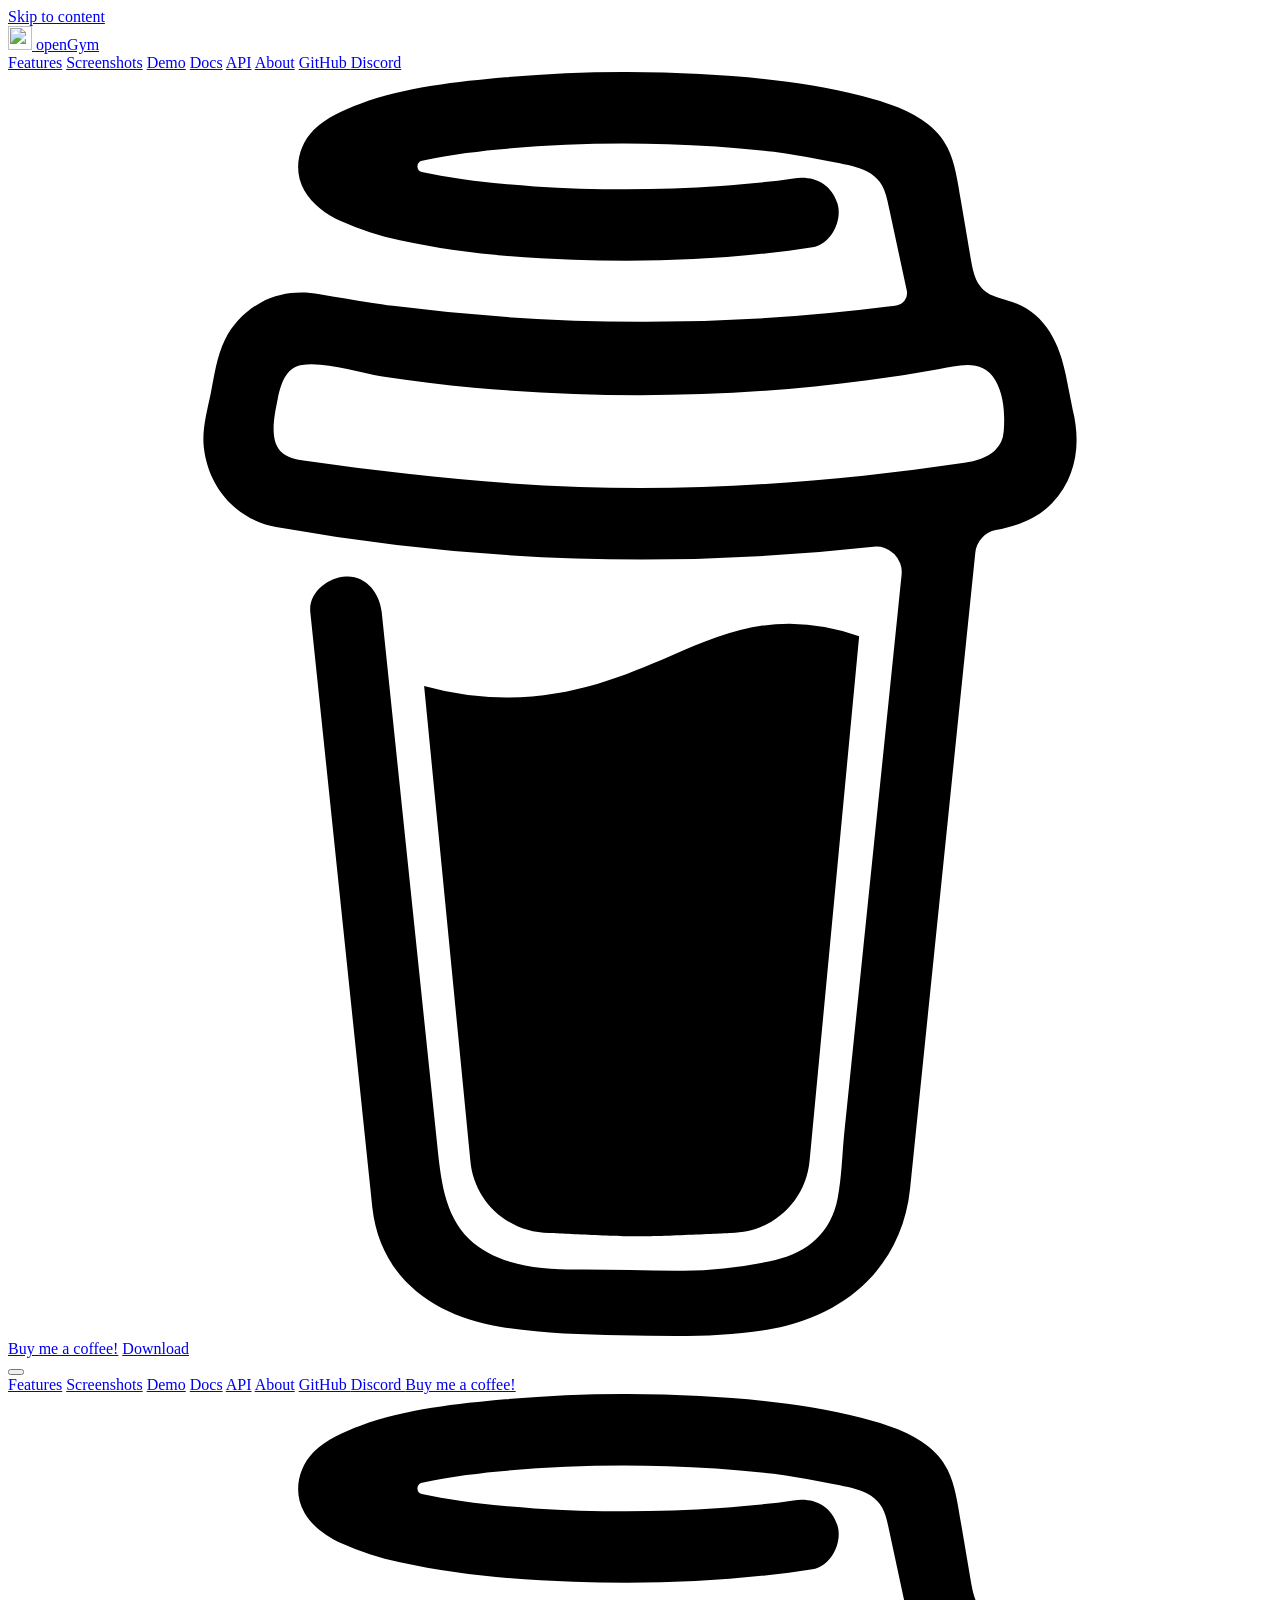
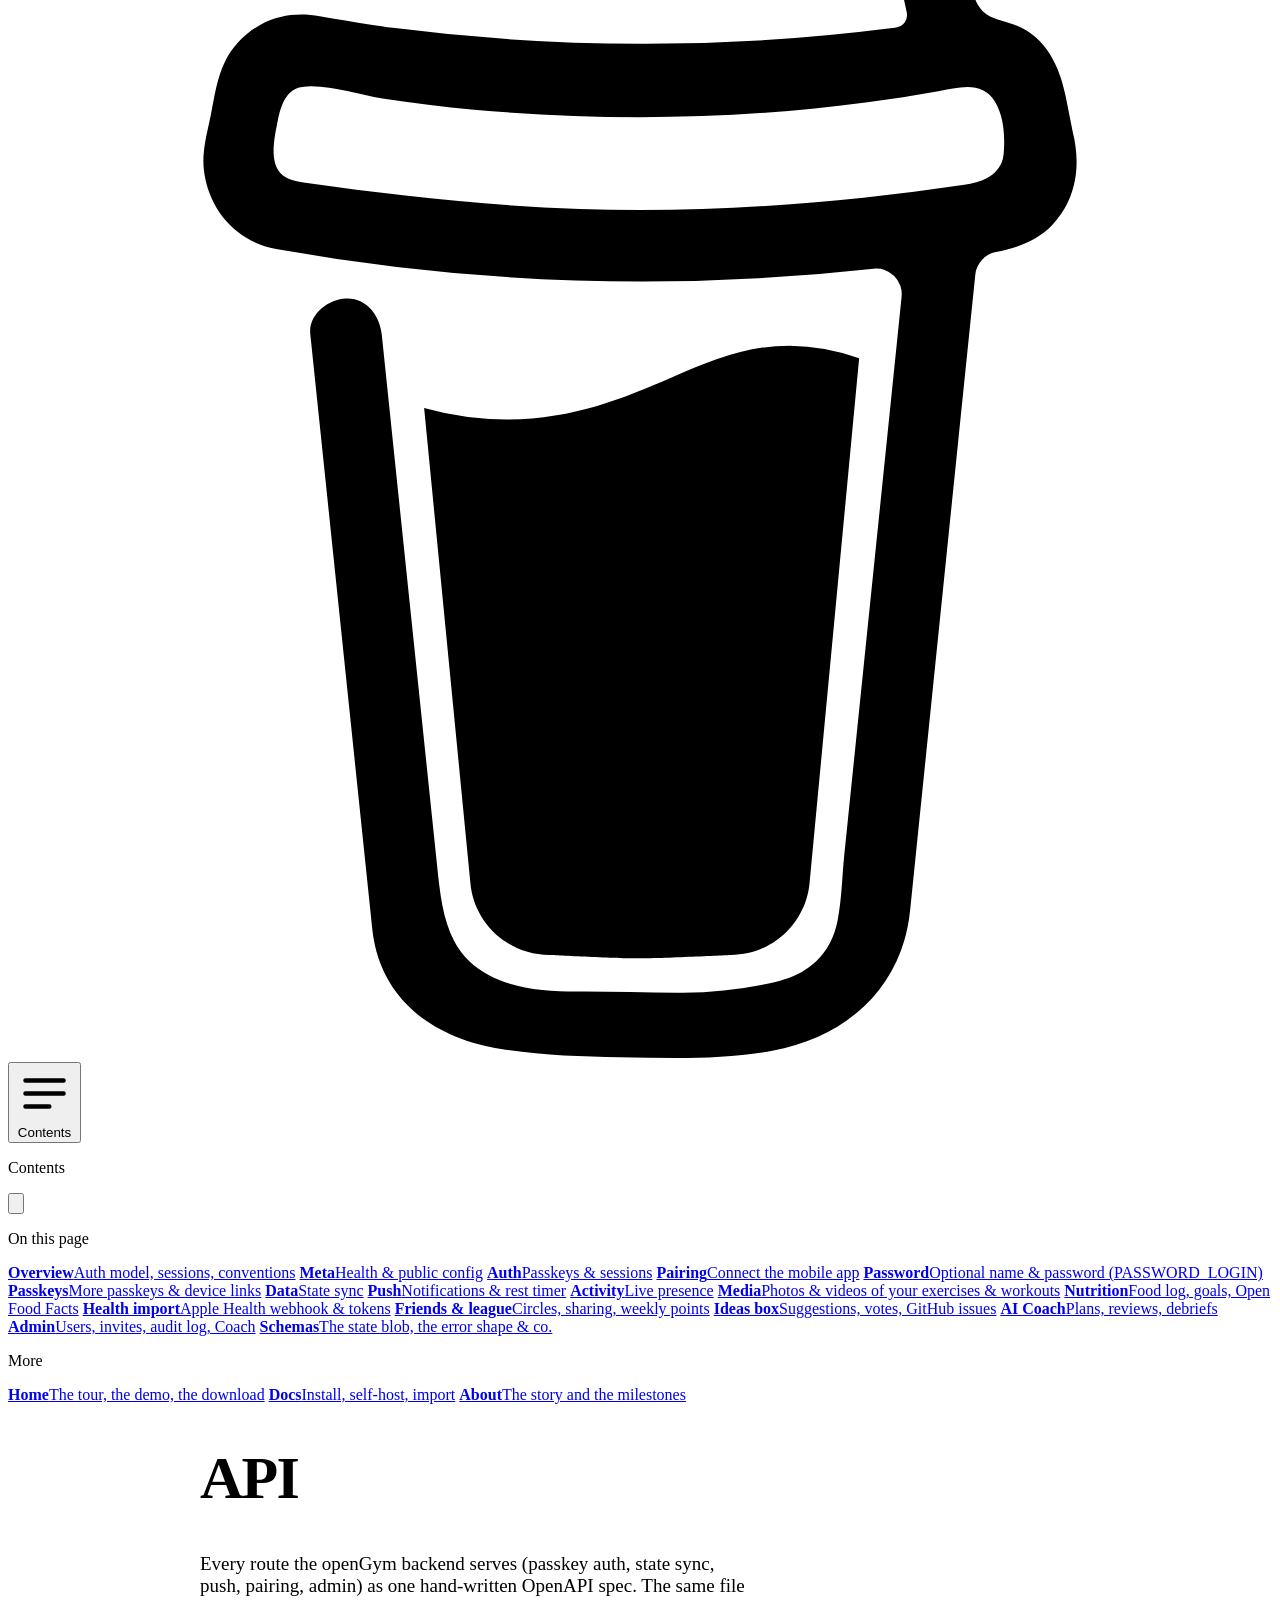
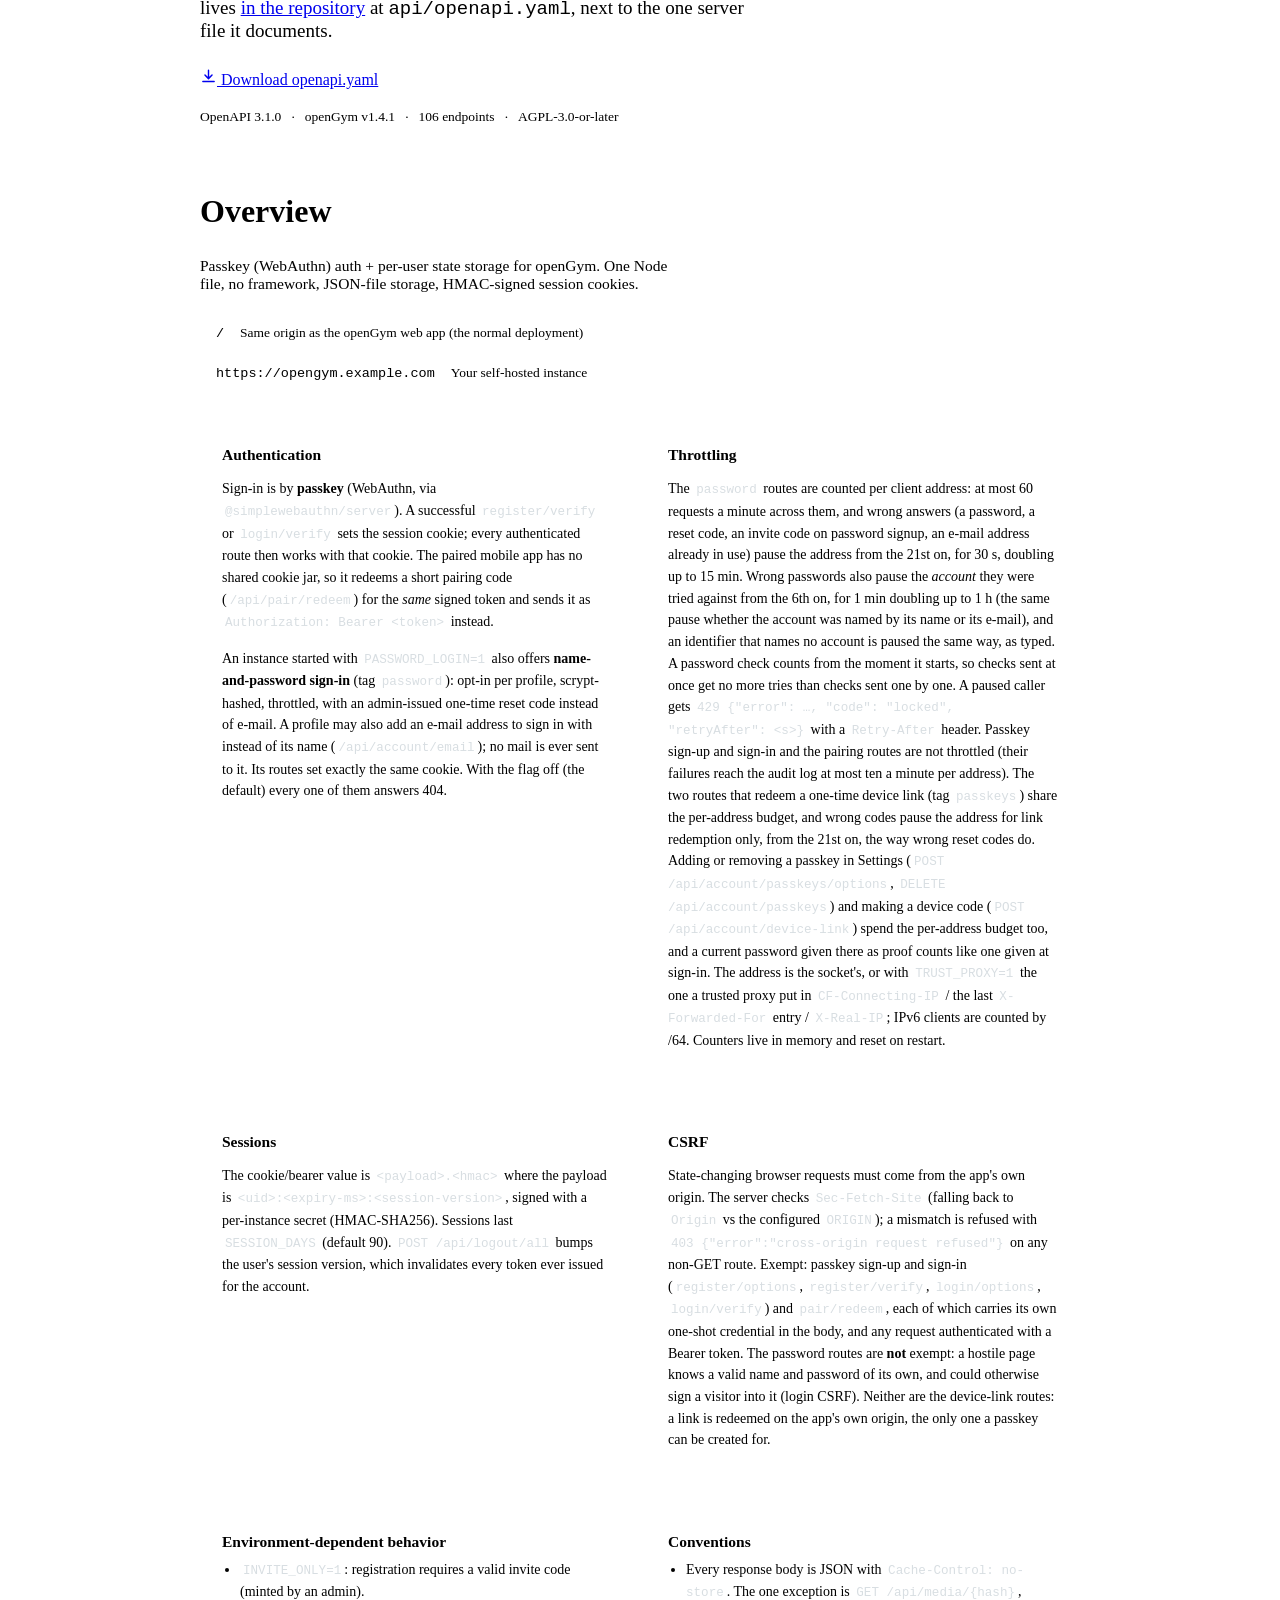
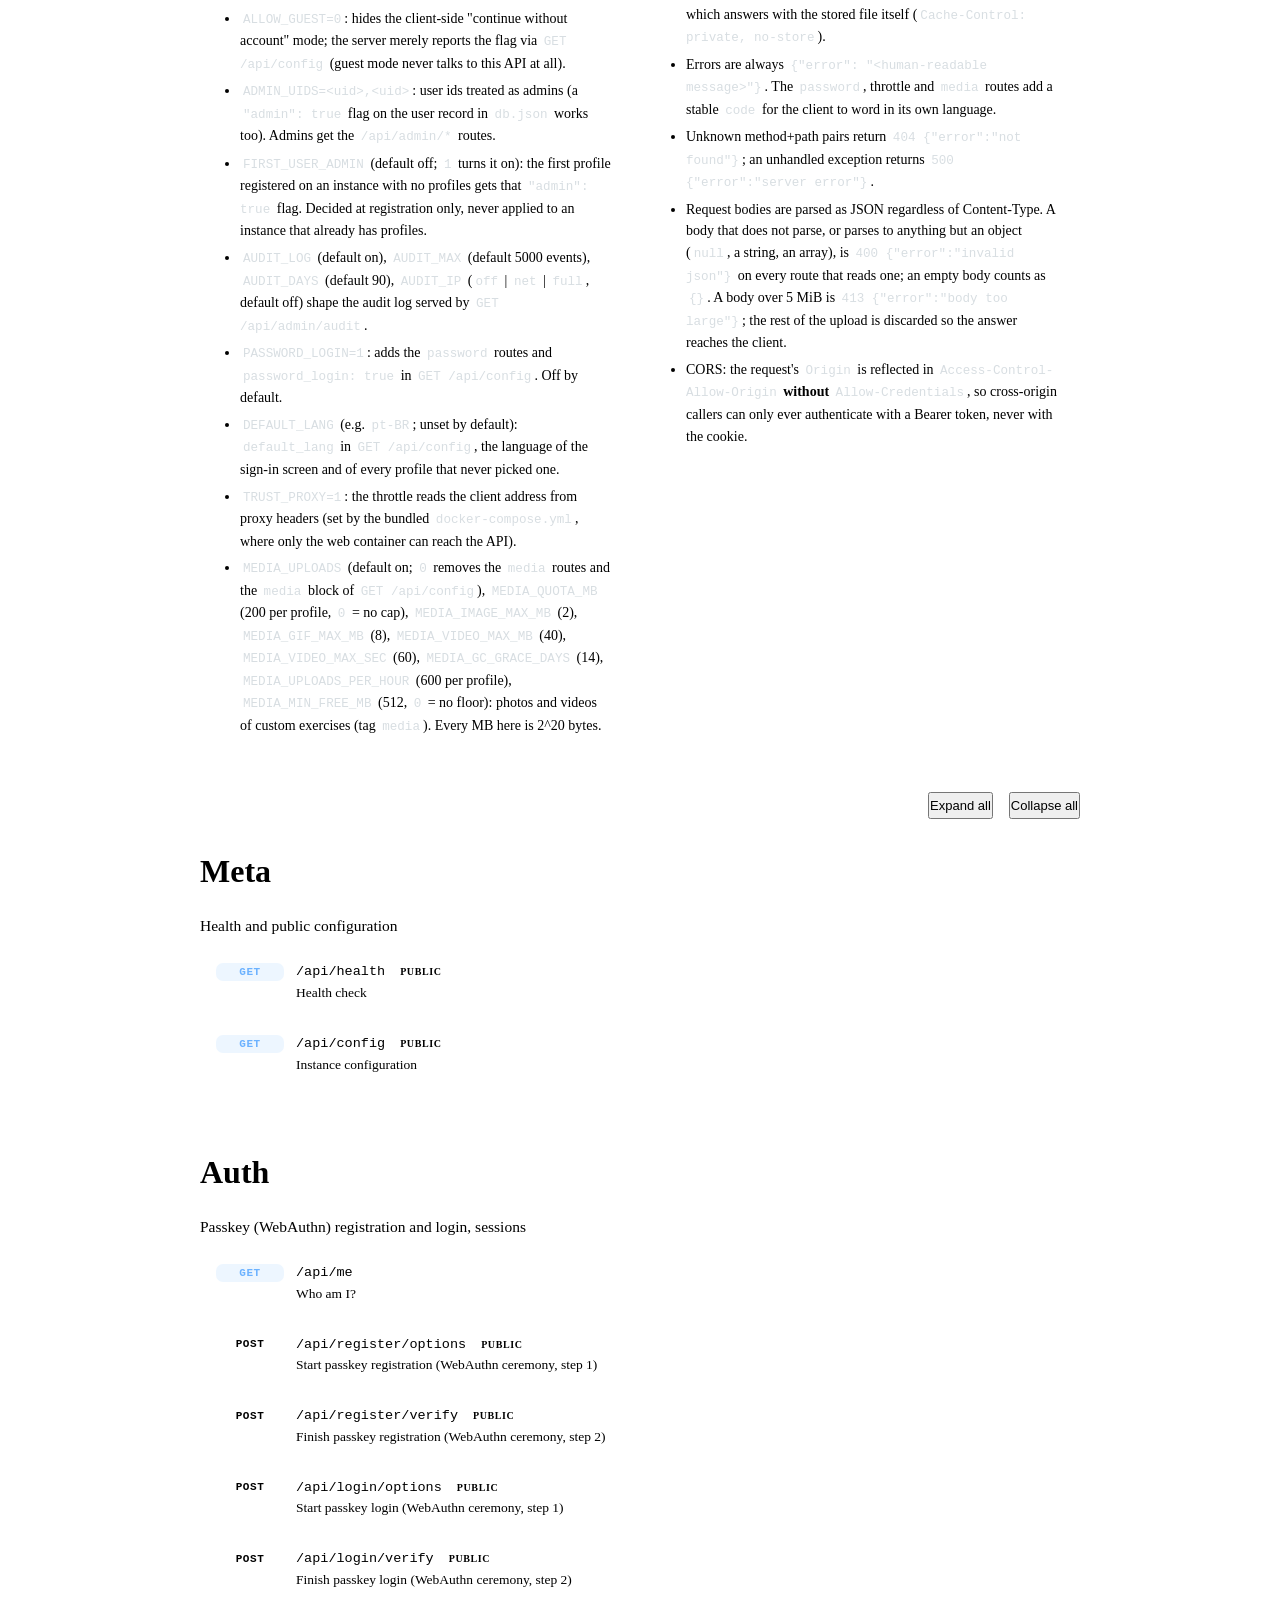
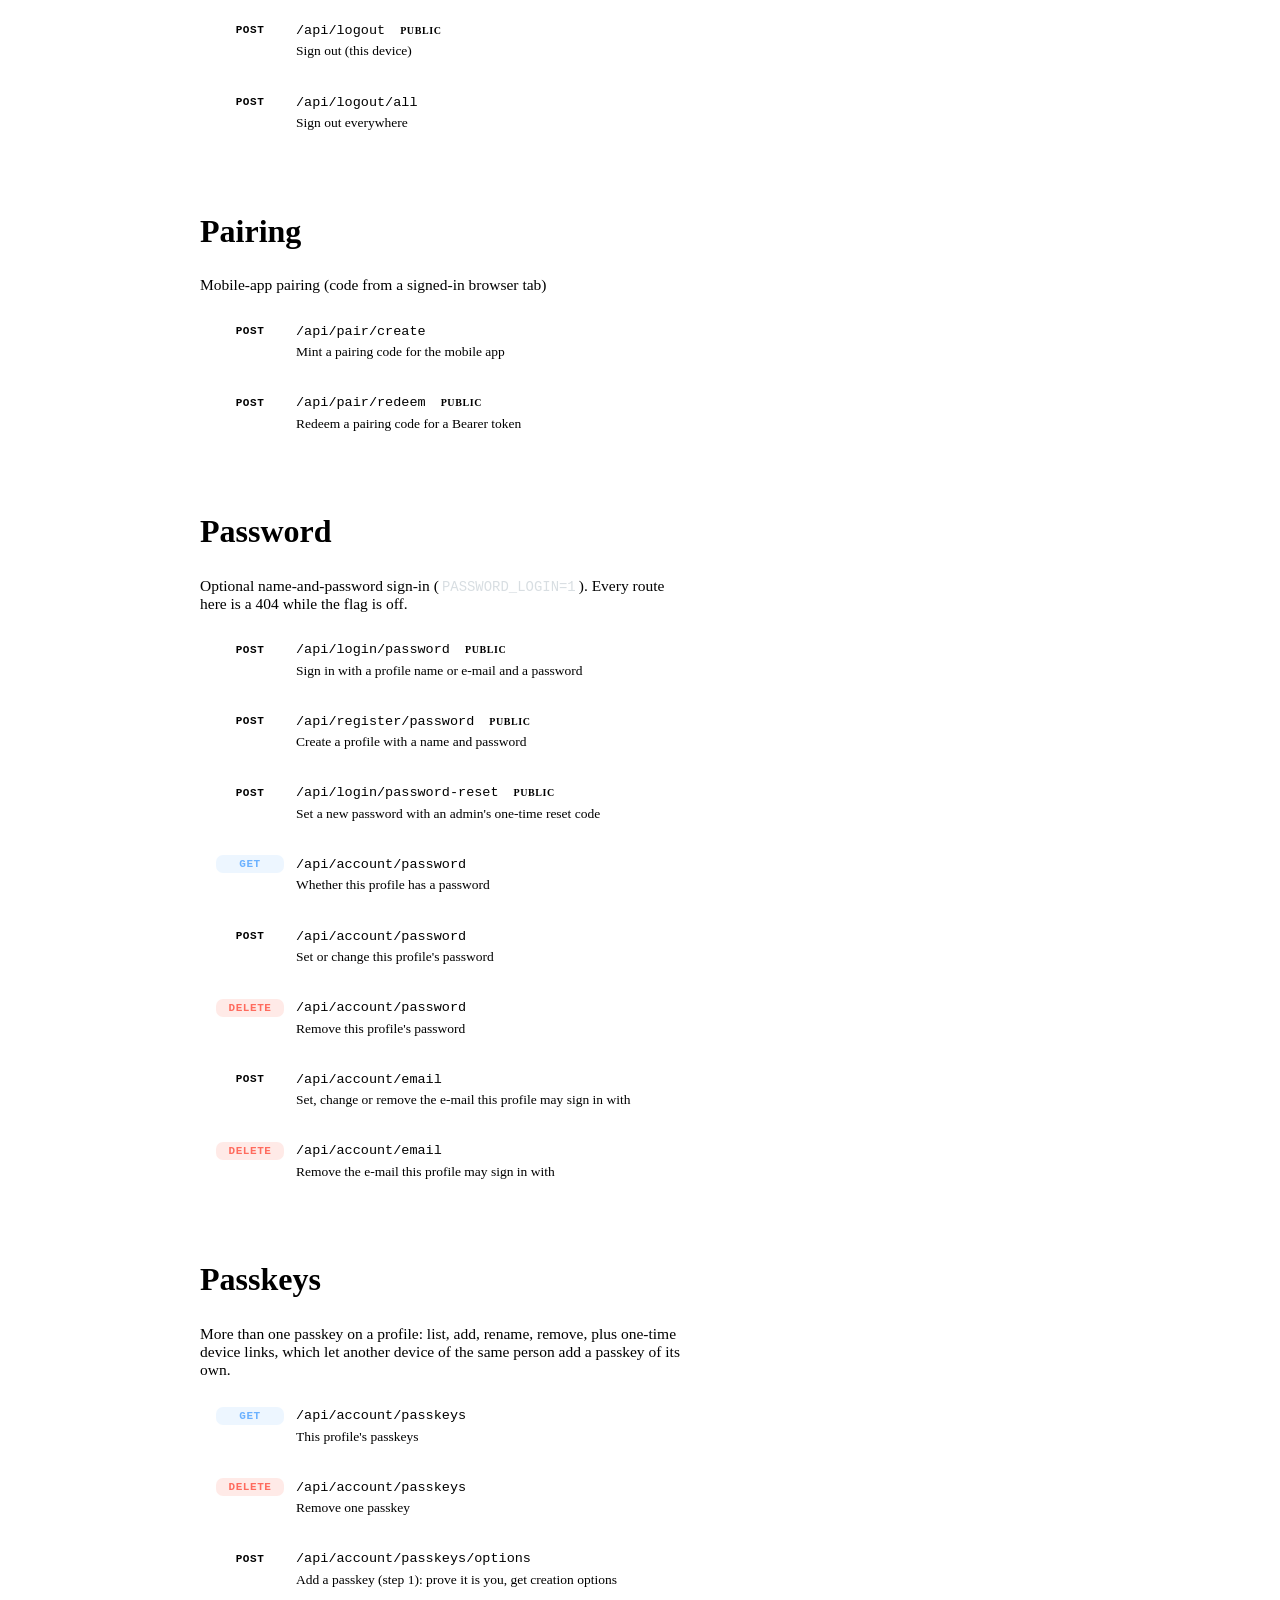
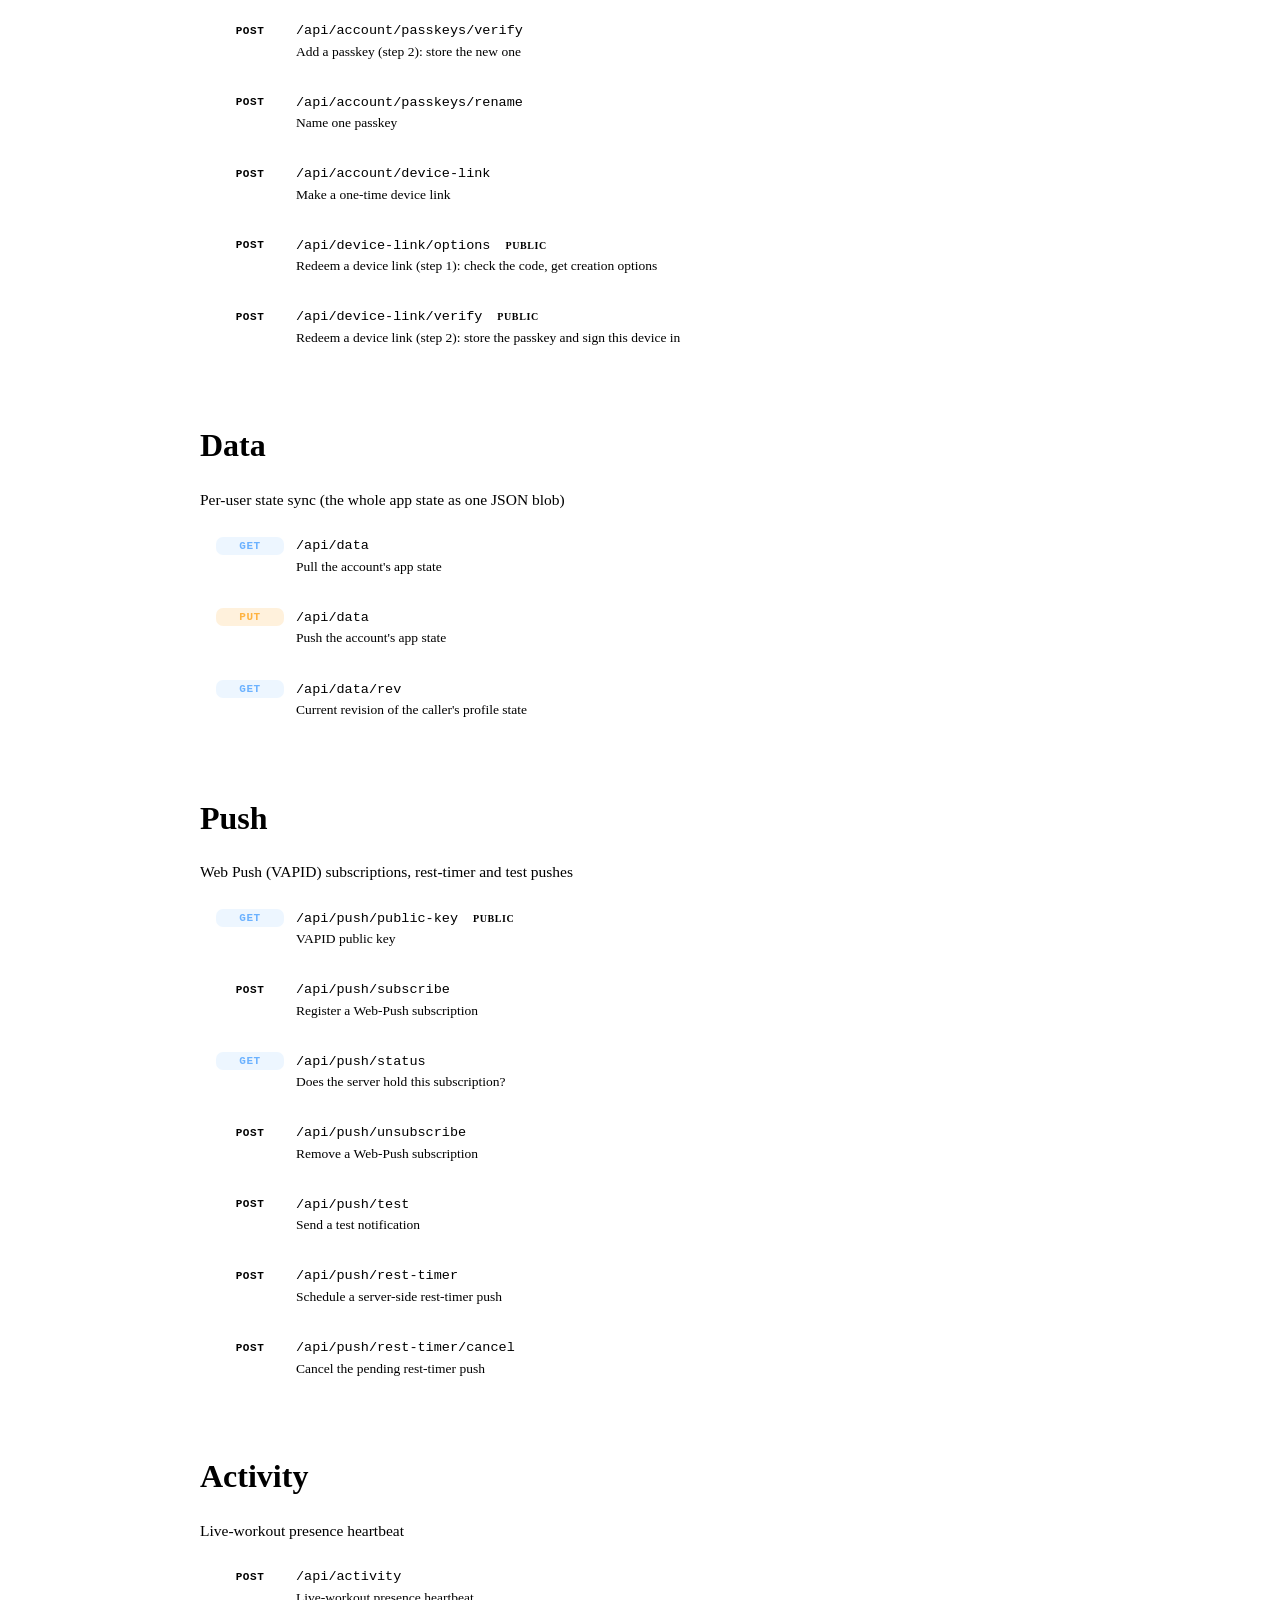
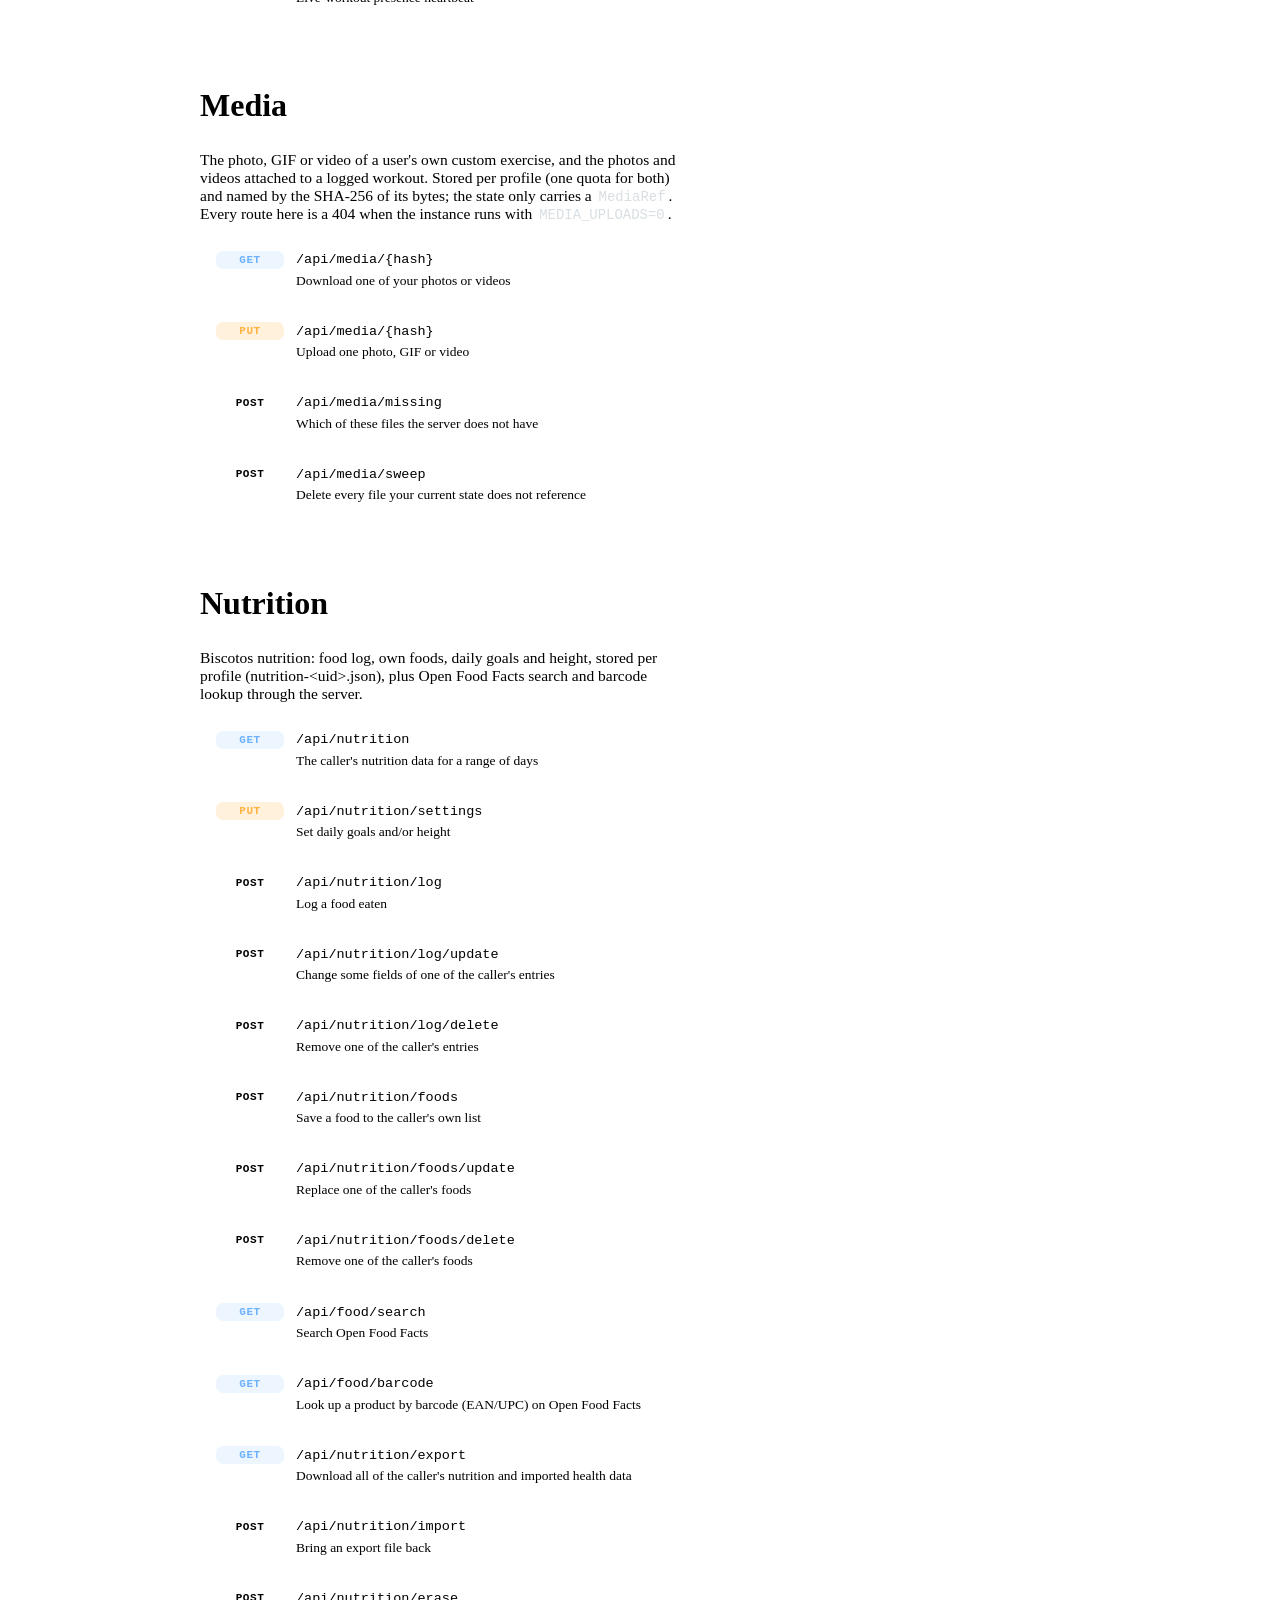
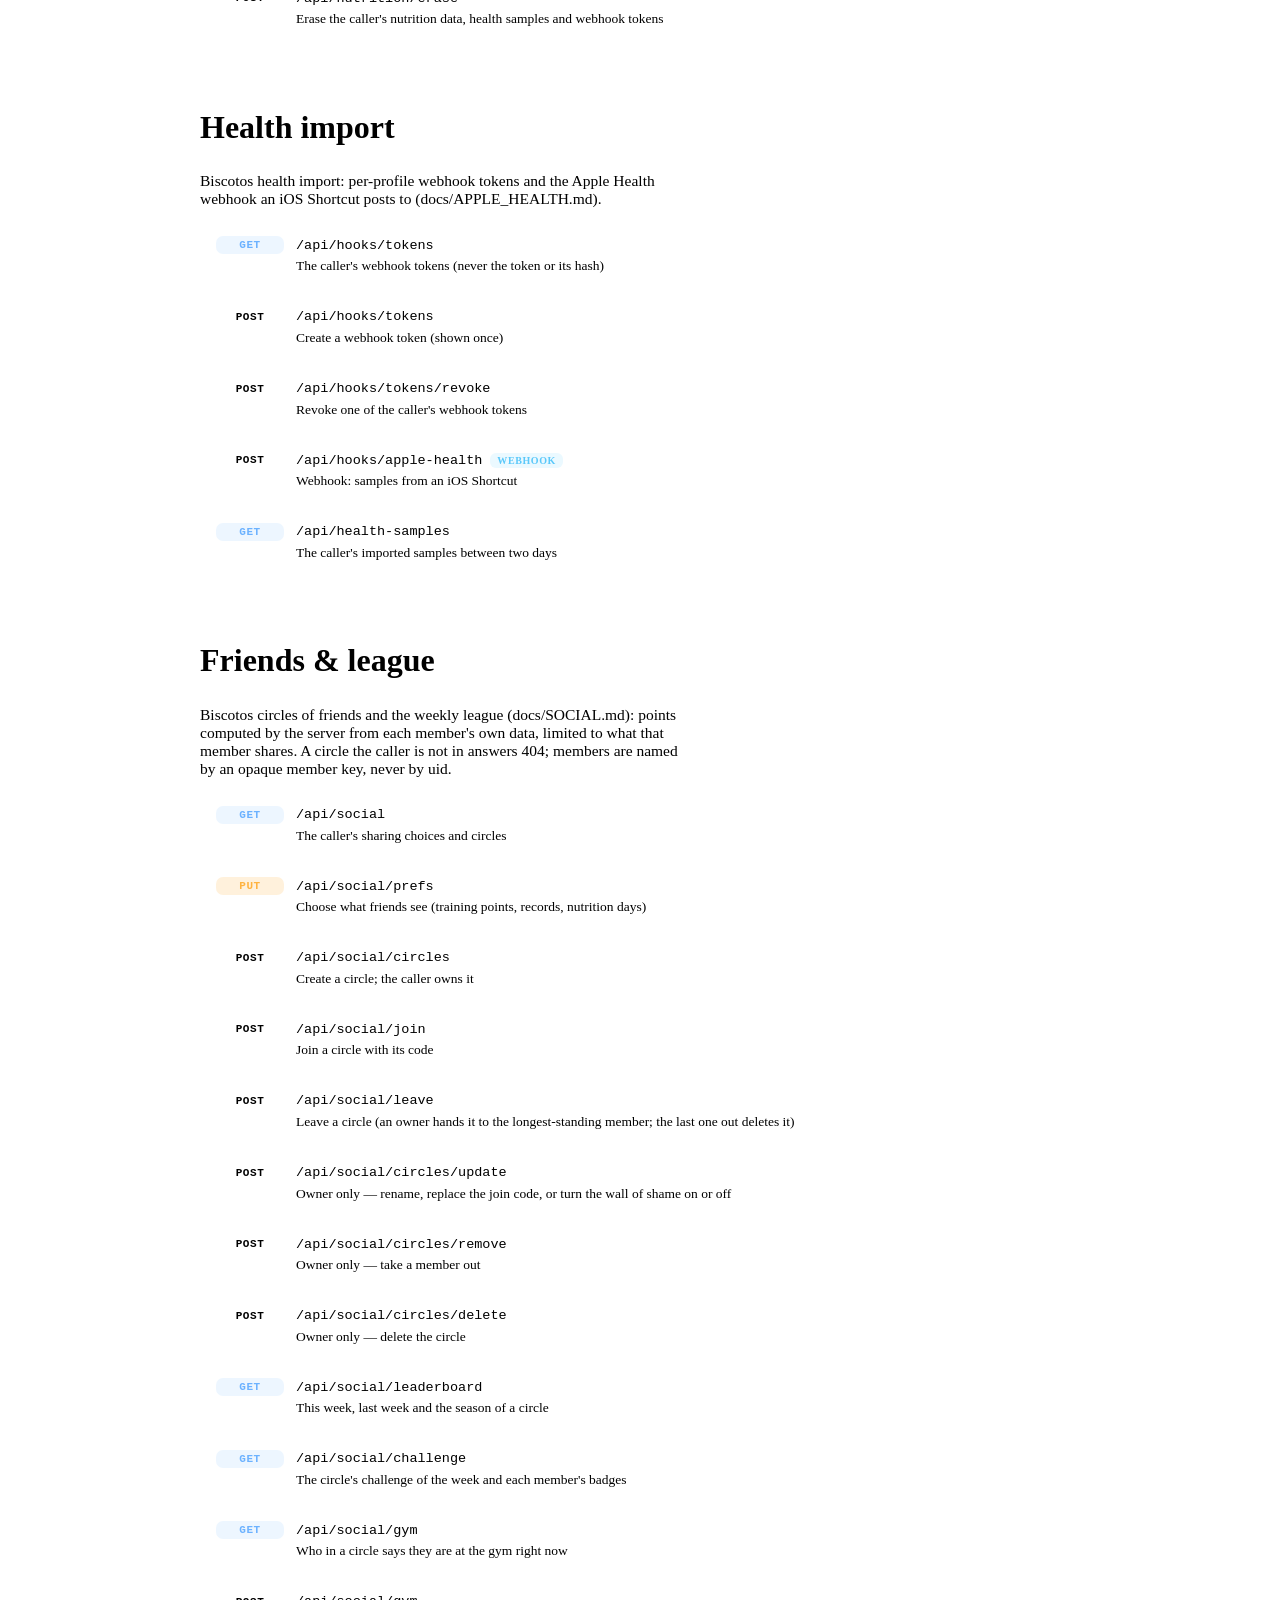
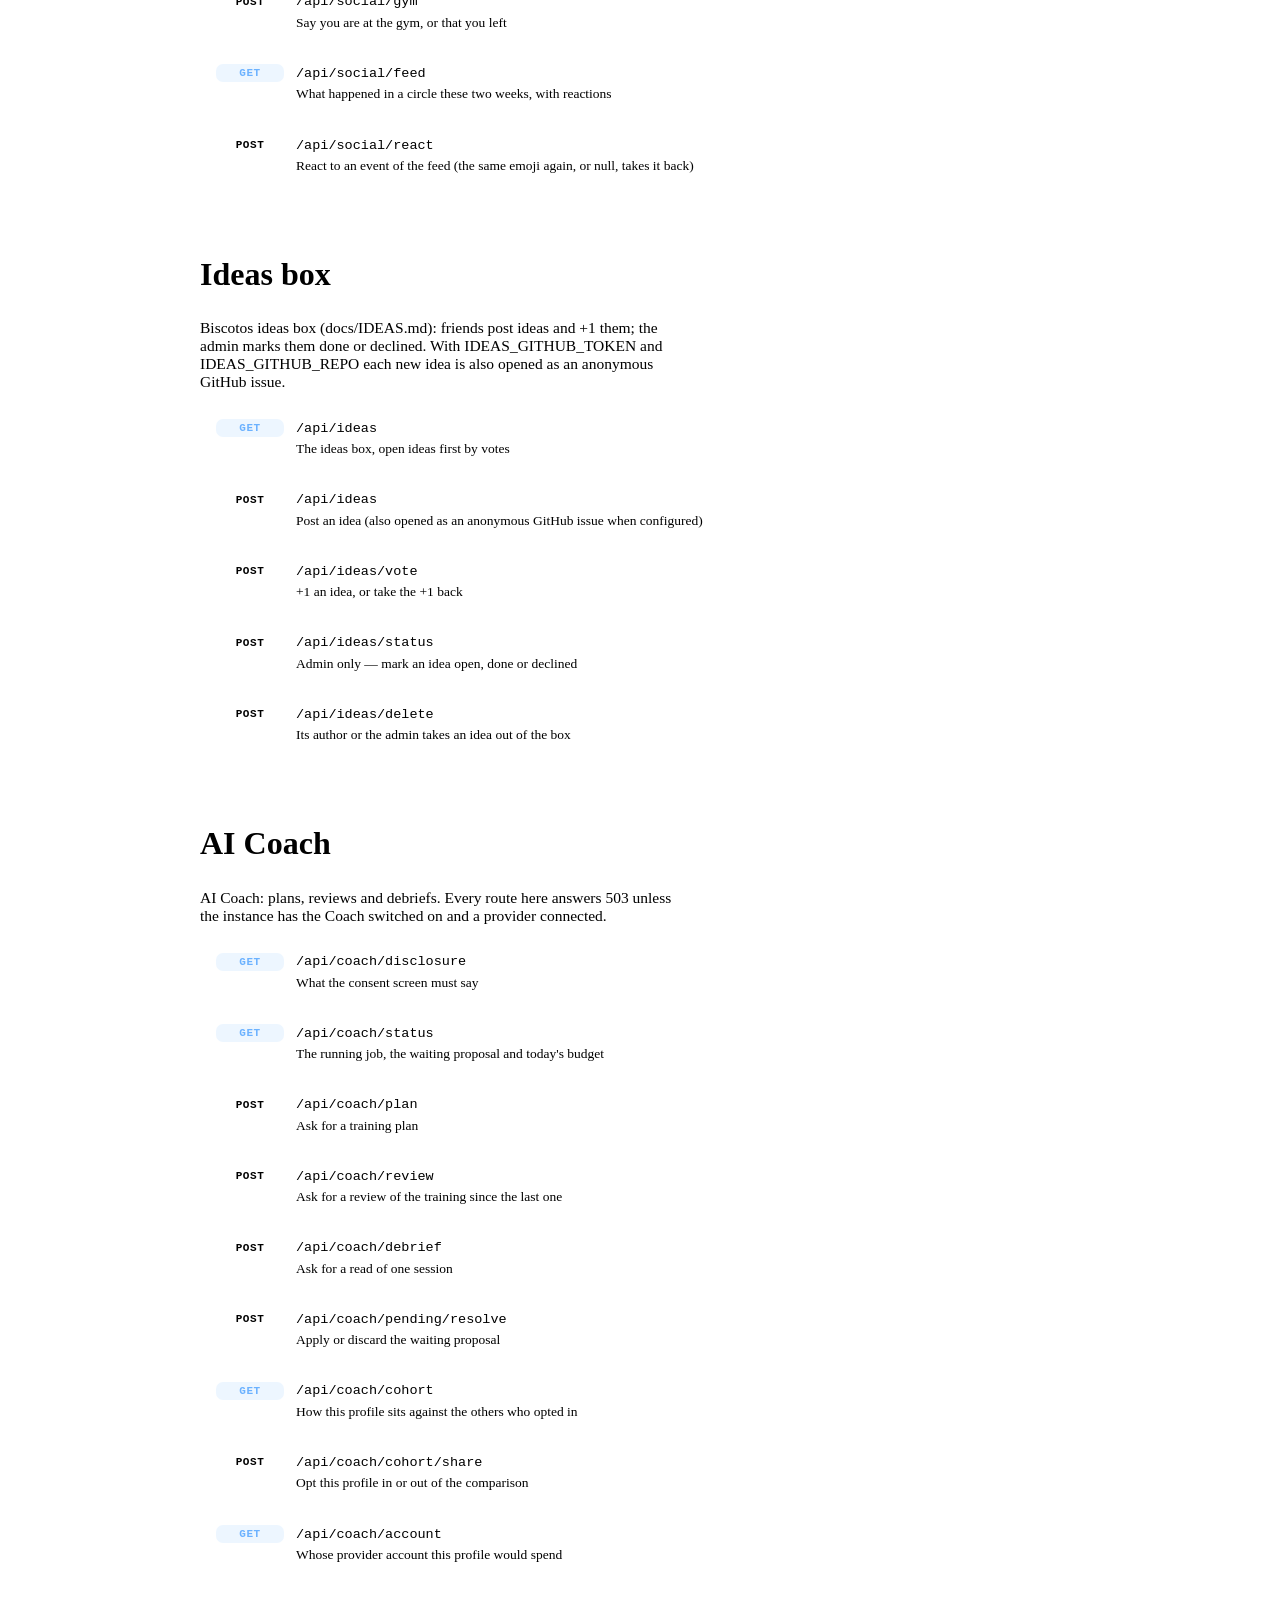
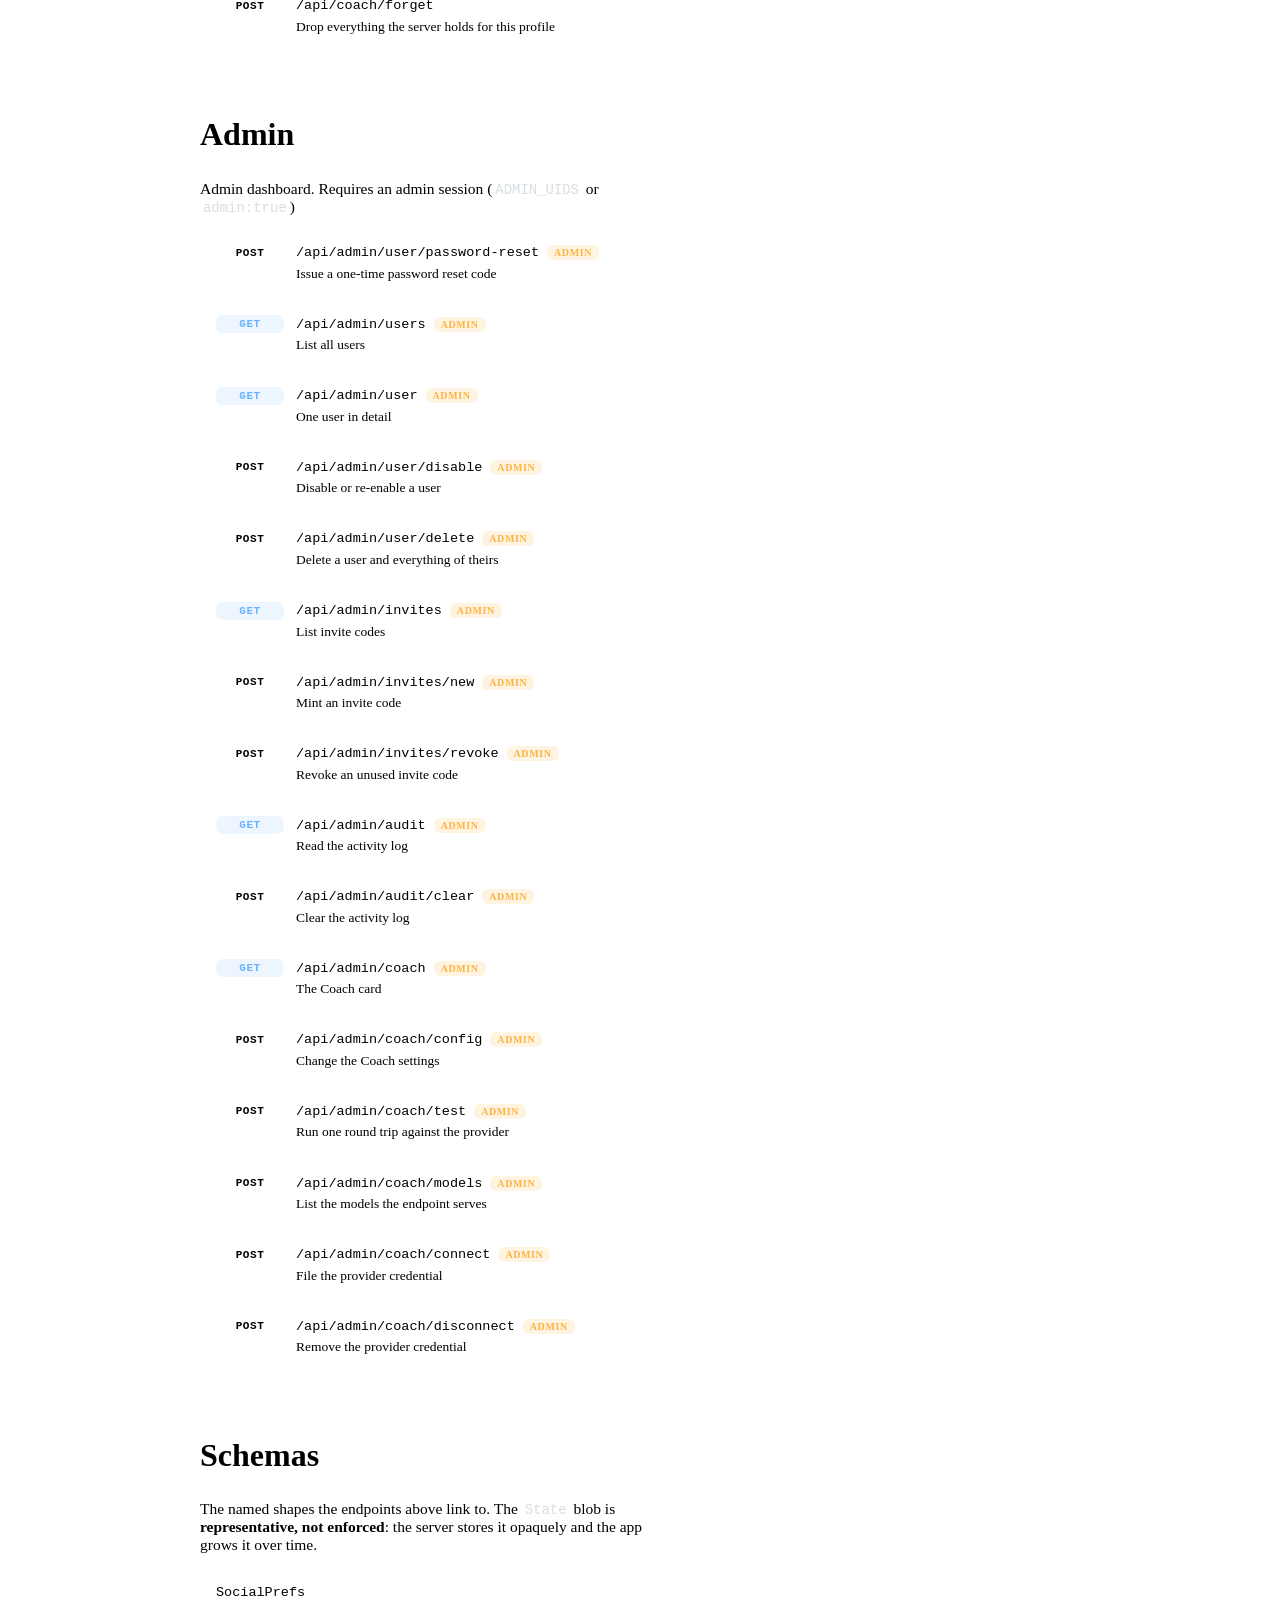
==== website/api.html @ 543d4037 "feat(health): step-by-step Shortcut guide in the Apple Health sheet Copy buttons for the JSON body, " ====
<!DOCTYPE html>
<!-- GENERATED FILE - do not edit by hand.
     Built by scripts/build-api-docs.mjs from api/openapi.yaml (openGym API v1.4.1).
     Regenerate with: node scripts/build-api-docs.mjs -->
<html lang="en">
<head>
<meta charset="UTF-8">
<meta name="viewport" content="width=device-width,initial-scale=1,viewport-fit=cover">
<title>openGym: API</title>
<meta name="description" content="The complete openGym HTTP API, documented as an OpenAPI spec: passkey auth, state sync, push notifications, pairing and admin routes.">
<meta name="theme-color" content="#000000">
<meta name="robots" content="index,follow,max-image-preview:large">
<link rel="preconnect" href="https://stats.duarte-santos.ch">
<meta property="og:title" content="openGym API reference">
<meta property="og:description" content="The complete openGym HTTP API as an OpenAPI spec: passkey auth, state sync, push notifications, pairing and admin routes.">
<meta property="og:image" content="https://opengym.ch/img/social.jpg">
<meta property="og:image:width" content="1200">
<meta property="og:image:height" content="630">
<meta property="og:image:alt" content="openGym: your training, your data, your server. Two phones showing the home and workout screens.">
<meta property="og:url" content="https://opengym.ch/api.html">
<meta property="og:type" content="website">
<meta property="og:site_name" content="openGym">
<meta name="twitter:card" content="summary_large_image">
<meta name="twitter:title" content="openGym API reference">
<meta name="twitter:image" content="https://opengym.ch/img/social.jpg">
<link rel="canonical" href="https://opengym.ch/api.html">
<link rel="icon" href="/favicon.ico" sizes="48x48">
<link rel="icon" type="image/png" sizes="96x96" href="/icon-96.png">
<link rel="icon" type="image/png" sizes="192x192" href="/icon-192.png">
<link rel="icon" type="image/png" sizes="512x512" href="/icon-512.png">
<link rel="apple-touch-icon" href="icon-180.png">
<link rel="stylesheet" href="styles.css?v=26">
<script>document.documentElement.className += ' js'</script>
<!-- Umami web analytics for opengym.ch (self-hosted, cookieless). -->
<script defer src="https://stats.duarte-santos.ch/script.js" data-website-id="db36019e-50f4-453c-9c56-d0588aefe233"></script>
<style>
/* ------------------------------------------------------------- API reference
   Generated page. The reference itself is static HTML in the site's design.
   Layout: one 880px column of per-endpoint <details> cards. */
main.api-main { max-width: 880px; margin: 0 auto; padding: clamp(44px, 7vw, 72px) var(--pad) 0; }
main.api-main h1 { font-size: clamp(36px, 6.5vw, 60px); letter-spacing: -.03em; }
main.api-main .lead { color: var(--fg-2); max-width: 58ch; margin: 14px 0 0; font-size: clamp(16.5px, 2vw, 19px); }
.api-actions { margin-top: 26px; }
.api-actions .btn svg { width: 17px; height: 17px; }
.api-facts { display: flex; flex-wrap: wrap; gap: 6px 10px; align-items: center; margin-top: 20px; color: var(--fg-3); font-size: 13.5px; }
.api-facts span::after { content: "·"; margin-left: 10px; color: var(--fg-3); }
.api-facts span:last-child::after { content: ""; margin-left: 0; }

.api-sec { padding: 0; margin-top: clamp(46px, 7vw, 68px); }
.api-sec h2 { font-size: clamp(24px, 3.4vw, 32px); scroll-margin-top: 76px; }
.api-sec .sub { color: var(--fg-2); font-size: 15.5px; margin-top: 6px; max-width: 62ch; }
.api-sec .sub code, .ov code, .ep-auth code {
  background: var(--surface-2); border-radius: 5px; padding: 1.5px 5px; font-size: .85em; color: #e4e4e8;
}

/* base URLs */
.srv { margin-top: 20px; border: 1px solid var(--hair-soft); border-radius: var(--r-s); background: var(--surface); overflow: hidden; }
.srv-row { display: flex; flex-wrap: wrap; gap: 2px 16px; align-items: baseline; padding: 12px 16px; }
.srv-row + .srv-row { border-top: 1px solid var(--hair-soft); }
.srv-row > code { font-size: 13.5px; color: var(--acc); }
.srv-row > span { color: var(--fg-3); font-size: 13.5px; }

/* overview cards (from the spec's info sections) */
/* align-items:start, so a short card stops at its own last line instead of
   stretching to its neighbour's height and showing a panel of empty background. */
.ov-grid { display: grid; grid-template-columns: repeat(2, minmax(0, 1fr)); align-items: start; gap: 12px; margin-top: 18px; }
.ov { background: var(--surface); border: 1px solid var(--hair-soft); border-radius: var(--r-m); padding: 20px 22px; }
.ov h3 { font-size: 15.5px; margin-bottom: 8px; }
.ov p, .ov li { color: var(--fg-2); font-size: 14px; line-height: 1.55; }
.ov p + p, .ov p + ul { margin-top: 8px; }
.ov ul { padding-left: 18px; margin: 0; }
.ov li { margin: 5px 0; }
.ov li::marker { color: var(--fg-3); }
.ov:last-child:nth-child(odd) { grid-column: 1 / -1; }
@media (max-width: 720px) { .ov-grid { grid-template-columns: 1fr; } }

/* expand / collapse all */
.xall { display: flex; gap: 16px; justify-content: flex-end; margin: 30px 0 -34px; }
.xall button { color: var(--fg-3); font-size: 13px; cursor: pointer; padding: 4px 0; transition: color .2s var(--ease); }
.xall button:hover { color: var(--fg); }

/* endpoint + schema cards */
.eps { margin-top: 16px; display: flex; flex-direction: column; gap: 8px; }
.ep { background: var(--surface); border: 1px solid var(--hair-soft); border-radius: var(--r-s); scroll-margin-top: 70px; transition: border-color .25s var(--ease); }
.ep:hover, .ep[open] { border-color: var(--hair); }
.ep > summary { list-style: none; cursor: pointer; padding: 12px 16px; display: grid; grid-template-columns: auto minmax(0, 1fr) auto; column-gap: 12px; row-gap: 2px; align-items: center; }
.ep > summary::-webkit-details-marker { display: none; }
.m { justify-self: start; min-width: 52px; text-align: center; padding: 3px 8px; border-radius: 7px; font-size: 11px; font-weight: 700; letter-spacing: .05em; font-family: ui-monospace, "SF Mono", SFMono-Regular, Menlo, Consolas, monospace; }
.m.get { color: #6cb2ff; background: rgba(108, 178, 255, .12); }
.m.post { color: var(--acc); background: var(--acc-soft); }
.m.put { color: #ffb340; background: rgba(255, 159, 10, .14); }
.m.delete, .m.patch { color: #ff6b5e; background: rgba(255, 80, 60, .12); }
.ep-path { display: flex; align-items: center; gap: 8px; flex-wrap: wrap; min-width: 0; }
.ep-path code, .sch-name code { font-size: 13.5px; color: var(--fg); word-break: break-all; }
.ep-chip { font-size: 10px; font-weight: 600; letter-spacing: .06em; text-transform: uppercase; padding: 2px 7px; border-radius: 6px; }
.ep-chip.public { color: var(--fg-2); background: rgba(255, 255, 255, .07); }
.ep-chip.admin { color: #ffb340; background: rgba(255, 159, 10, .12); }
.ep-chip.webhook { color: #5ac8fa; background: rgba(90, 200, 250, .12); }
.ep-chev { width: 8px; height: 8px; border-right: 1.6px solid var(--fg-3); border-bottom: 1.6px solid var(--fg-3); transform: rotate(45deg) translate(-1px, -1px); transition: transform .25s var(--ease); }
.ep[open] > summary .ep-chev { transform: rotate(225deg); }
.ep-sum { grid-column: 2 / -1; color: var(--fg-3); font-size: 13.5px; line-height: 1.45; }
.ep-body { border-top: 1px solid var(--hair-soft); padding: 16px 16px 18px; }
/* WebAuthn type names run to 34 characters. On a phone they are wider than the
   card, so every prose block in here is allowed to break inside a word. */
.ep-body > p, .ep-body > ul li, .ov p, .ov li, .p-desc, .api-sec .sub, .ep-auth,
.ep-path code, .sch-name code, .p-name, .p-type { overflow-wrap: break-word; }
.ep-body > p { color: var(--fg-2); font-size: 14.5px; line-height: 1.65; margin: 0 0 10px; max-width: 74ch; }
.ep-body > ul { margin: 0 0 10px; padding-left: 20px; }
.ep-body > ul li { color: var(--fg-2); font-size: 14.5px; line-height: 1.65; margin: 4px 0; }
/* Identifiers are half of every sentence in an API description: as full chips they
   turn a paragraph into confetti, so here they are monospace with a hairline tint. */
.ep-body p code, .ep-body li code, .ov p code, .ov li code, .api-sec .sub code,
.ep-auth code, .p-desc code {
  background: rgba(255, 255, 255, .05); border-radius: 4px; padding: 0 3px;
  font-size: .9em; line-height: inherit; color: #d8dee2;
}
/* Grid, not flex: the sentence wraps around code chips, and a flex row would
   centre the whole wrapped block against the padlock and stagger the lines. */
.ep-auth { display: grid; grid-template-columns: auto minmax(0, 1fr); align-items: start; gap: 8px; color: var(--fg-3); font-size: 13px; line-height: 1.6; margin: 14px 0 0 !important; }
.ep-auth svg { width: 13px; height: 13px; margin-top: 3px; }
.ep-h { font-size: 11.5px; font-weight: 600; letter-spacing: .08em; text-transform: uppercase; color: var(--fg-3); margin: 18px 0 8px !important; }
.p-hint { color: var(--fg-3); font-weight: 400; text-transform: none; letter-spacing: 0; }

/* parameter / response tables */
.ptab { border: 1px solid var(--hair-soft); border-radius: 10px; overflow: hidden; }
.prow { display: grid; grid-template-columns: minmax(140px, 220px) minmax(110px, 200px) 1fr; gap: 3px 14px; padding: 10px 14px; font-size: 13.5px; }
.prow + .prow { border-top: 1px solid var(--hair-soft); }
.p-name { font-family: ui-monospace, "SF Mono", SFMono-Regular, Menlo, Consolas, monospace; font-size: 12.5px; color: var(--fg); word-break: break-all; }
.p-req { font-style: normal; color: #ffb340; font-size: 10.5px; margin-left: 7px; letter-spacing: .04em; }
.p-type { font-family: ui-monospace, "SF Mono", SFMono-Regular, Menlo, Consolas, monospace; font-size: 12px; color: var(--fg-3); word-break: break-word; }
.p-type a, .r-sig a, .p-desc a { color: var(--acc); }
.p-desc { color: var(--fg-2); line-height: 1.5; }
.rrow { grid-template-columns: 44px 1fr; }
.r-code { font-family: ui-monospace, "SF Mono", SFMono-Regular, Menlo, Consolas, monospace; font-size: 12.5px; font-weight: 600; }
.r-code.s2 { color: var(--acc); } .r-code.s3 { color: #6cb2ff; }
.r-code.s4 { color: #ffb340; } .r-code.s5 { color: #ff6b5e; }
.r-sig { display: block; margin-top: 4px; font-family: ui-monospace, "SF Mono", SFMono-Regular, Menlo, Consolas, monospace; font-size: 11.5px; color: var(--fg-3); word-break: break-word; line-height: 1.6; }
.r-sig code, .p-type code { background: none; padding: 0; color: inherit; font-size: inherit; }
.ep-body pre { margin: 8px 0 2px; padding: 12px 14px; font-size: 12.5px; }
@media (max-width: 680px) {
  .prow { grid-template-columns: minmax(0, 1fr) auto; }
  .prow .p-desc { grid-column: 1 / -1; margin-top: 1px; }
  .rrow { grid-template-columns: 44px 1fr; }
  .rrow .p-desc { grid-column: auto; margin-top: 0; }
}

/* schema cards */
.sch > summary { grid-template-columns: minmax(0, 1fr) auto; }
.sch .ep-sum { grid-column: 1 / -1; }

/* The header, the navigation sheet and the contents drawer belong to the site, not
   to this page: .navsheet, .toc-btn, .side and .rail-close live in styles.css and
   site.js and behave identically here, on the docs page and on the home page. This
   file deliberately adds nothing of its own to them. One implementation is the
   only way the two rail pages can feel like the same rail. */
</style>
</head>
<body class="topnav dock">
<a class="skip" href="#main">Skip to content</a>

<nav><div class="wrap nav-in">
  <a class="brand" href="/">
    <img src="icon-180.png" alt="" width="24" height="24">
    openGym
  </a>
  <div class="nav-quick">
    <a class="ql site" href="/#features">Features</a>
    <a class="ql site" href="/#screens">Screenshots</a>
    <a class="ql site" href="/#demo">Demo</a>
    <a class="ql site" href="/docs.html">Docs</a>
    <a class="ql site" href="/api.html">API</a>
    <a class="ql site" href="/about.html">About</a>
    <a class="ql" href="https://github.com/DuarteSantos8/openGym" rel="noopener">GitHub <span data-gh="stars"></span></a>
    <a class="ql" href="https://discord.gg/e62jY6fwVb" rel="noopener">Discord <span data-dc="members"></span></a>
    <a class="ql coffee" href="https://buymeacoffee.com/duartesantos" rel="noopener" aria-label="Buy me a coffee"><svg viewBox="0 0 24 24" aria-hidden="true"><path d="M20.216 6.415l-.132-.666c-.119-.598-.388-1.163-1.001-1.379-.197-.069-.42-.098-.57-.241-.152-.143-.196-.366-.231-.572-.065-.378-.125-.756-.192-1.133-.057-.325-.102-.69-.25-.987-.195-.4-.597-.634-.996-.788a5.723 5.723 0 00-.626-.194c-1-.263-2.05-.36-3.077-.416a25.834 25.834 0 00-3.7.062c-.915.083-1.88.184-2.75.5-.318.116-.646.256-.888.501-.297.302-.393.77-.177 1.146.154.267.415.456.692.58.36.162.737.284 1.123.366 1.075.238 2.189.331 3.287.37 1.218.05 2.437.01 3.65-.118.299-.033.598-.073.896-.119.352-.054.578-.513.474-.834-.124-.383-.457-.531-.834-.473-.466.074-.96.108-1.382.146-1.177.08-2.358.082-3.536.006a22.228 22.228 0 01-1.157-.107c-.086-.01-.18-.025-.258-.036-.243-.036-.484-.08-.724-.13-.111-.027-.111-.185 0-.212h.005c.277-.06.557-.108.838-.147h.002c.131-.009.263-.032.394-.048a25.076 25.076 0 013.426-.12c.674.019 1.347.067 2.017.144l.228.031c.267.04.533.088.798.145.392.085.895.113 1.07.542.055.137.08.288.111.431l.319 1.484a.237.237 0 01-.199.284h-.003c-.037.006-.075.01-.112.015a36.704 36.704 0 01-4.743.295 37.059 37.059 0 01-4.699-.304c-.14-.017-.293-.042-.417-.06-.326-.048-.649-.108-.973-.161-.393-.065-.768-.032-1.123.161-.29.16-.527.404-.675.701-.154.316-.199.66-.267 1-.069.34-.176.707-.135 1.056.087.753.613 1.365 1.37 1.502a39.69 39.69 0 0011.343.376.483.483 0 01.535.53l-.071.697-1.018 9.907c-.041.41-.047.832-.125 1.237-.122.637-.553 1.028-1.182 1.171-.577.131-1.165.2-1.756.205-.656.004-1.31-.025-1.966-.022-.699.004-1.556-.06-2.095-.58-.475-.458-.54-1.174-.605-1.793l-.731-7.013-.322-3.094c-.037-.351-.286-.695-.678-.678-.336.015-.718.3-.678.679l.228 2.185.949 9.112c.147 1.344 1.174 2.068 2.446 2.272.742.12 1.503.144 2.257.156.966.016 1.942.053 2.892-.122 1.408-.258 2.465-1.198 2.616-2.657.34-3.332.683-6.663 1.024-9.995l.215-2.087a.484.484 0 01.39-.426c.402-.078.787-.212 1.074-.518.455-.488.546-1.124.385-1.766zm-1.478.772c-.145.137-.363.201-.578.233-2.416.359-4.866.54-7.308.46-1.748-.06-3.477-.254-5.207-.498-.17-.024-.353-.055-.47-.18-.22-.236-.111-.71-.054-.995.052-.26.152-.609.463-.646.484-.057 1.046.148 1.526.22.577.088 1.156.159 1.737.212 2.48.226 5.002.19 7.472-.14.45-.06.899-.13 1.345-.21.399-.072.84-.206 1.08.206.166.281.188.657.162.974a.544.544 0 01-.169.364zm-6.159 3.9c-.862.37-1.84.788-3.109.788a5.884 5.884 0 01-1.569-.217l.877 9.004c.065.78.717 1.38 1.5 1.38 0 0 1.243.065 1.658.065.447 0 1.786-.065 1.786-.065.783 0 1.434-.6 1.499-1.38l.94-9.95a3.996 3.996 0 00-1.322-.238c-.826 0-1.491.284-2.26.613z"/></svg><span>Buy me a coffee!</span></a>
    <a class="cta" href="/#download">Download</a>
  </div>
  <button class="nav-toggle" id="navtoggle" aria-expanded="false" aria-controls="sitemenu" aria-label="Menu">
    <span></span><span></span>
  </button>
</div></nav>

<!-- The navigation sheet: the header's links again, for the widths where the bar has
     room only for the brand and the download. Byte-identical on every page, like the
     bar above it, so nothing is ever dropped because of which page you are on. -->
<div class="navsheet" id="sitemenu" role="navigation" aria-label="Site" aria-hidden="true">
  <div class="nl-rows">
    <a class="nl" href="/#features">Features</a>
    <a class="nl" href="/#screens">Screenshots</a>
    <a class="nl" href="/#demo">Demo</a>
    <a class="nl" href="/docs.html">Docs</a>
    <a class="nl" href="/api.html">API</a>
    <a class="nl" href="/about.html">About</a>
    <a class="nl" href="https://github.com/DuarteSantos8/openGym" rel="noopener">GitHub <span data-gh="stars"></span></a>
    <a class="nl" href="https://discord.gg/e62jY6fwVb" rel="noopener">Discord <span data-dc="members"></span></a>
    <a class="nl coffee" href="https://buymeacoffee.com/duartesantos" rel="noopener">Buy me a coffee! <svg viewBox="0 0 24 24" aria-hidden="true"><path d="M20.216 6.415l-.132-.666c-.119-.598-.388-1.163-1.001-1.379-.197-.069-.42-.098-.57-.241-.152-.143-.196-.366-.231-.572-.065-.378-.125-.756-.192-1.133-.057-.325-.102-.69-.25-.987-.195-.4-.597-.634-.996-.788a5.723 5.723 0 00-.626-.194c-1-.263-2.05-.36-3.077-.416a25.834 25.834 0 00-3.7.062c-.915.083-1.88.184-2.75.5-.318.116-.646.256-.888.501-.297.302-.393.77-.177 1.146.154.267.415.456.692.58.36.162.737.284 1.123.366 1.075.238 2.189.331 3.287.37 1.218.05 2.437.01 3.65-.118.299-.033.598-.073.896-.119.352-.054.578-.513.474-.834-.124-.383-.457-.531-.834-.473-.466.074-.96.108-1.382.146-1.177.08-2.358.082-3.536.006a22.228 22.228 0 01-1.157-.107c-.086-.01-.18-.025-.258-.036-.243-.036-.484-.08-.724-.13-.111-.027-.111-.185 0-.212h.005c.277-.06.557-.108.838-.147h.002c.131-.009.263-.032.394-.048a25.076 25.076 0 013.426-.12c.674.019 1.347.067 2.017.144l.228.031c.267.04.533.088.798.145.392.085.895.113 1.07.542.055.137.08.288.111.431l.319 1.484a.237.237 0 01-.199.284h-.003c-.037.006-.075.01-.112.015a36.704 36.704 0 01-4.743.295 37.059 37.059 0 01-4.699-.304c-.14-.017-.293-.042-.417-.06-.326-.048-.649-.108-.973-.161-.393-.065-.768-.032-1.123.161-.29.16-.527.404-.675.701-.154.316-.199.66-.267 1-.069.34-.176.707-.135 1.056.087.753.613 1.365 1.37 1.502a39.69 39.69 0 0011.343.376.483.483 0 01.535.53l-.071.697-1.018 9.907c-.041.41-.047.832-.125 1.237-.122.637-.553 1.028-1.182 1.171-.577.131-1.165.2-1.756.205-.656.004-1.31-.025-1.966-.022-.699.004-1.556-.06-2.095-.58-.475-.458-.54-1.174-.605-1.793l-.731-7.013-.322-3.094c-.037-.351-.286-.695-.678-.678-.336.015-.718.3-.678.679l.228 2.185.949 9.112c.147 1.344 1.174 2.068 2.446 2.272.742.12 1.503.144 2.257.156.966.016 1.942.053 2.892-.122 1.408-.258 2.465-1.198 2.616-2.657.34-3.332.683-6.663 1.024-9.995l.215-2.087a.484.484 0 01.39-.426c.402-.078.787-.212 1.074-.518.455-.488.546-1.124.385-1.766zm-1.478.772c-.145.137-.363.201-.578.233-2.416.359-4.866.54-7.308.46-1.748-.06-3.477-.254-5.207-.498-.17-.024-.353-.055-.47-.18-.22-.236-.111-.71-.054-.995.052-.26.152-.609.463-.646.484-.057 1.046.148 1.526.22.577.088 1.156.159 1.737.212 2.48.226 5.002.19 7.472-.14.45-.06.899-.13 1.345-.21.399-.072.84-.206 1.08.206.166.281.188.657.162.974a.544.544 0 01-.169.364zm-6.159 3.9c-.862.37-1.84.788-3.109.788a5.884 5.884 0 01-1.569-.217l.877 9.004c.065.78.717 1.38 1.5 1.38 0 0 1.243.065 1.658.065.447 0 1.786-.065 1.786-.065.783 0 1.434-.6 1.499-1.38l.94-9.95a3.996 3.996 0 00-1.322-.238c-.826 0-1.491.284-2.26.613z"/></svg></a>
  </div>
</div>

<!-- The one control that opens the contents, at every width. The drawer it opens is
     closed in CSS, so it is shut on first paint whether or not the script runs. -->
<button class="toc-btn" id="tocbtn" aria-expanded="false" aria-controls="menu">
  <svg viewBox="0 0 24 24" fill="none" stroke="currentColor" stroke-width="1.9" stroke-linecap="round" aria-hidden="true"><path d="M4 6.5h16M4 12h16M4 17.5h10"/></svg>
  Contents
</button>

<!-- The contents drawer: one list, one way in, one way out. Closed by default at
     every width, and no preference is remembered. See .side in styles.css. -->
<aside class="side" id="menu" aria-label="Contents" aria-hidden="true">
  <div class="side-top">
    <p class="side-title">Contents</p>
    <button class="rail-close" aria-label="Close contents"><svg viewBox="0 0 24 24" fill="none" stroke="currentColor" stroke-width="2" stroke-linecap="round" aria-hidden="true"><path d="M5 5l14 14M19 5L5 19"/></svg></button>
  </div>
  <p class="side-label">On this page</p>
  <a class="side-link" href="#overview"><b>Overview</b><span>Auth model, sessions, conventions</span></a>
  <a class="side-link" href="#meta"><b>Meta</b><span>Health &amp; public config</span></a>
  <a class="side-link" href="#auth"><b>Auth</b><span>Passkeys &amp; sessions</span></a>
  <a class="side-link" href="#pairing"><b>Pairing</b><span>Connect the mobile app</span></a>
  <a class="side-link" href="#password"><b>Password</b><span>Optional name &amp; password (PASSWORD_LOGIN)</span></a>
  <a class="side-link" href="#passkeys"><b>Passkeys</b><span>More passkeys &amp; device links</span></a>
  <a class="side-link" href="#data"><b>Data</b><span>State sync</span></a>
  <a class="side-link" href="#push"><b>Push</b><span>Notifications &amp; rest timer</span></a>
  <a class="side-link" href="#activity"><b>Activity</b><span>Live presence</span></a>
  <a class="side-link" href="#media"><b>Media</b><span>Photos &amp; videos of your exercises &amp; workouts</span></a>
  <a class="side-link" href="#nutrition"><b>Nutrition</b><span>Food log, goals, Open Food Facts</span></a>
  <a class="side-link" href="#health"><b>Health import</b><span>Apple Health webhook &amp; tokens</span></a>
  <a class="side-link" href="#social"><b>Friends &amp; league</b><span>Circles, sharing, weekly points</span></a>
  <a class="side-link" href="#ideas"><b>Ideas box</b><span>Suggestions, votes, GitHub issues</span></a>
  <a class="side-link" href="#coach"><b>AI Coach</b><span>Plans, reviews, debriefs</span></a>
  <a class="side-link" href="#admin"><b>Admin</b><span>Users, invites, audit log, Coach</span></a>
  <a class="side-link" href="#schemas"><b>Schemas</b><span>The state blob, the error shape &amp; co.</span></a>
  <p class="side-label">More</p>
  <a class="side-link" href="/"><b>Home</b><span>The tour, the demo, the download</span></a>
  <a class="side-link" href="/docs.html"><b>Docs</b><span>Install, self-host, import</span></a>
  <a class="side-link" href="/about.html"><b>About</b><span>The story and the milestones</span></a>
</aside>

<main id="main" class="api-main">
  <h1>API</h1>
  <p class="lead">Every route the openGym backend serves (passkey auth, state sync,
     push, pairing, admin) as one hand-written
     OpenAPI&nbsp;spec. The same file lives
     <a href="https://github.com/DuarteSantos8/openGym/blob/main/api/openapi.yaml" rel="noopener">in the repository</a>
     at <code>api/openapi.yaml</code>, next to the one server file it documents.</p>
  <div class="actions api-actions">
    <a class="btn" href="openapi.yaml" download>
      <svg viewBox="0 0 24 24" fill="none" stroke="currentColor" stroke-width="2" stroke-linecap="round" stroke-linejoin="round" aria-hidden="true"><path d="M12 3v12m0 0l-5-5m5 5l5-5M4 19h16"/></svg>
      Download openapi.yaml</a>
  </div>
  <p class="api-facts">
    <span>OpenAPI 3.1.0</span>
    <span>openGym v1.4.1</span>
    <span>106 endpoints</span>
    <span>AGPL-3.0-or-later</span>
  </p>

  <section class="api-sec" id="overview">
    <h2>Overview</h2>
    <p class="sub">Passkey (WebAuthn) auth + per-user state storage for openGym. One Node file, no framework, JSON-file
       storage, HMAC-signed session cookies.</p>
    <div class="srv">
  <div class="srv-row"><code>/</code><span>Same origin as the openGym web app (the normal deployment)</span></div>
  <div class="srv-row"><code>https://opengym.example.com</code><span>Your self-hosted instance</span></div>
    </div>
    <div class="ov-grid">
  <div class="ov">
    <h3>Authentication</h3>
<p>Sign-in is by <b>passkey</b> (WebAuthn, via <code>@simplewebauthn/server</code>). A successful <code>register/verify</code> or <code>login/verify</code> sets the session cookie; every authenticated route then works with that cookie. The paired mobile app has no shared cookie jar, so it redeems a short pairing code (<code>/api/pair/redeem</code>) for the <i>same</i> signed token and sends it as <code>Authorization: Bearer &lt;token&gt;</code> instead.</p>
<p>An instance started with <code>PASSWORD_LOGIN=1</code> also offers <b>name-and-password sign-in</b> (tag <code>password</code>): opt-in per profile, scrypt-hashed, throttled, with an admin-issued one-time reset code instead of e-mail. A profile may also add an e-mail address to sign in with instead of its name (<code>/api/account/email</code>); no mail is ever sent to it. Its routes set exactly the same cookie. With the flag off (the default) every one of them answers 404.</p>
  </div>
  <div class="ov">
    <h3>Throttling</h3>
<p>The <code>password</code> routes are counted per client address: at most 60 requests a minute across them, and wrong answers (a password, a reset code, an invite code on password signup, an e-mail address already in use) pause the address from the 21st on, for 30 s, doubling up to 15 min. Wrong passwords also pause the <i>account</i> they were tried against from the 6th on, for 1 min doubling up to 1 h (the same pause whether the account was named by its name or its e-mail), and an identifier that names no account is paused the same way, as typed. A password check counts from the moment it starts, so checks sent at once get no more tries than checks sent one by one. A paused caller gets <code>429 {&quot;error&quot;: …, &quot;code&quot;: &quot;locked&quot;, &quot;retryAfter&quot;: &lt;s&gt;}</code> with a <code>Retry-After</code> header. Passkey sign-up and sign-in and the pairing routes are not throttled (their failures reach the audit log at most ten a minute per address). The two routes that redeem a one-time device link (tag <code>passkeys</code>) share the per-address budget, and wrong codes pause the address for link redemption only, from the 21st on, the way wrong reset codes do. Adding or removing a passkey in Settings (<code>POST /api/account/passkeys/options</code>, <code>DELETE /api/account/passkeys</code>) and making a device code (<code>POST /api/account/device-link</code>) spend the per-address budget too, and a current password given there as proof counts like one given at sign-in. The address is the socket's, or with <code>TRUST_PROXY=1</code> the one a trusted proxy put in <code>CF-Connecting-IP</code> / the last <code>X-Forwarded-For</code> entry / <code>X-Real-IP</code>; IPv6 clients are counted by /64. Counters live in memory and reset on restart.</p>
  </div>
  <div class="ov">
    <h3>Sessions</h3>
<p>The cookie/bearer value is <code>&lt;payload&gt;.&lt;hmac&gt;</code> where the payload is <code>&lt;uid&gt;:&lt;expiry-ms&gt;:&lt;session-version&gt;</code>, signed with a per-instance secret (HMAC-SHA256). Sessions last <code>SESSION_DAYS</code> (default 90). <code>POST /api/logout/all</code> bumps the user's session version, which invalidates every token ever issued for the account.</p>
  </div>
  <div class="ov">
    <h3>CSRF</h3>
<p>State-changing browser requests must come from the app's own origin. The server checks <code>Sec-Fetch-Site</code> (falling back to <code>Origin</code> vs the configured <code>ORIGIN</code>); a mismatch is refused with <code>403 {&quot;error&quot;:&quot;cross-origin request refused&quot;}</code> on any non-GET route. Exempt: passkey sign-up and sign-in (<code>register/options</code>, <code>register/verify</code>, <code>login/options</code>, <code>login/verify</code>) and <code>pair/redeem</code>, each of which carries its own one-shot credential in the body, and any request authenticated with a Bearer token. The password routes are <b>not</b> exempt: a hostile page knows a valid name and password of its own, and could otherwise sign a visitor into it (login CSRF). Neither are the device-link routes: a link is redeemed on the app's own origin, the only one a passkey can be created for.</p>
  </div>
  <div class="ov">
    <h3>Environment-dependent behavior</h3>
<ul><li><code>INVITE_ONLY=1</code>: registration requires a valid invite code (minted by an admin).</li><li><code>ALLOW_GUEST=0</code>: hides the client-side &quot;continue without account&quot; mode; the server merely reports the flag via <code>GET /api/config</code> (guest mode never talks to this API at all).</li><li><code>ADMIN_UIDS=&lt;uid&gt;,&lt;uid&gt;</code>: user ids treated as admins (a <code>&quot;admin&quot;: true</code> flag on the user record in <code>db.json</code> works too). Admins get the <code>/api/admin/*</code> routes.</li><li><code>FIRST_USER_ADMIN</code> (default off; <code>1</code> turns it on): the first profile registered on an instance with no profiles gets that <code>&quot;admin&quot;: true</code> flag. Decided at registration only, never applied to an instance that already has profiles.</li><li><code>AUDIT_LOG</code> (default on), <code>AUDIT_MAX</code> (default 5000 events), <code>AUDIT_DAYS</code> (default 90), <code>AUDIT_IP</code> (<code>off</code> | <code>net</code> | <code>full</code>, default off) shape the audit log served by <code>GET /api/admin/audit</code>.</li><li><code>PASSWORD_LOGIN=1</code>: adds the <code>password</code> routes and <code>password_login: true</code> in <code>GET /api/config</code>. Off by default.</li><li><code>DEFAULT_LANG</code> (e.g. <code>pt-BR</code>; unset by default): <code>default_lang</code> in <code>GET /api/config</code>, the language of the sign-in screen and of every profile that never picked one.</li><li><code>TRUST_PROXY=1</code>: the throttle reads the client address from proxy headers (set by the bundled <code>docker-compose.yml</code>, where only the web container can reach the API).</li><li><code>MEDIA_UPLOADS</code> (default on; <code>0</code> removes the <code>media</code> routes and the <code>media</code> block of <code>GET /api/config</code>), <code>MEDIA_QUOTA_MB</code> (200 per profile, <code>0</code> = no cap), <code>MEDIA_IMAGE_MAX_MB</code> (2), <code>MEDIA_GIF_MAX_MB</code> (8), <code>MEDIA_VIDEO_MAX_MB</code> (40), <code>MEDIA_VIDEO_MAX_SEC</code> (60), <code>MEDIA_GC_GRACE_DAYS</code> (14), <code>MEDIA_UPLOADS_PER_HOUR</code> (600 per profile), <code>MEDIA_MIN_FREE_MB</code> (512, <code>0</code> = no floor): photos and videos of custom exercises (tag <code>media</code>). Every MB here is 2^20 bytes.</li></ul>
  </div>
  <div class="ov">
    <h3>Conventions</h3>
<ul><li>Every response body is JSON with <code>Cache-Control: no-store</code>. The one exception is <code>GET /api/media/{hash}</code>, which answers with the stored file itself (<code>Cache-Control: private, no-store</code>).</li><li>Errors are always <code>{&quot;error&quot;: &quot;&lt;human-readable message&gt;&quot;}</code>. The <code>password</code>, throttle and <code>media</code> routes add a stable <code>code</code> for the client to word in its own language.</li><li>Unknown method+path pairs return <code>404 {&quot;error&quot;:&quot;not found&quot;}</code>; an unhandled exception returns <code>500 {&quot;error&quot;:&quot;server error&quot;}</code>.</li><li>Request bodies are parsed as JSON regardless of Content-Type. A body that does not parse, or parses to anything but an object (<code>null</code>, a string, an array), is <code>400 {&quot;error&quot;:&quot;invalid json&quot;}</code> on every route that reads one; an empty body counts as <code>{}</code>. A body over 5 MiB is <code>413 {&quot;error&quot;:&quot;body too large&quot;}</code>; the rest of the upload is discarded so the answer reaches the client.</li><li>CORS: the request's <code>Origin</code> is reflected in <code>Access-Control-Allow-Origin</code> <b>without</b> <code>Allow-Credentials</code>, so cross-origin callers can only ever authenticate with a Bearer token, never with the cookie.</li></ul>
  </div>
    </div>
  </section>

  <div class="xall" aria-label="Card controls">
    <button data-xall="1">Expand all</button>
    <button data-xall="0">Collapse all</button>
  </div>

<section class="api-sec" id="meta">
  <h2>Meta</h2>
  <p class="sub">Health and public configuration</p>
  <div class="eps">

<details class="ep" id="op-getHealth">
  <summary>
    <span class="m get">GET</span>
    <span class="ep-path"><code>/api/health</code><span class="ep-chip public">public</span></span>
    <span class="ep-chev" aria-hidden="true"></span>
    <span class="ep-sum">Health check</span>
  </summary>
  <div class="ep-body">
<p>Always public. Also reports how many user accounts exist.</p>
<p>The check writes: it creates and removes one empty file under <code>DATA_DIR</code>, because a server whose data directory is full or read-only has every write path broken while the port still answers. It is a 503 when that fails — the container healthcheck (<code>wget --spider</code>) reads the status and nothing else.</p>
<p>The probe runs at most once every five seconds and the answer in between is the last one, so a poll can be that stale. The route is unauthenticated, and one disk write per request is not something to leave open to anyone.</p>
    <p class="ep-auth"><svg viewBox="0 0 24 24" fill="none" stroke="currentColor" stroke-width="2" stroke-linecap="round" stroke-linejoin="round" aria-hidden="true"><rect x="4" y="11" width="16" height="10" rx="2.5"/><path d="M8 11V7a4 4 0 0 1 8 0v4"/></svg><span>Public: no authentication required.</span></p>


    <p class="ep-h">Responses</p>
    <div class="ptab">
  <div class="prow rrow">
    <span class="r-code s2">200</span>
    <span class="p-desc">The server is up and its data directory is writable.<span class="r-sig">{ ok: always true, users: integer, writable: always true }</span></span>
  </div>
  <div class="prow rrow">
    <span class="r-code s5">503</span>
    <span class="p-desc">The data directory could not be written — a full disk, or a mount that came back read-only. Nothing that stores anything will work until it is fixed; the reason is in the container log.</span>
  </div>
    </div>
  </div>
</details>

<details class="ep" id="op-getConfig">
  <summary>
    <span class="m get">GET</span>
    <span class="ep-path"><code>/api/config</code><span class="ep-chip public">public</span></span>
    <span class="ep-chev" aria-hidden="true"></span>
    <span class="ep-sum">Instance configuration</span>
  </summary>
  <div class="ep-body">
<p>The flags the login screen needs before anyone is signed in. Both reflect environment variables on the server (<code>INVITE_ONLY</code>, <code>ALLOW_GUEST</code>), and so does <code>password_login</code>, which is there only when <code>PASSWORD_LOGIN=1</code>, and <code>default_lang</code>, which is there only when <code>DEFAULT_LANG</code> is set.</p>
<p><code>media</code> is there unless the instance runs with <code>MEDIA_UPLOADS=0</code>, for everybody: the caps are not a secret, and its absence is how the app knows this server does not store photos and videos at all.</p>
<p>A caller with a valid session also gets a <code>coach</code> key: the block when the instance has the AI Coach switched on <b>and</b> a provider connected, and <code>null</code> when it has not. A caller with no session gets no key at all. The block names the provider this instance talks to, which is the same fact <code>GET /api/coach/disclosure</code> will not hand out unauthenticated.</p>
<p>The key is always present for a session, <code>null</code> included, so a client that caches this answer can tell &quot;no Coach on this instance&quot; from &quot;you were not signed in when you asked&quot; and knows whether asking again would change it.</p>
    <p class="ep-auth"><svg viewBox="0 0 24 24" fill="none" stroke="currentColor" stroke-width="2" stroke-linecap="round" stroke-linejoin="round" aria-hidden="true"><rect x="4" y="11" width="16" height="10" rx="2.5"/><path d="M8 11V7a4 4 0 0 1 8 0v4"/></svg><span>Public: no authentication required.</span></p>


    <p class="ep-h">Responses</p>
    <div class="ptab">
  <div class="prow rrow">
    <span class="r-code s2">200</span>
    <span class="p-desc">Instance flags, plus the Coach block for a signed-in caller.<span class="r-sig">{ invite_only: boolean, allow_guest: boolean, coach: object | null, password_login: always true, health_shortcut: string <span class="p-hint">(uri)</span>, default_lang: string, media: <a href="#schema-MediaConfig">MediaConfig</a> }</span></span>
  </div>
    </div>
  </div>
</details>
  </div>
</section>

<section class="api-sec" id="auth">
  <h2>Auth</h2>
  <p class="sub">Passkey (WebAuthn) registration and login, sessions</p>
  <div class="eps">

<details class="ep" id="op-getMe">
  <summary>
    <span class="m get">GET</span>
    <span class="ep-path"><code>/api/me</code></span>
    <span class="ep-chev" aria-hidden="true"></span>
    <span class="ep-sum">Who am I?</span>
  </summary>
  <div class="ep-body">
<p>Resolves the current session to a user. A paired phone (bearer token) whose token is past half of <code>SESSION_DAYS</code> also receives a fresh <code>token</code> to use from now on; it carries the account's current session version, so &quot;sign out everywhere&quot; revokes it like the old one. Cookie sessions never get one.</p>
    <p class="ep-auth"><svg viewBox="0 0 24 24" fill="none" stroke="currentColor" stroke-width="2" stroke-linecap="round" stroke-linejoin="round" aria-hidden="true"><rect x="4" y="11" width="16" height="10" rx="2.5"/><path d="M8 11V7a4 4 0 0 1 8 0v4"/></svg><span>Requires a session: the cookie set at sign-in, or <code>Authorization: Bearer &lt;token&gt;</code> from mobile-app pairing.</span></p>


    <p class="ep-h">Responses</p>
    <div class="ptab">
  <div class="prow rrow">
    <span class="r-code s2">200</span>
    <span class="p-desc">A valid session.<span class="r-sig">{ user: <a href="#schema-SessionUser">SessionUser</a>, token: string }</span></span>
  </div>
  <div class="prow rrow">
    <span class="r-code s4">401</span>
    <span class="p-desc">No session, expired/revoked session, or a disabled account.<span class="r-sig"><code>{&quot;error&quot;:&quot;not signed in&quot;}</code></span></span>
  </div>
    </div>
  </div>
</details>

<details class="ep" id="op-registerOptions">
  <summary>
    <span class="m post">POST</span>
    <span class="ep-path"><code>/api/register/options</code><span class="ep-chip public">public</span></span>
    <span class="ep-chev" aria-hidden="true"></span>
    <span class="ep-sum">Start passkey registration (WebAuthn ceremony, step 1)</span>
  </summary>
  <div class="ep-body">
<p>Returns <code>PublicKeyCredentialCreationOptions</code> (from <code>@simplewebauthn/server</code>'s <code>generateRegistrationOptions</code>) plus a challenge id <code>cid</code>. The client passes <code>options</code> to <code>navigator.credentials.create()</code> (or <code>@simplewebauthn/browser</code>'s <code>startRegistration</code>) and sends the result to <code>/api/register/verify</code> together with the <code>cid</code>. Challenges are one-shot and expire after 5 minutes.</p>
<p>CSRF-exempt (the challenge is the credential). No session required.</p>
    <p class="ep-auth"><svg viewBox="0 0 24 24" fill="none" stroke="currentColor" stroke-width="2" stroke-linecap="round" stroke-linejoin="round" aria-hidden="true"><rect x="4" y="11" width="16" height="10" rx="2.5"/><path d="M8 11V7a4 4 0 0 1 8 0v4"/></svg><span>Public: no authentication required.</span></p>

<p class="ep-h">Request body <span class="p-hint">(JSON)</span></p><div class="ptab">
  <div class="prow">
    <span class="p-name">name<em class="p-req" title="required">required</em></span>
    <span class="p-type">string <span class="p-hint">(&le; 40 chars)</span></span>
    <span class="p-desc">Display name for the new profile (trimmed, max 40 chars).</span>
  </div>
  <div class="prow">
    <span class="p-name">code</span>
    <span class="p-type">string</span>
    <span class="p-desc">Invite code, required (and validated) only when the instance runs with INVITE_ONLY. Compared case-insensitively.</span>
  </div>
</div>
<pre><code>{
  &quot;name&quot;: &quot;Ada&quot;,
  &quot;code&quot;: &quot;3F9C21A07B54D688&quot;
}</code></pre>
    <p class="ep-h">Responses</p>
    <div class="ptab">
  <div class="prow rrow">
    <span class="r-code s2">200</span>
    <span class="p-desc">Ceremony options.<span class="r-sig">{ cid: string, options: <a href="#schema-WebAuthnRegistrationOptions">WebAuthnRegistrationOptions</a> }</span></span>
  </div>
  <div class="prow rrow">
    <span class="r-code s4">400</span>
    <span class="p-desc"><code>name</code> missing/empty.<span class="r-sig"><code>{&quot;error&quot;:&quot;name required&quot;}</code></span></span>
  </div>
  <div class="prow rrow">
    <span class="r-code s4">403</span>
    <span class="p-desc">Instance is invite-only and the code is missing, used, or revoked.<span class="r-sig"><code>{&quot;error&quot;:&quot;a valid invite code is required&quot;}</code></span></span>
  </div>
    </div>
  </div>
</details>

<details class="ep" id="op-registerVerify">
  <summary>
    <span class="m post">POST</span>
    <span class="ep-path"><code>/api/register/verify</code><span class="ep-chip public">public</span></span>
    <span class="ep-chev" aria-hidden="true"></span>
    <span class="ep-sum">Finish passkey registration (WebAuthn ceremony, step 2)</span>
  </summary>
  <div class="ep-body">
<p>Verifies the authenticator's attestation response against the stored challenge (<code>verifyRegistrationResponse</code>), creates the user + credential, and signs the caller in (sets the session cookie). On an invite-only instance the invite is re-checked and burned here. CSRF-exempt.</p>
    <p class="ep-auth"><svg viewBox="0 0 24 24" fill="none" stroke="currentColor" stroke-width="2" stroke-linecap="round" stroke-linejoin="round" aria-hidden="true"><rect x="4" y="11" width="16" height="10" rx="2.5"/><path d="M8 11V7a4 4 0 0 1 8 0v4"/></svg><span>Public: no authentication required.</span></p>

<p class="ep-h">Request body <span class="p-hint">(JSON)</span></p><div class="ptab">
  <div class="prow">
    <span class="p-name">cid<em class="p-req" title="required">required</em></span>
    <span class="p-type">string</span>
    <span class="p-desc">The challenge id from /api/register/options.</span>
  </div>
  <div class="prow">
    <span class="p-name">credential<em class="p-req" title="required">required</em></span>
    <span class="p-type"><a href="#schema-WebAuthnRegistrationCredential">WebAuthnRegistrationCredential</a></span>
    <span class="p-desc"></span>
  </div>
</div>
    <p class="ep-h">Responses</p>
    <div class="ptab">
  <div class="prow rrow">
    <span class="r-code s2">200</span>
    <span class="p-desc">Registered and signed in. The session cookie is set.<span class="r-sig">{ user: <a href="#schema-SessionUser">SessionUser</a> } &middot; sets <code>Set-Cookie</code></span></span>
  </div>
  <div class="prow rrow">
    <span class="r-code s4">400</span>
    <span class="p-desc">Challenge expired/replayed, or the attestation did not verify (wrong origin/RP ID, malformed response…). The message is human-readable.<span class="r-sig"><code>{&quot;error&quot;:&quot;challenge expired, try again&quot;}</code></span></span>
  </div>
  <div class="prow rrow">
    <span class="r-code s4">403</span>
    <span class="p-desc">Invite-only and the code became invalid since step 1.<span class="r-sig"><code>{&quot;error&quot;:&quot;invite code is no longer valid, ask for a new one&quot;}</code></span></span>
  </div>
  <div class="prow rrow">
    <span class="r-code s4">409</span>
    <span class="p-desc">This credential id is already registered.<span class="r-sig"><code>{&quot;error&quot;:&quot;credential already registered&quot;}</code></span></span>
  </div>
    </div>
  </div>
</details>

<details class="ep" id="op-loginOptions">
  <summary>
    <span class="m post">POST</span>
    <span class="ep-path"><code>/api/login/options</code><span class="ep-chip public">public</span></span>
    <span class="ep-chev" aria-hidden="true"></span>
    <span class="ep-sum">Start passkey login (WebAuthn ceremony, step 1)</span>
  </summary>
  <div class="ep-body">
<p>Returns <code>PublicKeyCredentialRequestOptions</code> (<code>generateAuthenticationOptions</code> with an empty <code>allowCredentials</code>; discoverable credentials / resident keys are required at registration, so the browser offers the user their passkeys itself) plus a one-shot challenge id <code>cid</code>. CSRF-exempt. Takes no request body.</p>
    <p class="ep-auth"><svg viewBox="0 0 24 24" fill="none" stroke="currentColor" stroke-width="2" stroke-linecap="round" stroke-linejoin="round" aria-hidden="true"><rect x="4" y="11" width="16" height="10" rx="2.5"/><path d="M8 11V7a4 4 0 0 1 8 0v4"/></svg><span>Public: no authentication required.</span></p>


    <p class="ep-h">Responses</p>
    <div class="ptab">
  <div class="prow rrow">
    <span class="r-code s2">200</span>
    <span class="p-desc">Ceremony options.<span class="r-sig">{ cid: string, options: <a href="#schema-WebAuthnAuthenticationOptions">WebAuthnAuthenticationOptions</a> }</span></span>
  </div>
    </div>
  </div>
</details>

<details class="ep" id="op-loginVerify">
  <summary>
    <span class="m post">POST</span>
    <span class="ep-path"><code>/api/login/verify</code><span class="ep-chip public">public</span></span>
    <span class="ep-chev" aria-hidden="true"></span>
    <span class="ep-sum">Finish passkey login (WebAuthn ceremony, step 2)</span>
  </summary>
  <div class="ep-body">
<p>Verifies the assertion (<code>verifyAuthenticationResponse</code>), updates the signature counter, and signs the caller in (sets the session cookie). CSRF-exempt.</p>
    <p class="ep-auth"><svg viewBox="0 0 24 24" fill="none" stroke="currentColor" stroke-width="2" stroke-linecap="round" stroke-linejoin="round" aria-hidden="true"><rect x="4" y="11" width="16" height="10" rx="2.5"/><path d="M8 11V7a4 4 0 0 1 8 0v4"/></svg><span>Public: no authentication required.</span></p>

<p class="ep-h">Request body <span class="p-hint">(JSON)</span></p><div class="ptab">
  <div class="prow">
    <span class="p-name">cid<em class="p-req" title="required">required</em></span>
    <span class="p-type">string</span>
    <span class="p-desc">The challenge id from /api/login/options.</span>
  </div>
  <div class="prow">
    <span class="p-name">credential<em class="p-req" title="required">required</em></span>
    <span class="p-type"><a href="#schema-WebAuthnAuthenticationCredential">WebAuthnAuthenticationCredential</a></span>
    <span class="p-desc"></span>
  </div>
</div>
    <p class="ep-h">Responses</p>
    <div class="ptab">
  <div class="prow rrow">
    <span class="r-code s2">200</span>
    <span class="p-desc">Signed in. The session cookie is set.<span class="r-sig">{ user: <a href="#schema-SessionUser">SessionUser</a> } &middot; sets <code>Set-Cookie</code></span></span>
  </div>
  <div class="prow rrow">
    <span class="r-code s4">400</span>
    <span class="p-desc">Challenge expired/replayed, or the assertion did not verify.<span class="r-sig"><code>{&quot;error&quot;:&quot;not verified&quot;}</code></span></span>
  </div>
  <div class="prow rrow">
    <span class="r-code s4">403</span>
    <span class="p-desc">The account has been disabled by an admin.<span class="r-sig"><code>{&quot;error&quot;:&quot;this account has been disabled&quot;}</code></span></span>
  </div>
  <div class="prow rrow">
    <span class="r-code s4">404</span>
    <span class="p-desc">The passkey's credential id is unknown to this instance.<span class="r-sig"><code>{&quot;error&quot;:&quot;unknown passkey, create a profile first&quot;}</code></span></span>
  </div>
  <div class="prow rrow">
    <span class="r-code s5">500</span>
    <span class="p-desc">Credential exists but its user record is missing (corrupt db).<span class="r-sig"><code>{&quot;error&quot;:&quot;user missing&quot;}</code></span></span>
  </div>
    </div>
  </div>
</details>

<details class="ep" id="op-logout">
  <summary>
    <span class="m post">POST</span>
    <span class="ep-path"><code>/api/logout</code><span class="ep-chip public">public</span></span>
    <span class="ep-chev" aria-hidden="true"></span>
    <span class="ep-sum">Sign out (this device)</span>
  </summary>
  <div class="ep-body">
<p>Clears the session cookie. Always succeeds: an invalid or missing session is a no-op. The token itself stays cryptographically valid until it expires; use /api/logout/all to revoke tokens.</p>
    <p class="ep-auth"><svg viewBox="0 0 24 24" fill="none" stroke="currentColor" stroke-width="2" stroke-linecap="round" stroke-linejoin="round" aria-hidden="true"><rect x="4" y="11" width="16" height="10" rx="2.5"/><path d="M8 11V7a4 4 0 0 1 8 0v4"/></svg><span>Public: no authentication required.</span></p>


    <p class="ep-h">Responses</p>
    <div class="ptab">
  <div class="prow rrow">
    <span class="r-code s2">200</span>
    <span class="p-desc">Cookie cleared.<span class="r-sig"><a href="#schema-Ok">Ok</a> &middot; sets <code>Set-Cookie</code></span></span>
  </div>
    </div>
  </div>
</details>

<details class="ep" id="op-logoutAll">
  <summary>
    <span class="m post">POST</span>
    <span class="ep-path"><code>/api/logout/all</code></span>
    <span class="ep-chev" aria-hidden="true"></span>
    <span class="ep-sum">Sign out everywhere</span>
  </summary>
  <div class="ep-body">
<p>Bumps the account's session version, which invalidates <b>every</b> cookie and Bearer token ever issued for it, on every device, including a copy someone walked off with. Passkeys are untouched; signing back in works immediately. Also clears the caller's own cookie. Unredeemed pairing codes for the account are voided too.</p>
    <p class="ep-auth"><svg viewBox="0 0 24 24" fill="none" stroke="currentColor" stroke-width="2" stroke-linecap="round" stroke-linejoin="round" aria-hidden="true"><rect x="4" y="11" width="16" height="10" rx="2.5"/><path d="M8 11V7a4 4 0 0 1 8 0v4"/></svg><span>Requires a session: the cookie set at sign-in, or <code>Authorization: Bearer &lt;token&gt;</code> from mobile-app pairing.</span></p>


    <p class="ep-h">Responses</p>
    <div class="ptab">
  <div class="prow rrow">
    <span class="r-code s2">200</span>
    <span class="p-desc">All sessions revoked.<span class="r-sig"><a href="#schema-Ok">Ok</a> &middot; sets <code>Set-Cookie</code></span></span>
  </div>
  <div class="prow rrow">
    <span class="r-code s4">401</span>
    <span class="p-desc">No session, expired/revoked session, or a disabled account.<span class="r-sig"><code>{&quot;error&quot;:&quot;not signed in&quot;}</code></span></span>
  </div>
    </div>
  </div>
</details>
  </div>
</section>

<section class="api-sec" id="pairing">
  <h2>Pairing</h2>
  <p class="sub">Mobile-app pairing (code from a signed-in browser tab)</p>
  <div class="eps">

<details class="ep" id="op-pairCreate">
  <summary>
    <span class="m post">POST</span>
    <span class="ep-path"><code>/api/pair/create</code></span>
    <span class="ep-chev" aria-hidden="true"></span>
    <span class="ep-sum">Mint a pairing code for the mobile app</span>
  </summary>
  <div class="ep-body">
<p>Called from an already signed-in browser tab (Settings → &quot;Pair the mobile app&quot;). Returns an 8-character code (alphabet without 0/O/1/I) the phone redeems within 5 minutes via /api/pair/redeem. One-shot. One live code per profile: minting a new one retires the previous one.</p>
    <p class="ep-auth"><svg viewBox="0 0 24 24" fill="none" stroke="currentColor" stroke-width="2" stroke-linecap="round" stroke-linejoin="round" aria-hidden="true"><rect x="4" y="11" width="16" height="10" rx="2.5"/><path d="M8 11V7a4 4 0 0 1 8 0v4"/></svg><span>Requires a session: the cookie set at sign-in, or <code>Authorization: Bearer &lt;token&gt;</code> from mobile-app pairing.</span></p>


    <p class="ep-h">Responses</p>
    <div class="ptab">
  <div class="prow rrow">
    <span class="r-code s2">200</span>
    <span class="p-desc">A fresh pairing code.<span class="r-sig">{ code: string }</span></span>
  </div>
  <div class="prow rrow">
    <span class="r-code s4">401</span>
    <span class="p-desc">No session, expired/revoked session, or a disabled account.<span class="r-sig"><code>{&quot;error&quot;:&quot;not signed in&quot;}</code></span></span>
  </div>
    </div>
  </div>
</details>

<details class="ep" id="op-pairRedeem">
  <summary>
    <span class="m post">POST</span>
    <span class="ep-path"><code>/api/pair/redeem</code><span class="ep-chip public">public</span></span>
    <span class="ep-chev" aria-hidden="true"></span>
    <span class="ep-sum">Redeem a pairing code for a Bearer token</span>
  </summary>
  <div class="ep-body">
<p>Called from the mobile app with the code shown in the browser. No session required: the code <i>is</i> the credential (one-shot, 5-minute TTL). Returns the same HMAC-signed session token the cookie would carry; the app sends it as <code>Authorization: Bearer &lt;token&gt;</code> from then on. CSRF-exempt.</p>
    <p class="ep-auth"><svg viewBox="0 0 24 24" fill="none" stroke="currentColor" stroke-width="2" stroke-linecap="round" stroke-linejoin="round" aria-hidden="true"><rect x="4" y="11" width="16" height="10" rx="2.5"/><path d="M8 11V7a4 4 0 0 1 8 0v4"/></svg><span>Public: no authentication required.</span></p>

<p class="ep-h">Request body <span class="p-hint">(JSON)</span></p><div class="ptab">
  <div class="prow">
    <span class="p-name">code<em class="p-req" title="required">required</em></span>
    <span class="p-type">string</span>
    <span class="p-desc">The pairing code (case-insensitive).</span>
  </div>
</div>
<pre><code>{
  &quot;code&quot;: &quot;K7WQ2MZP&quot;
}</code></pre>
    <p class="ep-h">Responses</p>
    <div class="ptab">
  <div class="prow rrow">
    <span class="r-code s2">200</span>
    <span class="p-desc">Paired.<span class="r-sig">{ token: string, user: <a href="#schema-SessionUser">SessionUser</a> }</span></span>
  </div>
  <div class="prow rrow">
    <span class="r-code s4">400</span>
    <span class="p-desc">Code unknown, already used, expired, or the account behind it is gone or disabled (deliberately the same message for all of these).<span class="r-sig"><code>{&quot;error&quot;:&quot;invalid or expired code&quot;}</code></span></span>
  </div>
    </div>
  </div>
</details>
  </div>
</section>

<section class="api-sec" id="password">
  <h2>Password</h2>
  <p class="sub">Optional name-and-password sign-in (<code>PASSWORD_LOGIN=1</code>). Every route here is a 404 while the flag is off.</p>
  <div class="eps">

<details class="ep" id="op-loginPassword">
  <summary>
    <span class="m post">POST</span>
    <span class="ep-path"><code>/api/login/password</code><span class="ep-chip public">public</span></span>
    <span class="ep-chev" aria-hidden="true"></span>
    <span class="ep-sum">Sign in with a profile name or e-mail and a password</span>
  </summary>
  <div class="ep-body">
<p>Only a profile that has set a password can sign in this way. The identifier is the profile's display name or the e-mail address it added (<code>POST /api/account/email</code>), compared trimmed, NFKC-normalised and case-insensitively. Send it as <code>identifier</code> (what the app sends), <code>name</code> (the original field, still accepted) or <code>email</code>. In <code>identifier</code> and <code>name</code>, a value with an <code>@</code> is looked up as an e-mail first and then as a name; <code>email</code> is looked up only as an e-mail. A wrong password, an unknown name and a name whose profile has no password all get the same <code>401</code> after the same scrypt work, so neither the answer nor its timing says which names exist. So does a password that was right when its check started but was changed, reset or removed before the check finished. Five wrong passwords for an account are free and the sixth pauses it, whichever identifier they named it by (see <i>Throttling</i>); passkey sign-in is never paused by this. Sets the same session cookie as <code>/api/login/verify</code>. <b>Not</b> CSRF-exempt.</p>
    <p class="ep-auth"><svg viewBox="0 0 24 24" fill="none" stroke="currentColor" stroke-width="2" stroke-linecap="round" stroke-linejoin="round" aria-hidden="true"><rect x="4" y="11" width="16" height="10" rx="2.5"/><path d="M8 11V7a4 4 0 0 1 8 0v4"/></svg><span>Public: no authentication required.</span></p>

<p class="ep-h">Request body <span class="p-hint">(JSON)</span></p><div class="ptab">
  <div class="prow">
    <span class="p-name">identifier</span>
    <span class="p-type">string</span>
    <span class="p-desc">A profile name or an e-mail address.</span>
  </div>
  <div class="prow">
    <span class="p-name">name</span>
    <span class="p-type">string</span>
    <span class="p-desc">The original field: a profile name, or an e-mail address.</span>
  </div>
  <div class="prow">
    <span class="p-name">email</span>
    <span class="p-type">string</span>
    <span class="p-desc">An e-mail address only.</span>
  </div>
  <div class="prow">
    <span class="p-name">password<em class="p-req" title="required">required</em></span>
    <span class="p-type">string <span class="p-hint">(&le; 256 chars)</span></span>
    <span class="p-desc"></span>
  </div>
</div>
    <p class="ep-h">Responses</p>
    <div class="ptab">
  <div class="prow rrow">
    <span class="r-code s2">200</span>
    <span class="p-desc">Signed in. The session cookie is set.<span class="r-sig">{ user: <a href="#schema-SessionUser">SessionUser</a> } &middot; sets <code>Set-Cookie</code></span></span>
  </div>
  <div class="prow rrow">
    <span class="r-code s4">400</span>
    <span class="p-desc">Name or password missing.<span class="r-sig"><code>{&quot;error&quot;:&quot;name and password required&quot;}</code></span></span>
  </div>
  <div class="prow rrow">
    <span class="r-code s4">401</span>
    <span class="p-desc">Wrong name or password. Deliberately one answer for every cause.<span class="r-sig"><code>{&quot;error&quot;:&quot;wrong name or password&quot;}</code></span></span>
  </div>
  <div class="prow rrow">
    <span class="r-code s4">403</span>
    <span class="p-desc">The right password for a disabled account.<span class="r-sig"><code>{&quot;error&quot;:&quot;this account has been disabled&quot;}</code></span></span>
  </div>
  <div class="prow rrow">
    <span class="r-code s4">429</span>
    <span class="p-desc">Paused by the sign-in throttle (see <i>Throttling</i> in the description). The request was not looked at; try again after <code>Retry-After</code> seconds.<span class="r-sig"><code>{&quot;error&quot;:&quot;too many attempts, try again later&quot;}</code></span></span>
  </div>
  <div class="prow rrow">
    <span class="r-code s5">503</span>
    <span class="p-desc">Every password check slot and the short queue behind them are taken.<span class="r-sig"><code>{&quot;error&quot;:&quot;the server is busy, try again in a moment&quot;}</code></span></span>
  </div>
    </div>
  </div>
</details>

<details class="ep" id="op-registerPassword">
  <summary>
    <span class="m post">POST</span>
    <span class="ep-path"><code>/api/register/password</code><span class="ep-chip public">public</span></span>
    <span class="ep-chev" aria-hidden="true"></span>
    <span class="ep-sum">Create a profile with a name and password</span>
  </summary>
  <div class="ep-body">
<p>For browsers that cannot make a passkey (plain http on a LAN address, some Firefox setups). Creates the profile and signs it in. The same invite rules as passkey registration apply: on an invite-only instance the code is checked first, checked again after hashing, and burned. The password must be 10–256 characters and not one of the passwords guessing scripts try first; no two profiles with a password may share a name. An optional <code>email</code> is stored as the profile's sign-in e-mail (see <code>POST /api/account/email</code>); one that is not an address is refused with <code>400 email-invalid</code>, one that is in use with <code>409 email-taken</code>. Both are asked only after the hash and the second invite check, so without a valid code it is never answered, which counts against the caller's address like a wrong invite code. <b>Not</b> CSRF-exempt.</p>
    <p class="ep-auth"><svg viewBox="0 0 24 24" fill="none" stroke="currentColor" stroke-width="2" stroke-linecap="round" stroke-linejoin="round" aria-hidden="true"><rect x="4" y="11" width="16" height="10" rx="2.5"/><path d="M8 11V7a4 4 0 0 1 8 0v4"/></svg><span>Public: no authentication required.</span></p>

<p class="ep-h">Request body <span class="p-hint">(JSON)</span></p><div class="ptab">
  <div class="prow">
    <span class="p-name">name<em class="p-req" title="required">required</em></span>
    <span class="p-type">string <span class="p-hint">(&le; 40 chars)</span></span>
    <span class="p-desc"></span>
  </div>
  <div class="prow">
    <span class="p-name">password<em class="p-req" title="required">required</em></span>
    <span class="p-type">string <span class="p-hint">(&le; 256 chars)</span></span>
    <span class="p-desc"></span>
  </div>
  <div class="prow">
    <span class="p-name">code</span>
    <span class="p-type">string</span>
    <span class="p-desc">Invite code (INVITE_ONLY only).</span>
  </div>
  <div class="prow">
    <span class="p-name">email</span>
    <span class="p-type">string <span class="p-hint">(&le; 254 chars)</span></span>
    <span class="p-desc">Optional sign-in e-mail.</span>
  </div>
</div>
<pre><code>{
  &quot;name&quot;: &quot;Ada&quot;,
  &quot;password&quot;: &quot;correct horse battery staple&quot;,
  &quot;code&quot;: &quot;3F9C21A07B54D688&quot;
}</code></pre>
    <p class="ep-h">Responses</p>
    <div class="ptab">
  <div class="prow rrow">
    <span class="r-code s2">200</span>
    <span class="p-desc">Registered and signed in. The session cookie is set.<span class="r-sig">{ user: <a href="#schema-SessionUser">SessionUser</a> } &middot; sets <code>Set-Cookie</code></span></span>
  </div>
  <div class="prow rrow">
    <span class="r-code s4">400</span>
    <span class="p-desc">The password breaks the policy with <code>too-short</code> (under 10 characters), <code>too-long</code> (over 256) or <code>too-common</code>; a field is <code>missing</code>; or <code>email-invalid</code>: the <code>email</code> given is not an e-mail address.<span class="r-sig"><code>{&quot;error&quot;:&quot;this password is too easy to guess&quot;}</code> &middot; <code>{&quot;error&quot;:&quot;that is not an e-mail address&quot;}</code></span></span>
  </div>
  <div class="prow rrow">
    <span class="r-code s4">403</span>
    <span class="p-desc">Invite-only and the code is missing, used or revoked.<span class="r-sig"><code>{&quot;error&quot;:&quot;a valid invite code is required&quot;}</code></span></span>
  </div>
  <div class="prow rrow">
    <span class="r-code s4">409</span>
    <span class="p-desc"><code>name-taken</code> (see NameTaken) or <code>email-taken</code>: the e-mail is in use by another profile.<span class="r-sig"><code>{&quot;error&quot;:&quot;another profile already uses this e-mail address&quot;}</code></span></span>
  </div>
  <div class="prow rrow">
    <span class="r-code s4">429</span>
    <span class="p-desc">Paused by the sign-in throttle (see <i>Throttling</i> in the description). The request was not looked at; try again after <code>Retry-After</code> seconds.<span class="r-sig"><code>{&quot;error&quot;:&quot;too many attempts, try again later&quot;}</code></span></span>
  </div>
  <div class="prow rrow">
    <span class="r-code s5">503</span>
    <span class="p-desc">Every password check slot and the short queue behind them are taken.<span class="r-sig"><code>{&quot;error&quot;:&quot;the server is busy, try again in a moment&quot;}</code></span></span>
  </div>
    </div>
  </div>
</details>

<details class="ep" id="op-redeemPasswordReset">
  <summary>
    <span class="m post">POST</span>
    <span class="ep-path"><code>/api/login/password-reset</code><span class="ep-chip public">public</span></span>
    <span class="ep-chev" aria-hidden="true"></span>
    <span class="ep-sum">Set a new password with an admin's one-time reset code</span>
  </summary>
  <div class="ep-body">
<p>Redeems the code from <code>POST /api/admin/user/password-reset</code> (valid 24 h, single use, stored only as a hash; dashes, spaces and case do not matter) and signs in. A new password that breaks the policy is refused without using up the code. Every other session of the account ends. Wrong codes count against the caller's address only (see <i>Throttling</i>), never against the name, so they cannot keep a real code from working. The profile is named by its name or its sign-in e-mail, in <code>identifier</code>, <code>name</code> or <code>email</code> as at sign-in. <b>Not</b> CSRF-exempt.</p>
    <p class="ep-auth"><svg viewBox="0 0 24 24" fill="none" stroke="currentColor" stroke-width="2" stroke-linecap="round" stroke-linejoin="round" aria-hidden="true"><rect x="4" y="11" width="16" height="10" rx="2.5"/><path d="M8 11V7a4 4 0 0 1 8 0v4"/></svg><span>Public: no authentication required.</span></p>

<p class="ep-h">Request body <span class="p-hint">(JSON)</span></p><div class="ptab">
  <div class="prow">
    <span class="p-name">identifier</span>
    <span class="p-type">string</span>
    <span class="p-desc">The profile name or its sign-in e-mail.</span>
  </div>
  <div class="prow">
    <span class="p-name">name</span>
    <span class="p-type">string</span>
    <span class="p-desc">The original field; an e-mail works here too.</span>
  </div>
  <div class="prow">
    <span class="p-name">email</span>
    <span class="p-type">string</span>
    <span class="p-desc"></span>
  </div>
  <div class="prow">
    <span class="p-name">code<em class="p-req" title="required">required</em></span>
    <span class="p-type">string</span>
    <span class="p-desc"></span>
  </div>
  <div class="prow">
    <span class="p-name">next<em class="p-req" title="required">required</em></span>
    <span class="p-type">string <span class="p-hint">(&le; 256 chars)</span></span>
    <span class="p-desc"></span>
  </div>
</div>
    <p class="ep-h">Responses</p>
    <div class="ptab">
  <div class="prow rrow">
    <span class="r-code s2">200</span>
    <span class="p-desc">Password set and signed in. The session cookie is set.<span class="r-sig">{ user: <a href="#schema-SessionUser">SessionUser</a> } &middot; sets <code>Set-Cookie</code></span></span>
  </div>
  <div class="prow rrow">
    <span class="r-code s4">400</span>
    <span class="p-desc"><code>reset-invalid</code> (wrong, used or expired code; one answer for all), <code>missing</code>, or a password-policy code.<span class="r-sig"><code>{&quot;error&quot;:&quot;that reset code is wrong or has expired&quot;}</code></span></span>
  </div>
  <div class="prow rrow">
    <span class="r-code s4">403</span>
    <span class="p-desc">The account has been disabled.<span class="r-sig"><code>{&quot;error&quot;:&quot;this account has been disabled&quot;}</code></span></span>
  </div>
  <div class="prow rrow">
    <span class="r-code s4">409</span>
    <span class="p-desc">Another profile already signs in with this name, or holds it with a reset code that has not been used or expired yet.<span class="r-sig"><code>{&quot;error&quot;:&quot;another profile already signs in with this name&quot;}</code></span></span>
  </div>
  <div class="prow rrow">
    <span class="r-code s4">429</span>
    <span class="p-desc">Paused by the sign-in throttle (see <i>Throttling</i> in the description). The request was not looked at; try again after <code>Retry-After</code> seconds.<span class="r-sig"><code>{&quot;error&quot;:&quot;too many attempts, try again later&quot;}</code></span></span>
  </div>
  <div class="prow rrow">
    <span class="r-code s5">503</span>
    <span class="p-desc">Every password check slot and the short queue behind them are taken.<span class="r-sig"><code>{&quot;error&quot;:&quot;the server is busy, try again in a moment&quot;}</code></span></span>
  </div>
    </div>
  </div>
</details>

<details class="ep" id="op-getAccountPassword">
  <summary>
    <span class="m get">GET</span>
    <span class="ep-path"><code>/api/account/password</code></span>
    <span class="ep-chev" aria-hidden="true"></span>
    <span class="ep-sum">Whether this profile has a password</span>
  </summary>
  <div class="ep-body">

    <p class="ep-auth"><svg viewBox="0 0 24 24" fill="none" stroke="currentColor" stroke-width="2" stroke-linecap="round" stroke-linejoin="round" aria-hidden="true"><rect x="4" y="11" width="16" height="10" rx="2.5"/><path d="M8 11V7a4 4 0 0 1 8 0v4"/></svg><span>Requires a session: the cookie set at sign-in, or <code>Authorization: Bearer &lt;token&gt;</code> from mobile-app pairing.</span></p>


    <p class="ep-h">Responses</p>
    <div class="ptab">
  <div class="prow rrow">
    <span class="r-code s2">200</span>
    <span class="p-desc">The profile's password state.<span class="r-sig">{ set: boolean, setAt: string | null, passkeys: integer, name: string, nameTaken: boolean, email: string | null }</span></span>
  </div>
  <div class="prow rrow">
    <span class="r-code s4">401</span>
    <span class="p-desc">No session, expired/revoked session, or a disabled account.<span class="r-sig"><code>{&quot;error&quot;:&quot;not signed in&quot;}</code></span></span>
  </div>
    </div>
  </div>
</details>

<details class="ep" id="op-setAccountPassword">
  <summary>
    <span class="m post">POST</span>
    <span class="ep-path"><code>/api/account/password</code></span>
    <span class="ep-chev" aria-hidden="true"></span>
    <span class="ep-sum">Set or change this profile's password</span>
  </summary>
  <div class="ep-body">
<p>Proof first: <code>current</code> when the profile has a password, or a passkey assertion made for this request (<code>cid</code> from <code>POST /api/login/options</code>, <code>credential</code> signed by one of <i>this</i> profile's passkeys). The passkey is the only way to set a first password, and the way to replace a forgotten one. A session alone is never enough. Wrong <code>current</code> values count toward the same pause as wrong sign-ins. On success the session version is bumped, which ends every other session and pending pairing code of the account; the caller's own continues on a fresh cookie, or a fresh <code>token</code> for a Bearer caller.</p>
    <p class="ep-auth"><svg viewBox="0 0 24 24" fill="none" stroke="currentColor" stroke-width="2" stroke-linecap="round" stroke-linejoin="round" aria-hidden="true"><rect x="4" y="11" width="16" height="10" rx="2.5"/><path d="M8 11V7a4 4 0 0 1 8 0v4"/></svg><span>Requires a session: the cookie set at sign-in, or <code>Authorization: Bearer &lt;token&gt;</code> from mobile-app pairing.</span></p>

<p class="ep-h">Request body <span class="p-hint">(JSON)</span></p><div class="ptab">
  <div class="prow">
    <span class="p-name">next<em class="p-req" title="required">required</em></span>
    <span class="p-type">string <span class="p-hint">(&le; 256 chars)</span></span>
    <span class="p-desc"></span>
  </div>
  <div class="prow">
    <span class="p-name">current</span>
    <span class="p-type">string</span>
    <span class="p-desc"></span>
  </div>
  <div class="prow">
    <span class="p-name">cid</span>
    <span class="p-type">string</span>
    <span class="p-desc"></span>
  </div>
  <div class="prow">
    <span class="p-name">credential</span>
    <span class="p-type"><a href="#schema-WebAuthnAuthenticationCredential">WebAuthnAuthenticationCredential</a></span>
    <span class="p-desc"></span>
  </div>
</div>
    <p class="ep-h">Responses</p>
    <div class="ptab">
  <div class="prow rrow">
    <span class="r-code s2">200</span>
    <span class="p-desc">Saved. Other sessions have ended.<span class="r-sig">{ ok: always true, token: string } &middot; sets <code>Set-Cookie</code></span></span>
  </div>
  <div class="prow rrow">
    <span class="r-code s4">400</span>
    <span class="p-desc">The new password breaks the policy (<code>too-short</code> under 10 characters, <code>too-long</code> over 256, or <code>too-common</code>), or a field is <code>missing</code>.<span class="r-sig"><code>{&quot;error&quot;:&quot;this password is too easy to guess&quot;}</code></span></span>
  </div>
  <div class="prow rrow">
    <span class="r-code s4">401</span>
    <span class="p-desc">No session, expired/revoked session, or a disabled account.<span class="r-sig"><code>{&quot;error&quot;:&quot;not signed in&quot;}</code></span></span>
  </div>
  <div class="prow rrow">
    <span class="r-code s4">403</span>
    <span class="p-desc">No acceptable proof: <code>current-required</code>, <code>current-wrong</code>, <code>passkey-required</code> (no password yet, so a passkey has to confirm), or <code>passkey</code> (the assertion did not verify or belongs to another profile).<span class="r-sig"><code>{&quot;error&quot;:&quot;your current password is not right&quot;}</code></span></span>
  </div>
  <div class="prow rrow">
    <span class="r-code s4">409</span>
    <span class="p-desc">Another profile already signs in with this name, or holds it with a reset code that has not been used or expired yet.<span class="r-sig"><code>{&quot;error&quot;:&quot;another profile already signs in with this name&quot;}</code></span></span>
  </div>
  <div class="prow rrow">
    <span class="r-code s4">429</span>
    <span class="p-desc">Paused by the sign-in throttle (see <i>Throttling</i> in the description). The request was not looked at; try again after <code>Retry-After</code> seconds.<span class="r-sig"><code>{&quot;error&quot;:&quot;too many attempts, try again later&quot;}</code></span></span>
  </div>
  <div class="prow rrow">
    <span class="r-code s5">503</span>
    <span class="p-desc">Every password check slot and the short queue behind them are taken.<span class="r-sig"><code>{&quot;error&quot;:&quot;the server is busy, try again in a moment&quot;}</code></span></span>
  </div>
    </div>
  </div>
</details>

<details class="ep" id="op-removeAccountPassword">
  <summary>
    <span class="m delete">DELETE</span>
    <span class="ep-path"><code>/api/account/password</code></span>
    <span class="ep-chev" aria-hidden="true"></span>
    <span class="ep-sum">Remove this profile's password</span>
  </summary>
  <div class="ep-body">
<p>Refused while the profile has no passkey: the password would be its last way in. Otherwise the body carries the same proof setting one takes: <code>current</code>, the password itself, or a passkey assertion made for this request (<code>cid</code> from <code>POST /api/login/options</code>, <code>credential</code> signed by one of <i>this</i> profile's passkeys). A session alone is never enough: a stolen cookie must not take away the owner's way in where passkeys do not work. The last-way-in refusal comes before the proof is checked, and is checked again after it. Wrong <code>current</code> values count toward the same pause as wrong sign-ins. Existing sessions are left alone (<code>POST /api/logout/all</code> ends them). A profile without a password gets 200 as well, with no proof asked. Audited as <code>auth.password.remove</code>.</p>
    <p class="ep-auth"><svg viewBox="0 0 24 24" fill="none" stroke="currentColor" stroke-width="2" stroke-linecap="round" stroke-linejoin="round" aria-hidden="true"><rect x="4" y="11" width="16" height="10" rx="2.5"/><path d="M8 11V7a4 4 0 0 1 8 0v4"/></svg><span>Requires a session: the cookie set at sign-in, or <code>Authorization: Bearer &lt;token&gt;</code> from mobile-app pairing.</span></p>

<p class="ep-h">Request body</p><p class="p-desc"><a href="#schema-OwnerProof">OwnerProof</a></p>
    <p class="ep-h">Responses</p>
    <div class="ptab">
  <div class="prow rrow">
    <span class="r-code s2">200</span>
    <span class="p-desc">Removed (or there was none).<span class="r-sig"><a href="#schema-Ok">Ok</a></span></span>
  </div>
  <div class="prow rrow">
    <span class="r-code s4">401</span>
    <span class="p-desc">No session, expired/revoked session, or a disabled account.<span class="r-sig"><code>{&quot;error&quot;:&quot;not signed in&quot;}</code></span></span>
  </div>
  <div class="prow rrow">
    <span class="r-code s4">403</span>
    <span class="p-desc">No acceptable proof that the owner is here: <code>passkey-required</code> (no password that counts, because none is set or <code>PASSWORD_LOGIN</code> is off, so a passkey has to confirm), <code>passkey</code> (the assertion did not verify, belongs to another profile, or was made for another challenge, one handed out for another ceremony or one already used), <code>current-required</code> or <code>current-wrong</code>.<span class="r-sig"><code>{&quot;error&quot;:&quot;confirm with your passkey first&quot;}</code></span></span>
  </div>
  <div class="prow rrow">
    <span class="r-code s4">409</span>
    <span class="p-desc">The password is the profile's only way in.<span class="r-sig"><code>{&quot;error&quot;:&quot;the password is the only way into this profile&quot;}</code></span></span>
  </div>
  <div class="prow rrow">
    <span class="r-code s4">429</span>
    <span class="p-desc">Paused by the sign-in throttle (see <i>Throttling</i> in the description). The request was not looked at; try again after <code>Retry-After</code> seconds.<span class="r-sig"><code>{&quot;error&quot;:&quot;too many attempts, try again later&quot;}</code></span></span>
  </div>
  <div class="prow rrow">
    <span class="r-code s5">503</span>
    <span class="p-desc">Every password check slot and the short queue behind them are taken.<span class="r-sig"><code>{&quot;error&quot;:&quot;the server is busy, try again in a moment&quot;}</code></span></span>
  </div>
    </div>
  </div>
</details>

<details class="ep" id="op-setAccountEmail">
  <summary>
    <span class="m post">POST</span>
    <span class="ep-path"><code>/api/account/email</code></span>
    <span class="ep-chev" aria-hidden="true"></span>
    <span class="ep-sum">Set, change or remove the e-mail this profile may sign in with</span>
  </summary>
  <div class="ep-body">
<p>An e-mail address to type at <code>POST /api/login/password</code> instead of the profile name. No mail is ever sent to it (there is no verification and no reset mail; resets stay the admin's one-time code), so it is only an identifier. Stored trimmed, NFKC-normalised and lower-cased; at most 254 characters; unique across every profile, and never another password-holding profile's name. An empty or null <code>email</code> removes it (as <code>DELETE</code> does).</p>
<p>The body carries the same proof as setting a password (see OwnerProof): a session alone is never enough. Saving the address the profile already has answers 200 with no proof asked. An address in use by another profile is refused only after the proof, with <code>409 email-taken</code>, and counts against the caller's address and account (20 free, then 30 s doubling to 15 min), so the answer never costs less than a passkey prompt or a password check, and runs out after a few tries. It says an address is in use somewhere on this instance, never by whom. Audited as <code>auth.email.set</code> / <code>auth.email.change</code> with the address masked (<code>a…@e…</code>).</p>
    <p class="ep-auth"><svg viewBox="0 0 24 24" fill="none" stroke="currentColor" stroke-width="2" stroke-linecap="round" stroke-linejoin="round" aria-hidden="true"><rect x="4" y="11" width="16" height="10" rx="2.5"/><path d="M8 11V7a4 4 0 0 1 8 0v4"/></svg><span>Requires a session: the cookie set at sign-in, or <code>Authorization: Bearer &lt;token&gt;</code> from mobile-app pairing.</span></p>

<p class="ep-h">Request body <span class="p-hint">(JSON)</span></p>
<pre><code>{
  &quot;email&quot;: &quot;ada@example.com&quot;,
  &quot;current&quot;: &quot;correct horse battery staple&quot;
}</code></pre>
    <p class="ep-h">Responses</p>
    <div class="ptab">
  <div class="prow rrow">
    <span class="r-code s2">200</span>
    <span class="p-desc">Saved (or removed).<span class="r-sig">{ ok: always true, email: string | null }</span></span>
  </div>
  <div class="prow rrow">
    <span class="r-code s4">400</span>
    <span class="p-desc">Not an e-mail address.<span class="r-sig"><code>{&quot;error&quot;:&quot;that is not an e-mail address&quot;}</code></span></span>
  </div>
  <div class="prow rrow">
    <span class="r-code s4">401</span>
    <span class="p-desc">No session, expired/revoked session, or a disabled account.<span class="r-sig"><code>{&quot;error&quot;:&quot;not signed in&quot;}</code></span></span>
  </div>
  <div class="prow rrow">
    <span class="r-code s4">403</span>
    <span class="p-desc">No acceptable proof that the owner is here: <code>passkey-required</code> (no password that counts, because none is set or <code>PASSWORD_LOGIN</code> is off, so a passkey has to confirm), <code>passkey</code> (the assertion did not verify, belongs to another profile, or was made for another challenge, one handed out for another ceremony or one already used), <code>current-required</code> or <code>current-wrong</code>.<span class="r-sig"><code>{&quot;error&quot;:&quot;confirm with your passkey first&quot;}</code></span></span>
  </div>
  <div class="prow rrow">
    <span class="r-code s4">409</span>
    <span class="p-desc">Another profile already uses this address.<span class="r-sig"><code>{&quot;error&quot;:&quot;another profile already uses this e-mail address&quot;}</code></span></span>
  </div>
  <div class="prow rrow">
    <span class="r-code s4">429</span>
    <span class="p-desc">Paused by the sign-in throttle (see <i>Throttling</i> in the description). The request was not looked at; try again after <code>Retry-After</code> seconds.<span class="r-sig"><code>{&quot;error&quot;:&quot;too many attempts, try again later&quot;}</code></span></span>
  </div>
  <div class="prow rrow">
    <span class="r-code s5">503</span>
    <span class="p-desc">Every password check slot and the short queue behind them are taken.<span class="r-sig"><code>{&quot;error&quot;:&quot;the server is busy, try again in a moment&quot;}</code></span></span>
  </div>
    </div>
  </div>
</details>

<details class="ep" id="op-removeAccountEmail">
  <summary>
    <span class="m delete">DELETE</span>
    <span class="ep-path"><code>/api/account/email</code></span>
    <span class="ep-chev" aria-hidden="true"></span>
    <span class="ep-sum">Remove the e-mail this profile may sign in with</span>
  </summary>
  <div class="ep-body">
<p>The profile then signs in by its name only. Takes the same proof as setting one (OwnerProof); a profile without an e-mail gets 200 with none asked. Audited as <code>auth.email.remove</code>.</p>
    <p class="ep-auth"><svg viewBox="0 0 24 24" fill="none" stroke="currentColor" stroke-width="2" stroke-linecap="round" stroke-linejoin="round" aria-hidden="true"><rect x="4" y="11" width="16" height="10" rx="2.5"/><path d="M8 11V7a4 4 0 0 1 8 0v4"/></svg><span>Requires a session: the cookie set at sign-in, or <code>Authorization: Bearer &lt;token&gt;</code> from mobile-app pairing.</span></p>

<p class="ep-h">Request body</p><p class="p-desc"><a href="#schema-OwnerProof">OwnerProof</a></p>
    <p class="ep-h">Responses</p>
    <div class="ptab">
  <div class="prow rrow">
    <span class="r-code s2">200</span>
    <span class="p-desc">Removed (or there was none).<span class="r-sig">{ ok: always true, email: null }</span></span>
  </div>
  <div class="prow rrow">
    <span class="r-code s4">401</span>
    <span class="p-desc">No session, expired/revoked session, or a disabled account.<span class="r-sig"><code>{&quot;error&quot;:&quot;not signed in&quot;}</code></span></span>
  </div>
  <div class="prow rrow">
    <span class="r-code s4">403</span>
    <span class="p-desc">No acceptable proof that the owner is here: <code>passkey-required</code> (no password that counts, because none is set or <code>PASSWORD_LOGIN</code> is off, so a passkey has to confirm), <code>passkey</code> (the assertion did not verify, belongs to another profile, or was made for another challenge, one handed out for another ceremony or one already used), <code>current-required</code> or <code>current-wrong</code>.<span class="r-sig"><code>{&quot;error&quot;:&quot;confirm with your passkey first&quot;}</code></span></span>
  </div>
  <div class="prow rrow">
    <span class="r-code s4">429</span>
    <span class="p-desc">Paused by the sign-in throttle (see <i>Throttling</i> in the description). The request was not looked at; try again after <code>Retry-After</code> seconds.<span class="r-sig"><code>{&quot;error&quot;:&quot;too many attempts, try again later&quot;}</code></span></span>
  </div>
  <div class="prow rrow">
    <span class="r-code s5">503</span>
    <span class="p-desc">Every password check slot and the short queue behind them are taken.<span class="r-sig"><code>{&quot;error&quot;:&quot;the server is busy, try again in a moment&quot;}</code></span></span>
  </div>
    </div>
  </div>
</details>
  </div>
</section>

<section class="api-sec" id="passkeys">
  <h2>Passkeys</h2>
  <p class="sub">More than one passkey on a profile: list, add, rename, remove, plus one-time device links, which let another device of the same person add a passkey of its own.</p>
  <div class="eps">

<details class="ep" id="op-listPasskeys">
  <summary>
    <span class="m get">GET</span>
    <span class="ep-path"><code>/api/account/passkeys</code></span>
    <span class="ep-chev" aria-hidden="true"></span>
    <span class="ep-sum">This profile's passkeys</span>
  </summary>
  <div class="ep-body">
<p>Every passkey that signs this profile in, without key material. <code>created</code> and <code>lastUsed</code> are null for a passkey made before they were recorded.</p>
    <p class="ep-auth"><svg viewBox="0 0 24 24" fill="none" stroke="currentColor" stroke-width="2" stroke-linecap="round" stroke-linejoin="round" aria-hidden="true"><rect x="4" y="11" width="16" height="10" rx="2.5"/><path d="M8 11V7a4 4 0 0 1 8 0v4"/></svg><span>Requires a session: the cookie set at sign-in, or <code>Authorization: Bearer &lt;token&gt;</code> from mobile-app pairing.</span></p>


    <p class="ep-h">Responses</p>
    <div class="ptab">
  <div class="prow rrow">
    <span class="r-code s2">200</span>
    <span class="p-desc">The list, and what it allows.<span class="r-sig"><a href="#schema-PasskeyList">PasskeyList</a></span></span>
  </div>
  <div class="prow rrow">
    <span class="r-code s4">401</span>
    <span class="p-desc">No session, expired/revoked session, or a disabled account.<span class="r-sig"><code>{&quot;error&quot;:&quot;not signed in&quot;}</code></span></span>
  </div>
    </div>
  </div>
</details>

<details class="ep" id="op-removePasskey">
  <summary>
    <span class="m delete">DELETE</span>
    <span class="ep-path"><code>/api/account/passkeys</code></span>
    <span class="ep-chev" aria-hidden="true"></span>
    <span class="ep-sum">Remove one passkey</span>
  </summary>
  <div class="ep-body">
<p>Refused while it is the profile's last way in: its only passkey, and no password that can sign in (a password counts only while <code>PASSWORD_LOGIN</code> is on). Otherwise the body carries the same proof adding one takes (<code>OwnerProof</code>): a session alone is never enough, since a stolen cookie could otherwise choose which of the owner's passkeys is left. Any of the profile's passkeys may confirm, the one being removed included. The 404 and 409 refusals come before the proof is checked, and the last-way-in rule is checked again after it. Audited as <code>auth.passkey.remove</code>. An unused device code of the profile is dropped too, so one made with the removed passkey cannot add another afterwards.</p>
<p>Sessions are not tied to the passkey that opened them, so a session it already opened carries on; <code>POST /api/logout/all</code> ends those.</p>
    <p class="ep-auth"><svg viewBox="0 0 24 24" fill="none" stroke="currentColor" stroke-width="2" stroke-linecap="round" stroke-linejoin="round" aria-hidden="true"><rect x="4" y="11" width="16" height="10" rx="2.5"/><path d="M8 11V7a4 4 0 0 1 8 0v4"/></svg><span>Requires a session: the cookie set at sign-in, or <code>Authorization: Bearer &lt;token&gt;</code> from mobile-app pairing.</span></p>
<p class="ep-h">Query parameters</p><div class="ptab">
  <div class="prow">
    <span class="p-name">id<em class="p-req" title="required">required</em></span>
    <span class="p-type">string</span>
    <span class="p-desc">The passkey's <code>id</code> from the list (its WebAuthn credential id).</span>
  </div>
</div>
<p class="ep-h">Request body</p><p class="p-desc"><a href="#schema-OwnerProof">OwnerProof</a></p>
    <p class="ep-h">Responses</p>
    <div class="ptab">
  <div class="prow rrow">
    <span class="r-code s2">200</span>
    <span class="p-desc">Removed. The list as it is now.<span class="r-sig">object</span></span>
  </div>
  <div class="prow rrow">
    <span class="r-code s4">401</span>
    <span class="p-desc">No session, expired/revoked session, or a disabled account.<span class="r-sig"><code>{&quot;error&quot;:&quot;not signed in&quot;}</code></span></span>
  </div>
  <div class="prow rrow">
    <span class="r-code s4">403</span>
    <span class="p-desc">No acceptable proof that the owner is here: <code>passkey-required</code> (no password that counts, because none is set or <code>PASSWORD_LOGIN</code> is off, so a passkey has to confirm), <code>passkey</code> (the assertion did not verify, belongs to another profile, or was made for another challenge, one handed out for another ceremony or one already used), <code>current-required</code> or <code>current-wrong</code>.<span class="r-sig"><code>{&quot;error&quot;:&quot;confirm with your passkey first&quot;}</code></span></span>
  </div>
  <div class="prow rrow">
    <span class="r-code s4">404</span>
    <span class="p-desc">No passkey of this profile has that id.<span class="r-sig"><code>{&quot;error&quot;:&quot;passkey not found&quot;}</code></span></span>
  </div>
  <div class="prow rrow">
    <span class="r-code s4">409</span>
    <span class="p-desc">It is the profile's last way in.<span class="r-sig"><code>{&quot;error&quot;:&quot;this passkey is the only way into this profile&quot;}</code></span></span>
  </div>
  <div class="prow rrow">
    <span class="r-code s4">429</span>
    <span class="p-desc">Paused by the sign-in throttle (see <i>Throttling</i> in the description). The request was not looked at; try again after <code>Retry-After</code> seconds.<span class="r-sig"><code>{&quot;error&quot;:&quot;too many attempts, try again later&quot;}</code></span></span>
  </div>
  <div class="prow rrow">
    <span class="r-code s5">503</span>
    <span class="p-desc">Every password check slot and the short queue behind them are taken.<span class="r-sig"><code>{&quot;error&quot;:&quot;the server is busy, try again in a moment&quot;}</code></span></span>
  </div>
    </div>
  </div>
</details>

<details class="ep" id="op-addPasskeyOptions">
  <summary>
    <span class="m post">POST</span>
    <span class="ep-path"><code>/api/account/passkeys/options</code></span>
    <span class="ep-chev" aria-hidden="true"></span>
    <span class="ep-sum">Add a passkey (step 1): prove it is you, get creation options</span>
  </summary>
  <div class="ep-body">
<p>A session alone is never enough to add a way in that outlives &quot;sign out everywhere&quot;. The body carries the same proof <code>POST /api/account/password</code> takes: a passkey assertion made for this request (<code>cid</code> from <code>POST /api/login/options</code>, <code>credential</code> signed by one of <i>this</i> profile's passkeys), or <code>current</code>, the profile's password, only while <code>PASSWORD_LOGIN</code> is on. With it off, a password kept from before is not checked at all and the answer is <code>passkey-required</code>, so a password-only profile has to move onto a passkey while the flag is still on. Wrong passwords count toward the sign-in pause.</p>
<p>The options use the profile's own user handle and list its passkeys in <code>excludeCredentials</code>, so an authenticator that already holds one refuses. The challenge is good for 5 minutes, for this profile, and only while the session version is unchanged.</p>
    <p class="ep-auth"><svg viewBox="0 0 24 24" fill="none" stroke="currentColor" stroke-width="2" stroke-linecap="round" stroke-linejoin="round" aria-hidden="true"><rect x="4" y="11" width="16" height="10" rx="2.5"/><path d="M8 11V7a4 4 0 0 1 8 0v4"/></svg><span>Requires a session: the cookie set at sign-in, or <code>Authorization: Bearer &lt;token&gt;</code> from mobile-app pairing.</span></p>

<p class="ep-h">Request body</p><p class="p-desc"><a href="#schema-OwnerProof">OwnerProof</a></p>
    <p class="ep-h">Responses</p>
    <div class="ptab">
  <div class="prow rrow">
    <span class="r-code s2">200</span>
    <span class="p-desc">Ceremony options.<span class="r-sig">{ cid: string, options: <a href="#schema-WebAuthnRegistrationOptions">WebAuthnRegistrationOptions</a> }</span></span>
  </div>
  <div class="prow rrow">
    <span class="r-code s4">401</span>
    <span class="p-desc">No session, expired/revoked session, or a disabled account.<span class="r-sig"><code>{&quot;error&quot;:&quot;not signed in&quot;}</code></span></span>
  </div>
  <div class="prow rrow">
    <span class="r-code s4">403</span>
    <span class="p-desc">No acceptable proof that the owner is here: <code>passkey-required</code> (no password that counts, because none is set or <code>PASSWORD_LOGIN</code> is off, so a passkey has to confirm), <code>passkey</code> (the assertion did not verify, belongs to another profile, or was made for another challenge, one handed out for another ceremony or one already used), <code>current-required</code> or <code>current-wrong</code>.<span class="r-sig"><code>{&quot;error&quot;:&quot;confirm with your passkey first&quot;}</code></span></span>
  </div>
  <div class="prow rrow">
    <span class="r-code s4">409</span>
    <span class="p-desc">The profile already has the most passkeys it can have (20).<span class="r-sig"><code>{&quot;error&quot;:&quot;a profile can have at most 20 passkeys&quot;}</code></span></span>
  </div>
  <div class="prow rrow">
    <span class="r-code s4">429</span>
    <span class="p-desc">Paused by the sign-in throttle (see <i>Throttling</i> in the description). The request was not looked at; try again after <code>Retry-After</code> seconds.<span class="r-sig"><code>{&quot;error&quot;:&quot;too many attempts, try again later&quot;}</code></span></span>
  </div>
  <div class="prow rrow">
    <span class="r-code s5">503</span>
    <span class="p-desc">Every password check slot and the short queue behind them are taken.<span class="r-sig"><code>{&quot;error&quot;:&quot;the server is busy, try again in a moment&quot;}</code></span></span>
  </div>
    </div>
  </div>
</details>

<details class="ep" id="op-addPasskeyVerify">
  <summary>
    <span class="m post">POST</span>
    <span class="ep-path"><code>/api/account/passkeys/verify</code></span>
    <span class="ep-chev" aria-hidden="true"></span>
    <span class="ep-sum">Add a passkey (step 2): store the new one</span>
  </summary>
  <div class="ep-body">
<p>Verifies the attestation against the challenge from step 1 and stores the passkey on this profile. Audited as <code>auth.passkey.add</code>, with the proof that allowed it.</p>
    <p class="ep-auth"><svg viewBox="0 0 24 24" fill="none" stroke="currentColor" stroke-width="2" stroke-linecap="round" stroke-linejoin="round" aria-hidden="true"><rect x="4" y="11" width="16" height="10" rx="2.5"/><path d="M8 11V7a4 4 0 0 1 8 0v4"/></svg><span>Requires a session: the cookie set at sign-in, or <code>Authorization: Bearer &lt;token&gt;</code> from mobile-app pairing.</span></p>

<p class="ep-h">Request body <span class="p-hint">(JSON)</span></p><div class="ptab">
  <div class="prow">
    <span class="p-name">cid<em class="p-req" title="required">required</em></span>
    <span class="p-type">string</span>
    <span class="p-desc"></span>
  </div>
  <div class="prow">
    <span class="p-name">credential<em class="p-req" title="required">required</em></span>
    <span class="p-type"><a href="#schema-WebAuthnRegistrationCredential">WebAuthnRegistrationCredential</a></span>
    <span class="p-desc"></span>
  </div>
  <div class="prow">
    <span class="p-name">name</span>
    <span class="p-type">string <span class="p-hint">(&le; 40 chars)</span></span>
    <span class="p-desc">A label of the owner's choosing (&quot;Work laptop&quot;).</span>
  </div>
</div>
    <p class="ep-h">Responses</p>
    <div class="ptab">
  <div class="prow rrow">
    <span class="r-code s2">200</span>
    <span class="p-desc">Added. The list as it is now.<span class="r-sig">object</span></span>
  </div>
  <div class="prow rrow">
    <span class="r-code s4">400</span>
    <span class="p-desc">Challenge expired, replayed or made for another profile, or the attestation did not verify.<span class="r-sig"><code>{&quot;error&quot;:&quot;challenge expired, try again&quot;}</code></span></span>
  </div>
  <div class="prow rrow">
    <span class="r-code s4">401</span>
    <span class="p-desc">Not signed in, including a session that was ended (&quot;sign out everywhere&quot;, a new password) after step 1.<span class="r-sig"><code>{&quot;error&quot;:&quot;not signed in&quot;}</code></span></span>
  </div>
  <div class="prow rrow">
    <span class="r-code s4">409</span>
    <span class="p-desc"><code>credential-exists</code> (that passkey is already registered) or <code>passkey-limit</code>.<span class="r-sig"><code>{&quot;error&quot;:&quot;credential already registered&quot;}</code></span></span>
  </div>
    </div>
  </div>
</details>

<details class="ep" id="op-renamePasskey">
  <summary>
    <span class="m post">POST</span>
    <span class="ep-path"><code>/api/account/passkeys/rename</code></span>
    <span class="ep-chev" aria-hidden="true"></span>
    <span class="ep-sum">Name one passkey</span>
  </summary>
  <div class="ep-body">
<p>An empty name clears it; the app then shows a numbered &quot;Passkey n&quot;.</p>
    <p class="ep-auth"><svg viewBox="0 0 24 24" fill="none" stroke="currentColor" stroke-width="2" stroke-linecap="round" stroke-linejoin="round" aria-hidden="true"><rect x="4" y="11" width="16" height="10" rx="2.5"/><path d="M8 11V7a4 4 0 0 1 8 0v4"/></svg><span>Requires a session: the cookie set at sign-in, or <code>Authorization: Bearer &lt;token&gt;</code> from mobile-app pairing.</span></p>

<p class="ep-h">Request body <span class="p-hint">(JSON)</span></p><div class="ptab">
  <div class="prow">
    <span class="p-name">id<em class="p-req" title="required">required</em></span>
    <span class="p-type">string</span>
    <span class="p-desc"></span>
  </div>
  <div class="prow">
    <span class="p-name">name</span>
    <span class="p-type">string <span class="p-hint">(&le; 40 chars)</span></span>
    <span class="p-desc"></span>
  </div>
</div>
    <p class="ep-h">Responses</p>
    <div class="ptab">
  <div class="prow rrow">
    <span class="r-code s2">200</span>
    <span class="p-desc">Renamed. The list as it is now.<span class="r-sig">object</span></span>
  </div>
  <div class="prow rrow">
    <span class="r-code s4">401</span>
    <span class="p-desc">No session, expired/revoked session, or a disabled account.<span class="r-sig"><code>{&quot;error&quot;:&quot;not signed in&quot;}</code></span></span>
  </div>
  <div class="prow rrow">
    <span class="r-code s4">404</span>
    <span class="p-desc">No passkey of this profile has that id.<span class="r-sig"><code>{&quot;error&quot;:&quot;passkey not found&quot;}</code></span></span>
  </div>
    </div>
  </div>
</details>

<details class="ep" id="op-createDeviceLink">
  <summary>
    <span class="m post">POST</span>
    <span class="ep-path"><code>/api/account/device-link</code></span>
    <span class="ep-chev" aria-hidden="true"></span>
    <span class="ep-sum">Make a one-time device link</span>
  </summary>
  <div class="ep-body">
<p>For adding another device of the same person: returns a code of 12 characters from the pairing alphabet (60 bits), which the app also shows as a QR code of <code>&lt;app&gt;?link=&lt;code&gt;</code>. The other device redeems it with <code>/api/device-link/*</code> by creating a passkey of its own. The code is shown once, stored only as a SHA-256, good for 10 minutes and for one passkey; a newer one replaces it, and signing out everywhere, a new password, an admin reset or a disable drop it. Same proof as adding a passkey. Audited as <code>auth.link.create</code>.</p>
    <p class="ep-auth"><svg viewBox="0 0 24 24" fill="none" stroke="currentColor" stroke-width="2" stroke-linecap="round" stroke-linejoin="round" aria-hidden="true"><rect x="4" y="11" width="16" height="10" rx="2.5"/><path d="M8 11V7a4 4 0 0 1 8 0v4"/></svg><span>Requires a session: the cookie set at sign-in, or <code>Authorization: Bearer &lt;token&gt;</code> from mobile-app pairing.</span></p>

<p class="ep-h">Request body</p><p class="p-desc"><a href="#schema-OwnerProof">OwnerProof</a></p>
    <p class="ep-h">Responses</p>
    <div class="ptab">
  <div class="prow rrow">
    <span class="r-code s2">200</span>
    <span class="p-desc">The code, once.<span class="r-sig">{ code: string, expires: number }</span></span>
  </div>
  <div class="prow rrow">
    <span class="r-code s4">401</span>
    <span class="p-desc">No session, expired/revoked session, or a disabled account.<span class="r-sig"><code>{&quot;error&quot;:&quot;not signed in&quot;}</code></span></span>
  </div>
  <div class="prow rrow">
    <span class="r-code s4">403</span>
    <span class="p-desc">No acceptable proof that the owner is here: <code>passkey-required</code> (no password that counts, because none is set or <code>PASSWORD_LOGIN</code> is off, so a passkey has to confirm), <code>passkey</code> (the assertion did not verify, belongs to another profile, or was made for another challenge, one handed out for another ceremony or one already used), <code>current-required</code> or <code>current-wrong</code>.<span class="r-sig"><code>{&quot;error&quot;:&quot;confirm with your passkey first&quot;}</code></span></span>
  </div>
  <div class="prow rrow">
    <span class="r-code s4">409</span>
    <span class="p-desc">The profile already has the most passkeys it can have (20).<span class="r-sig"><code>{&quot;error&quot;:&quot;a profile can have at most 20 passkeys&quot;}</code></span></span>
  </div>
  <div class="prow rrow">
    <span class="r-code s4">429</span>
    <span class="p-desc">Paused by the sign-in throttle (see <i>Throttling</i> in the description). The request was not looked at; try again after <code>Retry-After</code> seconds.<span class="r-sig"><code>{&quot;error&quot;:&quot;too many attempts, try again later&quot;}</code></span></span>
  </div>
  <div class="prow rrow">
    <span class="r-code s5">503</span>
    <span class="p-desc">Every password check slot and the short queue behind them are taken.<span class="r-sig"><code>{&quot;error&quot;:&quot;the server is busy, try again in a moment&quot;}</code></span></span>
  </div>
    </div>
  </div>
</details>

<details class="ep" id="op-deviceLinkOptions">
  <summary>
    <span class="m post">POST</span>
    <span class="ep-path"><code>/api/device-link/options</code><span class="ep-chip public">public</span></span>
    <span class="ep-chev" aria-hidden="true"></span>
    <span class="ep-sum">Redeem a device link (step 1): check the code, get creation options</span>
  </summary>
  <div class="ep-body">
<p>Called on the other device, which has no session: the code is the credential. Returns creation options for the profile the code belongs to, and that profile's id and name. Does not use the code up, so a dismissed passkey prompt can be tried again. Wrong codes count toward a per-address pause of link redemption (see <i>Throttling</i>). <b>Not</b> CSRF-exempt.</p>
    <p class="ep-auth"><svg viewBox="0 0 24 24" fill="none" stroke="currentColor" stroke-width="2" stroke-linecap="round" stroke-linejoin="round" aria-hidden="true"><rect x="4" y="11" width="16" height="10" rx="2.5"/><path d="M8 11V7a4 4 0 0 1 8 0v4"/></svg><span>Public: no authentication required.</span></p>

<p class="ep-h">Request body <span class="p-hint">(JSON)</span></p><div class="ptab">
  <div class="prow">
    <span class="p-name">code<em class="p-req" title="required">required</em></span>
    <span class="p-type">string</span>
    <span class="p-desc">Case, spaces and dashes are ignored.</span>
  </div>
</div>
<pre><code>{
  &quot;code&quot;: &quot;K7WQ-2MZP-4HXA&quot;
}</code></pre>
    <p class="ep-h">Responses</p>
    <div class="ptab">
  <div class="prow rrow">
    <span class="r-code s2">200</span>
    <span class="p-desc">Ceremony options.<span class="r-sig">{ cid: string, options: <a href="#schema-WebAuthnRegistrationOptions">WebAuthnRegistrationOptions</a>, id: string, name: string }</span></span>
  </div>
  <div class="prow rrow">
    <span class="r-code s4">400</span>
    <span class="p-desc">The code is wrong, used, replaced or expired, or its profile is gone or disabled: one answer for all of them.<span class="r-sig"><code>{&quot;error&quot;:&quot;that code is wrong, used or expired&quot;}</code></span></span>
  </div>
  <div class="prow rrow">
    <span class="r-code s4">409</span>
    <span class="p-desc">The profile already has the most passkeys it can have (20).<span class="r-sig"><code>{&quot;error&quot;:&quot;a profile can have at most 20 passkeys&quot;}</code></span></span>
  </div>
  <div class="prow rrow">
    <span class="r-code s4">429</span>
    <span class="p-desc">Paused by the sign-in throttle (see <i>Throttling</i> in the description). The request was not looked at; try again after <code>Retry-After</code> seconds.<span class="r-sig"><code>{&quot;error&quot;:&quot;too many attempts, try again later&quot;}</code></span></span>
  </div>
    </div>
  </div>
</details>

<details class="ep" id="op-deviceLinkVerify">
  <summary>
    <span class="m post">POST</span>
    <span class="ep-path"><code>/api/device-link/verify</code><span class="ep-chip public">public</span></span>
    <span class="ep-chev" aria-hidden="true"></span>
    <span class="ep-sum">Redeem a device link (step 2): store the passkey and sign this device in</span>
  </summary>
  <div class="ep-body">
<p>Verifies the attestation against the challenge from step 1 (which must have been made for this very code), stores the passkey on the code's profile, burns the code and sets the session cookie; the passkey just made is what signs the device in. Of two requests racing with one code, one wins. Audited as <code>auth.link.ok</code>, and every refusal as <code>auth.link.fail</code>. <b>Not</b> CSRF-exempt.</p>
    <p class="ep-auth"><svg viewBox="0 0 24 24" fill="none" stroke="currentColor" stroke-width="2" stroke-linecap="round" stroke-linejoin="round" aria-hidden="true"><rect x="4" y="11" width="16" height="10" rx="2.5"/><path d="M8 11V7a4 4 0 0 1 8 0v4"/></svg><span>Public: no authentication required.</span></p>

<p class="ep-h">Request body <span class="p-hint">(JSON)</span></p><div class="ptab">
  <div class="prow">
    <span class="p-name">code<em class="p-req" title="required">required</em></span>
    <span class="p-type">string</span>
    <span class="p-desc"></span>
  </div>
  <div class="prow">
    <span class="p-name">cid<em class="p-req" title="required">required</em></span>
    <span class="p-type">string</span>
    <span class="p-desc"></span>
  </div>
  <div class="prow">
    <span class="p-name">credential<em class="p-req" title="required">required</em></span>
    <span class="p-type"><a href="#schema-WebAuthnRegistrationCredential">WebAuthnRegistrationCredential</a></span>
    <span class="p-desc"></span>
  </div>
  <div class="prow">
    <span class="p-name">name</span>
    <span class="p-type">string <span class="p-hint">(&le; 40 chars)</span></span>
    <span class="p-desc"></span>
  </div>
</div>
    <p class="ep-h">Responses</p>
    <div class="ptab">
  <div class="prow rrow">
    <span class="r-code s2">200</span>
    <span class="p-desc">Added and signed in.<span class="r-sig">{ user: <a href="#schema-SessionUser">SessionUser</a> } &middot; sets <code>Set-Cookie</code></span></span>
  </div>
  <div class="prow rrow">
    <span class="r-code s4">400</span>
    <span class="p-desc"><code>link-invalid</code> (see below), a challenge that expired or was made for another code, or an attestation that did not verify.<span class="r-sig"><code>{&quot;error&quot;:&quot;that code is wrong, used or expired&quot;}</code></span></span>
  </div>
  <div class="prow rrow">
    <span class="r-code s4">409</span>
    <span class="p-desc"><code>credential-exists</code> or <code>passkey-limit</code>.<span class="r-sig"><code>{&quot;error&quot;:&quot;credential already registered&quot;}</code></span></span>
  </div>
  <div class="prow rrow">
    <span class="r-code s4">429</span>
    <span class="p-desc">Paused by the sign-in throttle (see <i>Throttling</i> in the description). The request was not looked at; try again after <code>Retry-After</code> seconds.<span class="r-sig"><code>{&quot;error&quot;:&quot;too many attempts, try again later&quot;}</code></span></span>
  </div>
    </div>
  </div>
</details>
  </div>
</section>

<section class="api-sec" id="data">
  <h2>Data</h2>
  <p class="sub">Per-user state sync (the whole app state as one JSON blob)</p>
  <div class="eps">

<details class="ep" id="op-getData">
  <summary>
    <span class="m get">GET</span>
    <span class="ep-path"><code>/api/data</code></span>
    <span class="ep-chev" aria-hidden="true"></span>
    <span class="ep-sum">Pull the account's app state</span>
  </summary>
  <div class="ep-body">
<p>Returns the caller's entire app state as one JSON blob, or <code>{&quot;state&quot;: null}</code> if nothing has been synced yet, together with <code>rev</code>, the server's revision of that document (0 when there is none). A client keeps the <code>rev</code> it last read or wrote and sends it back as <code>baseRev</code> on the next push, which lets the server refuse a write over a document the client never saw (see the 409 on PUT).</p>
    <p class="ep-auth"><svg viewBox="0 0 24 24" fill="none" stroke="currentColor" stroke-width="2" stroke-linecap="round" stroke-linejoin="round" aria-hidden="true"><rect x="4" y="11" width="16" height="10" rx="2.5"/><path d="M8 11V7a4 4 0 0 1 8 0v4"/></svg><span>Requires a session: the cookie set at sign-in, or <code>Authorization: Bearer &lt;token&gt;</code> from mobile-app pairing.</span></p>


    <p class="ep-h">Responses</p>
    <div class="ptab">
  <div class="prow rrow">
    <span class="r-code s2">200</span>
    <span class="p-desc">The stored state, or null, and its revision.<span class="r-sig">{ state: <a href="#schema-State">State</a> | null, rev: integer }</span></span>
  </div>
  <div class="prow rrow">
    <span class="r-code s4">401</span>
    <span class="p-desc">No session, expired/revoked session, or a disabled account.<span class="r-sig"><code>{&quot;error&quot;:&quot;not signed in&quot;}</code></span></span>
  </div>
    </div>
  </div>
</details>

<details class="ep" id="op-putData">
  <summary>
    <span class="m put">PUT</span>
    <span class="ep-path"><code>/api/data</code></span>
    <span class="ep-chev" aria-hidden="true"></span>
    <span class="ep-sum">Push the account's app state</span>
  </summary>
  <div class="ep-body">
<p>Replaces the stored state wholesale (atomic write; there is no merge on the server). The <code>active</code> field (an in-progress workout) is stripped before saving: a running session belongs to the device running it. Body limit 5 MiB.</p>
<p>With <code>baseRev</code> the write is conditional: it goes through only when <code>baseRev</code> equals the document's current revision, and answers 409 with the current document otherwise; the client merges the two and pushes again with the revision it was given. Without <code>baseRev</code> the write is unconditional (clients from before revisions, and deliberate replaces such as a backup import). The server stamps the new revision into the document as <code>_rev</code>; a <code>_rev</code> sent by the client is ignored.</p>
<p>The records of removals (<code>deleted</code>) and of edits (<code>edited</code>) never shrink: the stored ones are joined into the write (a reset keeps its own). A writer that does not stamp its own changes (no <code>stamped: true</code>; an API script, an older app) and sends the current <code>baseRev</code> gets them stamped by the server, at the server's time: every entry it removed (a workout, routine, custom exercise, weigh-in, card, profile or favourite), every setting and plan day it changed (<code>queue</code>, <code>week.&lt;day&gt;</code>, …), and every entry it edited (<code>_ts</code>, per field <code>_f</code>). That keeps a planner's new week, or a routine it removed, from being undone by a phone that reconnects later with an older change. A setting, plan day or entry field whose stored stamp (<code>edited</code>, <code>_f</code>) is later than the one the writer sends back keeps the stored value: the writer never saw that change, so send back the <code>edited</code> and <code>_f</code> you read. A writer that sends no <code>edited</code> at all is not held to it. An entry the document holds while a removal on record says it was deleted after its last edit is kept and marked as added back.</p>
<p>Such a writer also cannot delete what it does not know: a field of the stored document, of a stored routine, workout, custom exercise, card or profile, of a routine's exercise, or of a logged exercise or set that its copy leaves out comes back from the stored copy (an older app rebuilds an exercise from the fields it knows, which dropped pyramid sets made on an updated device). Only the fields v1.3.9 itself removes (a superset link, a note, a cleared set value, …) can be removed this way. Send <code>stamped: true</code> to remove anything else.</p>
<p>Every accepted write also starts the grace period of each stored file (tag <code>media</code>) the new state no longer references, and stops it for each one it references again. That bookkeeping never changes the answer.</p>
    <p class="ep-auth"><svg viewBox="0 0 24 24" fill="none" stroke="currentColor" stroke-width="2" stroke-linecap="round" stroke-linejoin="round" aria-hidden="true"><rect x="4" y="11" width="16" height="10" rx="2.5"/><path d="M8 11V7a4 4 0 0 1 8 0v4"/></svg><span>Requires a session: the cookie set at sign-in, or <code>Authorization: Bearer &lt;token&gt;</code> from mobile-app pairing.</span></p>

<p class="ep-h">Request body <span class="p-hint">(JSON)</span></p><div class="ptab">
  <div class="prow">
    <span class="p-name">state<em class="p-req" title="required">required</em></span>
    <span class="p-type"><a href="#schema-State">State</a></span>
    <span class="p-desc"></span>
  </div>
  <div class="prow">
    <span class="p-name">baseRev</span>
    <span class="p-type">integer | null</span>
    <span class="p-desc">The revision this client last read or wrote. Omit or null for an unconditional overwrite.</span>
  </div>
  <div class="prow">
    <span class="p-name">baseWid</span>
    <span class="p-type">string</span>
    <span class="p-desc">The write id (<code>_wid</code>) of the document this client last read or wrote. With <code>baseRev</code>, a write over a different document at the same revision (the data directory went back in time and the number was reached again) answers 409.</span>
  </div>
  <div class="prow">
    <span class="p-name">stamped</span>
    <span class="p-type">boolean</span>
    <span class="p-desc">True when the client stamps its own changes in <code>deleted</code>, <code>edited</code> and each entry's <code>_ts</code>/<code>_f</code>, as the app does. Omit it to have the server stamp what changed against the stored document.</span>
  </div>
</div>
    <p class="ep-h">Responses</p>
    <div class="ptab">
  <div class="prow rrow">
    <span class="r-code s2">200</span>
    <span class="p-desc">Saved.<span class="r-sig">{ ok: always true, ts: number | null, rev: integer, wid: string }</span></span>
  </div>
  <div class="prow rrow">
    <span class="r-code s4">400</span>
    <span class="p-desc"><code>state</code> missing or not an object, <code>state</code> an array or an object with nothing of the profile in it (<code>_rev</code>/<code>_ts</code> do not count; both would empty the profile), or <code>workouts</code>/<code>routines</code> set to anything other than an array or null. Entries inside those two arrays that are not objects (<code>null</code>, numbers, nested arrays) are dropped before the write rather than refused, so a client with a damaged copy still syncs.<span class="r-sig"><code>{&quot;error&quot;:&quot;state required&quot;}</code> &middot; <code>{&quot;error&quot;:&quot;invalid state&quot;}</code></span></span>
  </div>
  <div class="prow rrow">
    <span class="r-code s4">401</span>
    <span class="p-desc">No session, expired/revoked session, or a disabled account.<span class="r-sig"><code>{&quot;error&quot;:&quot;not signed in&quot;}</code></span></span>
  </div>
  <div class="prow rrow">
    <span class="r-code s4">409</span>
    <span class="p-desc"><code>baseRev</code> is not the current revision: another client wrote since this one last read. Carries the current document so the client can merge and retry.</span>
  </div>
    </div>
  </div>
</details>

<details class="ep" id="op-undefined">
  <summary>
    <span class="m get">GET</span>
    <span class="ep-path"><code>/api/data/rev</code></span>
    <span class="ep-chev" aria-hidden="true"></span>
    <span class="ep-sum">Current revision of the caller's profile state</span>
  </summary>
  <div class="ep-body">
<p>The <code>rev</code> that <code>GET /api/data</code> would return, without the document. Signed-in clients poll this while open and on every return to the foreground and fetch the document only when the number changed.</p>
    <p class="ep-auth"><svg viewBox="0 0 24 24" fill="none" stroke="currentColor" stroke-width="2" stroke-linecap="round" stroke-linejoin="round" aria-hidden="true"><rect x="4" y="11" width="16" height="10" rx="2.5"/><path d="M8 11V7a4 4 0 0 1 8 0v4"/></svg><span>Requires a session: the cookie set at sign-in, or <code>Authorization: Bearer &lt;token&gt;</code> from mobile-app pairing.</span></p>


    <p class="ep-h">Responses</p>
    <div class="ptab">
  <div class="prow rrow">
    <span class="r-code s2">200</span>
    <span class="p-desc">The current revision (0 when the profile has no state yet).<span class="r-sig">{ rev: integer, wid: string }</span></span>
  </div>
  <div class="prow rrow">
    <span class="r-code s4">401</span>
    <span class="p-desc">No session, expired/revoked session, or a disabled account.<span class="r-sig"><code>{&quot;error&quot;:&quot;not signed in&quot;}</code></span></span>
  </div>
    </div>
  </div>
</details>
  </div>
</section>

<section class="api-sec" id="push">
  <h2>Push</h2>
  <p class="sub">Web Push (VAPID) subscriptions, rest-timer and test pushes</p>
  <div class="eps">

<details class="ep" id="op-pushPublicKey">
  <summary>
    <span class="m get">GET</span>
    <span class="ep-path"><code>/api/push/public-key</code><span class="ep-chip public">public</span></span>
    <span class="ep-chev" aria-hidden="true"></span>
    <span class="ep-sum">VAPID public key</span>
  </summary>
  <div class="ep-body">
<p>The instance's Web-Push application server key (generated once at first boot), for <code>PushManager.subscribe({applicationServerKey})</code>. Public.</p>
    <p class="ep-auth"><svg viewBox="0 0 24 24" fill="none" stroke="currentColor" stroke-width="2" stroke-linecap="round" stroke-linejoin="round" aria-hidden="true"><rect x="4" y="11" width="16" height="10" rx="2.5"/><path d="M8 11V7a4 4 0 0 1 8 0v4"/></svg><span>Public: no authentication required.</span></p>


    <p class="ep-h">Responses</p>
    <div class="ptab">
  <div class="prow rrow">
    <span class="r-code s2">200</span>
    <span class="p-desc">The key.<span class="r-sig">{ key: string }</span></span>
  </div>
    </div>
  </div>
</details>

<details class="ep" id="op-pushSubscribe">
  <summary>
    <span class="m post">POST</span>
    <span class="ep-path"><code>/api/push/subscribe</code></span>
    <span class="ep-chev" aria-hidden="true"></span>
    <span class="ep-sum">Register a Web-Push subscription</span>
  </summary>
  <div class="ep-body">
<p>Stores the browser's <code>PushSubscription</code> for this account. Only <code>endpoint</code> and the two protocol keys are kept. The endpoint must be a public <code>https://</code> URL; private/loopback/link-local addresses are refused (here and again at send time, against DNS rebinding). At most 20 subscriptions per user; the oldest are dropped first. Re-subscribing an existing endpoint replaces it and keeps its original <code>created</code>. The client re-sends its subscription on every signed-in boot, so a row the instance lost comes back on its own.</p>
    <p class="ep-auth"><svg viewBox="0 0 24 24" fill="none" stroke="currentColor" stroke-width="2" stroke-linecap="round" stroke-linejoin="round" aria-hidden="true"><rect x="4" y="11" width="16" height="10" rx="2.5"/><path d="M8 11V7a4 4 0 0 1 8 0v4"/></svg><span>Requires a session: the cookie set at sign-in, or <code>Authorization: Bearer &lt;token&gt;</code> from mobile-app pairing.</span></p>

<p class="ep-h">Request body <span class="p-hint">(JSON)</span></p><div class="ptab">
  <div class="prow">
    <span class="p-name">subscription<em class="p-req" title="required">required</em></span>
    <span class="p-type"><a href="#schema-PushSubscription">PushSubscription</a></span>
    <span class="p-desc"></span>
  </div>
  <div class="prow">
    <span class="p-name">deviceId</span>
    <span class="p-type">string</span>
    <span class="p-desc">A token the browser made up for itself (stored in its localStorage), so rest-timer pushes can be aimed at the device that started the rest. Optional; anything that is not a short token is ignored, and a re-send of an endpoint without one keeps the id its row already has.</span>
  </div>
</div>
    <p class="ep-h">Responses</p>
    <div class="ptab">
  <div class="prow rrow">
    <span class="r-code s2">200</span>
    <span class="p-desc">Stored.<span class="r-sig"><a href="#schema-Ok">Ok</a></span></span>
  </div>
  <div class="prow rrow">
    <span class="r-code s4">400</span>
    <span class="p-desc">Malformed subscription, or an endpoint that isn't acceptable.<span class="r-sig"><code>{&quot;error&quot;:&quot;invalid subscription&quot;}</code> &middot; <code>{&quot;error&quot;:&quot;endpoint must not point at a private address&quot;}</code></span></span>
  </div>
  <div class="prow rrow">
    <span class="r-code s4">401</span>
    <span class="p-desc">No session, expired/revoked session, or a disabled account.<span class="r-sig"><code>{&quot;error&quot;:&quot;not signed in&quot;}</code></span></span>
  </div>
    </div>
  </div>
</details>

<details class="ep" id="op-pushStatus">
  <summary>
    <span class="m get">GET</span>
    <span class="ep-path"><code>/api/push/status</code></span>
    <span class="ep-chev" aria-hidden="true"></span>
    <span class="ep-sum">Does the server hold this subscription?</span>
  </summary>
  <div class="ep-body">
<p>Whether the caller's account has a stored subscription with exactly this <code>endpoint</code>. The browser's <code>PushManager.getSubscription()</code> says nothing about the server's side: a row pruned after a dead send (404/410/403) leaves the browser subscribed to nowhere. So the client asks here before showing the notifications switch as on, and re-registers when the answer is no. A stored subscription also names the <code>deviceId</code> it is stored with, and the client re-registers when that is not its own: a row stored without one (from before device ids) sends that device's rest-timer alerts to every subscription of the account.</p>
    <p class="ep-auth"><svg viewBox="0 0 24 24" fill="none" stroke="currentColor" stroke-width="2" stroke-linecap="round" stroke-linejoin="round" aria-hidden="true"><rect x="4" y="11" width="16" height="10" rx="2.5"/><path d="M8 11V7a4 4 0 0 1 8 0v4"/></svg><span>Requires a session: the cookie set at sign-in, or <code>Authorization: Bearer &lt;token&gt;</code> from mobile-app pairing.</span></p>
<p class="ep-h">Query parameters</p><div class="ptab">
  <div class="prow">
    <span class="p-name">endpoint<em class="p-req" title="required">required</em></span>
    <span class="p-type">string <span class="p-hint">(uri)</span></span>
    <span class="p-desc"></span>
  </div>
</div>

    <p class="ep-h">Responses</p>
    <div class="ptab">
  <div class="prow rrow">
    <span class="r-code s2">200</span>
    <span class="p-desc">The answer.<span class="r-sig">{ subscribed: boolean, deviceId: string | null }</span></span>
  </div>
  <div class="prow rrow">
    <span class="r-code s4">401</span>
    <span class="p-desc">No session, expired/revoked session, or a disabled account.<span class="r-sig"><code>{&quot;error&quot;:&quot;not signed in&quot;}</code></span></span>
  </div>
    </div>
  </div>
</details>

<details class="ep" id="op-pushUnsubscribe">
  <summary>
    <span class="m post">POST</span>
    <span class="ep-path"><code>/api/push/unsubscribe</code></span>
    <span class="ep-chev" aria-hidden="true"></span>
    <span class="ep-sum">Remove a Web-Push subscription</span>
  </summary>
  <div class="ep-body">
<p>Removes the caller's subscription with the given endpoint. Idempotent.</p>
    <p class="ep-auth"><svg viewBox="0 0 24 24" fill="none" stroke="currentColor" stroke-width="2" stroke-linecap="round" stroke-linejoin="round" aria-hidden="true"><rect x="4" y="11" width="16" height="10" rx="2.5"/><path d="M8 11V7a4 4 0 0 1 8 0v4"/></svg><span>Requires a session: the cookie set at sign-in, or <code>Authorization: Bearer &lt;token&gt;</code> from mobile-app pairing.</span></p>

<p class="ep-h">Request body <span class="p-hint">(JSON)</span></p><div class="ptab">
  <div class="prow">
    <span class="p-name">endpoint<em class="p-req" title="required">required</em></span>
    <span class="p-type">string <span class="p-hint">(uri)</span></span>
    <span class="p-desc"></span>
  </div>
</div>
    <p class="ep-h">Responses</p>
    <div class="ptab">
  <div class="prow rrow">
    <span class="r-code s2">200</span>
    <span class="p-desc">Removed (or was never there).<span class="r-sig"><a href="#schema-Ok">Ok</a></span></span>
  </div>
  <div class="prow rrow">
    <span class="r-code s4">401</span>
    <span class="p-desc">No session, expired/revoked session, or a disabled account.<span class="r-sig"><code>{&quot;error&quot;:&quot;not signed in&quot;}</code></span></span>
  </div>
    </div>
  </div>
</details>

<details class="ep" id="op-pushTest">
  <summary>
    <span class="m post">POST</span>
    <span class="ep-path"><code>/api/push/test</code></span>
    <span class="ep-chev" aria-hidden="true"></span>
    <span class="ep-sum">Send a test notification</span>
  </summary>
  <div class="ep-body">
<p>Sends a test push to all of the caller's subscriptions (localized with the <code>lang</code> in their synced state). Returns 200 even if delivery to individual endpoints fails; dead endpoints (404/410, and 403 for a subscription made against a VAPID key the instance no longer has) are pruned as a side effect.</p>
    <p class="ep-auth"><svg viewBox="0 0 24 24" fill="none" stroke="currentColor" stroke-width="2" stroke-linecap="round" stroke-linejoin="round" aria-hidden="true"><rect x="4" y="11" width="16" height="10" rx="2.5"/><path d="M8 11V7a4 4 0 0 1 8 0v4"/></svg><span>Requires a session: the cookie set at sign-in, or <code>Authorization: Bearer &lt;token&gt;</code> from mobile-app pairing.</span></p>


    <p class="ep-h">Responses</p>
    <div class="ptab">
  <div class="prow rrow">
    <span class="r-code s2">200</span>
    <span class="p-desc">Sends attempted.<span class="r-sig"><a href="#schema-Ok">Ok</a></span></span>
  </div>
  <div class="prow rrow">
    <span class="r-code s4">401</span>
    <span class="p-desc">No session, expired/revoked session, or a disabled account.<span class="r-sig"><code>{&quot;error&quot;:&quot;not signed in&quot;}</code></span></span>
  </div>
    </div>
  </div>
</details>

<details class="ep" id="op-pushRestTimer">
  <summary>
    <span class="m post">POST</span>
    <span class="ep-path"><code>/api/push/rest-timer</code></span>
    <span class="ep-chev" aria-hidden="true"></span>
    <span class="ep-sum">Schedule a server-side rest-timer push</span>
  </summary>
  <div class="ep-body">
<p>Schedules one push after <code>seconds</code> (a number or numeric string ≥ 1, clamped to 3600). One pending timer per device, keyed by <code>deviceId</code>, the same token the subscription was registered with; a new call from the same device replaces it, and the push goes only to that device's subscriptions. Without a <code>deviceId</code> there is one timer per account and the push goes to every subscription, as before. The client schedules this on rest start/extend and cancels on skip or on-screen completion. The push only actually fires when the tab was backgrounded/suspended and never got to cancel it. Timers live in memory: an API restart drops them.</p>
    <p class="ep-auth"><svg viewBox="0 0 24 24" fill="none" stroke="currentColor" stroke-width="2" stroke-linecap="round" stroke-linejoin="round" aria-hidden="true"><rect x="4" y="11" width="16" height="10" rx="2.5"/><path d="M8 11V7a4 4 0 0 1 8 0v4"/></svg><span>Requires a session: the cookie set at sign-in, or <code>Authorization: Bearer &lt;token&gt;</code> from mobile-app pairing.</span></p>

<p class="ep-h">Request body <span class="p-hint">(JSON)</span></p><div class="ptab">
  <div class="prow">
    <span class="p-name">seconds<em class="p-req" title="required">required</em></span>
    <span class="p-type">number <span class="p-hint">(1&ndash;3600)</span></span>
    <span class="p-desc"></span>
  </div>
  <div class="prow">
    <span class="p-name">deviceId</span>
    <span class="p-type">string</span>
    <span class="p-desc">The browser's own token, see <code>POST /api/push/subscribe</code>. Optional.</span>
  </div>
</div>
<pre><code>{
  &quot;seconds&quot;: 90,
  &quot;deviceId&quot;: &quot;3f9c1d2e7b0a4c6d9e8f1a2b3c4d5e6f&quot;
}</code></pre>
    <p class="ep-h">Responses</p>
    <div class="ptab">
  <div class="prow rrow">
    <span class="r-code s2">200</span>
    <span class="p-desc">Timer scheduled.<span class="r-sig"><a href="#schema-Ok">Ok</a></span></span>
  </div>
  <div class="prow rrow">
    <span class="r-code s4">400</span>
    <span class="p-desc"><code>seconds</code> missing, not numeric, or below 1. Nothing is scheduled.<span class="r-sig"><code>{&quot;error&quot;:&quot;seconds required&quot;}</code></span></span>
  </div>
  <div class="prow rrow">
    <span class="r-code s4">401</span>
    <span class="p-desc">No session, expired/revoked session, or a disabled account.<span class="r-sig"><code>{&quot;error&quot;:&quot;not signed in&quot;}</code></span></span>
  </div>
    </div>
  </div>
</details>

<details class="ep" id="op-pushRestTimerCancel">
  <summary>
    <span class="m post">POST</span>
    <span class="ep-path"><code>/api/push/rest-timer/cancel</code></span>
    <span class="ep-chev" aria-hidden="true"></span>
    <span class="ep-sum">Cancel the pending rest-timer push</span>
  </summary>
  <div class="ep-body">
<p>Cancels the caller's scheduled rest-timer push, if any. With a <code>deviceId</code> only that device's timer; without one, every pending timer of the account. Idempotent.</p>
    <p class="ep-auth"><svg viewBox="0 0 24 24" fill="none" stroke="currentColor" stroke-width="2" stroke-linecap="round" stroke-linejoin="round" aria-hidden="true"><rect x="4" y="11" width="16" height="10" rx="2.5"/><path d="M8 11V7a4 4 0 0 1 8 0v4"/></svg><span>Requires a session: the cookie set at sign-in, or <code>Authorization: Bearer &lt;token&gt;</code> from mobile-app pairing.</span></p>

<p class="ep-h">Request body <span class="p-hint">(JSON)</span> <span class="p-hint">(optional)</span></p><div class="ptab">
  <div class="prow">
    <span class="p-name">deviceId</span>
    <span class="p-type">string</span>
    <span class="p-desc"></span>
  </div>
</div>
    <p class="ep-h">Responses</p>
    <div class="ptab">
  <div class="prow rrow">
    <span class="r-code s2">200</span>
    <span class="p-desc">Cancelled (or nothing was pending).<span class="r-sig"><a href="#schema-Ok">Ok</a></span></span>
  </div>
  <div class="prow rrow">
    <span class="r-code s4">401</span>
    <span class="p-desc">No session, expired/revoked session, or a disabled account.<span class="r-sig"><code>{&quot;error&quot;:&quot;not signed in&quot;}</code></span></span>
  </div>
    </div>
  </div>
</details>
  </div>
</section>

<section class="api-sec" id="activity">
  <h2>Activity</h2>
  <p class="sub">Live-workout presence heartbeat</p>
  <div class="eps">

<details class="ep" id="op-postActivity">
  <summary>
    <span class="m post">POST</span>
    <span class="ep-path"><code>/api/activity</code></span>
    <span class="ep-chev" aria-hidden="true"></span>
    <span class="ep-sum">Live-workout presence heartbeat</span>
  </summary>
  <div class="ep-body">
<p>The client pings this every ~20 s while a workout is on screen; the admin dashboard reads who is training right now. Purely ephemeral, in-memory, never persisted; entries expire 70 s after the last ping. <code>{&quot;active&quot;: false}</code> is the &quot;left&quot; signal: with <code>reason</code> <code>navigated</code> or <code>closed</code>, or with no reason, it drops the caller's entry immediately. With <code>reason: hidden</code> (the page went to the background) it marks the entry away instead, and the entry stops being listed 45 s after that mark unless a heartbeat arrives first; a heartbeat clears the mark. The 70 s expiry applies either way.</p>
    <p class="ep-auth"><svg viewBox="0 0 24 24" fill="none" stroke="currentColor" stroke-width="2" stroke-linecap="round" stroke-linejoin="round" aria-hidden="true"><rect x="4" y="11" width="16" height="10" rx="2.5"/><path d="M8 11V7a4 4 0 0 1 8 0v4"/></svg><span>Requires a session: the cookie set at sign-in, or <code>Authorization: Bearer &lt;token&gt;</code> from mobile-app pairing.</span></p>

<p class="ep-h">Request body <span class="p-hint">(JSON)</span></p><div class="ptab">
  <div class="prow">
    <span class="p-name">active</span>
    <span class="p-type">boolean</span>
    <span class="p-desc">false ends the presence (see <code>reason</code>); true (with the fields below) updates it.</span>
  </div>
  <div class="prow">
    <span class="p-name">reason</span>
    <span class="p-type">&quot;navigated&quot; | &quot;closed&quot; | &quot;hidden&quot;</span>
    <span class="p-desc">Why the client sent <code>active: false</code>: <code>navigated</code> (an in-app route change), <code>closed</code> (the page is going away) or <code>hidden</code> (the page went to the background). <code>navigated</code> and <code>closed</code> drop the entry at once, as no reason does; <code>hidden</code> marks it away rather than dropping it. Ignored with <code>active: true</code>.</span>
  </div>
  <div class="prow">
    <span class="p-name">name</span>
    <span class="p-type">string <span class="p-hint">(&le; 60 chars)</span></span>
    <span class="p-desc">Routine/workout name being trained.</span>
  </div>
  <div class="prow">
    <span class="p-name">exIdx</span>
    <span class="p-type">integer</span>
    <span class="p-desc">Current exercise index (0-based).</span>
  </div>
  <div class="prow">
    <span class="p-name">exTotal</span>
    <span class="p-type">integer</span>
    <span class="p-desc">Exercises in the workout.</span>
  </div>
  <div class="prow">
    <span class="p-name">setsDone</span>
    <span class="p-type">integer</span>
    <span class="p-desc"></span>
  </div>
  <div class="prow">
    <span class="p-name">setsTotal</span>
    <span class="p-type">integer</span>
    <span class="p-desc"></span>
  </div>
  <div class="prow">
    <span class="p-name">startedAt</span>
    <span class="p-type">number</span>
    <span class="p-desc">Workout start, ms since epoch (defaults to now).</span>
  </div>
</div>
<pre><code>{
  &quot;active&quot;: true,
  &quot;name&quot;: &quot;Push Day&quot;,
  &quot;exIdx&quot;: 2,
  &quot;exTotal&quot;: 5,
  &quot;setsDone&quot;: 7,
  &quot;setsTotal&quot;: 16,
  &quot;startedAt&quot;: 1756500000000
}</code></pre>
    <p class="ep-h">Responses</p>
    <div class="ptab">
  <div class="prow rrow">
    <span class="r-code s2">200</span>
    <span class="p-desc">Presence updated.<span class="r-sig"><a href="#schema-Ok">Ok</a></span></span>
  </div>
  <div class="prow rrow">
    <span class="r-code s4">401</span>
    <span class="p-desc">No session, expired/revoked session, or a disabled account.<span class="r-sig"><code>{&quot;error&quot;:&quot;not signed in&quot;}</code></span></span>
  </div>
    </div>
  </div>
</details>
  </div>
</section>

<section class="api-sec" id="media">
  <h2>Media</h2>
  <p class="sub">The photo, GIF or video of a user's own custom exercise, and the photos and videos attached to a logged workout. Stored per profile (one quota for both) and named by the SHA-256 of its bytes; the state only carries a <code>MediaRef</code>. Every route here is a 404 when the instance runs with <code>MEDIA_UPLOADS=0</code>.</p>
  <div class="eps">

<details class="ep" id="op-getMedia">
  <summary>
    <span class="m get">GET</span>
    <span class="ep-path"><code>/api/media/{hash}</code></span>
    <span class="ep-chev" aria-hidden="true"></span>
    <span class="ep-sum">Download one of your photos or videos</span>
  </summary>
  <div class="ep-body">
<p>The stored file, whole, from the caller's own folder only: another profile's file answers exactly like one that was never uploaded (404). The body is the file, not JSON, with headers that keep a browser from ever treating it as a page: <code>Content-Type</code> from the sniffed type (never <code>text/*</code> or SVG), <code>X-Content-Type-Options: nosniff</code>, <code>Content-Security-Policy: default-src 'none'; sandbox</code>, <code>Cross-Origin-Resource-Policy: same-origin</code>, <code>Content-Disposition: inline</code>, <code>X-Robots-Tag: noindex</code> and <code>Cache-Control: private, no-store</code>. The app keeps its own verified copy, and an HTTP-cache copy would outlive signing out.</p>
<p>No <code>Range</code> and no <code>ETag</code>: the app downloads a file once, checks it against its hash and keeps it. A paired phone fetches with its bearer token; <code>&lt;img src&gt;</code> cannot carry one. Not throttled.</p>
    <p class="ep-auth"><svg viewBox="0 0 24 24" fill="none" stroke="currentColor" stroke-width="2" stroke-linecap="round" stroke-linejoin="round" aria-hidden="true"><rect x="4" y="11" width="16" height="10" rx="2.5"/><path d="M8 11V7a4 4 0 0 1 8 0v4"/></svg><span>Requires a session: the cookie set at sign-in, or <code>Authorization: Bearer &lt;token&gt;</code> from mobile-app pairing.</span></p>


    <p class="ep-h">Responses</p>
    <div class="ptab">
  <div class="prow rrow">
    <span class="r-code s2">200</span>
    <span class="p-desc">The file.<span class="r-sig">sets <code>Content-Length</code>, <code>Content-Disposition</code></span></span>
  </div>
  <div class="prow rrow">
    <span class="r-code s4">401</span>
    <span class="p-desc">No session, expired/revoked session, or a disabled account.<span class="r-sig"><code>{&quot;error&quot;:&quot;not signed in&quot;}</code></span></span>
  </div>
  <div class="prow rrow">
    <span class="r-code s4">404</span>
    <span class="p-desc">Not in the caller's folder. Never uploaded, removed by the sweep, or someone else's.<span class="r-sig"><code>{&quot;error&quot;:&quot;no such file&quot;}</code></span></span>
  </div>
    </div>
  </div>
</details>

<details class="ep" id="op-putMedia">
  <summary>
    <span class="m put">PUT</span>
    <span class="ep-path"><code>/api/media/{hash}</code></span>
    <span class="ep-chev" aria-hidden="true"></span>
    <span class="ep-sum">Upload one photo, GIF or video</span>
  </summary>
  <div class="ep-body">
<p>The body is the raw file; <code>Content-Type</code> must be one of the seven types below and <code>Content-Length</code> is optional (chunked uploads are capped while they stream). The path names the SHA-256 of the bytes, and the file is stored only if they hash to it. Idempotent: uploading a file the server already has answers 200 with <code>existed: true</code>.</p>
<p>What is stored is decided by the file's first bytes, not by the declared type. The declared type only has to be in the same category, a still (JPEG, PNG, WebP, GIF) or a video (MP4, MOV, WebM): a JPEG declared as a GIF is stored as the JPEG it is, a video declared as an image is refused. The cap of the kind the bytes turned out to be applies (<code>MEDIA_IMAGE_MAX_MB</code>, <code>MEDIA_GIF_MAX_MB</code>, <code>MEDIA_VIDEO_MAX_MB</code>), and an MP4 or MOV must be a well-formed file no longer than <code>MEDIA_VIDEO_MAX_SEC</code> (+1 s), read from its headers. HEIC/AVIF, SVG, HTML and every other type are refused; the app converts HEIC photos before uploading. The server never decodes or alters a file: the app has already re-encoded photos and removed video metadata on the device.</p>
<p>Checked in this order: session (401), the hourly budget and at most two uploads at once per profile (429), the declared type (415), a declared length over the cap (413 before a byte is read), already stored (200), the quota (413 <code>media-quota</code>; files the profile already dropped get one hour instead of the grace to make room), free disk (507), then while and after streaming: size (413), hash (400), sniffed type (415), sniffed cap (413), video checks (415/413). No bytes for 60 s ends the upload with 408. A refused upload is read and discarded up to twice its cap, so the answer reaches the client.</p>
<p>A new file that the profile's state does not reference yet starts its grace period at once, so a state push that never comes does not keep it forever.</p>
    <p class="ep-auth"><svg viewBox="0 0 24 24" fill="none" stroke="currentColor" stroke-width="2" stroke-linecap="round" stroke-linejoin="round" aria-hidden="true"><rect x="4" y="11" width="16" height="10" rx="2.5"/><path d="M8 11V7a4 4 0 0 1 8 0v4"/></svg><span>Requires a session: the cookie set at sign-in, or <code>Authorization: Bearer &lt;token&gt;</code> from mobile-app pairing.</span></p>


    <p class="ep-h">Responses</p>
    <div class="ptab">
  <div class="prow rrow">
    <span class="r-code s2">200</span>
    <span class="p-desc">The server already had these bytes (from this or another of your devices).<span class="r-sig"><a href="#schema-MediaStored">MediaStored</a></span></span>
  </div>
  <div class="prow rrow">
    <span class="r-code s2">201</span>
    <span class="p-desc">Stored.<span class="r-sig"><a href="#schema-MediaStored">MediaStored</a></span></span>
  </div>
  <div class="prow rrow">
    <span class="r-code s4">400</span>
    <span class="p-desc">The bytes do not hash to the name in the path (<code>hash-mismatch</code>).<span class="r-sig"><code>{&quot;error&quot;:&quot;the file does not match its name&quot;}</code></span></span>
  </div>
  <div class="prow rrow">
    <span class="r-code s4">401</span>
    <span class="p-desc">No session, expired/revoked session, or a disabled account.<span class="r-sig"><code>{&quot;error&quot;:&quot;not signed in&quot;}</code></span></span>
  </div>
  <div class="prow rrow">
    <span class="r-code s4">403</span>
    <span class="p-desc">A browser request from another origin (see <i>CSRF</i>).<span class="r-sig"><code>{&quot;error&quot;:&quot;cross-origin request refused&quot;}</code></span></span>
  </div>
  <div class="prow rrow">
    <span class="r-code s4">408</span>
    <span class="p-desc">No bytes arrived for 60 seconds (<code>timeout</code>). The connection is closed.<span class="r-sig"><code>{&quot;error&quot;:&quot;the upload stalled&quot;}</code></span></span>
  </div>
  <div class="prow rrow">
    <span class="r-code s4">413</span>
    <span class="p-desc">- <code>media-too-large</code>: over the cap of its kind; <code>maxMB</code> says the cap. - <code>media-quota</code>: the profile's space is full; <code>usedMB</code> and <code>quotaMB</code> say how full. - <code>media-too-long</code>: a video longer than <code>maxSec</code> seconds.<span class="r-sig"><code>{&quot;error&quot;:&quot;that file is too large&quot;}</code> &middot; <code>{&quot;error&quot;:&quot;your space for photos and videos is full&quot;}</code> &middot; <code>{&quot;error&quot;:&quot;that video is too long&quot;}</code></span></span>
  </div>
  <div class="prow rrow">
    <span class="r-code s4">415</span>
    <span class="p-desc"><code>media-type</code>: the declared type is not one of the seven, the bytes are none of them, or they are a video declared as an image (or the reverse). <code>media-invalid</code>: an MP4 or MOV whose boxes do not add up.<span class="r-sig"><code>{&quot;error&quot;:&quot;that file type is not accepted&quot;}</code> &middot; <code>{&quot;error&quot;:&quot;that video could not be read&quot;}</code></span></span>
  </div>
  <div class="prow rrow">
    <span class="r-code s4">429</span>
    <span class="p-desc"><code>locked</code>: more than <code>MEDIA_UPLOADS_PER_HOUR</code> uploads this hour; <code>busy</code>: two uploads of this profile are already in flight (<code>retryAfter</code> 5).<span class="r-sig"><code>{&quot;error&quot;:&quot;too many uploads, try again later&quot;}</code> &middot; <code>{&quot;error&quot;:&quot;too many uploads at once, try again in a moment&quot;}</code></span></span>
  </div>
  <div class="prow rrow">
    <span class="r-code s5">507</span>
    <span class="p-desc">The server's disk has less than <code>MEDIA_MIN_FREE_MB</code> free (<code>storage-full</code>).<span class="r-sig"><code>{&quot;error&quot;:&quot;the server is running out of disk space&quot;}</code></span></span>
  </div>
    </div>
  </div>
</details>

<details class="ep" id="op-mediaMissing">
  <summary>
    <span class="m post">POST</span>
    <span class="ep-path"><code>/api/media/missing</code></span>
    <span class="ep-chev" aria-hidden="true"></span>
    <span class="ep-sum">Which of these files the server does not have</span>
  </summary>
  <div class="ep-body">
<p>The app sends every hash its state references and uploads only what comes back, so the same call moves a guest's files into a new account, a phone's into its pairing, a backup's into the server, and re-sends a file the sweep removed while a device still had it. Answered from the caller's own folder only.</p>
    <p class="ep-auth"><svg viewBox="0 0 24 24" fill="none" stroke="currentColor" stroke-width="2" stroke-linecap="round" stroke-linejoin="round" aria-hidden="true"><rect x="4" y="11" width="16" height="10" rx="2.5"/><path d="M8 11V7a4 4 0 0 1 8 0v4"/></svg><span>Requires a session: the cookie set at sign-in, or <code>Authorization: Bearer &lt;token&gt;</code> from mobile-app pairing.</span></p>

<p class="ep-h">Request body <span class="p-hint">(JSON)</span></p><div class="ptab">
  <div class="prow">
    <span class="p-name">hashes<em class="p-req" title="required">required</em></span>
    <span class="p-type">string[]</span>
    <span class="p-desc"></span>
  </div>
</div>
    <p class="ep-h">Responses</p>
    <div class="ptab">
  <div class="prow rrow">
    <span class="r-code s2">200</span>
    <span class="p-desc">The subset the server does not have, in the order sent, and the profile's usage.<span class="r-sig">{ missing: string[], usage: <a href="#schema-MediaUsage">MediaUsage</a> }</span></span>
  </div>
  <div class="prow rrow">
    <span class="r-code s4">400</span>
    <span class="p-desc"><code>hashes</code> is missing, not a list, longer than 1000, or holds something that is not a lowercase SHA-256 (<code>bad-request</code>).</span>
  </div>
  <div class="prow rrow">
    <span class="r-code s4">401</span>
    <span class="p-desc">No session, expired/revoked session, or a disabled account.<span class="r-sig"><code>{&quot;error&quot;:&quot;not signed in&quot;}</code></span></span>
  </div>
  <div class="prow rrow">
    <span class="r-code s4">403</span>
    <span class="p-desc">A browser request from another origin (see <i>CSRF</i>).<span class="r-sig"><code>{&quot;error&quot;:&quot;cross-origin request refused&quot;}</code></span></span>
  </div>
    </div>
  </div>
</details>

<details class="ep" id="op-mediaSweep">
  <summary>
    <span class="m post">POST</span>
    <span class="ep-path"><code>/api/media/sweep</code></span>
    <span class="ep-chev" aria-hidden="true"></span>
    <span class="ep-sum">Delete every file your current state does not reference</span>
  </summary>
  <div class="ep-body">
<p>What &quot;Reset everything&quot; does after pushing the empty state: every stored file of the caller that the stored state does not reference goes now, without the grace period. A state that cannot be read removes nothing. At most 10 an hour per profile (429 <code>locked</code>). Recorded in the activity log as <code>media.sweep</code>.</p>
<p>Without this call nothing is lost either: the hourly sweep removes a file once the state has not referenced it for <code>MEDIA_GC_GRACE_DAYS</code> days (14), and only for profiles whose state reads. A missing or unreadable state, or a profile missing from <code>db.json</code>, never deletes anything.</p>
    <p class="ep-auth"><svg viewBox="0 0 24 24" fill="none" stroke="currentColor" stroke-width="2" stroke-linecap="round" stroke-linejoin="round" aria-hidden="true"><rect x="4" y="11" width="16" height="10" rx="2.5"/><path d="M8 11V7a4 4 0 0 1 8 0v4"/></svg><span>Requires a session: the cookie set at sign-in, or <code>Authorization: Bearer &lt;token&gt;</code> from mobile-app pairing.</span></p>

<p class="ep-h">Request body <span class="p-hint">(JSON)</span></p>
<pre><code>{}</code></pre>
    <p class="ep-h">Responses</p>
    <div class="ptab">
  <div class="prow rrow">
    <span class="r-code s2">200</span>
    <span class="p-desc">What was removed, and what is left.<span class="r-sig">{ removed: integer, freedBytes: integer, usage: <a href="#schema-MediaUsage">MediaUsage</a> }</span></span>
  </div>
  <div class="prow rrow">
    <span class="r-code s4">401</span>
    <span class="p-desc">No session, expired/revoked session, or a disabled account.<span class="r-sig"><code>{&quot;error&quot;:&quot;not signed in&quot;}</code></span></span>
  </div>
  <div class="prow rrow">
    <span class="r-code s4">403</span>
    <span class="p-desc">A browser request from another origin (see <i>CSRF</i>).<span class="r-sig"><code>{&quot;error&quot;:&quot;cross-origin request refused&quot;}</code></span></span>
  </div>
  <div class="prow rrow">
    <span class="r-code s4">429</span>
    <span class="p-desc">More than 10 sweeps this hour (<code>locked</code>).<span class="r-sig"><code>{&quot;error&quot;:&quot;too many uploads, try again later&quot;}</code></span></span>
  </div>
    </div>
  </div>
</details>
  </div>
</section>

<section class="api-sec" id="nutrition">
  <h2>Nutrition</h2>
  <p class="sub">Biscotos nutrition: food log, own foods, daily goals and height, stored per profile (nutrition-&lt;uid&gt;.json), plus Open Food Facts search and barcode lookup through the server.</p>
  <div class="eps">

<details class="ep" id="op-getNutrition">
  <summary>
    <span class="m get">GET</span>
    <span class="ep-path"><code>/api/nutrition</code></span>
    <span class="ep-chev" aria-hidden="true"></span>
    <span class="ep-sum">The caller's nutrition data for a range of days</span>
  </summary>
  <div class="ep-body">
<p>Goals, height, the caller's own foods, and the food-log entries between <code>from</code> and <code>to</code> (inclusive, at most 93 days). Always the session's profile: there is no parameter naming another one. Macros are not stored; a client computes them from <code>grams</code> and <code>per100</code>.</p>
    <p class="ep-auth"><svg viewBox="0 0 24 24" fill="none" stroke="currentColor" stroke-width="2" stroke-linecap="round" stroke-linejoin="round" aria-hidden="true"><rect x="4" y="11" width="16" height="10" rx="2.5"/><path d="M8 11V7a4 4 0 0 1 8 0v4"/></svg><span>Requires a session: the cookie set at sign-in, or <code>Authorization: Bearer &lt;token&gt;</code> from mobile-app pairing.</span></p>
<p class="ep-h">Query parameters</p><div class="ptab">
  <div class="prow">
    <span class="p-name">from<em class="p-req" title="required">required</em></span>
    <span class="p-type">string <span class="p-hint">(date)</span></span>
    <span class="p-desc"></span>
  </div>
  <div class="prow">
    <span class="p-name">to<em class="p-req" title="required">required</em></span>
    <span class="p-type">string <span class="p-hint">(date)</span></span>
    <span class="p-desc"></span>
  </div>
</div>

    <p class="ep-h">Responses</p>
    <div class="ptab">
  <div class="prow rrow">
    <span class="r-code s2">200</span>
    <span class="p-desc">The profile's nutrition data for the range.<span class="r-sig">{ profile: object, goals: <a href="#schema-NutritionGoals">NutritionGoals</a> | null, foods: <a href="#schema-Food">Food</a>[], log: <a href="#schema-FoodLogEntry">FoodLogEntry</a>[], from: string <span class="p-hint">(date)</span>, to: string <span class="p-hint">(date)</span> }</span></span>
  </div>
  <div class="prow rrow">
    <span class="r-code s4">400</span>
    <span class="p-desc">A field failed validation; <code>field</code> names it. Nothing was written.<span class="r-sig"><code>{&quot;error&quot;:&quot;grams: out of range 0.1–5000&quot;}</code></span></span>
  </div>
  <div class="prow rrow">
    <span class="r-code s4">401</span>
    <span class="p-desc">No session, expired/revoked session, or a disabled account.<span class="r-sig"><code>{&quot;error&quot;:&quot;not signed in&quot;}</code></span></span>
  </div>
  <div class="prow rrow">
    <span class="r-code s5">503</span>
    <span class="p-desc">The profile's nutrition file cannot be read.</span>
  </div>
    </div>
  </div>
</details>

<details class="ep" id="op-putNutritionSettings">
  <summary>
    <span class="m put">PUT</span>
    <span class="ep-path"><code>/api/nutrition/settings</code></span>
    <span class="ep-chev" aria-hidden="true"></span>
    <span class="ep-sum">Set daily goals and/or height</span>
  </summary>
  <div class="ep-body">
<p><code>goals: null</code> clears the goals. At least one of <code>goals</code>, <code>profile</code> is required.</p>
    <p class="ep-auth"><svg viewBox="0 0 24 24" fill="none" stroke="currentColor" stroke-width="2" stroke-linecap="round" stroke-linejoin="round" aria-hidden="true"><rect x="4" y="11" width="16" height="10" rx="2.5"/><path d="M8 11V7a4 4 0 0 1 8 0v4"/></svg><span>Requires a session: the cookie set at sign-in, or <code>Authorization: Bearer &lt;token&gt;</code> from mobile-app pairing.</span></p>

<p class="ep-h">Request body <span class="p-hint">(JSON)</span></p><div class="ptab">
  <div class="prow">
    <span class="p-name">goals</span>
    <span class="p-type"><a href="#schema-NutritionGoals">NutritionGoals</a> | null</span>
    <span class="p-desc"></span>
  </div>
  <div class="prow">
    <span class="p-name">profile</span>
    <span class="p-type">object</span>
    <span class="p-desc"></span>
  </div>
  <div class="prow">
    <span class="p-name">profile.heightCm</span>
    <span class="p-type">number | null <span class="p-hint">(50&ndash;260)</span></span>
    <span class="p-desc"></span>
  </div>
</div>
    <p class="ep-h">Responses</p>
    <div class="ptab">
  <div class="prow rrow">
    <span class="r-code s2">200</span>
    <span class="p-desc">The stored profile and goals.</span>
  </div>
  <div class="prow rrow">
    <span class="r-code s4">400</span>
    <span class="p-desc">A field failed validation; <code>field</code> names it. Nothing was written.<span class="r-sig"><code>{&quot;error&quot;:&quot;grams: out of range 0.1–5000&quot;}</code></span></span>
  </div>
  <div class="prow rrow">
    <span class="r-code s4">401</span>
    <span class="p-desc">No session, expired/revoked session, or a disabled account.<span class="r-sig"><code>{&quot;error&quot;:&quot;not signed in&quot;}</code></span></span>
  </div>
  <div class="prow rrow">
    <span class="r-code s4">429</span>
    <span class="p-desc">More than 120 nutrition writes a minute from this profile.</span>
  </div>
    </div>
  </div>
</details>

<details class="ep" id="op-addFoodLogEntry">
  <summary>
    <span class="m post">POST</span>
    <span class="ep-path"><code>/api/nutrition/log</code></span>
    <span class="ep-chev" aria-hidden="true"></span>
    <span class="ep-sum">Log a food eaten</span>
  </summary>
  <div class="ep-body">
<p>The server mints <code>id</code>, <code>createdAt</code> and <code>updatedAt</code>; any sent are ignored.</p>
    <p class="ep-auth"><svg viewBox="0 0 24 24" fill="none" stroke="currentColor" stroke-width="2" stroke-linecap="round" stroke-linejoin="round" aria-hidden="true"><rect x="4" y="11" width="16" height="10" rx="2.5"/><path d="M8 11V7a4 4 0 0 1 8 0v4"/></svg><span>Requires a session: the cookie set at sign-in, or <code>Authorization: Bearer &lt;token&gt;</code> from mobile-app pairing.</span></p>

<p class="ep-h">Request body</p><p class="p-desc"><a href="#schema-FoodLogEntryInput">FoodLogEntryInput</a></p>
    <p class="ep-h">Responses</p>
    <div class="ptab">
  <div class="prow rrow">
    <span class="r-code s2">201</span>
    <span class="p-desc">The stored entry, as <code>{ entry }</code>.</span>
  </div>
  <div class="prow rrow">
    <span class="r-code s4">400</span>
    <span class="p-desc">A field failed validation; <code>field</code> names it. Nothing was written.<span class="r-sig"><code>{&quot;error&quot;:&quot;grams: out of range 0.1–5000&quot;}</code></span></span>
  </div>
  <div class="prow rrow">
    <span class="r-code s4">401</span>
    <span class="p-desc">No session, expired/revoked session, or a disabled account.<span class="r-sig"><code>{&quot;error&quot;:&quot;not signed in&quot;}</code></span></span>
  </div>
  <div class="prow rrow">
    <span class="r-code s4">409</span>
    <span class="p-desc">The log holds its maximum of 20000 entries.</span>
  </div>
  <div class="prow rrow">
    <span class="r-code s4">429</span>
    <span class="p-desc">More than 120 nutrition writes a minute from this profile.</span>
  </div>
    </div>
  </div>
</details>

<details class="ep" id="op-updateFoodLogEntry">
  <summary>
    <span class="m post">POST</span>
    <span class="ep-path"><code>/api/nutrition/log/update</code></span>
    <span class="ep-chev" aria-hidden="true"></span>
    <span class="ep-sum">Change some fields of one of the caller's entries</span>
  </summary>
  <div class="ep-body">
<p>Only the fields sent are validated and changed; <code>brand</code> or <code>barcode</code> set to null clears them. An id that is not one of the caller's entries answers 404, whether or not it exists in another profile.</p>
    <p class="ep-auth"><svg viewBox="0 0 24 24" fill="none" stroke="currentColor" stroke-width="2" stroke-linecap="round" stroke-linejoin="round" aria-hidden="true"><rect x="4" y="11" width="16" height="10" rx="2.5"/><path d="M8 11V7a4 4 0 0 1 8 0v4"/></svg><span>Requires a session: the cookie set at sign-in, or <code>Authorization: Bearer &lt;token&gt;</code> from mobile-app pairing.</span></p>

<p class="ep-h">Request body <span class="p-hint">(JSON)</span></p>
    <p class="ep-h">Responses</p>
    <div class="ptab">
  <div class="prow rrow">
    <span class="r-code s2">200</span>
    <span class="p-desc">The updated entry, as <code>{ entry }</code>.</span>
  </div>
  <div class="prow rrow">
    <span class="r-code s4">400</span>
    <span class="p-desc">A field failed validation; <code>field</code> names it. Nothing was written.<span class="r-sig"><code>{&quot;error&quot;:&quot;grams: out of range 0.1–5000&quot;}</code></span></span>
  </div>
  <div class="prow rrow">
    <span class="r-code s4">401</span>
    <span class="p-desc">No session, expired/revoked session, or a disabled account.<span class="r-sig"><code>{&quot;error&quot;:&quot;not signed in&quot;}</code></span></span>
  </div>
  <div class="prow rrow">
    <span class="r-code s4">404</span>
    <span class="p-desc">Not one of the caller's entries.</span>
  </div>
    </div>
  </div>
</details>

<details class="ep" id="op-deleteFoodLogEntry">
  <summary>
    <span class="m post">POST</span>
    <span class="ep-path"><code>/api/nutrition/log/delete</code></span>
    <span class="ep-chev" aria-hidden="true"></span>
    <span class="ep-sum">Remove one of the caller's entries</span>
  </summary>
  <div class="ep-body">

    <p class="ep-auth"><svg viewBox="0 0 24 24" fill="none" stroke="currentColor" stroke-width="2" stroke-linecap="round" stroke-linejoin="round" aria-hidden="true"><rect x="4" y="11" width="16" height="10" rx="2.5"/><path d="M8 11V7a4 4 0 0 1 8 0v4"/></svg><span>Requires a session: the cookie set at sign-in, or <code>Authorization: Bearer &lt;token&gt;</code> from mobile-app pairing.</span></p>

<p class="ep-h">Request body <span class="p-hint">(JSON)</span></p><div class="ptab">
  <div class="prow">
    <span class="p-name">id<em class="p-req" title="required">required</em></span>
    <span class="p-type">string</span>
    <span class="p-desc"></span>
  </div>
</div>
    <p class="ep-h">Responses</p>
    <div class="ptab">
  <div class="prow rrow">
    <span class="r-code s2">200</span>
    <span class="p-desc"><code>{ ok: true, id }</code></span>
  </div>
  <div class="prow rrow">
    <span class="r-code s4">401</span>
    <span class="p-desc">No session, expired/revoked session, or a disabled account.<span class="r-sig"><code>{&quot;error&quot;:&quot;not signed in&quot;}</code></span></span>
  </div>
  <div class="prow rrow">
    <span class="r-code s4">404</span>
    <span class="p-desc">Not one of the caller's entries.</span>
  </div>
    </div>
  </div>
</details>

<details class="ep" id="op-addFood">
  <summary>
    <span class="m post">POST</span>
    <span class="ep-path"><code>/api/nutrition/foods</code></span>
    <span class="ep-chev" aria-hidden="true"></span>
    <span class="ep-sum">Save a food to the caller's own list</span>
  </summary>
  <div class="ep-body">

    <p class="ep-auth"><svg viewBox="0 0 24 24" fill="none" stroke="currentColor" stroke-width="2" stroke-linecap="round" stroke-linejoin="round" aria-hidden="true"><rect x="4" y="11" width="16" height="10" rx="2.5"/><path d="M8 11V7a4 4 0 0 1 8 0v4"/></svg><span>Requires a session: the cookie set at sign-in, or <code>Authorization: Bearer &lt;token&gt;</code> from mobile-app pairing.</span></p>

<p class="ep-h">Request body</p><p class="p-desc"><a href="#schema-FoodInput">FoodInput</a></p>
    <p class="ep-h">Responses</p>
    <div class="ptab">
  <div class="prow rrow">
    <span class="r-code s2">201</span>
    <span class="p-desc">The stored food, as <code>{ food }</code>.</span>
  </div>
  <div class="prow rrow">
    <span class="r-code s4">400</span>
    <span class="p-desc">A field failed validation; <code>field</code> names it. Nothing was written.<span class="r-sig"><code>{&quot;error&quot;:&quot;grams: out of range 0.1–5000&quot;}</code></span></span>
  </div>
  <div class="prow rrow">
    <span class="r-code s4">401</span>
    <span class="p-desc">No session, expired/revoked session, or a disabled account.<span class="r-sig"><code>{&quot;error&quot;:&quot;not signed in&quot;}</code></span></span>
  </div>
  <div class="prow rrow">
    <span class="r-code s4">409</span>
    <span class="p-desc">The list holds its maximum of 500 foods.</span>
  </div>
    </div>
  </div>
</details>

<details class="ep" id="op-updateFood">
  <summary>
    <span class="m post">POST</span>
    <span class="ep-path"><code>/api/nutrition/foods/update</code></span>
    <span class="ep-chev" aria-hidden="true"></span>
    <span class="ep-sum">Replace one of the caller's foods</span>
  </summary>
  <div class="ep-body">

    <p class="ep-auth"><svg viewBox="0 0 24 24" fill="none" stroke="currentColor" stroke-width="2" stroke-linecap="round" stroke-linejoin="round" aria-hidden="true"><rect x="4" y="11" width="16" height="10" rx="2.5"/><path d="M8 11V7a4 4 0 0 1 8 0v4"/></svg><span>Requires a session: the cookie set at sign-in, or <code>Authorization: Bearer &lt;token&gt;</code> from mobile-app pairing.</span></p>

<p class="ep-h">Request body <span class="p-hint">(JSON)</span></p>
    <p class="ep-h">Responses</p>
    <div class="ptab">
  <div class="prow rrow">
    <span class="r-code s2">200</span>
    <span class="p-desc">The stored food, as <code>{ food }</code>.</span>
  </div>
  <div class="prow rrow">
    <span class="r-code s4">400</span>
    <span class="p-desc">A field failed validation; <code>field</code> names it. Nothing was written.<span class="r-sig"><code>{&quot;error&quot;:&quot;grams: out of range 0.1–5000&quot;}</code></span></span>
  </div>
  <div class="prow rrow">
    <span class="r-code s4">401</span>
    <span class="p-desc">No session, expired/revoked session, or a disabled account.<span class="r-sig"><code>{&quot;error&quot;:&quot;not signed in&quot;}</code></span></span>
  </div>
  <div class="prow rrow">
    <span class="r-code s4">404</span>
    <span class="p-desc">Not one of the caller's foods.</span>
  </div>
    </div>
  </div>
</details>

<details class="ep" id="op-deleteFood">
  <summary>
    <span class="m post">POST</span>
    <span class="ep-path"><code>/api/nutrition/foods/delete</code></span>
    <span class="ep-chev" aria-hidden="true"></span>
    <span class="ep-sum">Remove one of the caller's foods</span>
  </summary>
  <div class="ep-body">

    <p class="ep-auth"><svg viewBox="0 0 24 24" fill="none" stroke="currentColor" stroke-width="2" stroke-linecap="round" stroke-linejoin="round" aria-hidden="true"><rect x="4" y="11" width="16" height="10" rx="2.5"/><path d="M8 11V7a4 4 0 0 1 8 0v4"/></svg><span>Requires a session: the cookie set at sign-in, or <code>Authorization: Bearer &lt;token&gt;</code> from mobile-app pairing.</span></p>

<p class="ep-h">Request body <span class="p-hint">(JSON)</span></p><div class="ptab">
  <div class="prow">
    <span class="p-name">id<em class="p-req" title="required">required</em></span>
    <span class="p-type">string</span>
    <span class="p-desc"></span>
  </div>
</div>
    <p class="ep-h">Responses</p>
    <div class="ptab">
  <div class="prow rrow">
    <span class="r-code s2">200</span>
    <span class="p-desc"><code>{ ok: true, id }</code></span>
  </div>
  <div class="prow rrow">
    <span class="r-code s4">401</span>
    <span class="p-desc">No session, expired/revoked session, or a disabled account.<span class="r-sig"><code>{&quot;error&quot;:&quot;not signed in&quot;}</code></span></span>
  </div>
  <div class="prow rrow">
    <span class="r-code s4">404</span>
    <span class="p-desc">Not one of the caller's foods.</span>
  </div>
    </div>
  </div>
</details>

<details class="ep" id="op-searchFood">
  <summary>
    <span class="m get">GET</span>
    <span class="ep-path"><code>/api/food/search</code></span>
    <span class="ep-chev" aria-hidden="true"></span>
    <span class="ep-sum">Search Open Food Facts</span>
  </summary>
  <div class="ep-body">
<p>Proxied by the server (it identifies itself to Open Food Facts; the caller's address and query never reach a third party), cached, and normalised: only name, brand, barcode, nutrients per 100 g and serving travel back. 30 lookups a minute per profile. 503 with <code>code: off</code> when the instance runs with <code>FOOD_SEARCH=0</code>. Data © Open Food Facts contributors, ODbL.</p>
    <p class="ep-auth"><svg viewBox="0 0 24 24" fill="none" stroke="currentColor" stroke-width="2" stroke-linecap="round" stroke-linejoin="round" aria-hidden="true"><rect x="4" y="11" width="16" height="10" rx="2.5"/><path d="M8 11V7a4 4 0 0 1 8 0v4"/></svg><span>Requires a session: the cookie set at sign-in, or <code>Authorization: Bearer &lt;token&gt;</code> from mobile-app pairing.</span></p>
<p class="ep-h">Query parameters</p><div class="ptab">
  <div class="prow">
    <span class="p-name">q<em class="p-req" title="required">required</em></span>
    <span class="p-type">string <span class="p-hint">(&le; 80 chars)</span></span>
    <span class="p-desc"></span>
  </div>
  <div class="prow">
    <span class="p-name">page</span>
    <span class="p-type">integer <span class="p-hint">(1&ndash;5)</span></span>
    <span class="p-desc"></span>
  </div>
  <div class="prow">
    <span class="p-name">lang</span>
    <span class="p-type">string <span class="p-hint">(default &quot;fr&quot;)</span></span>
    <span class="p-desc"></span>
  </div>
</div>

    <p class="ep-h">Responses</p>
    <div class="ptab">
  <div class="prow rrow">
    <span class="r-code s2">200</span>
    <span class="p-desc">Matching foods.<span class="r-sig">{ foods: <a href="#schema-FoodInput">FoodInput</a>[] }</span></span>
  </div>
  <div class="prow rrow">
    <span class="r-code s4">400</span>
    <span class="p-desc">q missing</span>
  </div>
  <div class="prow rrow">
    <span class="r-code s4">401</span>
    <span class="p-desc">No session, expired/revoked session, or a disabled account.<span class="r-sig"><code>{&quot;error&quot;:&quot;not signed in&quot;}</code></span></span>
  </div>
  <div class="prow rrow">
    <span class="r-code s4">429</span>
    <span class="p-desc">Over this profile's lookup budget.</span>
  </div>
  <div class="prow rrow">
    <span class="r-code s5">502</span>
    <span class="p-desc">Open Food Facts unreachable or answered with an error.</span>
  </div>
  <div class="prow rrow">
    <span class="r-code s5">503</span>
    <span class="p-desc">Food search off (<code>code: off</code>) or the instance-wide budget is spent (<code>code: busy</code>, Retry-After).</span>
  </div>
    </div>
  </div>
</details>

<details class="ep" id="op-foodByBarcode">
  <summary>
    <span class="m get">GET</span>
    <span class="ep-path"><code>/api/food/barcode</code></span>
    <span class="ep-chev" aria-hidden="true"></span>
    <span class="ep-sum">Look up a product by barcode (EAN/UPC) on Open Food Facts</span>
  </summary>
  <div class="ep-body">
<p>Same proxying, cache and limits as the search.</p>
    <p class="ep-auth"><svg viewBox="0 0 24 24" fill="none" stroke="currentColor" stroke-width="2" stroke-linecap="round" stroke-linejoin="round" aria-hidden="true"><rect x="4" y="11" width="16" height="10" rx="2.5"/><path d="M8 11V7a4 4 0 0 1 8 0v4"/></svg><span>Requires a session: the cookie set at sign-in, or <code>Authorization: Bearer &lt;token&gt;</code> from mobile-app pairing.</span></p>
<p class="ep-h">Query parameters</p><div class="ptab">
  <div class="prow">
    <span class="p-name">code<em class="p-req" title="required">required</em></span>
    <span class="p-type">string</span>
    <span class="p-desc"></span>
  </div>
  <div class="prow">
    <span class="p-name">lang</span>
    <span class="p-type">string <span class="p-hint">(default &quot;fr&quot;)</span></span>
    <span class="p-desc"></span>
  </div>
</div>

    <p class="ep-h">Responses</p>
    <div class="ptab">
  <div class="prow rrow">
    <span class="r-code s2">200</span>
    <span class="p-desc">The product.<span class="r-sig">{ food: <a href="#schema-FoodInput">FoodInput</a> }</span></span>
  </div>
  <div class="prow rrow">
    <span class="r-code s4">400</span>
    <span class="p-desc">Not 8–14 digits.</span>
  </div>
  <div class="prow rrow">
    <span class="r-code s4">401</span>
    <span class="p-desc">No session, expired/revoked session, or a disabled account.<span class="r-sig"><code>{&quot;error&quot;:&quot;not signed in&quot;}</code></span></span>
  </div>
  <div class="prow rrow">
    <span class="r-code s4">404</span>
    <span class="p-desc">Unknown product</span>
  </div>
  <div class="prow rrow">
    <span class="r-code s4">429</span>
    <span class="p-desc">Over this profile's lookup budget.</span>
  </div>
  <div class="prow rrow">
    <span class="r-code s5">502</span>
    <span class="p-desc">Open Food Facts unreachable or answered with an error.</span>
  </div>
  <div class="prow rrow">
    <span class="r-code s5">503</span>
    <span class="p-desc">Food search off</span>
  </div>
    </div>
  </div>
</details>

<details class="ep" id="op-exportNutrition">
  <summary>
    <span class="m get">GET</span>
    <span class="ep-path"><code>/api/nutrition/export</code></span>
    <span class="ep-chev" aria-hidden="true"></span>
    <span class="ep-sum">Download all of the caller's nutrition and imported health data</span>
  </summary>
  <div class="ep-body">
<p>One JSON file (<code>format: biscotos-nutrition</code>, <code>version: 1</code>): goals, height, own foods, food log and imported health samples. Never a webhook token or its hash. 10 calls a minute per profile across export, import and erase.</p>
    <p class="ep-auth"><svg viewBox="0 0 24 24" fill="none" stroke="currentColor" stroke-width="2" stroke-linecap="round" stroke-linejoin="round" aria-hidden="true"><rect x="4" y="11" width="16" height="10" rx="2.5"/><path d="M8 11V7a4 4 0 0 1 8 0v4"/></svg><span>Requires a session: the cookie set at sign-in, or <code>Authorization: Bearer &lt;token&gt;</code> from mobile-app pairing.</span></p>


    <p class="ep-h">Responses</p>
    <div class="ptab">
  <div class="prow rrow">
    <span class="r-code s2">200</span>
    <span class="p-desc">The export file</span>
  </div>
  <div class="prow rrow">
    <span class="r-code s4">401</span>
    <span class="p-desc">No session, expired/revoked session, or a disabled account.<span class="r-sig"><code>{&quot;error&quot;:&quot;not signed in&quot;}</code></span></span>
  </div>
  <div class="prow rrow">
    <span class="r-code s4">429</span>
    <span class="p-desc">Over the per-profile budget.</span>
  </div>
    </div>
  </div>
</details>

<details class="ep" id="op-importNutrition">
  <summary>
    <span class="m post">POST</span>
    <span class="ep-path"><code>/api/nutrition/import</code></span>
    <span class="ep-chev" aria-hidden="true"></span>
    <span class="ep-sum">Bring an export file back</span>
  </summary>
  <div class="ep-body">
<p>Every entry is validated like one typed by hand or sent by the webhook; what fails is counted in <code>skipped</code> and never stored. Health samples from a source other than <code>apple-health</code> are skipped, never relabelled. <code>merge</code> (default) keeps entries whose id is already there; <code>replace</code> swaps foods and log whole.</p>
    <p class="ep-auth"><svg viewBox="0 0 24 24" fill="none" stroke="currentColor" stroke-width="2" stroke-linecap="round" stroke-linejoin="round" aria-hidden="true"><rect x="4" y="11" width="16" height="10" rx="2.5"/><path d="M8 11V7a4 4 0 0 1 8 0v4"/></svg><span>Requires a session: the cookie set at sign-in, or <code>Authorization: Bearer &lt;token&gt;</code> from mobile-app pairing.</span></p>

<p class="ep-h">Request body <span class="p-hint">(JSON)</span></p><div class="ptab">
  <div class="prow">
    <span class="p-name">file<em class="p-req" title="required">required</em></span>
    <span class="p-type">object</span>
    <span class="p-desc">An export file.</span>
  </div>
  <div class="prow">
    <span class="p-name">mode</span>
    <span class="p-type">&quot;merge&quot; | &quot;replace&quot;</span>
    <span class="p-desc"></span>
  </div>
</div>
    <p class="ep-h">Responses</p>
    <div class="ptab">
  <div class="prow rrow">
    <span class="r-code s2">200</span>
    <span class="p-desc">What was added and how many entries were skipped.<span class="r-sig">{ mode: string, added: object, skipped: integer }</span></span>
  </div>
  <div class="prow rrow">
    <span class="r-code s4">400</span>
    <span class="p-desc">A field failed validation; <code>field</code> names it. Nothing was written.<span class="r-sig"><code>{&quot;error&quot;:&quot;grams: out of range 0.1–5000&quot;}</code></span></span>
  </div>
  <div class="prow rrow">
    <span class="r-code s4">401</span>
    <span class="p-desc">No session, expired/revoked session, or a disabled account.<span class="r-sig"><code>{&quot;error&quot;:&quot;not signed in&quot;}</code></span></span>
  </div>
  <div class="prow rrow">
    <span class="r-code s4">429</span>
    <span class="p-desc">Over the per-profile budget.</span>
  </div>
    </div>
  </div>
</details>

<details class="ep" id="op-eraseNutrition">
  <summary>
    <span class="m post">POST</span>
    <span class="ep-path"><code>/api/nutrition/erase</code></span>
    <span class="ep-chev" aria-hidden="true"></span>
    <span class="ep-sum">Erase the caller's nutrition data, health samples and webhook tokens</span>
  </summary>
  <div class="ep-body">

    <p class="ep-auth"><svg viewBox="0 0 24 24" fill="none" stroke="currentColor" stroke-width="2" stroke-linecap="round" stroke-linejoin="round" aria-hidden="true"><rect x="4" y="11" width="16" height="10" rx="2.5"/><path d="M8 11V7a4 4 0 0 1 8 0v4"/></svg><span>Requires a session: the cookie set at sign-in, or <code>Authorization: Bearer &lt;token&gt;</code> from mobile-app pairing.</span></p>

<p class="ep-h">Request body <span class="p-hint">(JSON)</span></p><div class="ptab">
  <div class="prow">
    <span class="p-name">confirm<em class="p-req" title="required">required</em></span>
    <span class="p-type">&quot;erase&quot;</span>
    <span class="p-desc"></span>
  </div>
</div>
    <p class="ep-h">Responses</p>
    <div class="ptab">
  <div class="prow rrow">
    <span class="r-code s2">200</span>
    <span class="p-desc">Erased.</span>
  </div>
  <div class="prow rrow">
    <span class="r-code s4">400</span>
    <span class="p-desc">The confirmation is missing.</span>
  </div>
  <div class="prow rrow">
    <span class="r-code s4">401</span>
    <span class="p-desc">No session, expired/revoked session, or a disabled account.<span class="r-sig"><code>{&quot;error&quot;:&quot;not signed in&quot;}</code></span></span>
  </div>
  <div class="prow rrow">
    <span class="r-code s4">429</span>
    <span class="p-desc">Over the per-profile budget.</span>
  </div>
    </div>
  </div>
</details>
  </div>
</section>

<section class="api-sec" id="health">
  <h2>Health import</h2>
  <p class="sub">Biscotos health import: per-profile webhook tokens and the Apple Health webhook an iOS Shortcut posts to (docs/APPLE_HEALTH.md).</p>
  <div class="eps">

<details class="ep" id="op-listHookTokens">
  <summary>
    <span class="m get">GET</span>
    <span class="ep-path"><code>/api/hooks/tokens</code></span>
    <span class="ep-chev" aria-hidden="true"></span>
    <span class="ep-sum">The caller's webhook tokens (never the token or its hash)</span>
  </summary>
  <div class="ep-body">

    <p class="ep-auth"><svg viewBox="0 0 24 24" fill="none" stroke="currentColor" stroke-width="2" stroke-linecap="round" stroke-linejoin="round" aria-hidden="true"><rect x="4" y="11" width="16" height="10" rx="2.5"/><path d="M8 11V7a4 4 0 0 1 8 0v4"/></svg><span>Requires a session: the cookie set at sign-in, or <code>Authorization: Bearer &lt;token&gt;</code> from mobile-app pairing.</span></p>


    <p class="ep-h">Responses</p>
    <div class="ptab">
  <div class="prow rrow">
    <span class="r-code s2">200</span>
    <span class="p-desc">The caller's tokens, live and revoked, and the webhook path.<span class="r-sig">{ hooks: <a href="#schema-HookToken">HookToken</a>[], endpoint: string }</span></span>
  </div>
  <div class="prow rrow">
    <span class="r-code s4">401</span>
    <span class="p-desc">No session, expired/revoked session, or a disabled account.<span class="r-sig"><code>{&quot;error&quot;:&quot;not signed in&quot;}</code></span></span>
  </div>
    </div>
  </div>
</details>

<details class="ep" id="op-createHookToken">
  <summary>
    <span class="m post">POST</span>
    <span class="ep-path"><code>/api/hooks/tokens</code></span>
    <span class="ep-chev" aria-hidden="true"></span>
    <span class="ep-sum">Create a webhook token (shown once)</span>
  </summary>
  <div class="ep-body">
<p>Mints 256 random bits prefixed <code>bxh_</code>. The answer is the only place the token ever appears: the server keeps its SHA-256. At most 5 live tokens per profile.</p>
    <p class="ep-auth"><svg viewBox="0 0 24 24" fill="none" stroke="currentColor" stroke-width="2" stroke-linecap="round" stroke-linejoin="round" aria-hidden="true"><rect x="4" y="11" width="16" height="10" rx="2.5"/><path d="M8 11V7a4 4 0 0 1 8 0v4"/></svg><span>Requires a session: the cookie set at sign-in, or <code>Authorization: Bearer &lt;token&gt;</code> from mobile-app pairing.</span></p>

<p class="ep-h">Request body <span class="p-hint">(JSON)</span></p><div class="ptab">
  <div class="prow">
    <span class="p-name">label</span>
    <span class="p-type">string <span class="p-hint">(&le; 40 chars)</span></span>
    <span class="p-desc"></span>
  </div>
</div>
    <p class="ep-h">Responses</p>
    <div class="ptab">
  <div class="prow rrow">
    <span class="r-code s2">201</span>
    <span class="p-desc">The new token, once.<span class="r-sig">{ hook: <a href="#schema-HookToken">HookToken</a>, token: string }</span></span>
  </div>
  <div class="prow rrow">
    <span class="r-code s4">400</span>
    <span class="p-desc">label is not a string.</span>
  </div>
  <div class="prow rrow">
    <span class="r-code s4">401</span>
    <span class="p-desc">No session, expired/revoked session, or a disabled account.<span class="r-sig"><code>{&quot;error&quot;:&quot;not signed in&quot;}</code></span></span>
  </div>
  <div class="prow rrow">
    <span class="r-code s4">409</span>
    <span class="p-desc">Five live tokens already; revoke one first.</span>
  </div>
  <div class="prow rrow">
    <span class="r-code s4">429</span>
    <span class="p-desc">More than 20 token changes a minute.</span>
  </div>
    </div>
  </div>
</details>

<details class="ep" id="op-revokeHookToken">
  <summary>
    <span class="m post">POST</span>
    <span class="ep-path"><code>/api/hooks/tokens/revoke</code></span>
    <span class="ep-chev" aria-hidden="true"></span>
    <span class="ep-sum">Revoke one of the caller's webhook tokens</span>
  </summary>
  <div class="ep-body">

    <p class="ep-auth"><svg viewBox="0 0 24 24" fill="none" stroke="currentColor" stroke-width="2" stroke-linecap="round" stroke-linejoin="round" aria-hidden="true"><rect x="4" y="11" width="16" height="10" rx="2.5"/><path d="M8 11V7a4 4 0 0 1 8 0v4"/></svg><span>Requires a session: the cookie set at sign-in, or <code>Authorization: Bearer &lt;token&gt;</code> from mobile-app pairing.</span></p>

<p class="ep-h">Request body <span class="p-hint">(JSON)</span></p><div class="ptab">
  <div class="prow">
    <span class="p-name">id<em class="p-req" title="required">required</em></span>
    <span class="p-type">string</span>
    <span class="p-desc"></span>
  </div>
</div>
    <p class="ep-h">Responses</p>
    <div class="ptab">
  <div class="prow rrow">
    <span class="r-code s2">200</span>
    <span class="p-desc">The revoked token, as <code>{ hook }</code>.</span>
  </div>
  <div class="prow rrow">
    <span class="r-code s4">401</span>
    <span class="p-desc">No session, expired/revoked session, or a disabled account.<span class="r-sig"><code>{&quot;error&quot;:&quot;not signed in&quot;}</code></span></span>
  </div>
  <div class="prow rrow">
    <span class="r-code s4">404</span>
    <span class="p-desc">Not one of the caller's tokens.</span>
  </div>
    </div>
  </div>
</details>

<details class="ep" id="op-appleHealthWebhook">
  <summary>
    <span class="m post">POST</span>
    <span class="ep-path"><code>/api/hooks/apple-health</code><span class="ep-chip webhook">webhook</span></span>
    <span class="ep-chev" aria-hidden="true"></span>
    <span class="ep-sum">Webhook: samples from an iOS Shortcut</span>
  </summary>
  <div class="ep-body">
<p>Authenticated only by a webhook token in <code>Authorization: Bearer bxh_…</code> (never a session, never a query parameter). Writes into the token owner's samples and nothing else. Daily types keep one value per day (the later replaces the earlier). Limits: 60 requests/min per address, 30/min per token, 256 KiB and 500 samples per request. Rejected samples are counted and named by index; values are never echoed. See docs/APPLE_HEALTH.md.</p>
    <p class="ep-auth"><svg viewBox="0 0 24 24" fill="none" stroke="currentColor" stroke-width="2" stroke-linecap="round" stroke-linejoin="round" aria-hidden="true"><rect x="4" y="11" width="16" height="10" rx="2.5"/><path d="M8 11V7a4 4 0 0 1 8 0v4"/></svg><span>Webhook token only: <code>Authorization: Bearer bxh_…</code> from POST /api/hooks/tokens. A session is not accepted here, and the token is accepted nowhere else.</span></p>

<p class="ep-h">Request body <span class="p-hint">(JSON)</span></p><div class="ptab">
  <div class="prow">
    <span class="p-name">samples<em class="p-req" title="required">required</em></span>
    <span class="p-type"><a href="#schema-HealthSampleInput">HealthSampleInput</a>[]</span>
    <span class="p-desc"></span>
  </div>
</div>
    <p class="ep-h">Responses</p>
    <div class="ptab">
  <div class="prow rrow">
    <span class="r-code s2">200</span>
    <span class="p-desc">What was kept.<span class="r-sig">{ accepted: integer, changed: integer, rejected: integer, errors: object[] }</span></span>
  </div>
  <div class="prow rrow">
    <span class="r-code s4">400</span>
    <span class="p-desc">samples is not an array</span>
  </div>
  <div class="prow rrow">
    <span class="r-code s4">401</span>
    <span class="p-desc">Missing</span>
  </div>
  <div class="prow rrow">
    <span class="r-code s4">413</span>
    <span class="p-desc">Over 256 KiB or 500 samples.</span>
  </div>
  <div class="prow rrow">
    <span class="r-code s4">429</span>
    <span class="p-desc">Over the address or token budget.</span>
  </div>
    </div>
  </div>
</details>

<details class="ep" id="op-getHealthSamples">
  <summary>
    <span class="m get">GET</span>
    <span class="ep-path"><code>/api/health-samples</code></span>
    <span class="ep-chev" aria-hidden="true"></span>
    <span class="ep-sum">The caller's imported samples between two days</span>
  </summary>
  <div class="ep-body">

    <p class="ep-auth"><svg viewBox="0 0 24 24" fill="none" stroke="currentColor" stroke-width="2" stroke-linecap="round" stroke-linejoin="round" aria-hidden="true"><rect x="4" y="11" width="16" height="10" rx="2.5"/><path d="M8 11V7a4 4 0 0 1 8 0v4"/></svg><span>Requires a session: the cookie set at sign-in, or <code>Authorization: Bearer &lt;token&gt;</code> from mobile-app pairing.</span></p>
<p class="ep-h">Query parameters</p><div class="ptab">
  <div class="prow">
    <span class="p-name">from<em class="p-req" title="required">required</em></span>
    <span class="p-type">string <span class="p-hint">(date)</span></span>
    <span class="p-desc"></span>
  </div>
  <div class="prow">
    <span class="p-name">to<em class="p-req" title="required">required</em></span>
    <span class="p-type">string <span class="p-hint">(date)</span></span>
    <span class="p-desc"></span>
  </div>
</div>

    <p class="ep-h">Responses</p>
    <div class="ptab">
  <div class="prow rrow">
    <span class="r-code s2">200</span>
    <span class="p-desc">Samples, each with <code>source</code>.<span class="r-sig">{ samples: <a href="#schema-HealthSample">HealthSample</a>[] }</span></span>
  </div>
  <div class="prow rrow">
    <span class="r-code s4">400</span>
    <span class="p-desc">from/to missing or out of order.</span>
  </div>
  <div class="prow rrow">
    <span class="r-code s4">401</span>
    <span class="p-desc">No session, expired/revoked session, or a disabled account.<span class="r-sig"><code>{&quot;error&quot;:&quot;not signed in&quot;}</code></span></span>
  </div>
    </div>
  </div>
</details>
  </div>
</section>

<section class="api-sec" id="social">
  <h2>Friends &amp; league</h2>
  <p class="sub">Biscotos circles of friends and the weekly league (docs/SOCIAL.md): points computed by the server from each member's own data, limited to what that member shares. A circle the caller is not in answers 404; members are named by an opaque member key, never by uid.</p>
  <div class="eps">

<details class="ep" id="op-getSocial">
  <summary>
    <span class="m get">GET</span>
    <span class="ep-path"><code>/api/social</code></span>
    <span class="ep-chev" aria-hidden="true"></span>
    <span class="ep-sum">The caller's sharing choices and circles</span>
  </summary>
  <div class="ep-body">

    <p class="ep-auth"><svg viewBox="0 0 24 24" fill="none" stroke="currentColor" stroke-width="2" stroke-linecap="round" stroke-linejoin="round" aria-hidden="true"><rect x="4" y="11" width="16" height="10" rx="2.5"/><path d="M8 11V7a4 4 0 0 1 8 0v4"/></svg><span>Requires a session: the cookie set at sign-in, or <code>Authorization: Bearer &lt;token&gt;</code> from mobile-app pairing.</span></p>


    <p class="ep-h">Responses</p>
    <div class="ptab">
  <div class="prow rrow">
    <span class="r-code s2">200</span>
    <span class="p-desc"><code>prefs</code>, <code>circles</code> (with members, join code, <code>owner</code>), <code>limits</code>.<span class="r-sig">{ prefs: <a href="#schema-SocialPrefs">SocialPrefs</a>, circles: <a href="#schema-Circle">Circle</a>[] }</span></span>
  </div>
  <div class="prow rrow">
    <span class="r-code s4">401</span>
    <span class="p-desc">No session, expired/revoked session, or a disabled account.<span class="r-sig"><code>{&quot;error&quot;:&quot;not signed in&quot;}</code></span></span>
  </div>
  <div class="prow rrow">
    <span class="r-code s4">429</span>
    <span class="p-desc">Over the per-profile budget.</span>
  </div>
    </div>
  </div>
</details>

<details class="ep" id="op-putSocialPrefs">
  <summary>
    <span class="m put">PUT</span>
    <span class="ep-path"><code>/api/social/prefs</code></span>
    <span class="ep-chev" aria-hidden="true"></span>
    <span class="ep-sum">Choose what friends see (training points, records, nutrition days)</span>
  </summary>
  <div class="ep-body">

    <p class="ep-auth"><svg viewBox="0 0 24 24" fill="none" stroke="currentColor" stroke-width="2" stroke-linecap="round" stroke-linejoin="round" aria-hidden="true"><rect x="4" y="11" width="16" height="10" rx="2.5"/><path d="M8 11V7a4 4 0 0 1 8 0v4"/></svg><span>Requires a session: the cookie set at sign-in, or <code>Authorization: Bearer &lt;token&gt;</code> from mobile-app pairing.</span></p>

<p class="ep-h">Request body</p><p class="p-desc"><a href="#schema-SocialPrefs">SocialPrefs</a></p>
    <p class="ep-h">Responses</p>
    <div class="ptab">
  <div class="prow rrow">
    <span class="r-code s2">200</span>
    <span class="p-desc">The saved choices.</span>
  </div>
  <div class="prow rrow">
    <span class="r-code s4">400</span>
    <span class="p-desc">Not booleans.</span>
  </div>
  <div class="prow rrow">
    <span class="r-code s4">401</span>
    <span class="p-desc">No session, expired/revoked session, or a disabled account.<span class="r-sig"><code>{&quot;error&quot;:&quot;not signed in&quot;}</code></span></span>
  </div>
    </div>
  </div>
</details>

<details class="ep" id="op-createCircle">
  <summary>
    <span class="m post">POST</span>
    <span class="ep-path"><code>/api/social/circles</code></span>
    <span class="ep-chev" aria-hidden="true"></span>
    <span class="ep-sum">Create a circle; the caller owns it</span>
  </summary>
  <div class="ep-body">

    <p class="ep-auth"><svg viewBox="0 0 24 24" fill="none" stroke="currentColor" stroke-width="2" stroke-linecap="round" stroke-linejoin="round" aria-hidden="true"><rect x="4" y="11" width="16" height="10" rx="2.5"/><path d="M8 11V7a4 4 0 0 1 8 0v4"/></svg><span>Requires a session: the cookie set at sign-in, or <code>Authorization: Bearer &lt;token&gt;</code> from mobile-app pairing.</span></p>

<p class="ep-h">Request body <span class="p-hint">(JSON)</span></p><div class="ptab">
  <div class="prow">
    <span class="p-name">name<em class="p-req" title="required">required</em></span>
    <span class="p-type">string <span class="p-hint">(&le; 40 chars)</span></span>
    <span class="p-desc"></span>
  </div>
  <div class="prow">
    <span class="p-name">prefs</span>
    <span class="p-type"><a href="#schema-SocialPrefs">SocialPrefs</a></span>
    <span class="p-desc"></span>
  </div>
</div>
    <p class="ep-h">Responses</p>
    <div class="ptab">
  <div class="prow rrow">
    <span class="r-code s2">201</span>
    <span class="p-desc"><code>circle</code>, with its join code.</span>
  </div>
  <div class="prow rrow">
    <span class="r-code s4">400</span>
    <span class="p-desc">Bad name.</span>
  </div>
  <div class="prow rrow">
    <span class="r-code s4">401</span>
    <span class="p-desc">No session, expired/revoked session, or a disabled account.<span class="r-sig"><code>{&quot;error&quot;:&quot;not signed in&quot;}</code></span></span>
  </div>
  <div class="prow rrow">
    <span class="r-code s4">409</span>
    <span class="p-desc">Already in 5 circles.</span>
  </div>
    </div>
  </div>
</details>

<details class="ep" id="op-joinCircle">
  <summary>
    <span class="m post">POST</span>
    <span class="ep-path"><code>/api/social/join</code></span>
    <span class="ep-chev" aria-hidden="true"></span>
    <span class="ep-sum">Join a circle with its code</span>
  </summary>
  <div class="ep-body">
<p>10 tries a minute per profile and 20 per address. A wrong and a malformed code get the same 404.</p>
    <p class="ep-auth"><svg viewBox="0 0 24 24" fill="none" stroke="currentColor" stroke-width="2" stroke-linecap="round" stroke-linejoin="round" aria-hidden="true"><rect x="4" y="11" width="16" height="10" rx="2.5"/><path d="M8 11V7a4 4 0 0 1 8 0v4"/></svg><span>Requires a session: the cookie set at sign-in, or <code>Authorization: Bearer &lt;token&gt;</code> from mobile-app pairing.</span></p>

<p class="ep-h">Request body <span class="p-hint">(JSON)</span></p><div class="ptab">
  <div class="prow">
    <span class="p-name">code<em class="p-req" title="required">required</em></span>
    <span class="p-type">string</span>
    <span class="p-desc"></span>
  </div>
  <div class="prow">
    <span class="p-name">prefs</span>
    <span class="p-type"><a href="#schema-SocialPrefs">SocialPrefs</a></span>
    <span class="p-desc"></span>
  </div>
</div>
    <p class="ep-h">Responses</p>
    <div class="ptab">
  <div class="prow rrow">
    <span class="r-code s2">200</span>
    <span class="p-desc"><code>circle</code>.</span>
  </div>
  <div class="prow rrow">
    <span class="r-code s4">401</span>
    <span class="p-desc">No session, expired/revoked session, or a disabled account.<span class="r-sig"><code>{&quot;error&quot;:&quot;not signed in&quot;}</code></span></span>
  </div>
  <div class="prow rrow">
    <span class="r-code s4">404</span>
    <span class="p-desc">No circle with this code.</span>
  </div>
  <div class="prow rrow">
    <span class="r-code s4">409</span>
    <span class="p-desc">The caller or the circle is full.</span>
  </div>
  <div class="prow rrow">
    <span class="r-code s4">429</span>
    <span class="p-desc">Too many tries.</span>
  </div>
    </div>
  </div>
</details>

<details class="ep" id="op-leaveCircle">
  <summary>
    <span class="m post">POST</span>
    <span class="ep-path"><code>/api/social/leave</code></span>
    <span class="ep-chev" aria-hidden="true"></span>
    <span class="ep-sum">Leave a circle (an owner hands it to the longest-standing member; the last one out deletes it)</span>
  </summary>
  <div class="ep-body">

    <p class="ep-auth"><svg viewBox="0 0 24 24" fill="none" stroke="currentColor" stroke-width="2" stroke-linecap="round" stroke-linejoin="round" aria-hidden="true"><rect x="4" y="11" width="16" height="10" rx="2.5"/><path d="M8 11V7a4 4 0 0 1 8 0v4"/></svg><span>Requires a session: the cookie set at sign-in, or <code>Authorization: Bearer &lt;token&gt;</code> from mobile-app pairing.</span></p>

<p class="ep-h">Request body <span class="p-hint">(JSON)</span></p><div class="ptab">
  <div class="prow">
    <span class="p-name">circle<em class="p-req" title="required">required</em></span>
    <span class="p-type">string</span>
    <span class="p-desc"></span>
  </div>
</div>
    <p class="ep-h">Responses</p>
    <div class="ptab">
  <div class="prow rrow">
    <span class="r-code s2">200</span>
    <span class="p-desc">Left.</span>
  </div>
  <div class="prow rrow">
    <span class="r-code s4">401</span>
    <span class="p-desc">No session, expired/revoked session, or a disabled account.<span class="r-sig"><code>{&quot;error&quot;:&quot;not signed in&quot;}</code></span></span>
  </div>
  <div class="prow rrow">
    <span class="r-code s4">404</span>
    <span class="p-desc">Not a circle of the caller.</span>
  </div>
    </div>
  </div>
</details>

<details class="ep" id="op-updateCircle">
  <summary>
    <span class="m post">POST</span>
    <span class="ep-path"><code>/api/social/circles/update</code></span>
    <span class="ep-chev" aria-hidden="true"></span>
    <span class="ep-sum">Owner only — rename, replace the join code, or turn the wall of shame on or off</span>
  </summary>
  <div class="ep-body">

    <p class="ep-auth"><svg viewBox="0 0 24 24" fill="none" stroke="currentColor" stroke-width="2" stroke-linecap="round" stroke-linejoin="round" aria-hidden="true"><rect x="4" y="11" width="16" height="10" rx="2.5"/><path d="M8 11V7a4 4 0 0 1 8 0v4"/></svg><span>Requires a session: the cookie set at sign-in, or <code>Authorization: Bearer &lt;token&gt;</code> from mobile-app pairing.</span></p>

<p class="ep-h">Request body <span class="p-hint">(JSON)</span></p><div class="ptab">
  <div class="prow">
    <span class="p-name">circle<em class="p-req" title="required">required</em></span>
    <span class="p-type">string</span>
    <span class="p-desc"></span>
  </div>
  <div class="prow">
    <span class="p-name">name</span>
    <span class="p-type">string</span>
    <span class="p-desc"></span>
  </div>
  <div class="prow">
    <span class="p-name">rotateCode</span>
    <span class="p-type">boolean</span>
    <span class="p-desc"></span>
  </div>
  <div class="prow">
    <span class="p-name">shame</span>
    <span class="p-type">boolean</span>
    <span class="p-desc">Name members on 0 points in the Monday recap.</span>
  </div>
</div>
    <p class="ep-h">Responses</p>
    <div class="ptab">
  <div class="prow rrow">
    <span class="r-code s2">200</span>
    <span class="p-desc"><code>circle</code>.</span>
  </div>
  <div class="prow rrow">
    <span class="r-code s4">401</span>
    <span class="p-desc">No session, expired/revoked session, or a disabled account.<span class="r-sig"><code>{&quot;error&quot;:&quot;not signed in&quot;}</code></span></span>
  </div>
  <div class="prow rrow">
    <span class="r-code s4">403</span>
    <span class="p-desc">Not the owner.</span>
  </div>
  <div class="prow rrow">
    <span class="r-code s4">404</span>
    <span class="p-desc">Not a circle of the caller.</span>
  </div>
    </div>
  </div>
</details>

<details class="ep" id="op-removeCircleMember">
  <summary>
    <span class="m post">POST</span>
    <span class="ep-path"><code>/api/social/circles/remove</code></span>
    <span class="ep-chev" aria-hidden="true"></span>
    <span class="ep-sum">Owner only — take a member out</span>
  </summary>
  <div class="ep-body">

    <p class="ep-auth"><svg viewBox="0 0 24 24" fill="none" stroke="currentColor" stroke-width="2" stroke-linecap="round" stroke-linejoin="round" aria-hidden="true"><rect x="4" y="11" width="16" height="10" rx="2.5"/><path d="M8 11V7a4 4 0 0 1 8 0v4"/></svg><span>Requires a session: the cookie set at sign-in, or <code>Authorization: Bearer &lt;token&gt;</code> from mobile-app pairing.</span></p>

<p class="ep-h">Request body <span class="p-hint">(JSON)</span></p><div class="ptab">
  <div class="prow">
    <span class="p-name">circle<em class="p-req" title="required">required</em></span>
    <span class="p-type">string</span>
    <span class="p-desc"></span>
  </div>
  <div class="prow">
    <span class="p-name">member<em class="p-req" title="required">required</em></span>
    <span class="p-type">string</span>
    <span class="p-desc"></span>
  </div>
</div>
    <p class="ep-h">Responses</p>
    <div class="ptab">
  <div class="prow rrow">
    <span class="r-code s2">200</span>
    <span class="p-desc"><code>circle</code>.</span>
  </div>
  <div class="prow rrow">
    <span class="r-code s4">401</span>
    <span class="p-desc">No session, expired/revoked session, or a disabled account.<span class="r-sig"><code>{&quot;error&quot;:&quot;not signed in&quot;}</code></span></span>
  </div>
  <div class="prow rrow">
    <span class="r-code s4">403</span>
    <span class="p-desc">Not the owner.</span>
  </div>
  <div class="prow rrow">
    <span class="r-code s4">404</span>
    <span class="p-desc">Not a circle of the caller</span>
  </div>
    </div>
  </div>
</details>

<details class="ep" id="op-deleteCircle">
  <summary>
    <span class="m post">POST</span>
    <span class="ep-path"><code>/api/social/circles/delete</code></span>
    <span class="ep-chev" aria-hidden="true"></span>
    <span class="ep-sum">Owner only — delete the circle</span>
  </summary>
  <div class="ep-body">

    <p class="ep-auth"><svg viewBox="0 0 24 24" fill="none" stroke="currentColor" stroke-width="2" stroke-linecap="round" stroke-linejoin="round" aria-hidden="true"><rect x="4" y="11" width="16" height="10" rx="2.5"/><path d="M8 11V7a4 4 0 0 1 8 0v4"/></svg><span>Requires a session: the cookie set at sign-in, or <code>Authorization: Bearer &lt;token&gt;</code> from mobile-app pairing.</span></p>

<p class="ep-h">Request body <span class="p-hint">(JSON)</span></p><div class="ptab">
  <div class="prow">
    <span class="p-name">circle<em class="p-req" title="required">required</em></span>
    <span class="p-type">string</span>
    <span class="p-desc"></span>
  </div>
</div>
    <p class="ep-h">Responses</p>
    <div class="ptab">
  <div class="prow rrow">
    <span class="r-code s2">200</span>
    <span class="p-desc">Deleted.</span>
  </div>
  <div class="prow rrow">
    <span class="r-code s4">401</span>
    <span class="p-desc">No session, expired/revoked session, or a disabled account.<span class="r-sig"><code>{&quot;error&quot;:&quot;not signed in&quot;}</code></span></span>
  </div>
  <div class="prow rrow">
    <span class="r-code s4">403</span>
    <span class="p-desc">Not the owner.</span>
  </div>
  <div class="prow rrow">
    <span class="r-code s4">404</span>
    <span class="p-desc">Not a circle of the caller.</span>
  </div>
    </div>
  </div>
</details>

<details class="ep" id="op-getLeaderboard">
  <summary>
    <span class="m get">GET</span>
    <span class="ep-path"><code>/api/social/leaderboard</code></span>
    <span class="ep-chev" aria-hidden="true"></span>
    <span class="ep-sum">This week, last week and the season of a circle</span>
  </summary>
  <div class="ep-body">
<p>Points per member (sessions, records, progress against their own last four weeks, plan, nutrition days), streak in weeks with the monthly joker. A member who does not share training has <code>points: null</code> and nothing else. Never a weight, a food or a uid.</p>
    <p class="ep-auth"><svg viewBox="0 0 24 24" fill="none" stroke="currentColor" stroke-width="2" stroke-linecap="round" stroke-linejoin="round" aria-hidden="true"><rect x="4" y="11" width="16" height="10" rx="2.5"/><path d="M8 11V7a4 4 0 0 1 8 0v4"/></svg><span>Requires a session: the cookie set at sign-in, or <code>Authorization: Bearer &lt;token&gt;</code> from mobile-app pairing.</span></p>
<p class="ep-h">Query parameters</p><div class="ptab">
  <div class="prow">
    <span class="p-name">circle<em class="p-req" title="required">required</em></span>
    <span class="p-type">string</span>
    <span class="p-desc"></span>
  </div>
</div>

    <p class="ep-h">Responses</p>
    <div class="ptab">
  <div class="prow rrow">
    <span class="r-code s2">200</span>
    <span class="p-desc"><code>week</code>, <code>lastWeek</code>, <code>season</code>, each with ranked <code>rows</code>.</span>
  </div>
  <div class="prow rrow">
    <span class="r-code s4">401</span>
    <span class="p-desc">No session, expired/revoked session, or a disabled account.<span class="r-sig"><code>{&quot;error&quot;:&quot;not signed in&quot;}</code></span></span>
  </div>
  <div class="prow rrow">
    <span class="r-code s4">404</span>
    <span class="p-desc">Not a circle of the caller.</span>
  </div>
    </div>
  </div>
</details>

<details class="ep" id="op-getSocialChallenge">
  <summary>
    <span class="m get">GET</span>
    <span class="ep-path"><code>/api/social/challenge</code></span>
    <span class="ep-chev" aria-hidden="true"></span>
    <span class="ep-sum">The circle's challenge of the week and each member's badges</span>
  </summary>
  <div class="ep-body">
<p>Derived on demand from what each member shares, nothing stored. <code>challenge</code> is null until two members share their training. Badges are milestones (sessions, weeks of streak, records); a member who does not share training has none, and the records badge needs shared records. Members are named by opaque key.</p>
    <p class="ep-auth"><svg viewBox="0 0 24 24" fill="none" stroke="currentColor" stroke-width="2" stroke-linecap="round" stroke-linejoin="round" aria-hidden="true"><rect x="4" y="11" width="16" height="10" rx="2.5"/><path d="M8 11V7a4 4 0 0 1 8 0v4"/></svg><span>Requires a session: the cookie set at sign-in, or <code>Authorization: Bearer &lt;token&gt;</code> from mobile-app pairing.</span></p>
<p class="ep-h">Query parameters</p><div class="ptab">
  <div class="prow">
    <span class="p-name">circle<em class="p-req" title="required">required</em></span>
    <span class="p-type">string</span>
    <span class="p-desc"></span>
  </div>
</div>

    <p class="ep-h">Responses</p>
    <div class="ptab">
  <div class="prow rrow">
    <span class="r-code s2">200</span>
    <span class="p-desc"><code>challenge</code> ({ week, kind: sessions|records|plan, goal, progress, members, done }) or null; <code>members</code> ({ member, name, me, badges: [{ id, tier }] }).</span>
  </div>
  <div class="prow rrow">
    <span class="r-code s4">404</span>
    <span class="p-desc">No such circle (or not a member).</span>
  </div>
    </div>
  </div>
</details>

<details class="ep" id="op-getSocialGym">
  <summary>
    <span class="m get">GET</span>
    <span class="ep-path"><code>/api/social/gym</code></span>
    <span class="ep-chev" aria-hidden="true"></span>
    <span class="ep-sum">Who in a circle says they are at the gym right now</span>
  </summary>
  <div class="ep-body">
<p>Opt-in presence: kept in the server's memory only (never on disk), lapses after three hours, forgotten on restart. Members are named by opaque key.</p>
    <p class="ep-auth"><svg viewBox="0 0 24 24" fill="none" stroke="currentColor" stroke-width="2" stroke-linecap="round" stroke-linejoin="round" aria-hidden="true"><rect x="4" y="11" width="16" height="10" rx="2.5"/><path d="M8 11V7a4 4 0 0 1 8 0v4"/></svg><span>Requires a session: the cookie set at sign-in, or <code>Authorization: Bearer &lt;token&gt;</code> from mobile-app pairing.</span></p>
<p class="ep-h">Query parameters</p><div class="ptab">
  <div class="prow">
    <span class="p-name">circle<em class="p-req" title="required">required</em></span>
    <span class="p-type">string</span>
    <span class="p-desc"></span>
  </div>
</div>

    <p class="ep-h">Responses</p>
    <div class="ptab">
  <div class="prow rrow">
    <span class="r-code s2">200</span>
    <span class="p-desc"><code>here</code> ({ member, name, me, since }), <code>mine</code>.</span>
  </div>
  <div class="prow rrow">
    <span class="r-code s4">404</span>
    <span class="p-desc">No such circle (or not a member).</span>
  </div>
    </div>
  </div>
</details>

<details class="ep" id="op-setSocialGym">
  <summary>
    <span class="m post">POST</span>
    <span class="ep-path"><code>/api/social/gym</code></span>
    <span class="ep-chev" aria-hidden="true"></span>
    <span class="ep-sum">Say you are at the gym, or that you left</span>
  </summary>
  <div class="ep-body">

    <p class="ep-auth"><svg viewBox="0 0 24 24" fill="none" stroke="currentColor" stroke-width="2" stroke-linecap="round" stroke-linejoin="round" aria-hidden="true"><rect x="4" y="11" width="16" height="10" rx="2.5"/><path d="M8 11V7a4 4 0 0 1 8 0v4"/></svg><span>Requires a session: the cookie set at sign-in, or <code>Authorization: Bearer &lt;token&gt;</code> from mobile-app pairing.</span></p>

<p class="ep-h">Request body <span class="p-hint">(JSON)</span></p><div class="ptab">
  <div class="prow">
    <span class="p-name">in<em class="p-req" title="required">required</em></span>
    <span class="p-type">boolean</span>
    <span class="p-desc"></span>
  </div>
</div>
    <p class="ep-h">Responses</p>
    <div class="ptab">
  <div class="prow rrow">
    <span class="r-code s2">200</span>
    <span class="p-desc"><code>mine</code>.</span>
  </div>
  <div class="prow rrow">
    <span class="r-code s4">400</span>
    <span class="p-desc"><code>in</code> is not a boolean.</span>
  </div>
    </div>
  </div>
</details>

<details class="ep" id="op-getSocialFeed">
  <summary>
    <span class="m get">GET</span>
    <span class="ep-path"><code>/api/social/feed</code></span>
    <span class="ep-chev" aria-hidden="true"></span>
    <span class="ep-sum">What happened in a circle these two weeks, with reactions</span>
  </summary>
  <div class="ep-body">
<p>Derived on demand from each member's own data and sharing choices: finished workouts (name, length, number of exercises, number of records when records are shared — never a load or an exercise) and arrivals. Event ids are opaque.</p>
    <p class="ep-auth"><svg viewBox="0 0 24 24" fill="none" stroke="currentColor" stroke-width="2" stroke-linecap="round" stroke-linejoin="round" aria-hidden="true"><rect x="4" y="11" width="16" height="10" rx="2.5"/><path d="M8 11V7a4 4 0 0 1 8 0v4"/></svg><span>Requires a session: the cookie set at sign-in, or <code>Authorization: Bearer &lt;token&gt;</code> from mobile-app pairing.</span></p>
<p class="ep-h">Query parameters</p><div class="ptab">
  <div class="prow">
    <span class="p-name">circle<em class="p-req" title="required">required</em></span>
    <span class="p-type">string</span>
    <span class="p-desc"></span>
  </div>
</div>

    <p class="ep-h">Responses</p>
    <div class="ptab">
  <div class="prow rrow">
    <span class="r-code s2">200</span>
    <span class="p-desc"><code>events</code> newest first, each with <code>reactions</code> ({ counts, mine }); <code>choices</code>.</span>
  </div>
  <div class="prow rrow">
    <span class="r-code s4">401</span>
    <span class="p-desc">No session, expired/revoked session, or a disabled account.<span class="r-sig"><code>{&quot;error&quot;:&quot;not signed in&quot;}</code></span></span>
  </div>
  <div class="prow rrow">
    <span class="r-code s4">404</span>
    <span class="p-desc">Not a circle of the caller.</span>
  </div>
    </div>
  </div>
</details>

<details class="ep" id="op-reactSocial">
  <summary>
    <span class="m post">POST</span>
    <span class="ep-path"><code>/api/social/react</code></span>
    <span class="ep-chev" aria-hidden="true"></span>
    <span class="ep-sum">React to an event of the feed (the same emoji again, or null, takes it back)</span>
  </summary>
  <div class="ep-body">
<p>Only an event the caller can see right now. A new reaction to someone else's workout notifies them if they left notifications on.</p>
    <p class="ep-auth"><svg viewBox="0 0 24 24" fill="none" stroke="currentColor" stroke-width="2" stroke-linecap="round" stroke-linejoin="round" aria-hidden="true"><rect x="4" y="11" width="16" height="10" rx="2.5"/><path d="M8 11V7a4 4 0 0 1 8 0v4"/></svg><span>Requires a session: the cookie set at sign-in, or <code>Authorization: Bearer &lt;token&gt;</code> from mobile-app pairing.</span></p>

<p class="ep-h">Request body <span class="p-hint">(JSON)</span></p><div class="ptab">
  <div class="prow">
    <span class="p-name">circle<em class="p-req" title="required">required</em></span>
    <span class="p-type">string</span>
    <span class="p-desc"></span>
  </div>
  <div class="prow">
    <span class="p-name">event<em class="p-req" title="required">required</em></span>
    <span class="p-type">string</span>
    <span class="p-desc"></span>
  </div>
  <div class="prow">
    <span class="p-name">emoji</span>
    <span class="p-type">&quot;💪&quot; | &quot;🔥&quot; | &quot;🍪&quot; | &quot;👏&quot; | &quot;😮&quot; | null</span>
    <span class="p-desc"></span>
  </div>
</div>
    <p class="ep-h">Responses</p>
    <div class="ptab">
  <div class="prow rrow">
    <span class="r-code s2">200</span>
    <span class="p-desc">The event's reactions.</span>
  </div>
  <div class="prow rrow">
    <span class="r-code s4">400</span>
    <span class="p-desc">Unknown emoji.</span>
  </div>
  <div class="prow rrow">
    <span class="r-code s4">401</span>
    <span class="p-desc">No session, expired/revoked session, or a disabled account.<span class="r-sig"><code>{&quot;error&quot;:&quot;not signed in&quot;}</code></span></span>
  </div>
  <div class="prow rrow">
    <span class="r-code s4">404</span>
    <span class="p-desc">Not a circle of the caller</span>
  </div>
  <div class="prow rrow">
    <span class="r-code s4">429</span>
    <span class="p-desc">Over the per-profile budget.</span>
  </div>
    </div>
  </div>
</details>
  </div>
</section>

<section class="api-sec" id="ideas">
  <h2>Ideas box</h2>
  <p class="sub">Biscotos ideas box (docs/IDEAS.md): friends post ideas and +1 them; the admin marks them done or declined. With IDEAS_GITHUB_TOKEN and IDEAS_GITHUB_REPO each new idea is also opened as an anonymous GitHub issue.</p>
  <div class="eps">

<details class="ep" id="op-listIdeas">
  <summary>
    <span class="m get">GET</span>
    <span class="ep-path"><code>/api/ideas</code></span>
    <span class="ep-chev" aria-hidden="true"></span>
    <span class="ep-sum">The ideas box, open ideas first by votes</span>
  </summary>
  <div class="ep-body">
<p>Each idea names its author by display name, never by uid; <code>mine</code> and <code>voted</code> are worked out for the caller. <code>url</code> is the GitHub issue once it was opened. <code>github</code> says whether this instance sends ideas to GitHub; <code>admin</code> whether the caller may set a status.</p>
    <p class="ep-auth"><svg viewBox="0 0 24 24" fill="none" stroke="currentColor" stroke-width="2" stroke-linecap="round" stroke-linejoin="round" aria-hidden="true"><rect x="4" y="11" width="16" height="10" rx="2.5"/><path d="M8 11V7a4 4 0 0 1 8 0v4"/></svg><span>Requires a session: the cookie set at sign-in, or <code>Authorization: Bearer &lt;token&gt;</code> from mobile-app pairing.</span></p>


    <p class="ep-h">Responses</p>
    <div class="ptab">
  <div class="prow rrow">
    <span class="r-code s2">200</span>
    <span class="p-desc"><code>ideas</code> ({ id, title, body, at, author, mine, votes, voted, status, url? }), <code>github</code>, <code>limits</code>, <code>admin</code>.</span>
  </div>
    </div>
  </div>
</details>

<details class="ep" id="op-createIdea">
  <summary>
    <span class="m post">POST</span>
    <span class="ep-path"><code>/api/ideas</code></span>
    <span class="ep-chev" aria-hidden="true"></span>
    <span class="ep-sum">Post an idea (also opened as an anonymous GitHub issue when configured)</span>
  </summary>
  <div class="ep-body">

    <p class="ep-auth"><svg viewBox="0 0 24 24" fill="none" stroke="currentColor" stroke-width="2" stroke-linecap="round" stroke-linejoin="round" aria-hidden="true"><rect x="4" y="11" width="16" height="10" rx="2.5"/><path d="M8 11V7a4 4 0 0 1 8 0v4"/></svg><span>Requires a session: the cookie set at sign-in, or <code>Authorization: Bearer &lt;token&gt;</code> from mobile-app pairing.</span></p>

<p class="ep-h">Request body <span class="p-hint">(JSON)</span></p><div class="ptab">
  <div class="prow">
    <span class="p-name">title<em class="p-req" title="required">required</em></span>
    <span class="p-type">string <span class="p-hint">(&le; 80 chars)</span></span>
    <span class="p-desc"></span>
  </div>
  <div class="prow">
    <span class="p-name">body</span>
    <span class="p-type">string <span class="p-hint">(&le; 1000 chars)</span></span>
    <span class="p-desc"></span>
  </div>
</div>
    <p class="ep-h">Responses</p>
    <div class="ptab">
  <div class="prow rrow">
    <span class="r-code s2">201</span>
    <span class="p-desc"><code>idea</code>.</span>
  </div>
  <div class="prow rrow">
    <span class="r-code s4">400</span>
    <span class="p-desc">Title too short.</span>
  </div>
  <div class="prow rrow">
    <span class="r-code s4">409</span>
    <span class="p-desc">The box is full.</span>
  </div>
  <div class="prow rrow">
    <span class="r-code s4">429</span>
    <span class="p-desc">Five ideas a day at most (<code>code: per-day</code>), or too many requests.</span>
  </div>
    </div>
  </div>
</details>

<details class="ep" id="op-voteIdea">
  <summary>
    <span class="m post">POST</span>
    <span class="ep-path"><code>/api/ideas/vote</code></span>
    <span class="ep-chev" aria-hidden="true"></span>
    <span class="ep-sum">+1 an idea, or take the +1 back</span>
  </summary>
  <div class="ep-body">

    <p class="ep-auth"><svg viewBox="0 0 24 24" fill="none" stroke="currentColor" stroke-width="2" stroke-linecap="round" stroke-linejoin="round" aria-hidden="true"><rect x="4" y="11" width="16" height="10" rx="2.5"/><path d="M8 11V7a4 4 0 0 1 8 0v4"/></svg><span>Requires a session: the cookie set at sign-in, or <code>Authorization: Bearer &lt;token&gt;</code> from mobile-app pairing.</span></p>

<p class="ep-h">Request body <span class="p-hint">(JSON)</span></p><div class="ptab">
  <div class="prow">
    <span class="p-name">id<em class="p-req" title="required">required</em></span>
    <span class="p-type">string</span>
    <span class="p-desc"></span>
  </div>
</div>
    <p class="ep-h">Responses</p>
    <div class="ptab">
  <div class="prow rrow">
    <span class="r-code s2">200</span>
    <span class="p-desc"><code>idea</code>.</span>
  </div>
  <div class="prow rrow">
    <span class="r-code s4">404</span>
    <span class="p-desc">No such idea.</span>
  </div>
    </div>
  </div>
</details>

<details class="ep" id="op-setIdeaStatus">
  <summary>
    <span class="m post">POST</span>
    <span class="ep-path"><code>/api/ideas/status</code></span>
    <span class="ep-chev" aria-hidden="true"></span>
    <span class="ep-sum">Admin only — mark an idea open, done or declined</span>
  </summary>
  <div class="ep-body">

    <p class="ep-auth"><svg viewBox="0 0 24 24" fill="none" stroke="currentColor" stroke-width="2" stroke-linecap="round" stroke-linejoin="round" aria-hidden="true"><rect x="4" y="11" width="16" height="10" rx="2.5"/><path d="M8 11V7a4 4 0 0 1 8 0v4"/></svg><span>Requires a session: the cookie set at sign-in, or <code>Authorization: Bearer &lt;token&gt;</code> from mobile-app pairing.</span></p>

<p class="ep-h">Request body <span class="p-hint">(JSON)</span></p><div class="ptab">
  <div class="prow">
    <span class="p-name">id<em class="p-req" title="required">required</em></span>
    <span class="p-type">string</span>
    <span class="p-desc"></span>
  </div>
  <div class="prow">
    <span class="p-name">status<em class="p-req" title="required">required</em></span>
    <span class="p-type">&quot;open&quot; | &quot;done&quot; | &quot;declined&quot;</span>
    <span class="p-desc"></span>
  </div>
</div>
    <p class="ep-h">Responses</p>
    <div class="ptab">
  <div class="prow rrow">
    <span class="r-code s2">200</span>
    <span class="p-desc"><code>idea</code>.</span>
  </div>
  <div class="prow rrow">
    <span class="r-code s4">400</span>
    <span class="p-desc">Unknown status.</span>
  </div>
  <div class="prow rrow">
    <span class="r-code s4">403</span>
    <span class="p-desc">Not an admin.</span>
  </div>
  <div class="prow rrow">
    <span class="r-code s4">404</span>
    <span class="p-desc">No such idea.</span>
  </div>
    </div>
  </div>
</details>

<details class="ep" id="op-deleteIdea">
  <summary>
    <span class="m post">POST</span>
    <span class="ep-path"><code>/api/ideas/delete</code></span>
    <span class="ep-chev" aria-hidden="true"></span>
    <span class="ep-sum">Its author or the admin takes an idea out of the box</span>
  </summary>
  <div class="ep-body">
<p>An issue already opened on GitHub stays there. Someone else's idea answers 404, like a missing one.</p>
    <p class="ep-auth"><svg viewBox="0 0 24 24" fill="none" stroke="currentColor" stroke-width="2" stroke-linecap="round" stroke-linejoin="round" aria-hidden="true"><rect x="4" y="11" width="16" height="10" rx="2.5"/><path d="M8 11V7a4 4 0 0 1 8 0v4"/></svg><span>Requires a session: the cookie set at sign-in, or <code>Authorization: Bearer &lt;token&gt;</code> from mobile-app pairing.</span></p>

<p class="ep-h">Request body <span class="p-hint">(JSON)</span></p><div class="ptab">
  <div class="prow">
    <span class="p-name">id<em class="p-req" title="required">required</em></span>
    <span class="p-type">string</span>
    <span class="p-desc"></span>
  </div>
</div>
    <p class="ep-h">Responses</p>
    <div class="ptab">
  <div class="prow rrow">
    <span class="r-code s2">200</span>
    <span class="p-desc"><code>ok</code>.</span>
  </div>
  <div class="prow rrow">
    <span class="r-code s4">404</span>
    <span class="p-desc">No such idea, or not yours.</span>
  </div>
    </div>
  </div>
</details>
  </div>
</section>

<section class="api-sec" id="coach">
  <h2>AI Coach</h2>
  <p class="sub">AI Coach: plans, reviews and debriefs. Every route here answers 503 unless the instance has the Coach switched on and a provider connected.</p>
  <div class="eps">

<details class="ep" id="op-getCoachDisclosure">
  <summary>
    <span class="m get">GET</span>
    <span class="ep-path"><code>/api/coach/disclosure</code></span>
    <span class="ep-chev" aria-hidden="true"></span>
    <span class="ep-sum">What the consent screen must say</span>
  </summary>
  <div class="ep-body">
<p>The categories of data a Coach job would send, and the provider it would go to, read straight from the module that builds the payload, so the consent screen cannot drift from what actually leaves the box.</p>
<p>Needs a session but <i>not</i> a connected Coach: the screen that collects consent runs before there is anything to consent to.</p>
    <p class="ep-auth"><svg viewBox="0 0 24 24" fill="none" stroke="currentColor" stroke-width="2" stroke-linecap="round" stroke-linejoin="round" aria-hidden="true"><rect x="4" y="11" width="16" height="10" rx="2.5"/><path d="M8 11V7a4 4 0 0 1 8 0v4"/></svg><span>Requires a session: the cookie set at sign-in, or <code>Authorization: Bearer &lt;token&gt;</code> from mobile-app pairing.</span></p>


    <p class="ep-h">Responses</p>
    <div class="ptab">
  <div class="prow rrow">
    <span class="r-code s2">200</span>
    <span class="p-desc">The disclosure.<span class="r-sig">{ provider: string, providerLabel: string, categories: (&quot;plan&quot; | &quot;training&quot; | &quot;bodyweight&quot; | &quot;profile&quot; | &quot;prefs&quot;)[], version: integer }</span></span>
  </div>
  <div class="prow rrow">
    <span class="r-code s4">401</span>
    <span class="p-desc">No session, expired/revoked session, or a disabled account.<span class="r-sig"><code>{&quot;error&quot;:&quot;not signed in&quot;}</code></span></span>
  </div>
    </div>
  </div>
</details>

<details class="ep" id="op-getCoachStatus">
  <summary>
    <span class="m get">GET</span>
    <span class="ep-path"><code>/api/coach/status</code></span>
    <span class="ep-chev" aria-hidden="true"></span>
    <span class="ep-sum">The running job, the waiting proposal and today's budget</span>
  </summary>
  <div class="ep-body">
<p>What the Coach screen polls. Also the only place a proposal past its 14-day expiry is retired. A phone that stays closed never polls, so nothing else would notice.</p>
    <p class="ep-auth"><svg viewBox="0 0 24 24" fill="none" stroke="currentColor" stroke-width="2" stroke-linecap="round" stroke-linejoin="round" aria-hidden="true"><rect x="4" y="11" width="16" height="10" rx="2.5"/><path d="M8 11V7a4 4 0 0 1 8 0v4"/></svg><span>Requires a session: the cookie set at sign-in, or <code>Authorization: Bearer &lt;token&gt;</code> from mobile-app pairing.</span></p>


    <p class="ep-h">Responses</p>
    <div class="ptab">
  <div class="prow rrow">
    <span class="r-code s2">200</span>
    <span class="p-desc">This profile's Coach state.<span class="r-sig"><a href="#schema-CoachStatus">CoachStatus</a></span></span>
  </div>
  <div class="prow rrow">
    <span class="r-code s4">401</span>
    <span class="p-desc">No session, expired/revoked session, or a disabled account.<span class="r-sig"><code>{&quot;error&quot;:&quot;not signed in&quot;}</code></span></span>
  </div>
  <div class="prow rrow">
    <span class="r-code s5">503</span>
    <span class="p-desc">The Coach is not set up on this instance (switched off, or no provider connected). Every Coach route answers this rather than pretending, so an unconfigured instance renders exactly the app it was before the feature existed. <code>code</code> is <code>off</code>, the class a job refused at enqueue for the same reason carries; the app shows its own line for it.<span class="r-sig"><code>{&quot;error&quot;:&quot;the Coach is not set up on this instance&quot;}</code></span></span>
  </div>
    </div>
  </div>
</details>

<details class="ep" id="op-postCoachPlan">
  <summary>
    <span class="m post">POST</span>
    <span class="ep-path"><code>/api/coach/plan</code></span>
    <span class="ep-chev" aria-hidden="true"></span>
    <span class="ep-sum">Ask for a training plan</span>
  </summary>
  <div class="ep-body">
<p>Queues a <code>create</code> job. With <code>intake</code> it builds a plan from the answers given on the intake screen; with <code>refine</code> it reworks the proposal already waiting, in the words of the person reading it. The answer is 202 and a job id; the result arrives through <code>GET /api/coach/status</code>.</p>
    <p class="ep-auth"><svg viewBox="0 0 24 24" fill="none" stroke="currentColor" stroke-width="2" stroke-linecap="round" stroke-linejoin="round" aria-hidden="true"><rect x="4" y="11" width="16" height="10" rx="2.5"/><path d="M8 11V7a4 4 0 0 1 8 0v4"/></svg><span>Requires a session: the cookie set at sign-in, or <code>Authorization: Bearer &lt;token&gt;</code> from mobile-app pairing.</span></p>

<p class="ep-h">Request body <span class="p-hint">(JSON)</span> <span class="p-hint">(optional)</span></p><div class="ptab">
  <div class="prow">
    <span class="p-name">intake</span>
    <span class="p-type"><a href="#schema-CoachIntake">CoachIntake</a></span>
    <span class="p-desc"></span>
  </div>
  <div class="prow">
    <span class="p-name">refine</span>
    <span class="p-type">string <span class="p-hint">(&le; 4000 chars)</span></span>
    <span class="p-desc">A change asked for in plain words, applied to the proposal now waiting. Cut to the instance's <code>maxMessageLen</code> (1000 unless the admin changed it; 200–4000).</span>
  </div>
  <div class="prow">
    <span class="p-name">lang</span>
    <span class="p-type">string</span>
    <span class="p-desc">The language the app is showing, which the Coach writes in. Absent or not a language tag, the profile's stored <code>lang</code> is used.</span>
  </div>
</div>
<pre><code>{
  &quot;intake&quot;: {
    &quot;goal&quot;: &quot;muscle&quot;,
    &quot;experience&quot;: &quot;novice&quot;,
    &quot;daysPerWeek&quot;: 3,
    &quot;equipment&quot;: [
      &quot;dumbbell&quot;,
      &quot;barbell&quot;
    ]
  }
}</code></pre>
    <p class="ep-h">Responses</p>
    <div class="ptab">
  <div class="prow rrow">
    <span class="r-code s2">202</span>
    <span class="p-desc">Queued. The job runs in the background; its outcome arrives through <code>GET /api/coach/status</code>, which the client polls.<span class="r-sig">{ job: object }</span></span>
  </div>
  <div class="prow rrow">
    <span class="r-code s4">401</span>
    <span class="p-desc">No session, expired/revoked session, or a disabled account.<span class="r-sig"><code>{&quot;error&quot;:&quot;not signed in&quot;}</code></span></span>
  </div>
  <div class="prow rrow">
    <span class="r-code s4">403</span>
    <span class="p-desc">The Coach will not take this job, and says which reason in <code>code</code>: - <code>busy</code> (409): a job for this profile is already running. - <code>shared</code> (409): instance mode, and the credential belongs to another profile. - <code>cap</code> (429): this profile's or the instance's daily limit is spent. - <code>consent</code> (403): no consent recorded for this profile. - <code>unprivileged</code> (503): the privilege drop cannot be performed, so no job runs. The message is the one to show; the raw provider detail never reaches the user.<span class="r-sig"><code>{&quot;error&quot;:&quot;the Coach is already thinking about your training&quot;}</code></span></span>
  </div>
  <div class="prow rrow">
    <span class="r-code s4">409</span>
    <span class="p-desc">The Coach will not take this job, and says which reason in <code>code</code>: - <code>busy</code> (409): a job for this profile is already running. - <code>shared</code> (409): instance mode, and the credential belongs to another profile. - <code>cap</code> (429): this profile's or the instance's daily limit is spent. - <code>consent</code> (403): no consent recorded for this profile. - <code>unprivileged</code> (503): the privilege drop cannot be performed, so no job runs. The message is the one to show; the raw provider detail never reaches the user.<span class="r-sig"><code>{&quot;error&quot;:&quot;the Coach is already thinking about your training&quot;}</code></span></span>
  </div>
  <div class="prow rrow">
    <span class="r-code s4">429</span>
    <span class="p-desc">The Coach will not take this job, and says which reason in <code>code</code>: - <code>busy</code> (409): a job for this profile is already running. - <code>shared</code> (409): instance mode, and the credential belongs to another profile. - <code>cap</code> (429): this profile's or the instance's daily limit is spent. - <code>consent</code> (403): no consent recorded for this profile. - <code>unprivileged</code> (503): the privilege drop cannot be performed, so no job runs. The message is the one to show; the raw provider detail never reaches the user.<span class="r-sig"><code>{&quot;error&quot;:&quot;the Coach is already thinking about your training&quot;}</code></span></span>
  </div>
  <div class="prow rrow">
    <span class="r-code s5">503</span>
    <span class="p-desc">The Coach is not set up on this instance (switched off, or no provider connected). Every Coach route answers this rather than pretending, so an unconfigured instance renders exactly the app it was before the feature existed. <code>code</code> is <code>off</code>, the class a job refused at enqueue for the same reason carries; the app shows its own line for it.<span class="r-sig"><code>{&quot;error&quot;:&quot;the Coach is not set up on this instance&quot;}</code></span></span>
  </div>
    </div>
  </div>
</details>

<details class="ep" id="op-postCoachReview">
  <summary>
    <span class="m post">POST</span>
    <span class="ep-path"><code>/api/coach/review</code></span>
    <span class="ep-chev" aria-hidden="true"></span>
    <span class="ep-sum">Ask for a review of the training since the last one</span>
  </summary>
  <div class="ep-body">
<p>Queues a <code>review</code> job, the same job the weekly cadence queues on its own. The answer is either a change-set to accept or reject, or &quot;nothing to change&quot; with the reason, both delivered through <code>GET /api/coach/status</code>.</p>
    <p class="ep-auth"><svg viewBox="0 0 24 24" fill="none" stroke="currentColor" stroke-width="2" stroke-linecap="round" stroke-linejoin="round" aria-hidden="true"><rect x="4" y="11" width="16" height="10" rx="2.5"/><path d="M8 11V7a4 4 0 0 1 8 0v4"/></svg><span>Requires a session: the cookie set at sign-in, or <code>Authorization: Bearer &lt;token&gt;</code> from mobile-app pairing.</span></p>

<p class="ep-h">Request body <span class="p-hint">(JSON)</span> <span class="p-hint">(optional)</span></p><div class="ptab">
  <div class="prow">
    <span class="p-name">note</span>
    <span class="p-type">string <span class="p-hint">(&le; 4000 chars)</span></span>
    <span class="p-desc">Anything the profile wants the Coach to know this time round. Cut to the instance's <code>maxMessageLen</code> (1000 unless the admin changed it; 200–4000).</span>
  </div>
  <div class="prow">
    <span class="p-name">lang</span>
    <span class="p-type">string</span>
    <span class="p-desc">The language the app is showing, which the Coach writes in. Absent or not a language tag, the profile's stored <code>lang</code> is used.</span>
  </div>
</div>
    <p class="ep-h">Responses</p>
    <div class="ptab">
  <div class="prow rrow">
    <span class="r-code s2">202</span>
    <span class="p-desc">Queued. The job runs in the background; its outcome arrives through <code>GET /api/coach/status</code>, which the client polls.<span class="r-sig">{ job: object }</span></span>
  </div>
  <div class="prow rrow">
    <span class="r-code s4">401</span>
    <span class="p-desc">No session, expired/revoked session, or a disabled account.<span class="r-sig"><code>{&quot;error&quot;:&quot;not signed in&quot;}</code></span></span>
  </div>
  <div class="prow rrow">
    <span class="r-code s4">403</span>
    <span class="p-desc">The Coach will not take this job, and says which reason in <code>code</code>: - <code>busy</code> (409): a job for this profile is already running. - <code>shared</code> (409): instance mode, and the credential belongs to another profile. - <code>cap</code> (429): this profile's or the instance's daily limit is spent. - <code>consent</code> (403): no consent recorded for this profile. - <code>unprivileged</code> (503): the privilege drop cannot be performed, so no job runs. The message is the one to show; the raw provider detail never reaches the user.<span class="r-sig"><code>{&quot;error&quot;:&quot;the Coach is already thinking about your training&quot;}</code></span></span>
  </div>
  <div class="prow rrow">
    <span class="r-code s4">409</span>
    <span class="p-desc">The Coach will not take this job, and says which reason in <code>code</code>: - <code>busy</code> (409): a job for this profile is already running. - <code>shared</code> (409): instance mode, and the credential belongs to another profile. - <code>cap</code> (429): this profile's or the instance's daily limit is spent. - <code>consent</code> (403): no consent recorded for this profile. - <code>unprivileged</code> (503): the privilege drop cannot be performed, so no job runs. The message is the one to show; the raw provider detail never reaches the user.<span class="r-sig"><code>{&quot;error&quot;:&quot;the Coach is already thinking about your training&quot;}</code></span></span>
  </div>
  <div class="prow rrow">
    <span class="r-code s4">429</span>
    <span class="p-desc">The Coach will not take this job, and says which reason in <code>code</code>: - <code>busy</code> (409): a job for this profile is already running. - <code>shared</code> (409): instance mode, and the credential belongs to another profile. - <code>cap</code> (429): this profile's or the instance's daily limit is spent. - <code>consent</code> (403): no consent recorded for this profile. - <code>unprivileged</code> (503): the privilege drop cannot be performed, so no job runs. The message is the one to show; the raw provider detail never reaches the user.<span class="r-sig"><code>{&quot;error&quot;:&quot;the Coach is already thinking about your training&quot;}</code></span></span>
  </div>
  <div class="prow rrow">
    <span class="r-code s5">503</span>
    <span class="p-desc">The Coach is not set up on this instance (switched off, or no provider connected). Every Coach route answers this rather than pretending, so an unconfigured instance renders exactly the app it was before the feature existed. <code>code</code> is <code>off</code>, the class a job refused at enqueue for the same reason carries; the app shows its own line for it.<span class="r-sig"><code>{&quot;error&quot;:&quot;the Coach is not set up on this instance&quot;}</code></span></span>
  </div>
    </div>
  </div>
</details>

<details class="ep" id="op-postCoachDebrief">
  <summary>
    <span class="m post">POST</span>
    <span class="ep-path"><code>/api/coach/debrief</code></span>
    <span class="ep-chev" aria-hidden="true"></span>
    <span class="ep-sum">Ask for a read of one session</span>
  </summary>
  <div class="ep-body">
<p>Queues a <code>debrief</code> job: one workout, read closely. It changes nothing; the card it produces is kept in the profile's log. With no <code>workoutId</code> the most recent session is read.</p>
    <p class="ep-auth"><svg viewBox="0 0 24 24" fill="none" stroke="currentColor" stroke-width="2" stroke-linecap="round" stroke-linejoin="round" aria-hidden="true"><rect x="4" y="11" width="16" height="10" rx="2.5"/><path d="M8 11V7a4 4 0 0 1 8 0v4"/></svg><span>Requires a session: the cookie set at sign-in, or <code>Authorization: Bearer &lt;token&gt;</code> from mobile-app pairing.</span></p>

<p class="ep-h">Request body <span class="p-hint">(JSON)</span> <span class="p-hint">(optional)</span></p><div class="ptab">
  <div class="prow">
    <span class="p-name">workoutId</span>
    <span class="p-type">string <span class="p-hint">(&le; 40 chars)</span> | null</span>
    <span class="p-desc">The workout to read; null or absent means the latest.</span>
  </div>
  <div class="prow">
    <span class="p-name">lang</span>
    <span class="p-type">string</span>
    <span class="p-desc">The language the app is showing, which the Coach writes in. Absent or not a language tag, the profile's stored <code>lang</code> is used.</span>
  </div>
</div>
    <p class="ep-h">Responses</p>
    <div class="ptab">
  <div class="prow rrow">
    <span class="r-code s2">202</span>
    <span class="p-desc">Queued. The job runs in the background; its outcome arrives through <code>GET /api/coach/status</code>, which the client polls.<span class="r-sig">{ job: object }</span></span>
  </div>
  <div class="prow rrow">
    <span class="r-code s4">401</span>
    <span class="p-desc">No session, expired/revoked session, or a disabled account.<span class="r-sig"><code>{&quot;error&quot;:&quot;not signed in&quot;}</code></span></span>
  </div>
  <div class="prow rrow">
    <span class="r-code s4">403</span>
    <span class="p-desc">The Coach will not take this job, and says which reason in <code>code</code>: - <code>busy</code> (409): a job for this profile is already running. - <code>shared</code> (409): instance mode, and the credential belongs to another profile. - <code>cap</code> (429): this profile's or the instance's daily limit is spent. - <code>consent</code> (403): no consent recorded for this profile. - <code>unprivileged</code> (503): the privilege drop cannot be performed, so no job runs. The message is the one to show; the raw provider detail never reaches the user.<span class="r-sig"><code>{&quot;error&quot;:&quot;the Coach is already thinking about your training&quot;}</code></span></span>
  </div>
  <div class="prow rrow">
    <span class="r-code s4">409</span>
    <span class="p-desc">The Coach will not take this job, and says which reason in <code>code</code>: - <code>busy</code> (409): a job for this profile is already running. - <code>shared</code> (409): instance mode, and the credential belongs to another profile. - <code>cap</code> (429): this profile's or the instance's daily limit is spent. - <code>consent</code> (403): no consent recorded for this profile. - <code>unprivileged</code> (503): the privilege drop cannot be performed, so no job runs. The message is the one to show; the raw provider detail never reaches the user.<span class="r-sig"><code>{&quot;error&quot;:&quot;the Coach is already thinking about your training&quot;}</code></span></span>
  </div>
  <div class="prow rrow">
    <span class="r-code s4">429</span>
    <span class="p-desc">The Coach will not take this job, and says which reason in <code>code</code>: - <code>busy</code> (409): a job for this profile is already running. - <code>shared</code> (409): instance mode, and the credential belongs to another profile. - <code>cap</code> (429): this profile's or the instance's daily limit is spent. - <code>consent</code> (403): no consent recorded for this profile. - <code>unprivileged</code> (503): the privilege drop cannot be performed, so no job runs. The message is the one to show; the raw provider detail never reaches the user.<span class="r-sig"><code>{&quot;error&quot;:&quot;the Coach is already thinking about your training&quot;}</code></span></span>
  </div>
  <div class="prow rrow">
    <span class="r-code s5">503</span>
    <span class="p-desc">The Coach is not set up on this instance (switched off, or no provider connected). Every Coach route answers this rather than pretending, so an unconfigured instance renders exactly the app it was before the feature existed. <code>code</code> is <code>off</code>, the class a job refused at enqueue for the same reason carries; the app shows its own line for it.<span class="r-sig"><code>{&quot;error&quot;:&quot;the Coach is not set up on this instance&quot;}</code></span></span>
  </div>
    </div>
  </div>
</details>

<details class="ep" id="op-postCoachResolve">
  <summary>
    <span class="m post">POST</span>
    <span class="ep-path"><code>/api/coach/pending/resolve</code></span>
    <span class="ep-chev" aria-hidden="true"></span>
    <span class="ep-sum">Apply or discard the waiting proposal</span>
  </summary>
  <div class="ep-body">
<p>The client applies the accepted changes to its own state and syncs them through <code>PUT /api/data</code>; this only records the decision and clears the proposal. Sending it when nothing is waiting is a no-op, not an error.</p>
    <p class="ep-auth"><svg viewBox="0 0 24 24" fill="none" stroke="currentColor" stroke-width="2" stroke-linecap="round" stroke-linejoin="round" aria-hidden="true"><rect x="4" y="11" width="16" height="10" rx="2.5"/><path d="M8 11V7a4 4 0 0 1 8 0v4"/></svg><span>Requires a session: the cookie set at sign-in, or <code>Authorization: Bearer &lt;token&gt;</code> from mobile-app pairing.</span></p>

<p class="ep-h">Request body <span class="p-hint">(JSON)</span> <span class="p-hint">(optional)</span></p><div class="ptab">
  <div class="prow">
    <span class="p-name">accepted</span>
    <span class="p-type">string[]</span>
    <span class="p-desc">Ids of the changes the person kept.</span>
  </div>
  <div class="prow">
    <span class="p-name">rejected</span>
    <span class="p-type">string[]</span>
    <span class="p-desc">Ids of the changes they turned down.</span>
  </div>
  <div class="prow">
    <span class="p-name">dismissed</span>
    <span class="p-type">boolean</span>
    <span class="p-desc">True when the whole proposal was thrown away unread.</span>
  </div>
</div>
    <p class="ep-h">Responses</p>
    <div class="ptab">
  <div class="prow rrow">
    <span class="r-code s2">200</span>
    <span class="p-desc">Recorded; the proposal is cleared.<span class="r-sig"><a href="#schema-Ok">Ok</a></span></span>
  </div>
  <div class="prow rrow">
    <span class="r-code s4">401</span>
    <span class="p-desc">No session, expired/revoked session, or a disabled account.<span class="r-sig"><code>{&quot;error&quot;:&quot;not signed in&quot;}</code></span></span>
  </div>
  <div class="prow rrow">
    <span class="r-code s5">503</span>
    <span class="p-desc">The Coach is not set up on this instance (switched off, or no provider connected). Every Coach route answers this rather than pretending, so an unconfigured instance renders exactly the app it was before the feature existed. <code>code</code> is <code>off</code>, the class a job refused at enqueue for the same reason carries; the app shows its own line for it.<span class="r-sig"><code>{&quot;error&quot;:&quot;the Coach is not set up on this instance&quot;}</code></span></span>
  </div>
    </div>
  </div>
</details>

<details class="ep" id="op-getCoachCohort">
  <summary>
    <span class="m get">GET</span>
    <span class="ep-path"><code>/api/coach/cohort</code></span>
    <span class="ep-chev" aria-hidden="true"></span>
    <span class="ep-sum">How this profile sits against the others who opted in</span>
  </summary>
  <div class="ep-body">
<p>Medians only, and only when at least three profiles on the instance share. Nothing at all for a profile that does not share itself, or on an instance where the admin has not switched the comparison on. Each of those is a 200 saying which it is.</p>
    <p class="ep-auth"><svg viewBox="0 0 24 24" fill="none" stroke="currentColor" stroke-width="2" stroke-linecap="round" stroke-linejoin="round" aria-hidden="true"><rect x="4" y="11" width="16" height="10" rx="2.5"/><path d="M8 11V7a4 4 0 0 1 8 0v4"/></svg><span>Requires a session: the cookie set at sign-in, or <code>Authorization: Bearer &lt;token&gt;</code> from mobile-app pairing.</span></p>


    <p class="ep-h">Responses</p>
    <div class="ptab">
  <div class="prow rrow">
    <span class="r-code s2">200</span>
    <span class="p-desc">The comparison, or the reason there isn't one.<span class="r-sig"><a href="#schema-CoachCohort">CoachCohort</a></span></span>
  </div>
  <div class="prow rrow">
    <span class="r-code s4">401</span>
    <span class="p-desc">No session, expired/revoked session, or a disabled account.<span class="r-sig"><code>{&quot;error&quot;:&quot;not signed in&quot;}</code></span></span>
  </div>
  <div class="prow rrow">
    <span class="r-code s5">503</span>
    <span class="p-desc">The Coach is not set up on this instance (switched off, or no provider connected). Every Coach route answers this rather than pretending, so an unconfigured instance renders exactly the app it was before the feature existed. <code>code</code> is <code>off</code>, the class a job refused at enqueue for the same reason carries; the app shows its own line for it.<span class="r-sig"><code>{&quot;error&quot;:&quot;the Coach is not set up on this instance&quot;}</code></span></span>
  </div>
    </div>
  </div>
</details>

<details class="ep" id="op-postCoachCohortShare">
  <summary>
    <span class="m post">POST</span>
    <span class="ep-path"><code>/api/coach/cohort/share</code></span>
    <span class="ep-chev" aria-hidden="true"></span>
    <span class="ep-sum">Opt this profile in or out of the comparison</span>
  </summary>
  <div class="ep-body">
<p>Held server-side rather than in the synced state: this flag decides whether the profile's numbers reach other people, and a stale device syncing an older copy must not be able to turn it back on.</p>
    <p class="ep-auth"><svg viewBox="0 0 24 24" fill="none" stroke="currentColor" stroke-width="2" stroke-linecap="round" stroke-linejoin="round" aria-hidden="true"><rect x="4" y="11" width="16" height="10" rx="2.5"/><path d="M8 11V7a4 4 0 0 1 8 0v4"/></svg><span>Requires a session: the cookie set at sign-in, or <code>Authorization: Bearer &lt;token&gt;</code> from mobile-app pairing.</span></p>

<p class="ep-h">Request body <span class="p-hint">(JSON)</span></p><div class="ptab">
  <div class="prow">
    <span class="p-name">share</span>
    <span class="p-type">boolean</span>
    <span class="p-desc"></span>
  </div>
</div>
<pre><code>{
  &quot;share&quot;: true
}</code></pre>
    <p class="ep-h">Responses</p>
    <div class="ptab">
  <div class="prow rrow">
    <span class="r-code s2">200</span>
    <span class="p-desc">The flag as it now stands.<span class="r-sig">{ ok: always true, sharing: boolean }</span></span>
  </div>
  <div class="prow rrow">
    <span class="r-code s4">401</span>
    <span class="p-desc">No session, expired/revoked session, or a disabled account.<span class="r-sig"><code>{&quot;error&quot;:&quot;not signed in&quot;}</code></span></span>
  </div>
  <div class="prow rrow">
    <span class="r-code s5">503</span>
    <span class="p-desc">The Coach is not set up on this instance (switched off, or no provider connected). Every Coach route answers this rather than pretending, so an unconfigured instance renders exactly the app it was before the feature existed. <code>code</code> is <code>off</code>, the class a job refused at enqueue for the same reason carries; the app shows its own line for it.<span class="r-sig"><code>{&quot;error&quot;:&quot;the Coach is not set up on this instance&quot;}</code></span></span>
  </div>
    </div>
  </div>
</details>

<details class="ep" id="op-getCoachAccount">
  <summary>
    <span class="m get">GET</span>
    <span class="ep-path"><code>/api/coach/account</code></span>
    <span class="ep-chev" aria-hidden="true"></span>
    <span class="ep-sum">Whose provider account this profile would spend</span>
  </summary>
  <div class="ep-body">
<p>Its own route because both the Coach screen and the admin card have to state it, and neither should be inferring it from settings. In instance mode a personal credential binds to the first profile that spends it; every other profile is refused outright rather than warned, and <code>reason</code> says so.</p>
    <p class="ep-auth"><svg viewBox="0 0 24 24" fill="none" stroke="currentColor" stroke-width="2" stroke-linecap="round" stroke-linejoin="round" aria-hidden="true"><rect x="4" y="11" width="16" height="10" rx="2.5"/><path d="M8 11V7a4 4 0 0 1 8 0v4"/></svg><span>Requires a session: the cookie set at sign-in, or <code>Authorization: Bearer &lt;token&gt;</code> from mobile-app pairing.</span></p>


    <p class="ep-h">Responses</p>
    <div class="ptab">
  <div class="prow rrow">
    <span class="r-code s2">200</span>
    <span class="p-desc">The account this profile's jobs would run on.<span class="r-sig">{ mode: &quot;instance&quot; | &quot;profile&quot;, provider: string, providerLabel: string, account: string | null, connected: boolean, reason: string | null, message: string | null }</span></span>
  </div>
  <div class="prow rrow">
    <span class="r-code s4">401</span>
    <span class="p-desc">No session, expired/revoked session, or a disabled account.<span class="r-sig"><code>{&quot;error&quot;:&quot;not signed in&quot;}</code></span></span>
  </div>
    </div>
  </div>
</details>

<details class="ep" id="op-postCoachForget">
  <summary>
    <span class="m post">POST</span>
    <span class="ep-path"><code>/api/coach/forget</code></span>
    <span class="ep-chev" aria-hidden="true"></span>
    <span class="ep-sum">Drop everything the server holds for this profile</span>
  </summary>
  <div class="ep-body">
<p>Consent withdrawn, or the Coach switched off for this profile: the job record, the waiting proposal, the history and the sharing flag go at once, without waiting for a sync to carry the news. A job already running is cancelled where the adapter allows it and writes nothing back either way.</p>
<p>Today's job count is the one thing that survives. It is the spending record the daily cap reads, and forgetting must not hand out a fresh cap.</p>
<p>Needs a session only: a profile must be able to be forgotten on an instance whose Coach has since been switched off.</p>
    <p class="ep-auth"><svg viewBox="0 0 24 24" fill="none" stroke="currentColor" stroke-width="2" stroke-linecap="round" stroke-linejoin="round" aria-hidden="true"><rect x="4" y="11" width="16" height="10" rx="2.5"/><path d="M8 11V7a4 4 0 0 1 8 0v4"/></svg><span>Requires a session: the cookie set at sign-in, or <code>Authorization: Bearer &lt;token&gt;</code> from mobile-app pairing.</span></p>


    <p class="ep-h">Responses</p>
    <div class="ptab">
  <div class="prow rrow">
    <span class="r-code s2">200</span>
    <span class="p-desc">Forgotten.<span class="r-sig"><a href="#schema-Ok">Ok</a></span></span>
  </div>
  <div class="prow rrow">
    <span class="r-code s4">401</span>
    <span class="p-desc">No session, expired/revoked session, or a disabled account.<span class="r-sig"><code>{&quot;error&quot;:&quot;not signed in&quot;}</code></span></span>
  </div>
    </div>
  </div>
</details>
  </div>
</section>

<section class="api-sec" id="admin">
  <h2>Admin</h2>
  <p class="sub">Admin dashboard. Requires an admin session (<code>ADMIN_UIDS</code> or <code>admin:true</code>)</p>
  <div class="eps">

<details class="ep" id="op-adminPasswordReset">
  <summary>
    <span class="m post">POST</span>
    <span class="ep-path"><code>/api/admin/user/password-reset</code><span class="ep-chip admin">admin</span></span>
    <span class="ep-chev" aria-hidden="true"></span>
    <span class="ep-sum">Issue a one-time password reset code</span>
  </summary>
  <div class="ep-body">
<p>Returns a code (12 characters from the pairing alphabet, 60 bits) that is shown once, stored only as a SHA-256, valid for 24 h and good for one <code>POST /api/login/password-reset</code>. Issuing it removes the profile's current password and bumps its session version (every session and pending pairing code ends); passkeys keep working. A newer code replaces an older one. Admin accounts are refused; an admin sets their own password in Settings. Audited as <code>admin.password.reset</code>.</p>
    <p class="ep-auth"><svg viewBox="0 0 24 24" fill="none" stroke="currentColor" stroke-width="2" stroke-linecap="round" stroke-linejoin="round" aria-hidden="true"><rect x="4" y="11" width="16" height="10" rx="2.5"/><path d="M8 11V7a4 4 0 0 1 8 0v4"/></svg><span>Admin only: a signed-in session whose user is an admin (<code>ADMIN_UIDS</code> or <code>admin:true</code>), as the session cookie or a Bearer token.</span></p>

<p class="ep-h">Request body <span class="p-hint">(JSON)</span></p><div class="ptab">
  <div class="prow">
    <span class="p-name">id<em class="p-req" title="required">required</em></span>
    <span class="p-type">string</span>
    <span class="p-desc">The user id.</span>
  </div>
</div>
    <p class="ep-h">Responses</p>
    <div class="ptab">
  <div class="prow rrow">
    <span class="r-code s2">200</span>
    <span class="p-desc">The code, once.<span class="r-sig">{ ok: always true, name: string, code: string, expires: number }</span></span>
  </div>
  <div class="prow rrow">
    <span class="r-code s4">400</span>
    <span class="p-desc">The target is an admin.<span class="r-sig"><code>{&quot;error&quot;:&quot;an admin sets their own password in Settings&quot;}</code></span></span>
  </div>
  <div class="prow rrow">
    <span class="r-code s4">401</span>
    <span class="p-desc">No session, expired/revoked session, or a disabled account.<span class="r-sig"><code>{&quot;error&quot;:&quot;not signed in&quot;}</code></span></span>
  </div>
  <div class="prow rrow">
    <span class="r-code s4">403</span>
    <span class="p-desc">Signed in, but not an admin. The attempt is recorded in the audit log.<span class="r-sig"><code>{&quot;error&quot;:&quot;forbidden&quot;}</code></span></span>
  </div>
  <div class="prow rrow">
    <span class="r-code s4">404</span>
    <span class="p-desc">No user with that id.<span class="r-sig"><code>{&quot;error&quot;:&quot;no such user&quot;}</code></span></span>
  </div>
  <div class="prow rrow">
    <span class="r-code s4">409</span>
    <span class="p-desc">Another profile already signs in with this name, or holds it with a reset code that has not been used or expired yet.<span class="r-sig"><code>{&quot;error&quot;:&quot;another profile already signs in with this name&quot;}</code></span></span>
  </div>
    </div>
  </div>
</details>

<details class="ep" id="op-adminUsers">
  <summary>
    <span class="m get">GET</span>
    <span class="ep-path"><code>/api/admin/users</code><span class="ep-chip admin">admin</span></span>
    <span class="ep-chev" aria-hidden="true"></span>
    <span class="ep-sum">List all users</span>
  </summary>
  <div class="ep-body">
<p>One row per user with workout counts, last sync, push status and live presence. <code>workouts</code> counts only the entries the drill-down can show. Admin only.</p>
    <p class="ep-auth"><svg viewBox="0 0 24 24" fill="none" stroke="currentColor" stroke-width="2" stroke-linecap="round" stroke-linejoin="round" aria-hidden="true"><rect x="4" y="11" width="16" height="10" rx="2.5"/><path d="M8 11V7a4 4 0 0 1 8 0v4"/></svg><span>Admin only: a signed-in session whose user is an admin (<code>ADMIN_UIDS</code> or <code>admin:true</code>), as the session cookie or a Bearer token.</span></p>


    <p class="ep-h">Responses</p>
    <div class="ptab">
  <div class="prow rrow">
    <span class="r-code s2">200</span>
    <span class="p-desc">All users.<span class="r-sig">{ users: <a href="#schema-AdminUserRow">AdminUserRow</a>[], invite_only: boolean, password_login: boolean, now: number }</span></span>
  </div>
  <div class="prow rrow">
    <span class="r-code s4">401</span>
    <span class="p-desc">No session, expired/revoked session, or a disabled account.<span class="r-sig"><code>{&quot;error&quot;:&quot;not signed in&quot;}</code></span></span>
  </div>
  <div class="prow rrow">
    <span class="r-code s4">403</span>
    <span class="p-desc">Signed in, but not an admin. The attempt is recorded in the audit log.<span class="r-sig"><code>{&quot;error&quot;:&quot;forbidden&quot;}</code></span></span>
  </div>
    </div>
  </div>
</details>

<details class="ep" id="op-adminUser">
  <summary>
    <span class="m get">GET</span>
    <span class="ep-path"><code>/api/admin/user</code><span class="ep-chip admin">admin</span></span>
    <span class="ep-chev" aria-hidden="true"></span>
    <span class="ep-sum">One user in detail</span>
  </summary>
  <div class="ep-body">
<p>Drill-down: full workout history (newest first) and body-weight log for one user. Admin only. Anything in <code>routines</code>, <code>bodyweight</code> or <code>workouts</code> that is not an object is left out, and a list that is not an array reads as empty: PUT /api/data drops those entries now, but a state file written before it did still has them and this route has to answer for it. A workout's <code>media</code> (its photos and videos) is left out: they are the owner's own.</p>
    <p class="ep-auth"><svg viewBox="0 0 24 24" fill="none" stroke="currentColor" stroke-width="2" stroke-linecap="round" stroke-linejoin="round" aria-hidden="true"><rect x="4" y="11" width="16" height="10" rx="2.5"/><path d="M8 11V7a4 4 0 0 1 8 0v4"/></svg><span>Admin only: a signed-in session whose user is an admin (<code>ADMIN_UIDS</code> or <code>admin:true</code>), as the session cookie or a Bearer token.</span></p>
<p class="ep-h">Query parameters</p><div class="ptab">
  <div class="prow">
    <span class="p-name">id<em class="p-req" title="required">required</em></span>
    <span class="p-type">string</span>
    <span class="p-desc">The user id.</span>
  </div>
</div>

    <p class="ep-h">Responses</p>
    <div class="ptab">
  <div class="prow rrow">
    <span class="r-code s2">200</span>
    <span class="p-desc">The user's detail.<span class="r-sig"><a href="#schema-AdminUserDetail">AdminUserDetail</a></span></span>
  </div>
  <div class="prow rrow">
    <span class="r-code s4">401</span>
    <span class="p-desc">No session, expired/revoked session, or a disabled account.<span class="r-sig"><code>{&quot;error&quot;:&quot;not signed in&quot;}</code></span></span>
  </div>
  <div class="prow rrow">
    <span class="r-code s4">403</span>
    <span class="p-desc">Signed in, but not an admin. The attempt is recorded in the audit log.<span class="r-sig"><code>{&quot;error&quot;:&quot;forbidden&quot;}</code></span></span>
  </div>
  <div class="prow rrow">
    <span class="r-code s4">404</span>
    <span class="p-desc">No user with that id.<span class="r-sig"><code>{&quot;error&quot;:&quot;no such user&quot;}</code></span></span>
  </div>
    </div>
  </div>
</details>

<details class="ep" id="op-adminUserDisable">
  <summary>
    <span class="m post">POST</span>
    <span class="ep-path"><code>/api/admin/user/disable</code><span class="ep-chip admin">admin</span></span>
    <span class="ep-chev" aria-hidden="true"></span>
    <span class="ep-sum">Disable or re-enable a user</span>
  </summary>
  <div class="ep-body">
<p>Sets the <code>disabled</code> flag. A disabled account is locked out everywhere at once (every existing session stops resolving) and dropped from live presence. Admins cannot be disabled. Audited.</p>
    <p class="ep-auth"><svg viewBox="0 0 24 24" fill="none" stroke="currentColor" stroke-width="2" stroke-linecap="round" stroke-linejoin="round" aria-hidden="true"><rect x="4" y="11" width="16" height="10" rx="2.5"/><path d="M8 11V7a4 4 0 0 1 8 0v4"/></svg><span>Admin only: a signed-in session whose user is an admin (<code>ADMIN_UIDS</code> or <code>admin:true</code>), as the session cookie or a Bearer token.</span></p>

<p class="ep-h">Request body <span class="p-hint">(JSON)</span></p><div class="ptab">
  <div class="prow">
    <span class="p-name">id<em class="p-req" title="required">required</em></span>
    <span class="p-type">string</span>
    <span class="p-desc">The user id.</span>
  </div>
  <div class="prow">
    <span class="p-name">disabled<em class="p-req" title="required">required</em></span>
    <span class="p-type">boolean</span>
    <span class="p-desc"></span>
  </div>
</div>
    <p class="ep-h">Responses</p>
    <div class="ptab">
  <div class="prow rrow">
    <span class="r-code s2">200</span>
    <span class="p-desc">Flag updated.<span class="r-sig">{ ok: always true, id: string, disabled: boolean }</span></span>
  </div>
  <div class="prow rrow">
    <span class="r-code s4">400</span>
    <span class="p-desc">Target is an admin.<span class="r-sig"><code>{&quot;error&quot;:&quot;cannot disable an admin&quot;}</code></span></span>
  </div>
  <div class="prow rrow">
    <span class="r-code s4">401</span>
    <span class="p-desc">No session, expired/revoked session, or a disabled account.<span class="r-sig"><code>{&quot;error&quot;:&quot;not signed in&quot;}</code></span></span>
  </div>
  <div class="prow rrow">
    <span class="r-code s4">403</span>
    <span class="p-desc">Signed in, but not an admin. The attempt is recorded in the audit log.<span class="r-sig"><code>{&quot;error&quot;:&quot;forbidden&quot;}</code></span></span>
  </div>
  <div class="prow rrow">
    <span class="r-code s4">404</span>
    <span class="p-desc">No user with that id.<span class="r-sig"><code>{&quot;error&quot;:&quot;no such user&quot;}</code></span></span>
  </div>
    </div>
  </div>
</details>

<details class="ep" id="op-adminUserDelete">
  <summary>
    <span class="m post">POST</span>
    <span class="ep-path"><code>/api/admin/user/delete</code><span class="ep-chip admin">admin</span></span>
    <span class="ep-chev" aria-hidden="true"></span>
    <span class="ep-sum">Delete a user and everything of theirs</span>
  </summary>
  <div class="ep-body">
<p>Removes the account for good: the user record, their passkeys, their push subscriptions, their live presence, their training history file, their uploaded photos and videos (<code>DATA_DIR/uploads/&lt;uid&gt;/</code>) and any Coach credential stored for them. Not reversible; <code>/api/admin/user/disable</code> is the reversible one. An admin cannot delete their own account, and the last admin cannot be deleted. Audited by name, since the id stops meaning anything.</p>
    <p class="ep-auth"><svg viewBox="0 0 24 24" fill="none" stroke="currentColor" stroke-width="2" stroke-linecap="round" stroke-linejoin="round" aria-hidden="true"><rect x="4" y="11" width="16" height="10" rx="2.5"/><path d="M8 11V7a4 4 0 0 1 8 0v4"/></svg><span>Admin only: a signed-in session whose user is an admin (<code>ADMIN_UIDS</code> or <code>admin:true</code>), as the session cookie or a Bearer token.</span></p>

<p class="ep-h">Request body <span class="p-hint">(JSON)</span></p><div class="ptab">
  <div class="prow">
    <span class="p-name">id<em class="p-req" title="required">required</em></span>
    <span class="p-type">string</span>
    <span class="p-desc">The user id.</span>
  </div>
</div>
    <p class="ep-h">Responses</p>
    <div class="ptab">
  <div class="prow rrow">
    <span class="r-code s2">200</span>
    <span class="p-desc">The account and everything of theirs is gone.<span class="r-sig">{ ok: always true, id: string }</span></span>
  </div>
  <div class="prow rrow">
    <span class="r-code s4">400</span>
    <span class="p-desc">Your own account, or the last admin.<span class="r-sig"><code>{&quot;error&quot;:&quot;you cannot delete your own account&quot;}</code></span></span>
  </div>
  <div class="prow rrow">
    <span class="r-code s4">401</span>
    <span class="p-desc">No session, expired/revoked session, or a disabled account.<span class="r-sig"><code>{&quot;error&quot;:&quot;not signed in&quot;}</code></span></span>
  </div>
  <div class="prow rrow">
    <span class="r-code s4">403</span>
    <span class="p-desc">Signed in, but not an admin. The attempt is recorded in the audit log.<span class="r-sig"><code>{&quot;error&quot;:&quot;forbidden&quot;}</code></span></span>
  </div>
  <div class="prow rrow">
    <span class="r-code s4">404</span>
    <span class="p-desc">No user with that id.<span class="r-sig"><code>{&quot;error&quot;:&quot;no such user&quot;}</code></span></span>
  </div>
    </div>
  </div>
</details>

<details class="ep" id="op-adminInvites">
  <summary>
    <span class="m get">GET</span>
    <span class="ep-path"><code>/api/admin/invites</code><span class="ep-chip admin">admin</span></span>
    <span class="ep-chev" aria-hidden="true"></span>
    <span class="ep-sum">List invite codes</span>
  </summary>
  <div class="ep-body">
<p>All invite codes, with the redeeming user's name resolved for display.</p>
    <p class="ep-auth"><svg viewBox="0 0 24 24" fill="none" stroke="currentColor" stroke-width="2" stroke-linecap="round" stroke-linejoin="round" aria-hidden="true"><rect x="4" y="11" width="16" height="10" rx="2.5"/><path d="M8 11V7a4 4 0 0 1 8 0v4"/></svg><span>Admin only: a signed-in session whose user is an admin (<code>ADMIN_UIDS</code> or <code>admin:true</code>), as the session cookie or a Bearer token.</span></p>


    <p class="ep-h">Responses</p>
    <div class="ptab">
  <div class="prow rrow">
    <span class="r-code s2">200</span>
    <span class="p-desc">All invites.<span class="r-sig">{ invites: <a href="#schema-Invite">Invite</a>[], invite_only: boolean }</span></span>
  </div>
  <div class="prow rrow">
    <span class="r-code s4">401</span>
    <span class="p-desc">No session, expired/revoked session, or a disabled account.<span class="r-sig"><code>{&quot;error&quot;:&quot;not signed in&quot;}</code></span></span>
  </div>
  <div class="prow rrow">
    <span class="r-code s4">403</span>
    <span class="p-desc">Signed in, but not an admin. The attempt is recorded in the audit log.<span class="r-sig"><code>{&quot;error&quot;:&quot;forbidden&quot;}</code></span></span>
  </div>
    </div>
  </div>
</details>

<details class="ep" id="op-adminInviteNew">
  <summary>
    <span class="m post">POST</span>
    <span class="ep-path"><code>/api/admin/invites/new</code><span class="ep-chip admin">admin</span></span>
    <span class="ep-chev" aria-hidden="true"></span>
    <span class="ep-sum">Mint an invite code</span>
  </summary>
  <div class="ep-body">
<p>Creates a fresh single-use invite code (16 hex chars = 64 bits; the code itself is the thing that isn't worth guessing; rate limiting is the reverse proxy's job). Audited.</p>
    <p class="ep-auth"><svg viewBox="0 0 24 24" fill="none" stroke="currentColor" stroke-width="2" stroke-linecap="round" stroke-linejoin="round" aria-hidden="true"><rect x="4" y="11" width="16" height="10" rx="2.5"/><path d="M8 11V7a4 4 0 0 1 8 0v4"/></svg><span>Admin only: a signed-in session whose user is an admin (<code>ADMIN_UIDS</code> or <code>admin:true</code>), as the session cookie or a Bearer token.</span></p>

<p class="ep-h">Request body <span class="p-hint">(JSON)</span> <span class="p-hint">(optional)</span></p><div class="ptab">
  <div class="prow">
    <span class="p-name">note</span>
    <span class="p-type">string <span class="p-hint">(&le; 60 chars)</span></span>
    <span class="p-desc">Free-form label (&quot;for Alex&quot;).</span>
  </div>
</div>
    <p class="ep-h">Responses</p>
    <div class="ptab">
  <div class="prow rrow">
    <span class="r-code s2">200</span>
    <span class="p-desc">The new invite.<span class="r-sig">{ invite: <a href="#schema-Invite">Invite</a> }</span></span>
  </div>
  <div class="prow rrow">
    <span class="r-code s4">401</span>
    <span class="p-desc">No session, expired/revoked session, or a disabled account.<span class="r-sig"><code>{&quot;error&quot;:&quot;not signed in&quot;}</code></span></span>
  </div>
  <div class="prow rrow">
    <span class="r-code s4">403</span>
    <span class="p-desc">Signed in, but not an admin. The attempt is recorded in the audit log.<span class="r-sig"><code>{&quot;error&quot;:&quot;forbidden&quot;}</code></span></span>
  </div>
    </div>
  </div>
</details>

<details class="ep" id="op-adminInviteRevoke">
  <summary>
    <span class="m post">POST</span>
    <span class="ep-path"><code>/api/admin/invites/revoke</code><span class="ep-chip admin">admin</span></span>
    <span class="ep-chev" aria-hidden="true"></span>
    <span class="ep-sum">Revoke an unused invite code</span>
  </summary>
  <div class="ep-body">
<p>Deletes an unused code. A code that was already redeemed cannot be revoked.</p>
    <p class="ep-auth"><svg viewBox="0 0 24 24" fill="none" stroke="currentColor" stroke-width="2" stroke-linecap="round" stroke-linejoin="round" aria-hidden="true"><rect x="4" y="11" width="16" height="10" rx="2.5"/><path d="M8 11V7a4 4 0 0 1 8 0v4"/></svg><span>Admin only: a signed-in session whose user is an admin (<code>ADMIN_UIDS</code> or <code>admin:true</code>), as the session cookie or a Bearer token.</span></p>

<p class="ep-h">Request body <span class="p-hint">(JSON)</span></p><div class="ptab">
  <div class="prow">
    <span class="p-name">code<em class="p-req" title="required">required</em></span>
    <span class="p-type">string</span>
    <span class="p-desc"></span>
  </div>
</div>
    <p class="ep-h">Responses</p>
    <div class="ptab">
  <div class="prow rrow">
    <span class="r-code s2">200</span>
    <span class="p-desc">Revoked.<span class="r-sig"><a href="#schema-Ok">Ok</a></span></span>
  </div>
  <div class="prow rrow">
    <span class="r-code s4">400</span>
    <span class="p-desc">The code was already used.<span class="r-sig"><code>{&quot;error&quot;:&quot;already used, cannot revoke&quot;}</code></span></span>
  </div>
  <div class="prow rrow">
    <span class="r-code s4">401</span>
    <span class="p-desc">No session, expired/revoked session, or a disabled account.<span class="r-sig"><code>{&quot;error&quot;:&quot;not signed in&quot;}</code></span></span>
  </div>
  <div class="prow rrow">
    <span class="r-code s4">403</span>
    <span class="p-desc">Signed in, but not an admin. The attempt is recorded in the audit log.<span class="r-sig"><code>{&quot;error&quot;:&quot;forbidden&quot;}</code></span></span>
  </div>
  <div class="prow rrow">
    <span class="r-code s4">404</span>
    <span class="p-desc">No such code.<span class="r-sig"><code>{&quot;error&quot;:&quot;no such code&quot;}</code></span></span>
  </div>
    </div>
  </div>
</details>

<details class="ep" id="op-adminAudit">
  <summary>
    <span class="m get">GET</span>
    <span class="ep-path"><code>/api/admin/audit</code><span class="ep-chip admin">admin</span></span>
    <span class="ep-chev" aria-hidden="true"></span>
    <span class="ep-sum">Read the activity log</span>
  </summary>
  <div class="ep-body">
<p>The audit log (sign-ins, failed attempts, admin actions), newest first, paged by event id (<code>before</code> cursor; offset paging would repeat rows as new events land). Retention (<code>AUDIT_MAX</code> events / <code>AUDIT_DAYS</code> days) is applied on read as well as on the hourly compaction. When <code>AUDIT_LOG</code> is off the route still answers, with <code>enabled: false</code> and whatever was logged before.</p>
    <p class="ep-auth"><svg viewBox="0 0 24 24" fill="none" stroke="currentColor" stroke-width="2" stroke-linecap="round" stroke-linejoin="round" aria-hidden="true"><rect x="4" y="11" width="16" height="10" rx="2.5"/><path d="M8 11V7a4 4 0 0 1 8 0v4"/></svg><span>Admin only: a signed-in session whose user is an admin (<code>ADMIN_UIDS</code> or <code>admin:true</code>), as the session cookie or a Bearer token.</span></p>
<p class="ep-h">Query parameters</p><div class="ptab">
  <div class="prow">
    <span class="p-name">limit</span>
    <span class="p-type">integer <span class="p-hint">(1&ndash;200, default 100)</span></span>
    <span class="p-desc">Page size.</span>
  </div>
  <div class="prow">
    <span class="p-name">before</span>
    <span class="p-type">integer</span>
    <span class="p-desc">Only events with id &lt; before (cursor from <code>nextBefore</code>).</span>
  </div>
  <div class="prow">
    <span class="p-name">cat</span>
    <span class="p-type">&quot;auth&quot; | &quot;admin&quot; | &quot;fail&quot;</span>
    <span class="p-desc">Filter: <code>fail</code> keeps only failed events; any other value keeps events whose name starts with <code>&lt;cat&gt;.</code> (in practice <code>auth</code> or <code>admin</code>).</span>
  </div>
</div>

    <p class="ep-h">Responses</p>
    <div class="ptab">
  <div class="prow rrow">
    <span class="r-code s2">200</span>
    <span class="p-desc">One page of the log.<span class="r-sig">{ events: <a href="#schema-AuditEvent">AuditEvent</a>[], total: integer, nextBefore: integer | null, enabled: boolean, ip_mode: &quot;off&quot; | &quot;net&quot; | &quot;full&quot;, retention: object, now: number }</span></span>
  </div>
  <div class="prow rrow">
    <span class="r-code s4">401</span>
    <span class="p-desc">No session, expired/revoked session, or a disabled account.<span class="r-sig"><code>{&quot;error&quot;:&quot;not signed in&quot;}</code></span></span>
  </div>
  <div class="prow rrow">
    <span class="r-code s4">403</span>
    <span class="p-desc">Signed in, but not an admin. The attempt is recorded in the audit log.<span class="r-sig"><code>{&quot;error&quot;:&quot;forbidden&quot;}</code></span></span>
  </div>
    </div>
  </div>
</details>

<details class="ep" id="op-adminAuditClear">
  <summary>
    <span class="m post">POST</span>
    <span class="ep-path"><code>/api/admin/audit/clear</code><span class="ep-chip admin">admin</span></span>
    <span class="ep-chev" aria-hidden="true"></span>
    <span class="ep-sum">Clear the activity log</span>
  </summary>
  <div class="ep-body">
<p>Deletes the log file. The clear is itself the first event of the fresh log, and event ids are never reset, so a wipe always leaves a visible id gap.</p>
    <p class="ep-auth"><svg viewBox="0 0 24 24" fill="none" stroke="currentColor" stroke-width="2" stroke-linecap="round" stroke-linejoin="round" aria-hidden="true"><rect x="4" y="11" width="16" height="10" rx="2.5"/><path d="M8 11V7a4 4 0 0 1 8 0v4"/></svg><span>Admin only: a signed-in session whose user is an admin (<code>ADMIN_UIDS</code> or <code>admin:true</code>), as the session cookie or a Bearer token.</span></p>


    <p class="ep-h">Responses</p>
    <div class="ptab">
  <div class="prow rrow">
    <span class="r-code s2">200</span>
    <span class="p-desc">Cleared.<span class="r-sig"><a href="#schema-Ok">Ok</a></span></span>
  </div>
  <div class="prow rrow">
    <span class="r-code s4">401</span>
    <span class="p-desc">No session, expired/revoked session, or a disabled account.<span class="r-sig"><code>{&quot;error&quot;:&quot;not signed in&quot;}</code></span></span>
  </div>
  <div class="prow rrow">
    <span class="r-code s4">403</span>
    <span class="p-desc">Signed in, but not an admin. The attempt is recorded in the audit log.<span class="r-sig"><code>{&quot;error&quot;:&quot;forbidden&quot;}</code></span></span>
  </div>
    </div>
  </div>
</details>

<details class="ep" id="op-getAdminCoach">
  <summary>
    <span class="m get">GET</span>
    <span class="ep-path"><code>/api/admin/coach</code><span class="ep-chip admin">admin</span></span>
    <span class="ep-chev" aria-hidden="true"></span>
    <span class="ep-sum">The Coach card</span>
  </summary>
  <div class="ep-body">
<p>Everything the admin screen renders in one round trip, including a live check of the configured provider: for a runtime provider &quot;is the runtime there&quot;, for an HTTPS one the model list its stored key can see.</p>
<p>Counts and outcomes only: no intake answers, no payloads, no proposals, and never a credential, only whether one is filed and what it is labelled.</p>
    <p class="ep-auth"><svg viewBox="0 0 24 24" fill="none" stroke="currentColor" stroke-width="2" stroke-linecap="round" stroke-linejoin="round" aria-hidden="true"><rect x="4" y="11" width="16" height="10" rx="2.5"/><path d="M8 11V7a4 4 0 0 1 8 0v4"/></svg><span>Admin only: a signed-in session whose user is an admin (<code>ADMIN_UIDS</code> or <code>admin:true</code>), as the session cookie or a Bearer token.</span></p>


    <p class="ep-h">Responses</p>
    <div class="ptab">
  <div class="prow rrow">
    <span class="r-code s2">200</span>
    <span class="p-desc">The card.<span class="r-sig"><a href="#schema-AdminCoach">AdminCoach</a></span></span>
  </div>
  <div class="prow rrow">
    <span class="r-code s4">401</span>
    <span class="p-desc">No session, expired/revoked session, or a disabled account.<span class="r-sig"><code>{&quot;error&quot;:&quot;not signed in&quot;}</code></span></span>
  </div>
  <div class="prow rrow">
    <span class="r-code s4">403</span>
    <span class="p-desc">Signed in, but not an admin. The attempt is recorded in the audit log.<span class="r-sig"><code>{&quot;error&quot;:&quot;forbidden&quot;}</code></span></span>
  </div>
    </div>
  </div>
</details>

<details class="ep" id="op-postAdminCoachConfig">
  <summary>
    <span class="m post">POST</span>
    <span class="ep-path"><code>/api/admin/coach/config</code><span class="ep-chip admin">admin</span></span>
    <span class="ep-chev" aria-hidden="true"></span>
    <span class="ep-sum">Change the Coach settings</span>
  </summary>
  <div class="ep-body">
<p>A patch: every field is optional and only what is sent is changed. Model, endpoint and credential are all keyed by provider, so switching provider never drops any of them.</p>
    <p class="ep-auth"><svg viewBox="0 0 24 24" fill="none" stroke="currentColor" stroke-width="2" stroke-linecap="round" stroke-linejoin="round" aria-hidden="true"><rect x="4" y="11" width="16" height="10" rx="2.5"/><path d="M8 11V7a4 4 0 0 1 8 0v4"/></svg><span>Admin only: a signed-in session whose user is an admin (<code>ADMIN_UIDS</code> or <code>admin:true</code>), as the session cookie or a Bearer token.</span></p>

<p class="ep-h">Request body <span class="p-hint">(JSON)</span></p><div class="ptab">
  <div class="prow">
    <span class="p-name">enabled</span>
    <span class="p-type">boolean</span>
    <span class="p-desc"></span>
  </div>
  <div class="prow">
    <span class="p-name">provider</span>
    <span class="p-type">string</span>
    <span class="p-desc">Must be one of the ids GET /api/admin/coach lists.</span>
  </div>
  <div class="prow">
    <span class="p-name">model</span>
    <span class="p-type">string <span class="p-hint">(&le; 80 chars)</span></span>
    <span class="p-desc">For the provider being set (or the current one). Empty string clears it.</span>
  </div>
  <div class="prow">
    <span class="p-name">baseUrl</span>
    <span class="p-type">string</span>
    <span class="p-desc">Only for a provider with a configurable endpoint; validated before it is stored. Empty means &quot;back to the default&quot;, so it is refused for a provider that has none.</span>
  </div>
  <div class="prow">
    <span class="p-name">community</span>
    <span class="p-type">boolean</span>
    <span class="p-desc">Offer the cohort comparison on this instance.</span>
  </div>
  <div class="prow">
    <span class="p-name">caps</span>
    <span class="p-type">object</span>
    <span class="p-desc"></span>
  </div>
  <div class="prow">
    <span class="p-name">caps.perProfileDaily</span>
    <span class="p-type">integer <span class="p-hint">(0&ndash;200)</span></span>
    <span class="p-desc">0 = no cap.</span>
  </div>
  <div class="prow">
    <span class="p-name">caps.instanceDaily</span>
    <span class="p-type">integer <span class="p-hint">(0&ndash;5000)</span></span>
    <span class="p-desc">0 = no cap.</span>
  </div>
  <div class="prow">
    <span class="p-name">maxMessageLen</span>
    <span class="p-type">integer <span class="p-hint">(200&ndash;4000)</span></span>
    <span class="p-desc">How long a chat message, refinement or review note can be. Clamped into the range; not a number keeps the current value.</span>
  </div>
</div>
<pre><code>{
  &quot;enabled&quot;: true,
  &quot;provider&quot;: &quot;compatible&quot;,
  &quot;model&quot;: &quot;qwen3.8-27b&quot;,
  &quot;caps&quot;: {
    &quot;perProfileDaily&quot;: 10,
    &quot;instanceDaily&quot;: 0
  }
}</code></pre>
    <p class="ep-h">Responses</p>
    <div class="ptab">
  <div class="prow rrow">
    <span class="r-code s2">200</span>
    <span class="p-desc">Saved.<span class="r-sig"><a href="#schema-Ok">Ok</a></span></span>
  </div>
  <div class="prow rrow">
    <span class="r-code s4">400</span>
    <span class="p-desc">Unknown provider, an endpoint set on a provider that has a fixed one, a base URL that did not validate, or an empty one for a provider with no default endpoint to fall back to (<code>compatible</code>).<span class="r-sig"><code>{&quot;error&quot;:&quot;unknown provider&quot;}</code></span></span>
  </div>
  <div class="prow rrow">
    <span class="r-code s4">401</span>
    <span class="p-desc">No session, expired/revoked session, or a disabled account.<span class="r-sig"><code>{&quot;error&quot;:&quot;not signed in&quot;}</code></span></span>
  </div>
  <div class="prow rrow">
    <span class="r-code s4">403</span>
    <span class="p-desc">Signed in, but not an admin. The attempt is recorded in the audit log.<span class="r-sig"><code>{&quot;error&quot;:&quot;forbidden&quot;}</code></span></span>
  </div>
    </div>
  </div>
</details>

<details class="ep" id="op-postAdminCoachTest">
  <summary>
    <span class="m post">POST</span>
    <span class="ep-path"><code>/api/admin/coach/test</code><span class="ep-chip admin">admin</span></span>
    <span class="ep-chev" aria-hidden="true"></span>
    <span class="ep-sum">Run one round trip against the provider</span>
  </summary>
  <div class="ep-body">
<p>Checks the runtime, then asks the model for one fixed JSON object and validates the shape that comes back. That is the whole path a job takes, on nobody's profile.</p>
<p>Always 200: the outcome is in the body, because &quot;the provider refused&quot; is an answer to the question the button asks, not a failure of the request. An HTTPS provider gets the same retries as a job: a 429, 500, 502, 503, 504 or 529 is tried twice more, after pauses of 2 and 5 seconds, and only then reported. A runtime provider is asked once.</p>
    <p class="ep-auth"><svg viewBox="0 0 24 24" fill="none" stroke="currentColor" stroke-width="2" stroke-linecap="round" stroke-linejoin="round" aria-hidden="true"><rect x="4" y="11" width="16" height="10" rx="2.5"/><path d="M8 11V7a4 4 0 0 1 8 0v4"/></svg><span>Admin only: a signed-in session whose user is an admin (<code>ADMIN_UIDS</code> or <code>admin:true</code>), as the session cookie or a Bearer token.</span></p>


    <p class="ep-h">Responses</p>
    <div class="ptab">
  <div class="prow rrow">
    <span class="r-code s2">200</span>
    <span class="p-desc">The result of the round trip.<span class="r-sig">{ ok: boolean, version: string, error: string }</span></span>
  </div>
  <div class="prow rrow">
    <span class="r-code s4">401</span>
    <span class="p-desc">No session, expired/revoked session, or a disabled account.<span class="r-sig"><code>{&quot;error&quot;:&quot;not signed in&quot;}</code></span></span>
  </div>
  <div class="prow rrow">
    <span class="r-code s4">403</span>
    <span class="p-desc">Signed in, but not an admin. The attempt is recorded in the audit log.<span class="r-sig"><code>{&quot;error&quot;:&quot;forbidden&quot;}</code></span></span>
  </div>
    </div>
  </div>
</details>

<details class="ep" id="op-postAdminCoachModels">
  <summary>
    <span class="m post">POST</span>
    <span class="ep-path"><code>/api/admin/coach/models</code><span class="ep-chip admin">admin</span></span>
    <span class="ep-chev" aria-hidden="true"></span>
    <span class="ep-sum">List the models the endpoint serves</span>
  </summary>
  <div class="ep-body">
<p>So the card can offer a list rather than a text field that goes stale with every model release. HTTPS providers only; a provider that cannot be asked answers <code>ok: false</code> with an empty list rather than an error status.</p>
    <p class="ep-auth"><svg viewBox="0 0 24 24" fill="none" stroke="currentColor" stroke-width="2" stroke-linecap="round" stroke-linejoin="round" aria-hidden="true"><rect x="4" y="11" width="16" height="10" rx="2.5"/><path d="M8 11V7a4 4 0 0 1 8 0v4"/></svg><span>Admin only: a signed-in session whose user is an admin (<code>ADMIN_UIDS</code> or <code>admin:true</code>), as the session cookie or a Bearer token.</span></p>


    <p class="ep-h">Responses</p>
    <div class="ptab">
  <div class="prow rrow">
    <span class="r-code s2">200</span>
    <span class="p-desc">The models, or why there are none.<span class="r-sig">{ ok: boolean, models: string[], error: string }</span></span>
  </div>
  <div class="prow rrow">
    <span class="r-code s4">401</span>
    <span class="p-desc">No session, expired/revoked session, or a disabled account.<span class="r-sig"><code>{&quot;error&quot;:&quot;not signed in&quot;}</code></span></span>
  </div>
  <div class="prow rrow">
    <span class="r-code s4">403</span>
    <span class="p-desc">Signed in, but not an admin. The attempt is recorded in the audit log.<span class="r-sig"><code>{&quot;error&quot;:&quot;forbidden&quot;}</code></span></span>
  </div>
    </div>
  </div>
</details>

<details class="ep" id="op-postAdminCoachConnect">
  <summary>
    <span class="m post">POST</span>
    <span class="ep-path"><code>/api/admin/coach/connect</code><span class="ep-chip admin">admin</span></span>
    <span class="ep-chev" aria-hidden="true"></span>
    <span class="ep-sum">File the provider credential</span>
  </summary>
  <div class="ep-body">
<p>The token is accepted once and never read back: it is encrypted with the instance secret and leaves again only as an environment variable on a job's child process. <code>type</code> has to match a variable the provider actually declares, so a key for one provider cannot be filed under another and then silently go nowhere.</p>
<p>A key may be filed for a provider that is not the active one, so the chips can be prepared before switching.</p>
    <p class="ep-auth"><svg viewBox="0 0 24 24" fill="none" stroke="currentColor" stroke-width="2" stroke-linecap="round" stroke-linejoin="round" aria-hidden="true"><rect x="4" y="11" width="16" height="10" rx="2.5"/><path d="M8 11V7a4 4 0 0 1 8 0v4"/></svg><span>Admin only: a signed-in session whose user is an admin (<code>ADMIN_UIDS</code> or <code>admin:true</code>), as the session cookie or a Bearer token.</span></p>

<p class="ep-h">Request body <span class="p-hint">(JSON)</span></p><div class="ptab">
  <div class="prow">
    <span class="p-name">provider</span>
    <span class="p-type">string</span>
    <span class="p-desc">Defaults to the active provider.</span>
  </div>
  <div class="prow">
    <span class="p-name">type<em class="p-req" title="required">required</em></span>
    <span class="p-type">&quot;cli-token&quot; | &quot;oauth&quot; | &quot;apikey&quot;</span>
    <span class="p-desc"></span>
  </div>
  <div class="prow">
    <span class="p-name">token<em class="p-req" title="required">required</em></span>
    <span class="p-type">string</span>
    <span class="p-desc">Never returned by any route, ever.</span>
  </div>
  <div class="prow">
    <span class="p-name">account</span>
    <span class="p-type">string <span class="p-hint">(&le; 120 chars)</span></span>
    <span class="p-desc">A label for whose account this is, shown on the card.</span>
  </div>
</div>
<pre><code>{
  &quot;type&quot;: &quot;apikey&quot;,
  &quot;token&quot;: &quot;sk-…&quot;,
  &quot;account&quot;: &quot;team@example.com&quot;
}</code></pre>
    <p class="ep-h">Responses</p>
    <div class="ptab">
  <div class="prow rrow">
    <span class="r-code s2">200</span>
    <span class="p-desc">Filed.<span class="r-sig"><a href="#schema-Ok">Ok</a></span></span>
  </div>
  <div class="prow rrow">
    <span class="r-code s4">400</span>
    <span class="p-desc">Unknown provider, a credential type that provider does not take, or no token.<span class="r-sig"><code>{&quot;error&quot;:&quot;no token supplied&quot;}</code></span></span>
  </div>
  <div class="prow rrow">
    <span class="r-code s4">401</span>
    <span class="p-desc">No session, expired/revoked session, or a disabled account.<span class="r-sig"><code>{&quot;error&quot;:&quot;not signed in&quot;}</code></span></span>
  </div>
  <div class="prow rrow">
    <span class="r-code s4">403</span>
    <span class="p-desc">Signed in, but not an admin. The attempt is recorded in the audit log.<span class="r-sig"><code>{&quot;error&quot;:&quot;forbidden&quot;}</code></span></span>
  </div>
    </div>
  </div>
</details>

<details class="ep" id="op-postAdminCoachDisconnect">
  <summary>
    <span class="m post">POST</span>
    <span class="ep-path"><code>/api/admin/coach/disconnect</code><span class="ep-chip admin">admin</span></span>
    <span class="ep-chev" aria-hidden="true"></span>
    <span class="ep-sum">Remove the provider credential</span>
  </summary>
  <div class="ep-body">

    <p class="ep-auth"><svg viewBox="0 0 24 24" fill="none" stroke="currentColor" stroke-width="2" stroke-linecap="round" stroke-linejoin="round" aria-hidden="true"><rect x="4" y="11" width="16" height="10" rx="2.5"/><path d="M8 11V7a4 4 0 0 1 8 0v4"/></svg><span>Admin only: a signed-in session whose user is an admin (<code>ADMIN_UIDS</code> or <code>admin:true</code>), as the session cookie or a Bearer token.</span></p>

<p class="ep-h">Request body <span class="p-hint">(JSON)</span> <span class="p-hint">(optional)</span></p><div class="ptab">
  <div class="prow">
    <span class="p-name">provider</span>
    <span class="p-type">string</span>
    <span class="p-desc">Defaults to the active provider.</span>
  </div>
</div>
    <p class="ep-h">Responses</p>
    <div class="ptab">
  <div class="prow rrow">
    <span class="r-code s2">200</span>
    <span class="p-desc">Removed.<span class="r-sig"><a href="#schema-Ok">Ok</a></span></span>
  </div>
  <div class="prow rrow">
    <span class="r-code s4">400</span>
    <span class="p-desc">Unknown provider.<span class="r-sig"><code>{&quot;error&quot;:&quot;unknown provider&quot;}</code></span></span>
  </div>
  <div class="prow rrow">
    <span class="r-code s4">401</span>
    <span class="p-desc">No session, expired/revoked session, or a disabled account.<span class="r-sig"><code>{&quot;error&quot;:&quot;not signed in&quot;}</code></span></span>
  </div>
  <div class="prow rrow">
    <span class="r-code s4">403</span>
    <span class="p-desc">Signed in, but not an admin. The attempt is recorded in the audit log.<span class="r-sig"><code>{&quot;error&quot;:&quot;forbidden&quot;}</code></span></span>
  </div>
    </div>
  </div>
</details>
  </div>
</section>

  <section class="api-sec" id="schemas">
    <h2>Schemas</h2>
    <p class="sub">The named shapes the endpoints above link to. The <code>State</code> blob
       is <b>representative, not enforced</b>: the server stores it opaquely and the app
       grows it over time.</p>
    <div class="eps">

<details class="ep sch" id="schema-SocialPrefs">
  <summary>
    <span class="sch-name"><code>SocialPrefs</code></span>
    <span class="ep-chev" aria-hidden="true"></span>
    <span class="ep-sum"></span>
  </summary>
  <div class="ep-body">

<div class="ptab">
  <div class="prow">
    <span class="p-name">training</span>
    <span class="p-type">boolean</span>
    <span class="p-desc">Points</span>
  </div>
  <div class="prow">
    <span class="p-name">prs</span>
    <span class="p-type">boolean</span>
    <span class="p-desc">Records count visible (and counted).</span>
  </div>
  <div class="prow">
    <span class="p-name">nutrition</span>
    <span class="p-type">boolean</span>
    <span class="p-desc">Days on the calorie goal counted (never what was eaten).</span>
  </div>
  <div class="prow">
    <span class="p-name">notify</span>
    <span class="p-type">boolean</span>
    <span class="p-desc">Push notifications for reactions</span>
  </div>
</div>
  </div>
</details>

<details class="ep sch" id="schema-Circle">
  <summary>
    <span class="sch-name"><code>Circle</code></span>
    <span class="ep-chev" aria-hidden="true"></span>
    <span class="ep-sum"></span>
  </summary>
  <div class="ep-body">

<div class="ptab">
  <div class="prow">
    <span class="p-name">id</span>
    <span class="p-type">string</span>
    <span class="p-desc"></span>
  </div>
  <div class="prow">
    <span class="p-name">name</span>
    <span class="p-type">string</span>
    <span class="p-desc"></span>
  </div>
  <div class="prow">
    <span class="p-name">code</span>
    <span class="p-type">string</span>
    <span class="p-desc">The join code</span>
  </div>
  <div class="prow">
    <span class="p-name">owner</span>
    <span class="p-type">boolean</span>
    <span class="p-desc"></span>
  </div>
  <div class="prow">
    <span class="p-name">members</span>
    <span class="p-type">object[]</span>
    <span class="p-desc"></span>
  </div>
  <div class="prow">
    <span class="p-name">members[].member</span>
    <span class="p-type">string</span>
    <span class="p-desc"></span>
  </div>
  <div class="prow">
    <span class="p-name">members[].name</span>
    <span class="p-type">string</span>
    <span class="p-desc"></span>
  </div>
  <div class="prow">
    <span class="p-name">members[].me</span>
    <span class="p-type">boolean</span>
    <span class="p-desc"></span>
  </div>
  <div class="prow">
    <span class="p-name">members[].owner</span>
    <span class="p-type">boolean</span>
    <span class="p-desc"></span>
  </div>
  <div class="prow">
    <span class="p-name">members[].joinedAt</span>
    <span class="p-type">integer</span>
    <span class="p-desc"></span>
  </div>
</div>
  </div>
</details>

<details class="ep sch" id="schema-HookToken">
  <summary>
    <span class="sch-name"><code>HookToken</code></span>
    <span class="ep-chev" aria-hidden="true"></span>
    <span class="ep-sum"></span>
  </summary>
  <div class="ep-body">

<div class="ptab">
  <div class="prow">
    <span class="p-name">id</span>
    <span class="p-type">string</span>
    <span class="p-desc"></span>
  </div>
  <div class="prow">
    <span class="p-name">label</span>
    <span class="p-type">string</span>
    <span class="p-desc"></span>
  </div>
  <div class="prow">
    <span class="p-name">kind</span>
    <span class="p-type">&quot;apple-health&quot;</span>
    <span class="p-desc"></span>
  </div>
  <div class="prow">
    <span class="p-name">createdAt</span>
    <span class="p-type">integer</span>
    <span class="p-desc"></span>
  </div>
  <div class="prow">
    <span class="p-name">lastUsedAt</span>
    <span class="p-type">integer | null</span>
    <span class="p-desc"></span>
  </div>
  <div class="prow">
    <span class="p-name">revokedAt</span>
    <span class="p-type">integer | null</span>
    <span class="p-desc"></span>
  </div>
</div>
  </div>
</details>

<details class="ep sch" id="schema-HealthSampleInput">
  <summary>
    <span class="sch-name"><code>HealthSampleInput</code></span>
    <span class="ep-chev" aria-hidden="true"></span>
    <span class="ep-sum"></span>
  </summary>
  <div class="ep-body">

<div class="ptab">
  <div class="prow">
    <span class="p-name">type<em class="p-req" title="required">required</em></span>
    <span class="p-type">&quot;weight&quot; | &quot;steps&quot; | &quot;restingHr&quot; | &quot;sleepMin&quot; | &quot;activeKcal&quot; | &quot;workoutMin&quot;</span>
    <span class="p-desc"></span>
  </div>
  <div class="prow">
    <span class="p-name">date<em class="p-req" title="required">required</em></span>
    <span class="p-type">string</span>
    <span class="p-desc">YYYY-MM-DD or ISO 8601 date-time; its date as written is kept.</span>
  </div>
  <div class="prow">
    <span class="p-name">value<em class="p-req" title="required">required</em></span>
    <span class="p-type">number | string</span>
    <span class="p-desc"></span>
  </div>
  <div class="prow">
    <span class="p-name">unit</span>
    <span class="p-type">string</span>
    <span class="p-desc">Optional. kg or lb for weight, min or h for sleep; any other unit than the type's own is refused.</span>
  </div>
  <div class="prow">
    <span class="p-name">id</span>
    <span class="p-type">string</span>
    <span class="p-desc">workoutMin only: an id to de-duplicate on.</span>
  </div>
</div>
  </div>
</details>

<details class="ep sch" id="schema-HealthSample">
  <summary>
    <span class="sch-name"><code>HealthSample</code></span>
    <span class="ep-chev" aria-hidden="true"></span>
    <span class="ep-sum"></span>
  </summary>
  <div class="ep-body">

<div class="ptab">
  <div class="prow">
    <span class="p-name">type</span>
    <span class="p-type">string</span>
    <span class="p-desc"></span>
  </div>
  <div class="prow">
    <span class="p-name">d</span>
    <span class="p-type">string <span class="p-hint">(date)</span></span>
    <span class="p-desc"></span>
  </div>
  <div class="prow">
    <span class="p-name">value</span>
    <span class="p-type">number</span>
    <span class="p-desc"></span>
  </div>
  <div class="prow">
    <span class="p-name">source</span>
    <span class="p-type">&quot;apple-health&quot;</span>
    <span class="p-desc"></span>
  </div>
  <div class="prow">
    <span class="p-name">extId</span>
    <span class="p-type">string</span>
    <span class="p-desc"></span>
  </div>
</div>
  </div>
</details>

<details class="ep sch" id="schema-Per100g">
  <summary>
    <span class="sch-name"><code>Per100g</code></span>
    <span class="ep-chev" aria-hidden="true"></span>
    <span class="ep-sum">Nutrients per 100 g.</span>
  </summary>
  <div class="ep-body">
<p>Macros cannot add up to more than 105 g.</p>
<div class="ptab">
  <div class="prow">
    <span class="p-name">kcal<em class="p-req" title="required">required</em></span>
    <span class="p-type">number <span class="p-hint">(0&ndash;900)</span></span>
    <span class="p-desc"></span>
  </div>
  <div class="prow">
    <span class="p-name">protein<em class="p-req" title="required">required</em></span>
    <span class="p-type">number <span class="p-hint">(0&ndash;100)</span></span>
    <span class="p-desc"></span>
  </div>
  <div class="prow">
    <span class="p-name">carbs<em class="p-req" title="required">required</em></span>
    <span class="p-type">number <span class="p-hint">(0&ndash;100)</span></span>
    <span class="p-desc"></span>
  </div>
  <div class="prow">
    <span class="p-name">fat<em class="p-req" title="required">required</em></span>
    <span class="p-type">number <span class="p-hint">(0&ndash;100)</span></span>
    <span class="p-desc"></span>
  </div>
  <div class="prow">
    <span class="p-name">fiber</span>
    <span class="p-type">number <span class="p-hint">(0&ndash;100)</span></span>
    <span class="p-desc"></span>
  </div>
  <div class="prow">
    <span class="p-name">sugar</span>
    <span class="p-type">number <span class="p-hint">(0&ndash;100)</span></span>
    <span class="p-desc"></span>
  </div>
  <div class="prow">
    <span class="p-name">salt</span>
    <span class="p-type">number <span class="p-hint">(0&ndash;100)</span></span>
    <span class="p-desc"></span>
  </div>
</div>
  </div>
</details>

<details class="ep sch" id="schema-NutritionGoals">
  <summary>
    <span class="sch-name"><code>NutritionGoals</code></span>
    <span class="ep-chev" aria-hidden="true"></span>
    <span class="ep-sum"></span>
  </summary>
  <div class="ep-body">

<div class="ptab">
  <div class="prow">
    <span class="p-name">kcal</span>
    <span class="p-type">integer <span class="p-hint">(0&ndash;10000)</span></span>
    <span class="p-desc"></span>
  </div>
  <div class="prow">
    <span class="p-name">protein</span>
    <span class="p-type">integer <span class="p-hint">(0&ndash;1000)</span></span>
    <span class="p-desc"></span>
  </div>
  <div class="prow">
    <span class="p-name">carbs</span>
    <span class="p-type">integer <span class="p-hint">(0&ndash;1000)</span></span>
    <span class="p-desc"></span>
  </div>
  <div class="prow">
    <span class="p-name">fat</span>
    <span class="p-type">integer <span class="p-hint">(0&ndash;1000)</span></span>
    <span class="p-desc"></span>
  </div>
</div>
  </div>
</details>

<details class="ep sch" id="schema-FoodInput">
  <summary>
    <span class="sch-name"><code>FoodInput</code></span>
    <span class="ep-chev" aria-hidden="true"></span>
    <span class="ep-sum"></span>
  </summary>
  <div class="ep-body">

<div class="ptab">
  <div class="prow">
    <span class="p-name">name<em class="p-req" title="required">required</em></span>
    <span class="p-type">string <span class="p-hint">(&le; 120 chars)</span></span>
    <span class="p-desc"></span>
  </div>
  <div class="prow">
    <span class="p-name">brand</span>
    <span class="p-type">string <span class="p-hint">(&le; 80 chars)</span></span>
    <span class="p-desc"></span>
  </div>
  <div class="prow">
    <span class="p-name">barcode</span>
    <span class="p-type">string</span>
    <span class="p-desc"></span>
  </div>
  <div class="prow">
    <span class="p-name">source</span>
    <span class="p-type">&quot;manual&quot; | &quot;off&quot;</span>
    <span class="p-desc"></span>
  </div>
  <div class="prow">
    <span class="p-name">per100<em class="p-req" title="required">required</em></span>
    <span class="p-type"><a href="#schema-Per100g">Per100g</a></span>
    <span class="p-desc"></span>
  </div>
  <div class="prow">
    <span class="p-name">serving</span>
    <span class="p-type">object</span>
    <span class="p-desc"></span>
  </div>
  <div class="prow">
    <span class="p-name">serving.label<em class="p-req" title="required">required</em></span>
    <span class="p-type">string <span class="p-hint">(&le; 40 chars)</span></span>
    <span class="p-desc"></span>
  </div>
  <div class="prow">
    <span class="p-name">serving.grams<em class="p-req" title="required">required</em></span>
    <span class="p-type">number <span class="p-hint">(&ndash;5000)</span></span>
    <span class="p-desc"></span>
  </div>
</div>
  </div>
</details>

<details class="ep sch" id="schema-Food">
  <summary>
    <span class="sch-name"><code>Food</code></span>
    <span class="ep-chev" aria-hidden="true"></span>
    <span class="ep-sum"></span>
  </summary>
  <div class="ep-body">

<p class="p-desc">Free-form object.</p>
  </div>
</details>

<details class="ep sch" id="schema-FoodLogEntryInput">
  <summary>
    <span class="sch-name"><code>FoodLogEntryInput</code></span>
    <span class="ep-chev" aria-hidden="true"></span>
    <span class="ep-sum"></span>
  </summary>
  <div class="ep-body">

<div class="ptab">
  <div class="prow">
    <span class="p-name">d<em class="p-req" title="required">required</em></span>
    <span class="p-type">string <span class="p-hint">(date)</span></span>
    <span class="p-desc"></span>
  </div>
  <div class="prow">
    <span class="p-name">meal<em class="p-req" title="required">required</em></span>
    <span class="p-type">&quot;breakfast&quot; | &quot;lunch&quot; | &quot;dinner&quot; | &quot;snack&quot;</span>
    <span class="p-desc"></span>
  </div>
  <div class="prow">
    <span class="p-name">grams<em class="p-req" title="required">required</em></span>
    <span class="p-type">number <span class="p-hint">(&ndash;5000)</span></span>
    <span class="p-desc"></span>
  </div>
  <div class="prow">
    <span class="p-name">name<em class="p-req" title="required">required</em></span>
    <span class="p-type">string <span class="p-hint">(&le; 120 chars)</span></span>
    <span class="p-desc"></span>
  </div>
  <div class="prow">
    <span class="p-name">brand</span>
    <span class="p-type">string <span class="p-hint">(&le; 80 chars)</span></span>
    <span class="p-desc"></span>
  </div>
  <div class="prow">
    <span class="p-name">barcode</span>
    <span class="p-type">string</span>
    <span class="p-desc"></span>
  </div>
  <div class="prow">
    <span class="p-name">source</span>
    <span class="p-type">&quot;manual&quot; | &quot;off&quot;</span>
    <span class="p-desc"></span>
  </div>
  <div class="prow">
    <span class="p-name">per100<em class="p-req" title="required">required</em></span>
    <span class="p-type"><a href="#schema-Per100g">Per100g</a></span>
    <span class="p-desc"></span>
  </div>
</div>
  </div>
</details>

<details class="ep sch" id="schema-FoodLogEntry">
  <summary>
    <span class="sch-name"><code>FoodLogEntry</code></span>
    <span class="ep-chev" aria-hidden="true"></span>
    <span class="ep-sum"></span>
  </summary>
  <div class="ep-body">

<p class="p-desc">Free-form object.</p>
  </div>
</details>

<details class="ep sch" id="schema-Error">
  <summary>
    <span class="sch-name"><code>Error</code></span>
    <span class="ep-chev" aria-hidden="true"></span>
    <span class="ep-sum"></span>
  </summary>
  <div class="ep-body">

<div class="ptab">
  <div class="prow">
    <span class="p-name">error<em class="p-req" title="required">required</em></span>
    <span class="p-type">string</span>
    <span class="p-desc">Human-readable message. This is the only error shape the API has.</span>
  </div>
  <div class="prow">
    <span class="p-name">code</span>
    <span class="p-type">string</span>
    <span class="p-desc">A stable reason on the password, throttle and media routes, for a client to word in its own language (<code>bad-credentials</code>, <code>locked</code>, <code>too-short</code>, <code>media-quota</code>, …). Media refusals add the numbers to word it with (<code>maxMB</code>, <code>maxSec</code>, <code>usedMB</code>, <code>quotaMB</code>).</span>
  </div>
  <div class="prow">
    <span class="p-name">retryAfter</span>
    <span class="p-type">integer</span>
    <span class="p-desc">429 only. The same number of seconds as the Retry-After header.</span>
  </div>
</div>
  </div>
</details>

<details class="ep sch" id="schema-Ok">
  <summary>
    <span class="sch-name"><code>Ok</code></span>
    <span class="ep-chev" aria-hidden="true"></span>
    <span class="ep-sum"></span>
  </summary>
  <div class="ep-body">

<div class="ptab">
  <div class="prow">
    <span class="p-name">ok</span>
    <span class="p-type">always true</span>
    <span class="p-desc"></span>
  </div>
</div>
  </div>
</details>

<details class="ep sch" id="schema-PasskeyList">
  <summary>
    <span class="sch-name"><code>PasskeyList</code></span>
    <span class="ep-chev" aria-hidden="true"></span>
    <span class="ep-sum"></span>
  </summary>
  <div class="ep-body">

<div class="ptab">
  <div class="prow">
    <span class="p-name">passkeys</span>
    <span class="p-type">object[]</span>
    <span class="p-desc"></span>
  </div>
  <div class="prow">
    <span class="p-name">passkeys[].id</span>
    <span class="p-type">string</span>
    <span class="p-desc">WebAuthn credential id (base64url).</span>
  </div>
  <div class="prow">
    <span class="p-name">passkeys[].name</span>
    <span class="p-type">string | null</span>
    <span class="p-desc"></span>
  </div>
  <div class="prow">
    <span class="p-name">passkeys[].created</span>
    <span class="p-type">string | null</span>
    <span class="p-desc">ISO timestamp.</span>
  </div>
  <div class="prow">
    <span class="p-name">passkeys[].lastUsed</span>
    <span class="p-type">string | null</span>
    <span class="p-desc">ISO timestamp of the last sign-in or confirmation with it.</span>
  </div>
  <div class="prow">
    <span class="p-name">passkeys[].transports</span>
    <span class="p-type">string[]</span>
    <span class="p-desc"></span>
  </div>
  <div class="prow">
    <span class="p-name">password</span>
    <span class="p-type">boolean</span>
    <span class="p-desc">The profile has a password and <code>PASSWORD_LOGIN</code> is on, so <code>current</code> can prove an addition or a removal.</span>
  </div>
  <div class="prow">
    <span class="p-name">lastWayIn</span>
    <span class="p-type">boolean</span>
    <span class="p-desc">Removing any one passkey would be refused (409 <code>last-way-in</code>).</span>
  </div>
</div>
  </div>
</details>

<details class="ep sch" id="schema-OwnerProof">
  <summary>
    <span class="sch-name"><code>OwnerProof</code></span>
    <span class="ep-chev" aria-hidden="true"></span>
    <span class="ep-sum">Either a passkey assertion made for this request (<code>cid</code> + <code>credential</code>), or the profile's current password (<code>current</code>), which counts only while <code>PASSWORD_LOGIN</code> is on.</span>
  </summary>
  <div class="ep-body">
<p>Each assertion is good for one request: its challenge is spent by it.</p>
<div class="ptab">
  <div class="prow">
    <span class="p-name">cid</span>
    <span class="p-type">string</span>
    <span class="p-desc">From POST /api/login/options.</span>
  </div>
  <div class="prow">
    <span class="p-name">credential</span>
    <span class="p-type"><a href="#schema-WebAuthnAuthenticationCredential">WebAuthnAuthenticationCredential</a></span>
    <span class="p-desc"></span>
  </div>
  <div class="prow">
    <span class="p-name">current</span>
    <span class="p-type">string</span>
    <span class="p-desc"></span>
  </div>
</div>
  </div>
</details>

<details class="ep sch" id="schema-SessionUser">
  <summary>
    <span class="sch-name"><code>SessionUser</code></span>
    <span class="ep-chev" aria-hidden="true"></span>
    <span class="ep-sum">The caller's identity, as returned by /api/me and the sign-in routes.</span>
  </summary>
  <div class="ep-body">

<div class="ptab">
  <div class="prow">
    <span class="p-name">id</span>
    <span class="p-type">string</span>
    <span class="p-desc">Stable user id (16 base64url chars).</span>
  </div>
  <div class="prow">
    <span class="p-name">name</span>
    <span class="p-type">string</span>
    <span class="p-desc"></span>
  </div>
  <div class="prow">
    <span class="p-name">admin</span>
    <span class="p-type">boolean</span>
    <span class="p-desc"></span>
  </div>
</div>
  </div>
</details>

<details class="ep sch" id="schema-WebAuthnRegistrationOptions">
  <summary>
    <span class="sch-name"><code>WebAuthnRegistrationOptions</code></span>
    <span class="ep-chev" aria-hidden="true"></span>
    <span class="ep-sum">PublicKeyCredentialCreationOptionsJSON.</span>
  </summary>
  <div class="ep-body">
<p>Pass to <code>startRegistration()</code> (@simplewebauthn/browser) or decode for <code>navigator.credentials.create()</code>. Resident keys are required; attestation is <code>none</code>.</p>
<div class="ptab">
  <div class="prow">
    <span class="p-name">challenge</span>
    <span class="p-type">string</span>
    <span class="p-desc">base64url</span>
  </div>
  <div class="prow">
    <span class="p-name">rp</span>
    <span class="p-type">object</span>
    <span class="p-desc"></span>
  </div>
  <div class="prow">
    <span class="p-name">rp.name</span>
    <span class="p-type">string</span>
    <span class="p-desc"></span>
  </div>
  <div class="prow">
    <span class="p-name">rp.id</span>
    <span class="p-type">string</span>
    <span class="p-desc">The RP_ID the instance is configured with.</span>
  </div>
  <div class="prow">
    <span class="p-name">user</span>
    <span class="p-type">object</span>
    <span class="p-desc"></span>
  </div>
  <div class="prow">
    <span class="p-name">user.id</span>
    <span class="p-type">string</span>
    <span class="p-desc">base64url user handle</span>
  </div>
  <div class="prow">
    <span class="p-name">user.name</span>
    <span class="p-type">string</span>
    <span class="p-desc"></span>
  </div>
  <div class="prow">
    <span class="p-name">user.displayName</span>
    <span class="p-type">string</span>
    <span class="p-desc"></span>
  </div>
  <div class="prow">
    <span class="p-name">pubKeyCredParams</span>
    <span class="p-type">object[]</span>
    <span class="p-desc"></span>
  </div>
  <div class="prow">
    <span class="p-name">authenticatorSelection</span>
    <span class="p-type">object</span>
    <span class="p-desc"></span>
  </div>
  <div class="prow">
    <span class="p-name">authenticatorSelection.residentKey</span>
    <span class="p-type">always &quot;required&quot;</span>
    <span class="p-desc"></span>
  </div>
  <div class="prow">
    <span class="p-name">authenticatorSelection.userVerification</span>
    <span class="p-type">always &quot;preferred&quot;</span>
    <span class="p-desc"></span>
  </div>
  <div class="prow">
    <span class="p-name">attestation</span>
    <span class="p-type">always &quot;none&quot;</span>
    <span class="p-desc"></span>
  </div>
</div>
  </div>
</details>

<details class="ep sch" id="schema-WebAuthnRegistrationCredential">
  <summary>
    <span class="sch-name"><code>WebAuthnRegistrationCredential</code></span>
    <span class="ep-chev" aria-hidden="true"></span>
    <span class="ep-sum">RegistrationResponseJSON: the value <code>startRegistration()</code> resolves with (the created credential plus the authenticator's attestation response), sent back verbatim.</span>
  </summary>
  <div class="ep-body">

<div class="ptab">
  <div class="prow">
    <span class="p-name">id</span>
    <span class="p-type">string</span>
    <span class="p-desc">base64url credential id</span>
  </div>
  <div class="prow">
    <span class="p-name">rawId</span>
    <span class="p-type">string</span>
    <span class="p-desc"></span>
  </div>
  <div class="prow">
    <span class="p-name">type</span>
    <span class="p-type">always &quot;public-key&quot;</span>
    <span class="p-desc"></span>
  </div>
  <div class="prow">
    <span class="p-name">response</span>
    <span class="p-type">object</span>
    <span class="p-desc"></span>
  </div>
  <div class="prow">
    <span class="p-name">response.clientDataJSON</span>
    <span class="p-type">string</span>
    <span class="p-desc">base64url</span>
  </div>
  <div class="prow">
    <span class="p-name">response.attestationObject</span>
    <span class="p-type">string</span>
    <span class="p-desc">base64url</span>
  </div>
  <div class="prow">
    <span class="p-name">response.transports</span>
    <span class="p-type">string[]</span>
    <span class="p-desc">e.g. [&quot;internal&quot;, &quot;hybrid&quot;], stored for later logins.</span>
  </div>
</div>
  </div>
</details>

<details class="ep sch" id="schema-WebAuthnAuthenticationOptions">
  <summary>
    <span class="sch-name"><code>WebAuthnAuthenticationOptions</code></span>
    <span class="ep-chev" aria-hidden="true"></span>
    <span class="ep-sum">PublicKeyCredentialRequestOptionsJSON.</span>
  </summary>
  <div class="ep-body">
<p>Pass to <code>startAuthentication()</code>. <code>allowCredentials</code> is empty: the browser offers the user's discoverable passkeys itself.</p>
<div class="ptab">
  <div class="prow">
    <span class="p-name">challenge</span>
    <span class="p-type">string</span>
    <span class="p-desc">base64url</span>
  </div>
  <div class="prow">
    <span class="p-name">rpId</span>
    <span class="p-type">string</span>
    <span class="p-desc"></span>
  </div>
  <div class="prow">
    <span class="p-name">userVerification</span>
    <span class="p-type">always &quot;preferred&quot;</span>
    <span class="p-desc"></span>
  </div>
  <div class="prow">
    <span class="p-name">allowCredentials</span>
    <span class="p-type">object[]</span>
    <span class="p-desc">Always empty.</span>
  </div>
</div>
  </div>
</details>

<details class="ep sch" id="schema-WebAuthnAuthenticationCredential">
  <summary>
    <span class="sch-name"><code>WebAuthnAuthenticationCredential</code></span>
    <span class="ep-chev" aria-hidden="true"></span>
    <span class="ep-sum">AuthenticationResponseJSON: the value <code>startAuthentication()</code> resolves with, sent back verbatim.</span>
  </summary>
  <div class="ep-body">

<div class="ptab">
  <div class="prow">
    <span class="p-name">id</span>
    <span class="p-type">string</span>
    <span class="p-desc">base64url credential id</span>
  </div>
  <div class="prow">
    <span class="p-name">rawId</span>
    <span class="p-type">string</span>
    <span class="p-desc"></span>
  </div>
  <div class="prow">
    <span class="p-name">type</span>
    <span class="p-type">always &quot;public-key&quot;</span>
    <span class="p-desc"></span>
  </div>
  <div class="prow">
    <span class="p-name">response</span>
    <span class="p-type">object</span>
    <span class="p-desc"></span>
  </div>
  <div class="prow">
    <span class="p-name">response.clientDataJSON</span>
    <span class="p-type">string</span>
    <span class="p-desc"></span>
  </div>
  <div class="prow">
    <span class="p-name">response.authenticatorData</span>
    <span class="p-type">string</span>
    <span class="p-desc"></span>
  </div>
  <div class="prow">
    <span class="p-name">response.signature</span>
    <span class="p-type">string</span>
    <span class="p-desc"></span>
  </div>
  <div class="prow">
    <span class="p-name">response.userHandle</span>
    <span class="p-type">string</span>
    <span class="p-desc"></span>
  </div>
</div>
  </div>
</details>

<details class="ep sch" id="schema-State">
  <summary>
    <span class="sch-name"><code>State</code></span>
    <span class="ep-chev" aria-hidden="true"></span>
    <span class="ep-sum">The whole app state as one blob.</span>
  </summary>
  <div class="ep-body">
<p>The server treats it as opaque (it only strips <code>active</code> on save and reads a few fields for reminders and the admin dashboard). The schema below is <b>representative, not enforced</b> (except <code>workouts</code> and <code>routines</code>, which must be arrays (or null) when present), and grows with the app. Concurrent writes are caught by the server's revision (<code>_rev</code>, see PUT /api/data); the client merges the two documents and decides by <code>_ts</code> which side's settings win.</p>
<div class="ptab">
  <div class="prow">
    <span class="p-name">_ts</span>
    <span class="p-type">number</span>
    <span class="p-desc">Client-set last-write timestamp (ms since epoch); drives sync.</span>
  </div>
  <div class="prow">
    <span class="p-name">_rev</span>
    <span class="p-type">integer</span>
    <span class="p-desc">Server-set revision, incremented on every accepted PUT. Ignored when sent by a client.</span>
  </div>
  <div class="prow">
    <span class="p-name">_wid</span>
    <span class="p-type">string</span>
    <span class="p-desc">Server-set id of this write (16 hex characters), new on every accepted PUT.</span>
  </div>
  <div class="prow">
    <span class="p-name">_wids</span>
    <span class="p-type">string[]</span>
    <span class="p-desc">The write ids of the documents this one descends from, oldest first (up to 50).</span>
  </div>
  <div class="prow">
    <span class="p-name">deleted</span>
    <span class="p-type">object</span>
    <span class="p-desc">When entries were removed, per list and entry key ({ workouts: { &lt;id&gt;: ms } }, weigh-ins by day, favourites by exercise id). A negative stamp is an add-back after a removal. Never shrinks on the server; stamped for writers that do not stamp (see PUT /api/data).</span>
  </div>
  <div class="prow">
    <span class="p-name">edited</span>
    <span class="p-type">object</span>
    <span class="p-desc">When each setting and plan day was last changed, ms ({ queue: ms, 'week.3': ms, … }). Never shrinks on the server; stamped for writers that do not stamp (see PUT /api/data).</span>
  </div>
  <div class="prow">
    <span class="p-name">unit</span>
    <span class="p-type">&quot;kg&quot; | &quot;lb&quot;</span>
    <span class="p-desc"></span>
  </div>
  <div class="prow">
    <span class="p-name">lang</span>
    <span class="p-type">string</span>
    <span class="p-desc">UI language code (&quot;en&quot;, &quot;de&quot;, &quot;pt&quot;, …); also localizes pushes.</span>
  </div>
  <div class="prow">
    <span class="p-name">theme</span>
    <span class="p-type">string</span>
    <span class="p-desc"></span>
  </div>
  <div class="prow">
    <span class="p-name">accent</span>
    <span class="p-type">string</span>
    <span class="p-desc"></span>
  </div>
  <div class="prow">
    <span class="p-name">workouts</span>
    <span class="p-type"><a href="#schema-Workout">Workout</a>[]</span>
    <span class="p-desc">Completed workouts, chronological.</span>
  </div>
  <div class="prow">
    <span class="p-name">routines</span>
    <span class="p-type"><a href="#schema-Routine">Routine</a>[]</span>
    <span class="p-desc"></span>
  </div>
  <div class="prow">
    <span class="p-name">queue</span>
    <span class="p-type">object</span>
    <span class="p-desc">A planner's floating week {ids, since, startsOn, label}. The week's sessions as an ordered queue, the first undone one is today's. Written by an API client or by the app's own rotation feature, read by the reminder tick.</span>
  </div>
  <div class="prow">
    <span class="p-name">week</span>
    <span class="p-type">object</span>
    <span class="p-desc">Weekly plan: weekday (0=Sunday … 6) → routine id.</span>
  </div>
  <div class="prow">
    <span class="p-name">dayPlan</span>
    <span class="p-type">object</span>
    <span class="p-desc">Per-date overrides: ISO date → routine id, or &quot;rest&quot;. Wins over <code>week</code>.</span>
  </div>
  <div class="prow">
    <span class="p-name">bodyweight</span>
    <span class="p-type"><a href="#schema-BodyweightEntry">BodyweightEntry</a>[]</span>
    <span class="p-desc"></span>
  </div>
  <div class="prow">
    <span class="p-name">customEx</span>
    <span class="p-type"><a href="#schema-CustomExercise">CustomExercise</a>[]</span>
    <span class="p-desc">User-created exercises (id, name, muscles…).</span>
  </div>
  <div class="prow">
    <span class="p-name">exWeights</span>
    <span class="p-type">object</span>
    <span class="p-desc">Per-exercise last/best weight memory: exercise id → {w, d}.</span>
  </div>
  <div class="prow">
    <span class="p-name">reminder</span>
    <span class="p-type">object</span>
    <span class="p-desc">Daily &quot;workout planned today&quot; push. The server reads this: at <code>time</code> (HH:MM, in <code>tz</code>) it sends one push if a routine is planned and nothing was logged yet.</span>
  </div>
  <div class="prow">
    <span class="p-name">reminder.on</span>
    <span class="p-type">boolean</span>
    <span class="p-desc"></span>
  </div>
  <div class="prow">
    <span class="p-name">reminder.time</span>
    <span class="p-type">string</span>
    <span class="p-desc"></span>
  </div>
  <div class="prow">
    <span class="p-name">reminder.tz</span>
    <span class="p-type">string | null</span>
    <span class="p-desc">IANA zone (&quot;Europe/Zurich&quot;); the user's own clock.</span>
  </div>
  <div class="prow">
    <span class="p-name">restSec</span>
    <span class="p-type">number</span>
    <span class="p-desc">Default rest-timer seconds.</span>
  </div>
  <div class="prow">
    <span class="p-name">effort</span>
    <span class="p-type">&quot;none&quot; | &quot;rir&quot; | &quot;rpe&quot; | null</span>
    <span class="p-desc"></span>
  </div>
  <div class="prow">
    <span class="p-name">equipProfiles</span>
    <span class="p-type">object[]</span>
    <span class="p-desc"></span>
  </div>
  <div class="prow">
    <span class="p-name">settings</span>
    <span class="p-type">object</span>
    <span class="p-desc">Catch-all note: the remaining top-level keys (sound, keepAwake, gifSize, targetW, autoBackup, …) are flat settings values like the ones above.</span>
  </div>
</div>
  </div>
</details>

<details class="ep sch" id="schema-CustomExercise">
  <summary>
    <span class="sch-name"><code>CustomExercise</code></span>
    <span class="ep-chev" aria-hidden="true"></span>
    <span class="ep-sum">One exercise the user made (representative shape).</span>
  </summary>
  <div class="ep-body">
<p>The server stores it as sent and reads only <code>media</code> from it, to know which uploaded files are still referenced.</p>
<div class="ptab">
  <div class="prow">
    <span class="p-name">id</span>
    <span class="p-type">string</span>
    <span class="p-desc"></span>
  </div>
  <div class="prow">
    <span class="p-name">n</span>
    <span class="p-type">string</span>
    <span class="p-desc">Name.</span>
  </div>
  <div class="prow">
    <span class="p-name">bp</span>
    <span class="p-type">string</span>
    <span class="p-desc">Body part.</span>
  </div>
  <div class="prow">
    <span class="p-name">custom</span>
    <span class="p-type">always true</span>
    <span class="p-desc"></span>
  </div>
  <div class="prow">
    <span class="p-name">media</span>
    <span class="p-type"><a href="#schema-MediaRef">MediaRef</a></span>
    <span class="p-desc"></span>
  </div>
  <div class="prow">
    <span class="p-name">url</span>
    <span class="p-type">string <span class="p-hint">(uri, &le; 2048 chars)</span></span>
    <span class="p-desc">One link: a video or a guide. http(s) only, no credentials. Neither the app nor the server ever fetches it: the app opens it in a new browsing context on a tap.</span>
  </div>
  <div class="prow">
    <span class="p-name">_ts</span>
    <span class="p-type">number</span>
    <span class="p-desc">When this entry was last edited, ms, for merging two devices' copies.</span>
  </div>
</div>
  </div>
</details>

<details class="ep sch" id="schema-MediaRef">
  <summary>
    <span class="sch-name"><code>MediaRef</code></span>
    <span class="ep-chev" aria-hidden="true"></span>
    <span class="ep-sum">What the state knows of an uploaded file.</span>
  </summary>
  <div class="ep-body">
<p>The bytes are behind <code>GET /api/media/{hash}</code>; the server keeps a file as long as some <code>customEx[].media.hash</code>, <code>workouts[].media[].hash</code> or <code>.poster.hash</code> of either in the profile's state names it, and for <code>MEDIA_GC_GRACE_DAYS</code> after.</p>
<div class="ptab">
  <div class="prow">
    <span class="p-name">kind<em class="p-req" title="required">required</em></span>
    <span class="p-type">&quot;image&quot; | &quot;gif&quot; | &quot;video&quot;</span>
    <span class="p-desc"><code>gif</code> means animated; a one-frame GIF is an <code>image</code>.</span>
  </div>
  <div class="prow">
    <span class="p-name">hash<em class="p-req" title="required">required</em></span>
    <span class="p-type">string</span>
    <span class="p-desc">SHA-256 of the stored file.</span>
  </div>
  <div class="prow">
    <span class="p-name">mime<em class="p-req" title="required">required</em></span>
    <span class="p-type">&quot;image/webp&quot; | &quot;image/jpeg&quot; | &quot;image/png&quot; | &quot;image/gif&quot; | &quot;video/mp4&quot; | &quot;video/quicktime&quot; | &quot;video/webm&quot;</span>
    <span class="p-desc"></span>
  </div>
  <div class="prow">
    <span class="p-name">size<em class="p-req" title="required">required</em></span>
    <span class="p-type">integer <span class="p-hint">(1&ndash;)</span></span>
    <span class="p-desc"></span>
  </div>
  <div class="prow">
    <span class="p-name">width<em class="p-req" title="required">required</em></span>
    <span class="p-type">integer <span class="p-hint">(1&ndash;16384)</span></span>
    <span class="p-desc"></span>
  </div>
  <div class="prow">
    <span class="p-name">height<em class="p-req" title="required">required</em></span>
    <span class="p-type">integer <span class="p-hint">(1&ndash;16384)</span></span>
    <span class="p-desc"></span>
  </div>
  <div class="prow">
    <span class="p-name">dur</span>
    <span class="p-type">number <span class="p-hint">(0&ndash;3600)</span></span>
    <span class="p-desc">Seconds, one decimal; videos and animated GIFs, absent when unknown.</span>
  </div>
  <div class="prow">
    <span class="p-name">codec</span>
    <span class="p-type">&quot;avc1&quot; | &quot;hvc1&quot; | &quot;av01&quot; | &quot;vp09&quot; | &quot;vp8&quot; | &quot;vp9&quot; | &quot;other&quot;</span>
    <span class="p-desc">Videos only.</span>
  </div>
  <div class="prow">
    <span class="p-name">poster</span>
    <span class="p-type">object</span>
    <span class="p-desc">A still of at most 480 px, always for images and GIFs, when possible for videos.</span>
  </div>
  <div class="prow">
    <span class="p-name">poster.hash</span>
    <span class="p-type">string</span>
    <span class="p-desc"></span>
  </div>
  <div class="prow">
    <span class="p-name">poster.mime</span>
    <span class="p-type">&quot;image/webp&quot; | &quot;image/jpeg&quot;</span>
    <span class="p-desc"></span>
  </div>
  <div class="prow">
    <span class="p-name">poster.size</span>
    <span class="p-type">integer</span>
    <span class="p-desc"></span>
  </div>
  <div class="prow">
    <span class="p-name">poster.width</span>
    <span class="p-type">integer</span>
    <span class="p-desc"></span>
  </div>
  <div class="prow">
    <span class="p-name">poster.height</span>
    <span class="p-type">integer</span>
    <span class="p-desc"></span>
  </div>
  <div class="prow">
    <span class="p-name">at<em class="p-req" title="required">required</em></span>
    <span class="p-type">number</span>
    <span class="p-desc">When it was attached</span>
  </div>
</div>
  </div>
</details>

<details class="ep sch" id="schema-MediaConfig">
  <summary>
    <span class="sch-name"><code>MediaConfig</code></span>
    <span class="ep-chev" aria-hidden="true"></span>
    <span class="ep-sum">The instance's media caps (<code>MEDIA_*</code>), in MB of 2^20 bytes.</span>
  </summary>
  <div class="ep-body">
<p>Absent when the instance runs with <code>MEDIA_UPLOADS=0</code>.</p>
<div class="ptab">
  <div class="prow">
    <span class="p-name">imageMB</span>
    <span class="p-type">number</span>
    <span class="p-desc">A photo after the app re-encoded it, or a poster.</span>
  </div>
  <div class="prow">
    <span class="p-name">gifMB</span>
    <span class="p-type">number</span>
    <span class="p-desc"></span>
  </div>
  <div class="prow">
    <span class="p-name">videoMB</span>
    <span class="p-type">number</span>
    <span class="p-desc"></span>
  </div>
  <div class="prow">
    <span class="p-name">videoSec</span>
    <span class="p-type">number</span>
    <span class="p-desc"></span>
  </div>
  <div class="prow">
    <span class="p-name">quotaMB</span>
    <span class="p-type">number</span>
    <span class="p-desc">Per profile; 0 = no cap.</span>
  </div>
  <div class="prow">
    <span class="p-name">workouts</span>
    <span class="p-type">always true</span>
    <span class="p-desc">This instance keeps the files a logged workout's <code>media</code> list names too, not only a custom exercise's. Absent on an instance from before; the app then offers photos and videos on custom exercises only.</span>
  </div>
</div>
  </div>
</details>

<details class="ep sch" id="schema-MediaUsage">
  <summary>
    <span class="sch-name"><code>MediaUsage</code></span>
    <span class="ep-chev" aria-hidden="true"></span>
    <span class="ep-sum"></span>
  </summary>
  <div class="ep-body">

<div class="ptab">
  <div class="prow">
    <span class="p-name">bytes</span>
    <span class="p-type">integer</span>
    <span class="p-desc">What the profile's stored files take.</span>
  </div>
  <div class="prow">
    <span class="p-name">count</span>
    <span class="p-type">integer</span>
    <span class="p-desc"></span>
  </div>
  <div class="prow">
    <span class="p-name">quotaBytes</span>
    <span class="p-type">integer</span>
    <span class="p-desc">The cap; 0 = no cap.</span>
  </div>
</div>
  </div>
</details>

<details class="ep sch" id="schema-MediaStored">
  <summary>
    <span class="sch-name"><code>MediaStored</code></span>
    <span class="ep-chev" aria-hidden="true"></span>
    <span class="ep-sum"></span>
  </summary>
  <div class="ep-body">

<div class="ptab">
  <div class="prow">
    <span class="p-name">ok</span>
    <span class="p-type">always true</span>
    <span class="p-desc"></span>
  </div>
  <div class="prow">
    <span class="p-name">hash</span>
    <span class="p-type">string</span>
    <span class="p-desc"></span>
  </div>
  <div class="prow">
    <span class="p-name">mime</span>
    <span class="p-type">string</span>
    <span class="p-desc">What the bytes are, not necessarily what was declared.</span>
  </div>
  <div class="prow">
    <span class="p-name">size</span>
    <span class="p-type">integer</span>
    <span class="p-desc"></span>
  </div>
  <div class="prow">
    <span class="p-name">existed</span>
    <span class="p-type">boolean</span>
    <span class="p-desc">The server already had this file.</span>
  </div>
</div>
  </div>
</details>

<details class="ep sch" id="schema-Workout">
  <summary>
    <span class="sch-name"><code>Workout</code></span>
    <span class="ep-chev" aria-hidden="true"></span>
    <span class="ep-sum">One completed workout (representative shape).</span>
  </summary>
  <div class="ep-body">

<div class="ptab">
  <div class="prow">
    <span class="p-name">id</span>
    <span class="p-type">string</span>
    <span class="p-desc"></span>
  </div>
  <div class="prow">
    <span class="p-name">d</span>
    <span class="p-type">string <span class="p-hint">(date)</span></span>
    <span class="p-desc">ISO day, e.g. &quot;2026-08-30&quot;.</span>
  </div>
  <div class="prow">
    <span class="p-name">start</span>
    <span class="p-type">number</span>
    <span class="p-desc">ms since epoch</span>
  </div>
  <div class="prow">
    <span class="p-name">end</span>
    <span class="p-type">number</span>
    <span class="p-desc"></span>
  </div>
  <div class="prow">
    <span class="p-name">routineId</span>
    <span class="p-type">string</span>
    <span class="p-desc"></span>
  </div>
  <div class="prow">
    <span class="p-name">name</span>
    <span class="p-type">string</span>
    <span class="p-desc"></span>
  </div>
  <div class="prow">
    <span class="p-name">bw</span>
    <span class="p-type">number</span>
    <span class="p-desc">Body weight that day, in <code>unit</code>.</span>
  </div>
  <div class="prow">
    <span class="p-name">vol</span>
    <span class="p-type">number</span>
    <span class="p-desc">Total volume (Σ weight × reps).</span>
  </div>
  <div class="prow">
    <span class="p-name">prs</span>
    <span class="p-type">string[]</span>
    <span class="p-desc">Exercise ids that hit a personal record.</span>
  </div>
  <div class="prow">
    <span class="p-name">entries</span>
    <span class="p-type">object[]</span>
    <span class="p-desc"></span>
  </div>
  <div class="prow">
    <span class="p-name">entries[].id</span>
    <span class="p-type">string</span>
    <span class="p-desc">Exercise id.</span>
  </div>
  <div class="prow">
    <span class="p-name">entries[].topW</span>
    <span class="p-type">number | null</span>
    <span class="p-desc"></span>
  </div>
  <div class="prow">
    <span class="p-name">entries[].sets</span>
    <span class="p-type">object[]</span>
    <span class="p-desc"></span>
  </div>
  <div class="prow">
    <span class="p-name">entries[].sets[].w</span>
    <span class="p-type">number</span>
    <span class="p-desc">Weight.</span>
  </div>
  <div class="prow">
    <span class="p-name">entries[].sets[].r</span>
    <span class="p-type">number</span>
    <span class="p-desc">Reps.</span>
  </div>
  <div class="prow">
    <span class="p-name">entries[].sets[].done</span>
    <span class="p-type">boolean</span>
    <span class="p-desc"></span>
  </div>
  <div class="prow">
    <span class="p-name">entries[].sets[].rir</span>
    <span class="p-type">number</span>
    <span class="p-desc"></span>
  </div>
  <div class="prow">
    <span class="p-name">entries[].sets[].rpe</span>
    <span class="p-type">number</span>
    <span class="p-desc"></span>
  </div>
  <div class="prow">
    <span class="p-name">media</span>
    <span class="p-type"><a href="#schema-MediaRef">MediaRef</a>[]</span>
    <span class="p-desc">Photos and videos attached to this workout (a progress photo, a form-check clip), at most six in the app. Refs only; the bytes are behind <code>/api/media/{hash}</code>, and the server keeps every file any entry here names (the GC walks this list as it walks each custom exercise's <code>media</code>).</span>
  </div>
  <div class="prow">
    <span class="p-name">_ts</span>
    <span class="p-type">number</span>
    <span class="p-desc">When this workout was last edited after it was logged, ms, for merging two devices' copies.</span>
  </div>
</div>
  </div>
</details>

<details class="ep sch" id="schema-Routine">
  <summary>
    <span class="sch-name"><code>Routine</code></span>
    <span class="ep-chev" aria-hidden="true"></span>
    <span class="ep-sum">A workout template (representative shape).</span>
  </summary>
  <div class="ep-body">

<div class="ptab">
  <div class="prow">
    <span class="p-name">id</span>
    <span class="p-type">string</span>
    <span class="p-desc"></span>
  </div>
  <div class="prow">
    <span class="p-name">name</span>
    <span class="p-type">string</span>
    <span class="p-desc"></span>
  </div>
  <div class="prow">
    <span class="p-name">emoji</span>
    <span class="p-type">string</span>
    <span class="p-desc"></span>
  </div>
  <div class="prow">
    <span class="p-name">ex</span>
    <span class="p-type">object[]</span>
    <span class="p-desc">Exercises with set/rep targets.</span>
  </div>
</div>
  </div>
</details>

<details class="ep sch" id="schema-BodyweightEntry">
  <summary>
    <span class="sch-name"><code>BodyweightEntry</code></span>
    <span class="ep-chev" aria-hidden="true"></span>
    <span class="ep-sum"></span>
  </summary>
  <div class="ep-body">

<div class="ptab">
  <div class="prow">
    <span class="p-name">d</span>
    <span class="p-type">string <span class="p-hint">(date)</span></span>
    <span class="p-desc"></span>
  </div>
  <div class="prow">
    <span class="p-name">w</span>
    <span class="p-type">number</span>
    <span class="p-desc">Weight in <code>unit</code>.</span>
  </div>
  <div class="prow">
    <span class="p-name">t</span>
    <span class="p-type">number</span>
    <span class="p-desc">Timestamp (ms).</span>
  </div>
</div>
  </div>
</details>

<details class="ep sch" id="schema-PushSubscription">
  <summary>
    <span class="sch-name"><code>PushSubscription</code></span>
    <span class="ep-chev" aria-hidden="true"></span>
    <span class="ep-sum">The browser's PushSubscription.toJSON(); only these fields are stored.</span>
  </summary>
  <div class="ep-body">

<div class="ptab">
  <div class="prow">
    <span class="p-name">endpoint<em class="p-req" title="required">required</em></span>
    <span class="p-type">string <span class="p-hint">(uri)</span></span>
    <span class="p-desc">Public https:// push-service URL.</span>
  </div>
  <div class="prow">
    <span class="p-name">keys<em class="p-req" title="required">required</em></span>
    <span class="p-type">object</span>
    <span class="p-desc"></span>
  </div>
  <div class="prow">
    <span class="p-name">keys.p256dh<em class="p-req" title="required">required</em></span>
    <span class="p-type">string</span>
    <span class="p-desc"></span>
  </div>
  <div class="prow">
    <span class="p-name">keys.auth<em class="p-req" title="required">required</em></span>
    <span class="p-type">string</span>
    <span class="p-desc"></span>
  </div>
</div>
  </div>
</details>

<details class="ep sch" id="schema-AdminUserRow">
  <summary>
    <span class="sch-name"><code>AdminUserRow</code></span>
    <span class="ep-chev" aria-hidden="true"></span>
    <span class="ep-sum"></span>
  </summary>
  <div class="ep-body">

<div class="ptab">
  <div class="prow">
    <span class="p-name">id</span>
    <span class="p-type">string</span>
    <span class="p-desc"></span>
  </div>
  <div class="prow">
    <span class="p-name">name</span>
    <span class="p-type">string</span>
    <span class="p-desc"></span>
  </div>
  <div class="prow">
    <span class="p-name">created</span>
    <span class="p-type">string | null</span>
    <span class="p-desc">ISO timestamp.</span>
  </div>
  <div class="prow">
    <span class="p-name">disabled</span>
    <span class="p-type">boolean</span>
    <span class="p-desc"></span>
  </div>
  <div class="prow">
    <span class="p-name">admin</span>
    <span class="p-type">boolean</span>
    <span class="p-desc"></span>
  </div>
  <div class="prow">
    <span class="p-name">invitedBy</span>
    <span class="p-type">string | null</span>
    <span class="p-desc">The invite code this account was created with.</span>
  </div>
  <div class="prow">
    <span class="p-name">workouts</span>
    <span class="p-type">integer</span>
    <span class="p-desc">Total logged workouts.</span>
  </div>
  <div class="prow">
    <span class="p-name">lastWorkout</span>
    <span class="p-type">string | null</span>
    <span class="p-desc">ISO day of the newest workout.</span>
  </div>
  <div class="prow">
    <span class="p-name">lastSync</span>
    <span class="p-type">number | null</span>
    <span class="p-desc">The state's <code>_ts</code> (ms).</span>
  </div>
  <div class="prow">
    <span class="p-name">hasPush</span>
    <span class="p-type">boolean</span>
    <span class="p-desc">Has at least one push subscription.</span>
  </div>
  <div class="prow">
    <span class="p-name">live</span>
    <span class="p-type"><a href="#schema-Presence">Presence</a> | null</span>
    <span class="p-desc">Currently training, or null.</span>
  </div>
  <div class="prow">
    <span class="p-name">password</span>
    <span class="p-type">boolean</span>
    <span class="p-desc">PASSWORD_LOGIN instances only. The profile has a password.</span>
  </div>
  <div class="prow">
    <span class="p-name">email</span>
    <span class="p-type">string | null</span>
    <span class="p-desc">PASSWORD_LOGIN instances only. The e-mail the profile signs in with, if any.</span>
  </div>
</div>
  </div>
</details>

<details class="ep sch" id="schema-Presence">
  <summary>
    <span class="sch-name"><code>Presence</code></span>
    <span class="ep-chev" aria-hidden="true"></span>
    <span class="ep-sum">Live-workout snapshot (from /api/activity heartbeats).</span>
  </summary>
  <div class="ep-body">

<div class="ptab">
  <div class="prow">
    <span class="p-name">name</span>
    <span class="p-type">string</span>
    <span class="p-desc"></span>
  </div>
  <div class="prow">
    <span class="p-name">exIdx</span>
    <span class="p-type">integer</span>
    <span class="p-desc"></span>
  </div>
  <div class="prow">
    <span class="p-name">exTotal</span>
    <span class="p-type">integer</span>
    <span class="p-desc"></span>
  </div>
  <div class="prow">
    <span class="p-name">setsDone</span>
    <span class="p-type">integer</span>
    <span class="p-desc"></span>
  </div>
  <div class="prow">
    <span class="p-name">setsTotal</span>
    <span class="p-type">integer</span>
    <span class="p-desc"></span>
  </div>
  <div class="prow">
    <span class="p-name">startedAt</span>
    <span class="p-type">number</span>
    <span class="p-desc"></span>
  </div>
  <div class="prow">
    <span class="p-name">updatedAt</span>
    <span class="p-type">number</span>
    <span class="p-desc"></span>
  </div>
</div>
  </div>
</details>

<details class="ep sch" id="schema-AdminUserDetail">
  <summary>
    <span class="sch-name"><code>AdminUserDetail</code></span>
    <span class="ep-chev" aria-hidden="true"></span>
    <span class="ep-sum"></span>
  </summary>
  <div class="ep-body">

<div class="ptab">
  <div class="prow">
    <span class="p-name">user</span>
    <span class="p-type">object</span>
    <span class="p-desc"></span>
  </div>
  <div class="prow">
    <span class="p-name">user.id</span>
    <span class="p-type">string</span>
    <span class="p-desc"></span>
  </div>
  <div class="prow">
    <span class="p-name">user.name</span>
    <span class="p-type">string</span>
    <span class="p-desc"></span>
  </div>
  <div class="prow">
    <span class="p-name">user.created</span>
    <span class="p-type">string | null</span>
    <span class="p-desc"></span>
  </div>
  <div class="prow">
    <span class="p-name">user.disabled</span>
    <span class="p-type">boolean</span>
    <span class="p-desc"></span>
  </div>
  <div class="prow">
    <span class="p-name">user.admin</span>
    <span class="p-type">boolean</span>
    <span class="p-desc"></span>
  </div>
  <div class="prow">
    <span class="p-name">user.invitedBy</span>
    <span class="p-type">string | null</span>
    <span class="p-desc"></span>
  </div>
  <div class="prow">
    <span class="p-name">user.password</span>
    <span class="p-type">boolean</span>
    <span class="p-desc">PASSWORD_LOGIN instances only.</span>
  </div>
  <div class="prow">
    <span class="p-name">user.email</span>
    <span class="p-type">string | null</span>
    <span class="p-desc">PASSWORD_LOGIN instances only. The sign-in e-mail, if any.</span>
  </div>
  <div class="prow">
    <span class="p-name">user.resetUntil</span>
    <span class="p-type">number | null</span>
    <span class="p-desc">PASSWORD_LOGIN instances only. Expiry (ms) of an unused reset code.</span>
  </div>
  <div class="prow">
    <span class="p-name">unit</span>
    <span class="p-type">&quot;kg&quot; | &quot;lb&quot;</span>
    <span class="p-desc"></span>
  </div>
  <div class="prow">
    <span class="p-name">lastSync</span>
    <span class="p-type">number | null</span>
    <span class="p-desc"></span>
  </div>
  <div class="prow">
    <span class="p-name">routines</span>
    <span class="p-type">object[]</span>
    <span class="p-desc"></span>
  </div>
  <div class="prow">
    <span class="p-name">routines[].id</span>
    <span class="p-type">string</span>
    <span class="p-desc"></span>
  </div>
  <div class="prow">
    <span class="p-name">routines[].name</span>
    <span class="p-type">string</span>
    <span class="p-desc"></span>
  </div>
  <div class="prow">
    <span class="p-name">routines[].emoji</span>
    <span class="p-type">string</span>
    <span class="p-desc"></span>
  </div>
  <div class="prow">
    <span class="p-name">routines[].count</span>
    <span class="p-type">integer</span>
    <span class="p-desc">Number of exercises.</span>
  </div>
  <div class="prow">
    <span class="p-name">bodyweight</span>
    <span class="p-type"><a href="#schema-BodyweightEntry">BodyweightEntry</a>[]</span>
    <span class="p-desc"></span>
  </div>
  <div class="prow">
    <span class="p-name">workouts</span>
    <span class="p-type"><a href="#schema-Workout">Workout</a>[]</span>
    <span class="p-desc">Full history, newest first.</span>
  </div>
</div>
  </div>
</details>

<details class="ep sch" id="schema-Invite">
  <summary>
    <span class="sch-name"><code>Invite</code></span>
    <span class="ep-chev" aria-hidden="true"></span>
    <span class="ep-sum"></span>
  </summary>
  <div class="ep-body">

<div class="ptab">
  <div class="prow">
    <span class="p-name">code</span>
    <span class="p-type">string</span>
    <span class="p-desc">16 hex chars.</span>
  </div>
  <div class="prow">
    <span class="p-name">note</span>
    <span class="p-type">string</span>
    <span class="p-desc"></span>
  </div>
  <div class="prow">
    <span class="p-name">createdBy</span>
    <span class="p-type">string</span>
    <span class="p-desc">Admin user id.</span>
  </div>
  <div class="prow">
    <span class="p-name">created</span>
    <span class="p-type">string</span>
    <span class="p-desc">ISO timestamp.</span>
  </div>
  <div class="prow">
    <span class="p-name">usedBy</span>
    <span class="p-type">string | null</span>
    <span class="p-desc">User id that redeemed the code (absent/null while unused).</span>
  </div>
  <div class="prow">
    <span class="p-name">usedAt</span>
    <span class="p-type">string</span>
    <span class="p-desc"></span>
  </div>
  <div class="prow">
    <span class="p-name">usedByName</span>
    <span class="p-type">string | null</span>
    <span class="p-desc">Resolved display name (only in GET /api/admin/invites).</span>
  </div>
</div>
  </div>
</details>

<details class="ep sch" id="schema-AuditEvent">
  <summary>
    <span class="sch-name"><code>AuditEvent</code></span>
    <span class="ep-chev" aria-hidden="true"></span>
    <span class="ep-sum">One line of the audit log.</span>
  </summary>
  <div class="ep-body">

<div class="ptab">
  <div class="prow">
    <span class="p-name">id<em class="p-req" title="required">required</em></span>
    <span class="p-type">integer</span>
    <span class="p-desc">Monotonic, never reset; a cleared log leaves a visible id gap.</span>
  </div>
  <div class="prow">
    <span class="p-name">ts<em class="p-req" title="required">required</em></span>
    <span class="p-type">number</span>
    <span class="p-desc">ms since epoch.</span>
  </div>
  <div class="prow">
    <span class="p-name">ev<em class="p-req" title="required">required</em></span>
    <span class="p-type">string</span>
    <span class="p-desc">Event name. Currently one of: <code>auth.register.ok|fail|denied</code>, <code>auth.login.ok|fail</code>, <code>auth.logout</code>, <code>auth.logout.all</code>, <code>auth.pair.create|ok|fail</code>, <code>admin.denied</code>, <code>admin.user.disable|enable</code>, <code>admin.invite.create|revoke</code>, <code>admin.audit.clear</code>.</span>
  </div>
  <div class="prow">
    <span class="p-name">ok<em class="p-req" title="required">required</em></span>
    <span class="p-type">boolean</span>
    <span class="p-desc">false for failed/denied attempts.</span>
  </div>
  <div class="prow">
    <span class="p-name">uid</span>
    <span class="p-type">string</span>
    <span class="p-desc">Acting (or affected) user id.</span>
  </div>
  <div class="prow">
    <span class="p-name">name</span>
    <span class="p-type">string</span>
    <span class="p-desc">Acting user's name (max 40 chars).</span>
  </div>
  <div class="prow">
    <span class="p-name">tgt</span>
    <span class="p-type">string</span>
    <span class="p-desc">Target user id (admin actions).</span>
  </div>
  <div class="prow">
    <span class="p-name">tname</span>
    <span class="p-type">string</span>
    <span class="p-desc">Target user's name.</span>
  </div>
  <div class="prow">
    <span class="p-name">msg</span>
    <span class="p-type">string</span>
    <span class="p-desc">Short detail: a failure reason code, or the invite code involved. Rejected invite guesses and unknown credential ids are deliberately never recorded.</span>
  </div>
  <div class="prow">
    <span class="p-name">ip</span>
    <span class="p-type">string</span>
    <span class="p-desc">Only when AUDIT_IP is on: the full address (<code>full</code>) or just the network, /24 or /48 (<code>net</code>).</span>
  </div>
</div>
  </div>
</details>

<details class="ep sch" id="schema-CoachCap">
  <summary>
    <span class="sch-name"><code>CoachCap</code></span>
    <span class="ep-chev" aria-hidden="true"></span>
    <span class="ep-sum">What this profile has spent of its daily allowance.</span>
  </summary>
  <div class="ep-body">

<div class="ptab">
  <div class="prow">
    <span class="p-name">used</span>
    <span class="p-type">integer</span>
    <span class="p-desc"></span>
  </div>
  <div class="prow">
    <span class="p-name">limit</span>
    <span class="p-type">integer</span>
    <span class="p-desc">0 means no per-profile cap.</span>
  </div>
</div>
  </div>
</details>

<details class="ep sch" id="schema-CoachStatus">
  <summary>
    <span class="sch-name"><code>CoachStatus</code></span>
    <span class="ep-chev" aria-hidden="true"></span>
    <span class="ep-sum"></span>
  </summary>
  <div class="ep-body">

<div class="ptab">
  <div class="prow">
    <span class="p-name">job</span>
    <span class="p-type">object | null</span>
    <span class="p-desc">The job running now, or null. One at a time per profile.</span>
  </div>
  <div class="prow">
    <span class="p-name">pending</span>
    <span class="p-type"><a href="#schema-CoachProposal">CoachProposal</a> | null</span>
    <span class="p-desc"></span>
  </div>
  <div class="prow">
    <span class="p-name">cap</span>
    <span class="p-type"><a href="#schema-CoachCap">CoachCap</a></span>
    <span class="p-desc"></span>
  </div>
  <div class="prow">
    <span class="p-name">maxMessageLen</span>
    <span class="p-type">integer <span class="p-hint">(200&ndash;4000)</span></span>
    <span class="p-desc">The longest note or refinement this instance keeps, in characters. It rides on the poll so a chat that is already open follows an admin's change.</span>
  </div>
  <div class="prow">
    <span class="p-name">last</span>
    <span class="p-type">object | null</span>
    <span class="p-desc"></span>
  </div>
</div>
  </div>
</details>

<details class="ep sch" id="schema-CoachProposal">
  <summary>
    <span class="sch-name"><code>CoachProposal</code></span>
    <span class="ep-chev" aria-hidden="true"></span>
    <span class="ep-sum">The answer waiting for a decision, from whichever kind of job produced it.</span>
  </summary>
  <div class="ep-body">
<p>It expires 14 days after it was made; the first status poll after that retires it. <code>changes</code> comes from a review, <code>bundle</code> from a plan, <code>score</code>/<code>highlights</code> from a debrief. One of the three, never more.</p>
<div class="ptab">
  <div class="prow">
    <span class="p-name">id</span>
    <span class="p-type">string</span>
    <span class="p-desc">The job's id.</span>
  </div>
  <div class="prow">
    <span class="p-name">kind</span>
    <span class="p-type">&quot;create&quot; | &quot;review&quot; | &quot;debrief&quot;</span>
    <span class="p-desc"></span>
  </div>
  <div class="prow">
    <span class="p-name">createdAt</span>
    <span class="p-type">integer</span>
    <span class="p-desc">Epoch ms.</span>
  </div>
  <div class="prow">
    <span class="p-name">expiresAt</span>
    <span class="p-type">integer</span>
    <span class="p-desc">Epoch ms.</span>
  </div>
  <div class="prow">
    <span class="p-name">planHash</span>
    <span class="p-type">string</span>
    <span class="p-desc">The plan this was written against. A later edit makes it stale.</span>
  </div>
  <div class="prow">
    <span class="p-name">iteration</span>
    <span class="p-type">integer</span>
    <span class="p-desc">1, or higher after a refine.</span>
  </div>
  <div class="prow">
    <span class="p-name">summary</span>
    <span class="p-type">string <span class="p-hint">(&le; 1200 chars)</span></span>
    <span class="p-desc"></span>
  </div>
  <div class="prow">
    <span class="p-name">changes</span>
    <span class="p-type">object[]</span>
    <span class="p-desc">A review's change-set, each one applied or rejected on its own.</span>
  </div>
  <div class="prow">
    <span class="p-name">changes[].id</span>
    <span class="p-type">string</span>
    <span class="p-desc"></span>
  </div>
  <div class="prow">
    <span class="p-name">changes[].type</span>
    <span class="p-type">&quot;add-exercise&quot; | &quot;remove-exercise&quot; | &quot;swap-exercise&quot; | &quot;sets&quot; | &quot;reps&quot; | &quot;repsMin&quot; | &quot;repsMax&quot; | &quot;sec&quot; | &quot;cardio&quot; | &quot;reorder&quot; | &quot;superset&quot; | &quot;routine-prog&quot; | &quot;exercise-prog&quot; | &quot;inc&quot; | &quot;add-routine&quot; | &quot;remove-routine&quot; | &quot;rename-routine&quot; | &quot;week&quot;</span>
    <span class="p-desc"></span>
  </div>
  <div class="prow">
    <span class="p-name">changes[].why</span>
    <span class="p-type">string</span>
    <span class="p-desc"></span>
  </div>
  <div class="prow">
    <span class="p-name">changes[].before</span>
    <span class="p-type">object</span>
    <span class="p-desc">What the plan says now. The client checks it before applying.</span>
  </div>
  <div class="prow">
    <span class="p-name">changes[].after</span>
    <span class="p-type">object</span>
    <span class="p-desc">What it would say.</span>
  </div>
  <div class="prow">
    <span class="p-name">evidence</span>
    <span class="p-type">object</span>
    <span class="p-desc">The window the review read.</span>
  </div>
  <div class="prow">
    <span class="p-name">evidence.from</span>
    <span class="p-type">string | null</span>
    <span class="p-desc"></span>
  </div>
  <div class="prow">
    <span class="p-name">evidence.to</span>
    <span class="p-type">string | null</span>
    <span class="p-desc"></span>
  </div>
  <div class="prow">
    <span class="p-name">evidence.sessions</span>
    <span class="p-type">integer | null</span>
    <span class="p-desc"></span>
  </div>
  <div class="prow">
    <span class="p-name">notes</span>
    <span class="p-type">string[]</span>
    <span class="p-desc"></span>
  </div>
  <div class="prow">
    <span class="p-name">bundle</span>
    <span class="p-type">object</span>
    <span class="p-desc">A whole plan, from a <code>create</code> job (routines, week and any custom exercises).</span>
  </div>
  <div class="prow">
    <span class="p-name">bundle.opengym_plan</span>
    <span class="p-type">always 1</span>
    <span class="p-desc"></span>
  </div>
  <div class="prow">
    <span class="p-name">bundle.name</span>
    <span class="p-type">string <span class="p-hint">(&le; 40 chars)</span></span>
    <span class="p-desc"></span>
  </div>
  <div class="prow">
    <span class="p-name">bundle.summary</span>
    <span class="p-type">string</span>
    <span class="p-desc"></span>
  </div>
  <div class="prow">
    <span class="p-name">bundle.basedOn</span>
    <span class="p-type">string</span>
    <span class="p-desc"></span>
  </div>
  <div class="prow">
    <span class="p-name">bundle.week</span>
    <span class="p-type">object</span>
    <span class="p-desc"></span>
  </div>
  <div class="prow">
    <span class="p-name">bundle.routines</span>
    <span class="p-type">object[]</span>
    <span class="p-desc"></span>
  </div>
  <div class="prow">
    <span class="p-name">bundle.customEx</span>
    <span class="p-type">object[]</span>
    <span class="p-desc"></span>
  </div>
  <div class="prow">
    <span class="p-name">score</span>
    <span class="p-type">integer <span class="p-hint">(1&ndash;10)</span></span>
    <span class="p-desc">A debrief's score for the session.</span>
  </div>
  <div class="prow">
    <span class="p-name">highlights</span>
    <span class="p-type">string[]</span>
    <span class="p-desc"></span>
  </div>
  <div class="prow">
    <span class="p-name">watch</span>
    <span class="p-type">string[]</span>
    <span class="p-desc"></span>
  </div>
  <div class="prow">
    <span class="p-name">nextTime</span>
    <span class="p-type">string[]</span>
    <span class="p-desc"></span>
  </div>
  <div class="prow">
    <span class="p-name">workout</span>
    <span class="p-type">object</span>
    <span class="p-desc">Which session a debrief read.</span>
  </div>
</div>
  </div>
</details>

<details class="ep sch" id="schema-CoachIntake">
  <summary>
    <span class="sch-name"><code>CoachIntake</code></span>
    <span class="ep-chev" aria-hidden="true"></span>
    <span class="ep-sum">The intake answers, as the plan screen collects them.</span>
  </summary>
  <div class="ep-body">
<p>Stored in the profile's own state as well; sent here so a plan can be asked for with answers that have not been synced yet.</p>
<div class="ptab">
  <div class="prow">
    <span class="p-name">goal</span>
    <span class="p-type">string</span>
    <span class="p-desc">e.g. <code>muscle</code>, <code>strength</code>, <code>fat-loss</code>.</span>
  </div>
  <div class="prow">
    <span class="p-name">experience</span>
    <span class="p-type">string</span>
    <span class="p-desc"></span>
  </div>
  <div class="prow">
    <span class="p-name">daysPerWeek</span>
    <span class="p-type">integer</span>
    <span class="p-desc"></span>
  </div>
  <div class="prow">
    <span class="p-name">preferredDays</span>
    <span class="p-type">integer[]</span>
    <span class="p-desc">0 = Sunday.</span>
  </div>
  <div class="prow">
    <span class="p-name">sessionMin</span>
    <span class="p-type">integer</span>
    <span class="p-desc">Minutes per session.</span>
  </div>
  <div class="prow">
    <span class="p-name">equipment</span>
    <span class="p-type">string[]</span>
    <span class="p-desc"></span>
  </div>
  <div class="prow">
    <span class="p-name">limitations</span>
    <span class="p-type">string</span>
    <span class="p-desc">Injuries and anything to work around.</span>
  </div>
</div>
  </div>
</details>

<details class="ep sch" id="schema-CoachCohort">
  <summary>
    <span class="sch-name"><code>CoachCohort</code></span>
    <span class="ep-chev" aria-hidden="true"></span>
    <span class="ep-sum">Medians across the profiles that opted in, and where this one stands among them.</span>
  </summary>
  <div class="ep-body">
<p><code>ok</code> is false whenever there is nothing to show, and the other flags say why: the admin has the comparison switched off (<code>enabled: false</code>), this profile does not share (<code>sharing: false</code>), or there are not yet three who do.</p>
<div class="ptab">
  <div class="prow">
    <span class="p-name">ok</span>
    <span class="p-type">boolean</span>
    <span class="p-desc"></span>
  </div>
  <div class="prow">
    <span class="p-name">enabled</span>
    <span class="p-type">boolean</span>
    <span class="p-desc"></span>
  </div>
  <div class="prow">
    <span class="p-name">sharing</span>
    <span class="p-type">boolean</span>
    <span class="p-desc"></span>
  </div>
  <div class="prow">
    <span class="p-name">people</span>
    <span class="p-type">integer</span>
    <span class="p-desc"></span>
  </div>
  <div class="prow">
    <span class="p-name">minPeople</span>
    <span class="p-type">integer</span>
    <span class="p-desc">Three. Below it nothing is computed at all.</span>
  </div>
  <div class="prow">
    <span class="p-name">unit</span>
    <span class="p-type">&quot;kg&quot; | &quot;lb&quot;</span>
    <span class="p-desc">The reader's own unit. Every number below is in it.</span>
  </div>
  <div class="prow">
    <span class="p-name">sessionsPerWeek</span>
    <span class="p-type">object</span>
    <span class="p-desc"></span>
  </div>
  <div class="prow">
    <span class="p-name">sessionsPerWeek.median</span>
    <span class="p-type">number</span>
    <span class="p-desc"></span>
  </div>
  <div class="prow">
    <span class="p-name">sessionsPerWeek.you</span>
    <span class="p-type">number</span>
    <span class="p-desc"></span>
  </div>
  <div class="prow">
    <span class="p-name">exercises</span>
    <span class="p-type">object[]</span>
    <span class="p-desc"></span>
  </div>
  <div class="prow">
    <span class="p-name">exercises[].id</span>
    <span class="p-type">string</span>
    <span class="p-desc"></span>
  </div>
  <div class="prow">
    <span class="p-name">exercises[].name</span>
    <span class="p-type">string</span>
    <span class="p-desc"></span>
  </div>
  <div class="prow">
    <span class="p-name">exercises[].people</span>
    <span class="p-type">integer</span>
    <span class="p-desc"></span>
  </div>
  <div class="prow">
    <span class="p-name">exercises[].median</span>
    <span class="p-type">number | null</span>
    <span class="p-desc"></span>
  </div>
  <div class="prow">
    <span class="p-name">exercises[].you</span>
    <span class="p-type">number | null</span>
    <span class="p-desc"></span>
  </div>
  <div class="prow">
    <span class="p-name">rankPct</span>
    <span class="p-type">integer | null</span>
    <span class="p-desc">Share of the others at or below this profile, averaged over the listed exercises.</span>
  </div>
</div>
  </div>
</details>

<details class="ep sch" id="schema-AdminCoach">
  <summary>
    <span class="sch-name"><code>AdminCoach</code></span>
    <span class="ep-chev" aria-hidden="true"></span>
    <span class="ep-sum">The whole admin card in one answer.</span>
  </summary>
  <div class="ep-body">
<p>Never a credential, only whether one is filed.</p>
<div class="ptab">
  <div class="prow">
    <span class="p-name">disabledByEnv</span>
    <span class="p-type">boolean</span>
    <span class="p-desc">COACH_DISABLED is set, so nothing the admin toggles matters.</span>
  </div>
  <div class="prow">
    <span class="p-name">enabled</span>
    <span class="p-type">boolean</span>
    <span class="p-desc"></span>
  </div>
  <div class="prow">
    <span class="p-name">provider</span>
    <span class="p-type">string</span>
    <span class="p-desc"></span>
  </div>
  <div class="prow">
    <span class="p-name">providers</span>
    <span class="p-type">object[]</span>
    <span class="p-desc">Every provider this build knows, and what each one needs.</span>
  </div>
  <div class="prow">
    <span class="p-name">providers[].id</span>
    <span class="p-type">string</span>
    <span class="p-desc"></span>
  </div>
  <div class="prow">
    <span class="p-name">providers[].label</span>
    <span class="p-type">string</span>
    <span class="p-desc"></span>
  </div>
  <div class="prow">
    <span class="p-name">providers[].runtime</span>
    <span class="p-type">string</span>
    <span class="p-desc">The runtime it spawns, when it spawns one.</span>
  </div>
  <div class="prow">
    <span class="p-name">providers[].setupToken</span>
    <span class="p-type">boolean</span>
    <span class="p-desc"></span>
  </div>
  <div class="prow">
    <span class="p-name">providers[].deviceLogin</span>
    <span class="p-type">boolean</span>
    <span class="p-desc"></span>
  </div>
  <div class="prow">
    <span class="p-name">providers[].apiKey</span>
    <span class="p-type">boolean</span>
    <span class="p-desc"></span>
  </div>
  <div class="prow">
    <span class="p-name">providers[].http</span>
    <span class="p-type">boolean</span>
    <span class="p-desc"></span>
  </div>
  <div class="prow">
    <span class="p-name">providers[].baseUrl</span>
    <span class="p-type">boolean</span>
    <span class="p-desc">Whether its endpoint is configurable.</span>
  </div>
  <div class="prow">
    <span class="p-name">providers[].keyOptional</span>
    <span class="p-type">boolean</span>
    <span class="p-desc"></span>
  </div>
  <div class="prow">
    <span class="p-name">providers[].keyPlaceholder</span>
    <span class="p-type">string | null</span>
    <span class="p-desc"></span>
  </div>
  <div class="prow">
    <span class="p-name">providers[].defaultModel</span>
    <span class="p-type">string | null</span>
    <span class="p-desc"></span>
  </div>
  <div class="prow">
    <span class="p-name">providers[].connected</span>
    <span class="p-type">boolean</span>
    <span class="p-desc">Whether a credential is already filed for it.</span>
  </div>
  <div class="prow">
    <span class="p-name">model</span>
    <span class="p-type">string</span>
    <span class="p-desc">The model in force for the active provider.</span>
  </div>
  <div class="prow">
    <span class="p-name">models</span>
    <span class="p-type">object</span>
    <span class="p-desc">Model per provider. Switching provider keeps them all.</span>
  </div>
  <div class="prow">
    <span class="p-name">baseUrl</span>
    <span class="p-type">string | null</span>
    <span class="p-desc"></span>
  </div>
  <div class="prow">
    <span class="p-name">knownModels</span>
    <span class="p-type">string[] | null</span>
    <span class="p-desc">From the live check, when the provider could be asked.</span>
  </div>
  <div class="prow">
    <span class="p-name">caps</span>
    <span class="p-type">object</span>
    <span class="p-desc"></span>
  </div>
  <div class="prow">
    <span class="p-name">caps.perProfileDaily</span>
    <span class="p-type">integer</span>
    <span class="p-desc"></span>
  </div>
  <div class="prow">
    <span class="p-name">caps.instanceDaily</span>
    <span class="p-type">integer</span>
    <span class="p-desc"></span>
  </div>
  <div class="prow">
    <span class="p-name">maxMessageLen</span>
    <span class="p-type">integer</span>
    <span class="p-desc">How long a chat message, refinement or review note can be (200–4000, default 1000).</span>
  </div>
  <div class="prow">
    <span class="p-name">community</span>
    <span class="p-type">boolean</span>
    <span class="p-desc"></span>
  </div>
  <div class="prow">
    <span class="p-name">runtime</span>
    <span class="p-type">object</span>
    <span class="p-desc">The live check performed while answering this request.</span>
  </div>
  <div class="prow">
    <span class="p-name">runtime.ok</span>
    <span class="p-type">boolean</span>
    <span class="p-desc"></span>
  </div>
  <div class="prow">
    <span class="p-name">runtime.version</span>
    <span class="p-type">string | null</span>
    <span class="p-desc"></span>
  </div>
  <div class="prow">
    <span class="p-name">runtime.error</span>
    <span class="p-type">string | null</span>
    <span class="p-desc"></span>
  </div>
  <div class="prow">
    <span class="p-name">runtime.needsKey</span>
    <span class="p-type">boolean</span>
    <span class="p-desc"></span>
  </div>
  <div class="prow">
    <span class="p-name">authMode</span>
    <span class="p-type">&quot;instance&quot; | &quot;profile&quot;</span>
    <span class="p-desc"></span>
  </div>
  <div class="prow">
    <span class="p-name">boundUid</span>
    <span class="p-type">string | null</span>
    <span class="p-desc">The profile an instance credential bound itself to, once one has spent it.</span>
  </div>
  <div class="prow">
    <span class="p-name">auth</span>
    <span class="p-type">object</span>
    <span class="p-desc">Whether a credential is filed, and whose. <code>unreadable</code> is its own state because it has a specific cause and a specific fix: ./data restored without its <code>secret</code>.</span>
  </div>
  <div class="prow">
    <span class="p-name">auth.state</span>
    <span class="p-type">&quot;not-required&quot; | &quot;none&quot; | &quot;optional&quot; | &quot;connected&quot; | &quot;unreadable&quot;</span>
    <span class="p-desc"></span>
  </div>
  <div class="prow">
    <span class="p-name">auth.type</span>
    <span class="p-type">string | null</span>
    <span class="p-desc"></span>
  </div>
  <div class="prow">
    <span class="p-name">auth.account</span>
    <span class="p-type">string | null</span>
    <span class="p-desc"></span>
  </div>
  <div class="prow">
    <span class="p-name">auth.connectedAt</span>
    <span class="p-type">string <span class="p-hint">(date-time)</span> | null</span>
    <span class="p-desc"></span>
  </div>
  <div class="prow">
    <span class="p-name">unprivileged</span>
    <span class="p-type">object</span>
    <span class="p-desc">Whether the privilege drop can be performed. It fails closed: if <code>ok</code> is false no job runs at all, and the admin needs to hear that here rather than from a user.</span>
  </div>
  <div class="prow">
    <span class="p-name">unprivileged.ok</span>
    <span class="p-type">boolean</span>
    <span class="p-desc"></span>
  </div>
  <div class="prow">
    <span class="p-name">unprivileged.dropped</span>
    <span class="p-type">boolean</span>
    <span class="p-desc"></span>
  </div>
  <div class="prow">
    <span class="p-name">unprivileged.why</span>
    <span class="p-type">string</span>
    <span class="p-desc"></span>
  </div>
  <div class="prow">
    <span class="p-name">jobsToday</span>
    <span class="p-type">integer</span>
    <span class="p-desc"></span>
  </div>
  <div class="prow">
    <span class="p-name">lastSuccess</span>
    <span class="p-type">string <span class="p-hint">(date-time)</span> | null</span>
    <span class="p-desc"></span>
  </div>
  <div class="prow">
    <span class="p-name">lastError</span>
    <span class="p-type">object</span>
    <span class="p-desc">The last failure the instance log recorded, or null.</span>
  </div>
  <div class="prow">
    <span class="p-name">recent</span>
    <span class="p-type">object[]</span>
    <span class="p-desc">The last 20 jobs, newest first. Counts and outcomes only, never contents.</span>
  </div>
  <div class="prow">
    <span class="p-name">recent[].at</span>
    <span class="p-type">string <span class="p-hint">(date-time)</span></span>
    <span class="p-desc"></span>
  </div>
  <div class="prow">
    <span class="p-name">recent[].kind</span>
    <span class="p-type">string</span>
    <span class="p-desc"></span>
  </div>
  <div class="prow">
    <span class="p-name">recent[].trigger</span>
    <span class="p-type">&quot;manual&quot; | &quot;scheduled&quot;</span>
    <span class="p-desc"></span>
  </div>
  <div class="prow">
    <span class="p-name">recent[].outcome</span>
    <span class="p-type">string</span>
    <span class="p-desc"></span>
  </div>
  <div class="prow">
    <span class="p-name">recent[].errorClass</span>
    <span class="p-type">string | null</span>
    <span class="p-desc"></span>
  </div>
  <div class="prow">
    <span class="p-name">recent[].ms</span>
    <span class="p-type">integer</span>
    <span class="p-desc"></span>
  </div>
</div>
  </div>
</details>
    </div>
  </section>
</main>

<footer><div class="wrap foot">
  <span class="c">openGym · AGPL-3.0 · © 2026 <a href="https://duarte-santos.ch" rel="noopener">Duarte Santos</a></span>
  <div class="links">
    <a href="docs.html">Docs</a>
    <a href="about.html">About</a>
    <a href="https://github.com/DuarteSantos8/openGym" rel="noopener">GitHub</a>
    <a href="https://gitlab.com/DuarteSantos8/opengym" rel="noopener">GitLab mirror</a>
    <a href="https://discord.gg/e62jY6fwVb" rel="noopener">Discord</a>
    <a href="/#download">Download</a>
  </div>
</div></footer>

<script src="site.js?v=26" defer></script>
<script>
/* Jumping to an anchor inside a collapsed card opens the card and re-aligns, since
   the browser scrolled to where the target was while it was still collapsed. */
;(() => {
  const openTo = id => {
    const el = id && document.getElementById(id)
    if (!el) return
    let opened = false
    for (let d = el.closest('details'); d; d = d.parentElement && d.parentElement.closest('details')) {
      if (!d.open) { d.open = true; opened = true }
    }
    // 'instant' on purpose: html has scroll-behavior:smooth, and an animated
    // re-align races the jump the browser already started.
    if (opened) requestAnimationFrame(() => el.scrollIntoView({ block: 'start', behavior: 'instant' }))
  }
  addEventListener('hashchange', () => openTo(location.hash.slice(1)))
  document.addEventListener('click', e => {
    const a = e.target.closest('a[href^="#"]')
    if (a) openTo(a.getAttribute('href').slice(1))
  })
  openTo(location.hash.slice(1))
})()

/* Expand / collapse every card at once. */
document.querySelectorAll('[data-xall]').forEach(b => b.addEventListener('click', () => {
  document.querySelectorAll('details.ep').forEach(d => { d.open = b.dataset.xall === '1' })
}))
</script>
</body>
</html>
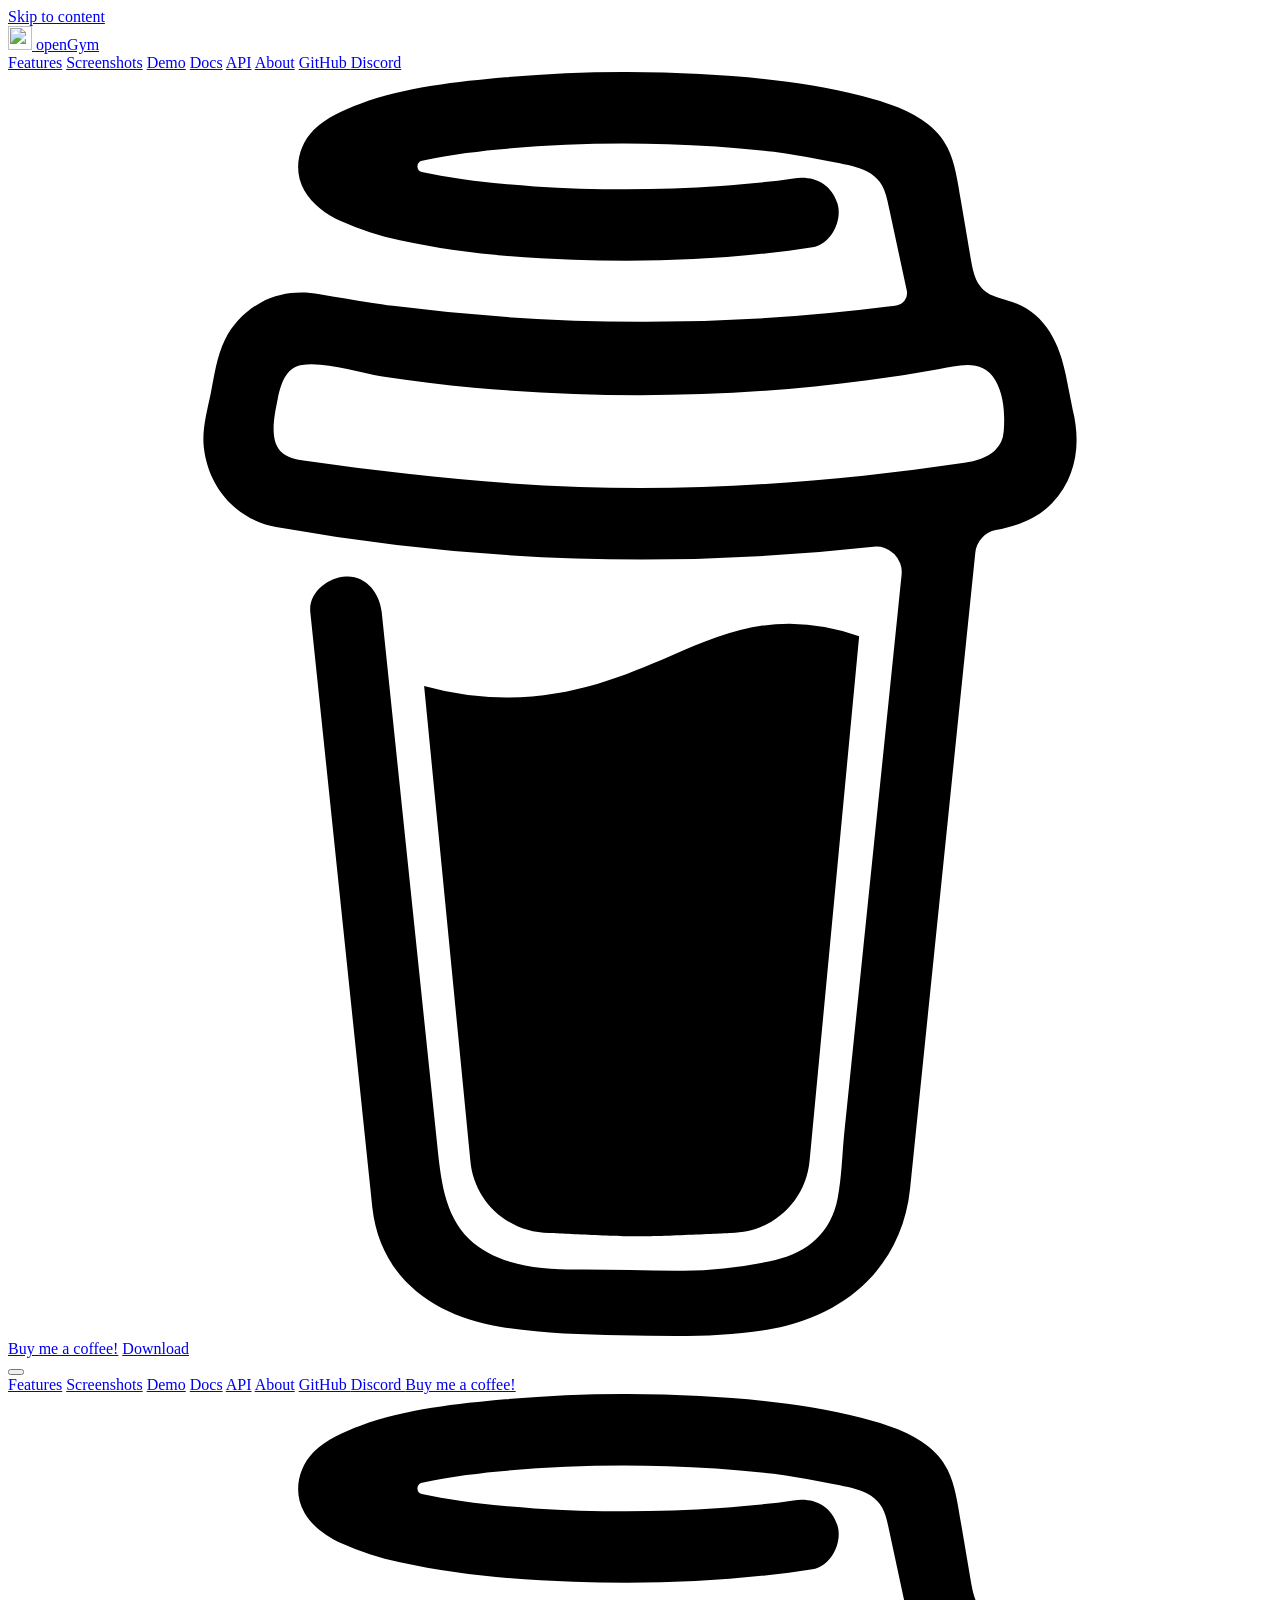
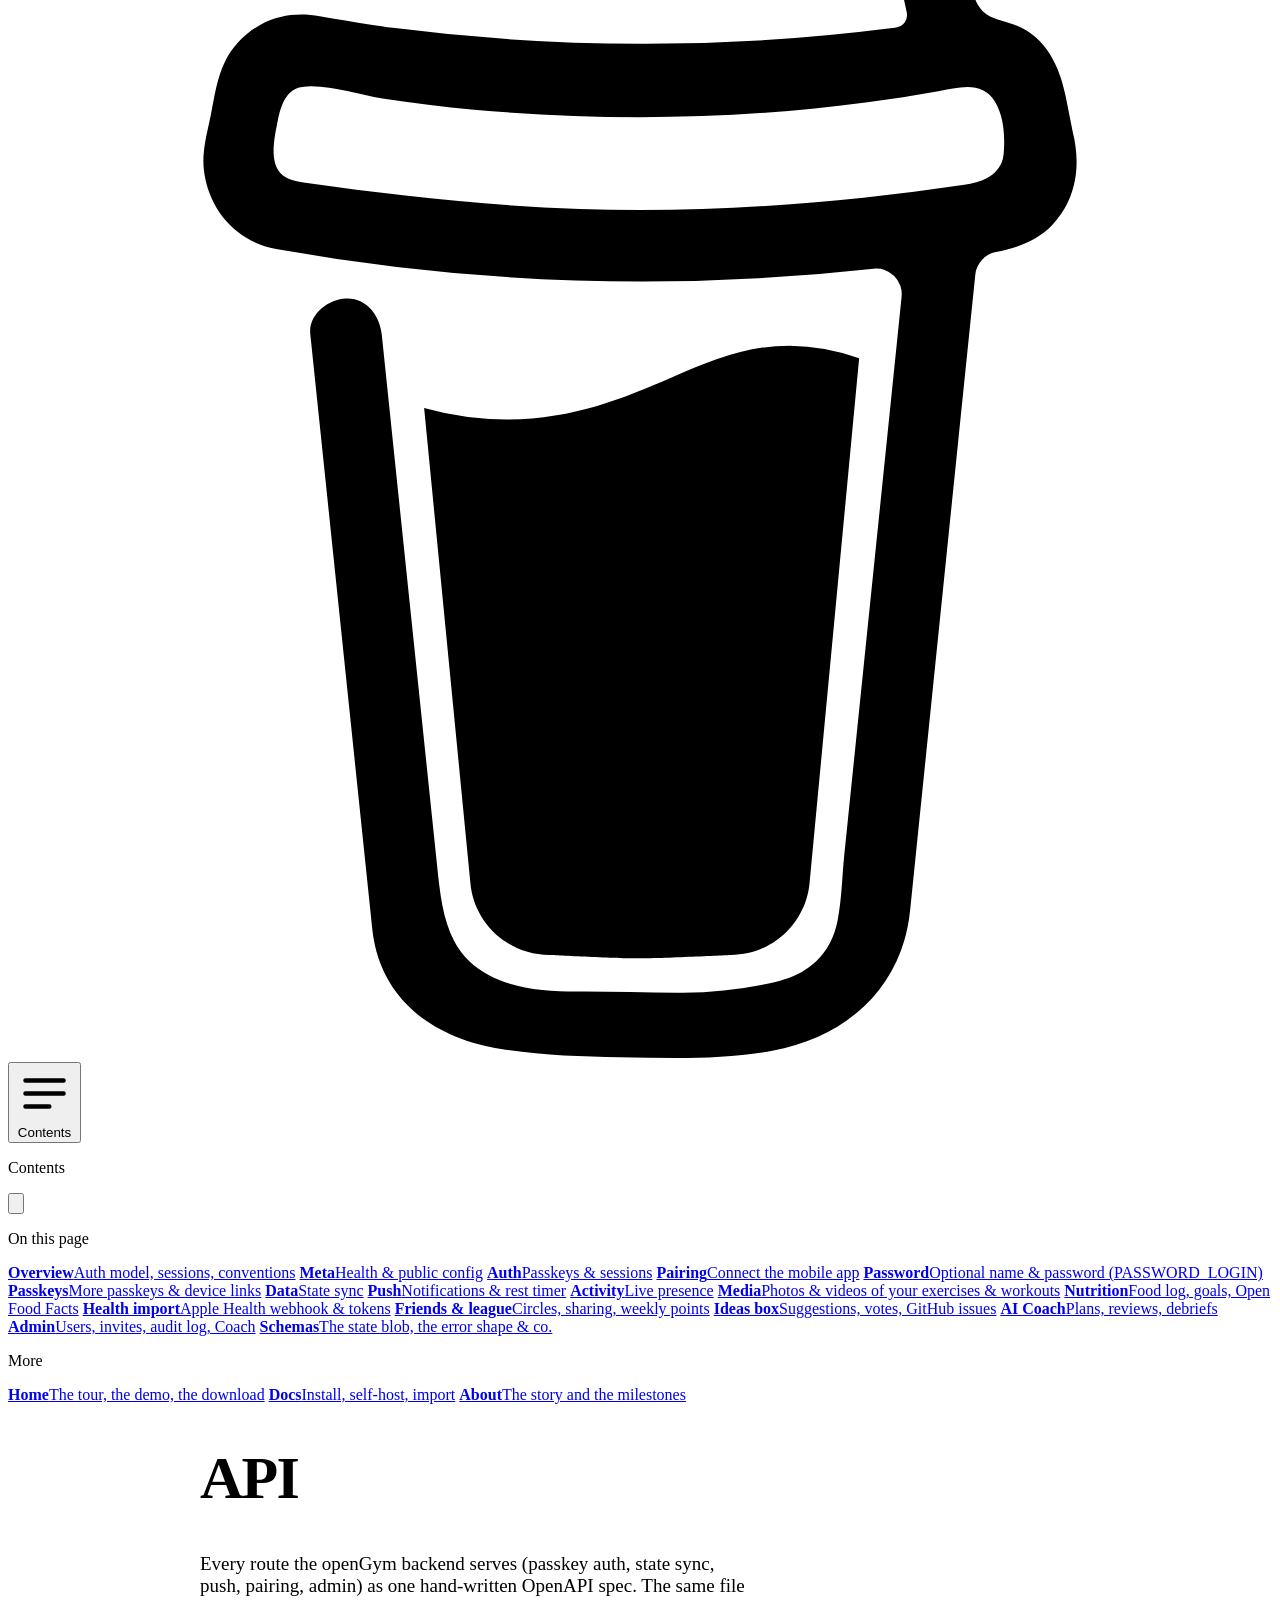
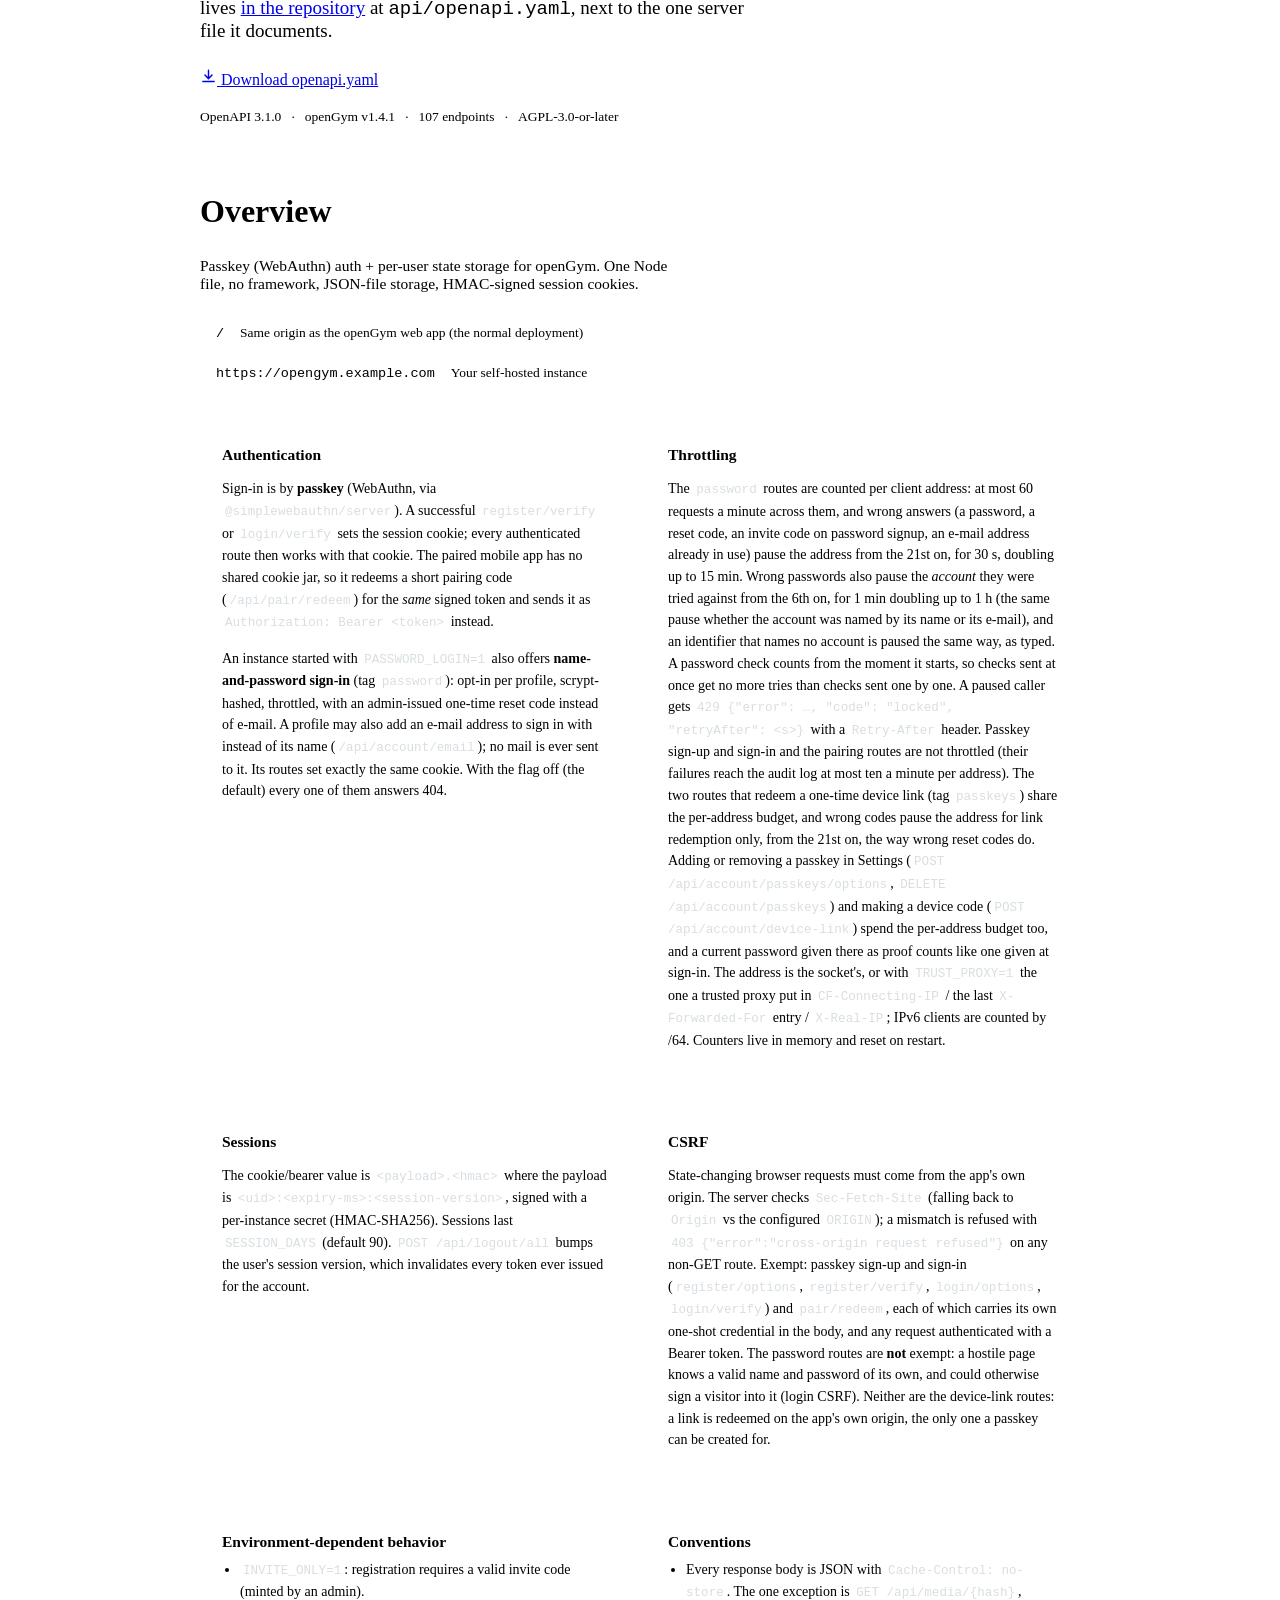
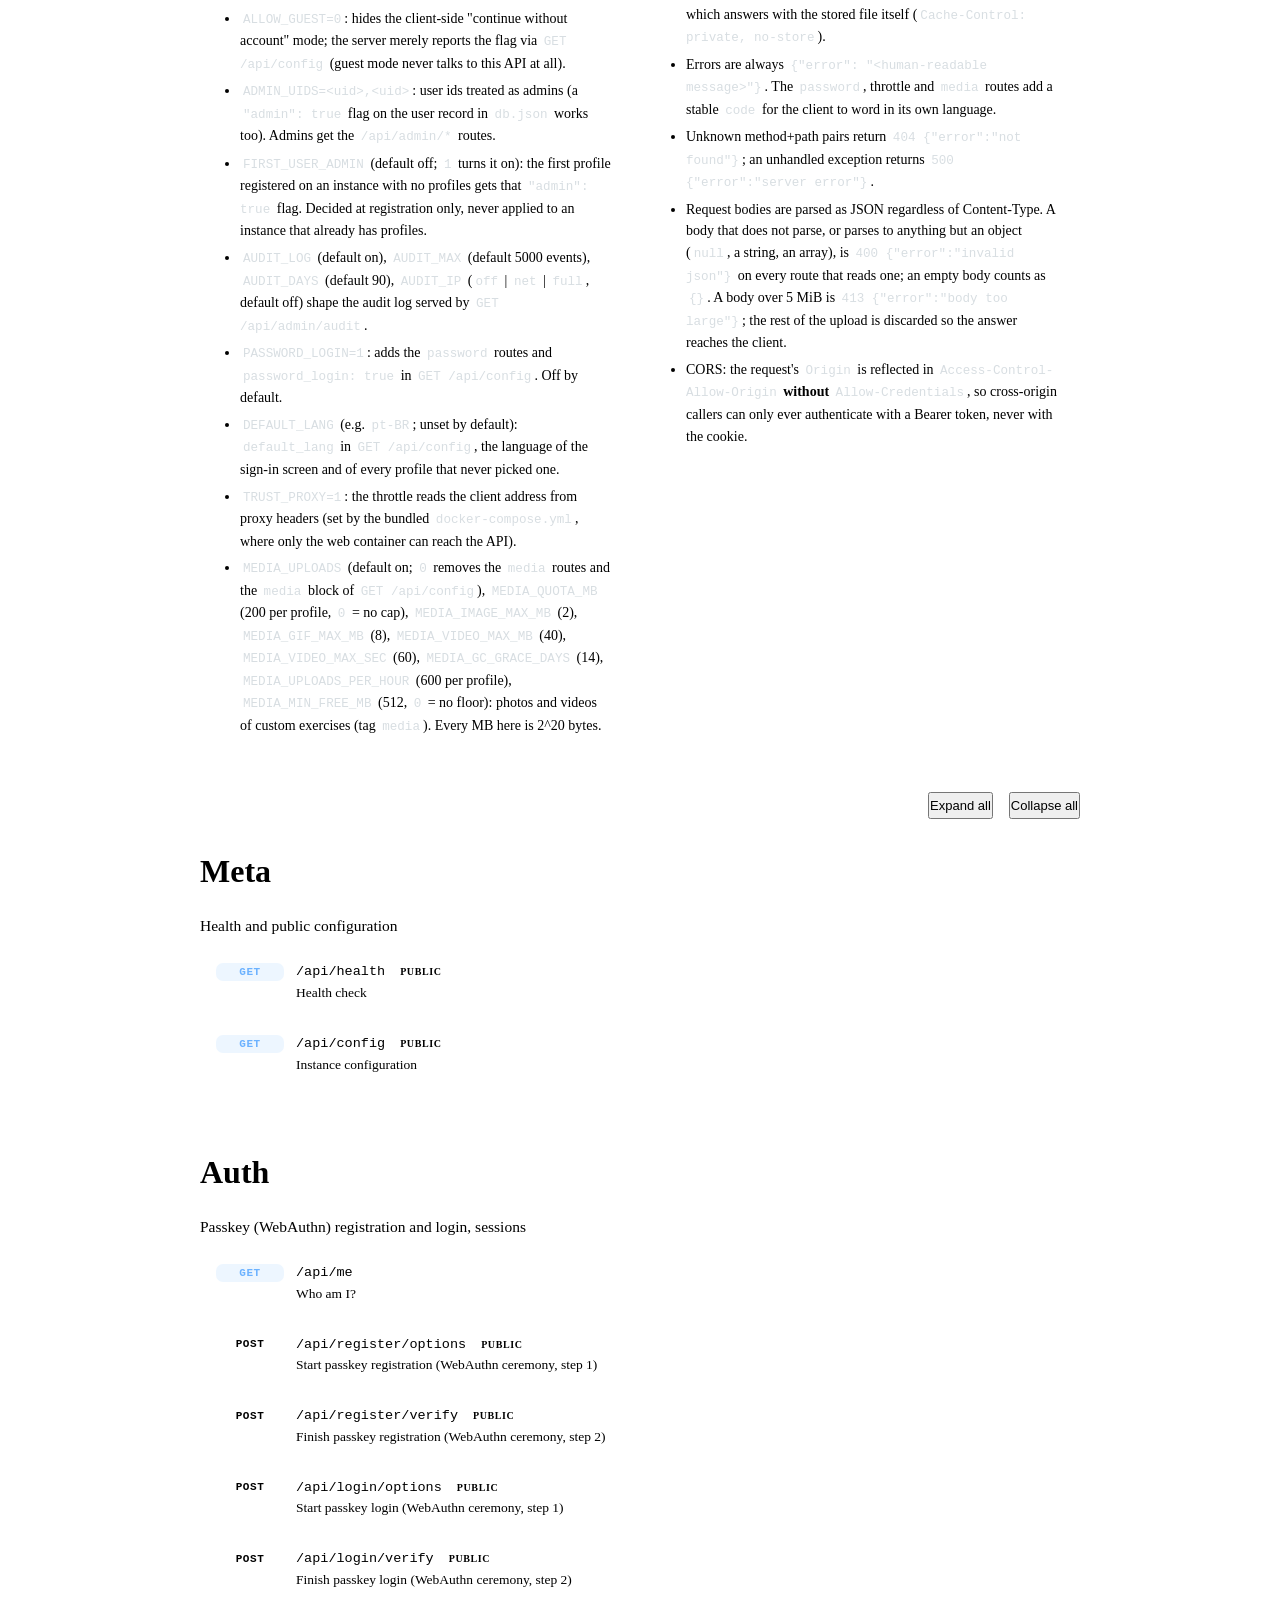
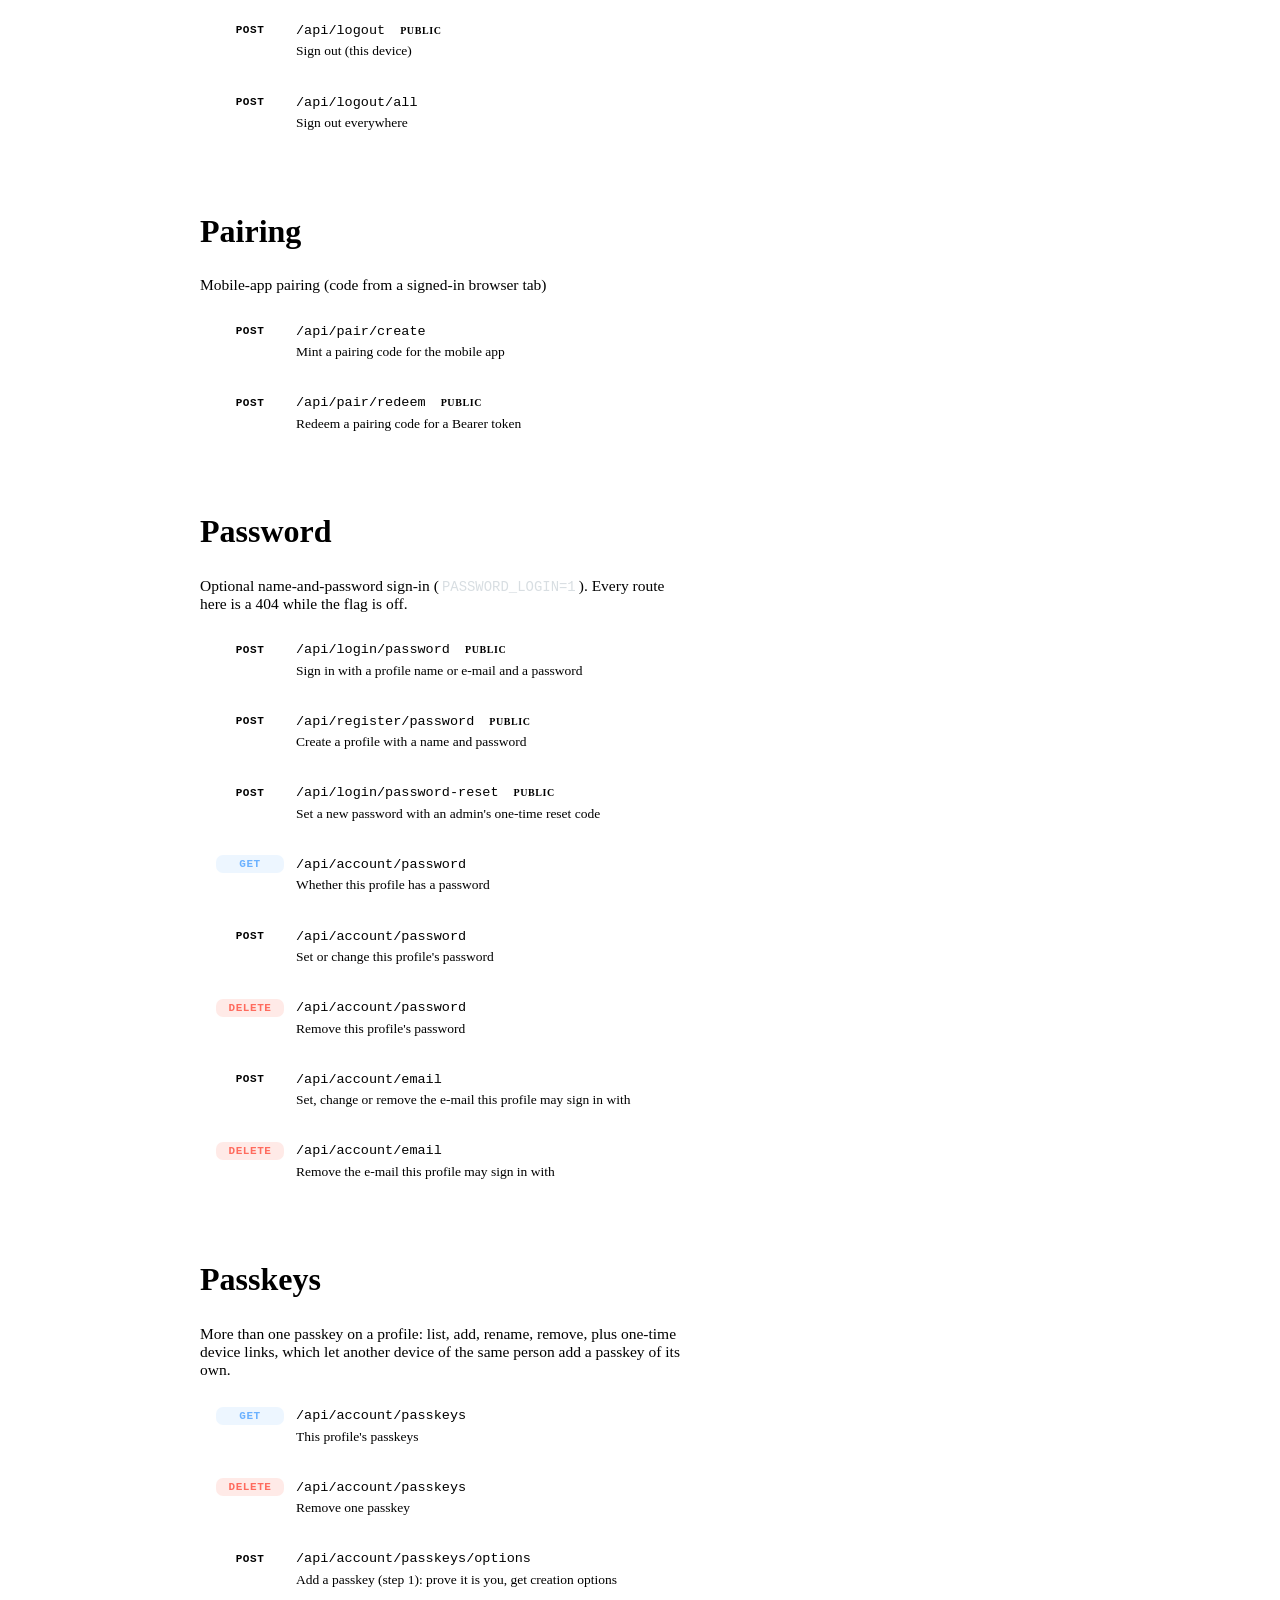
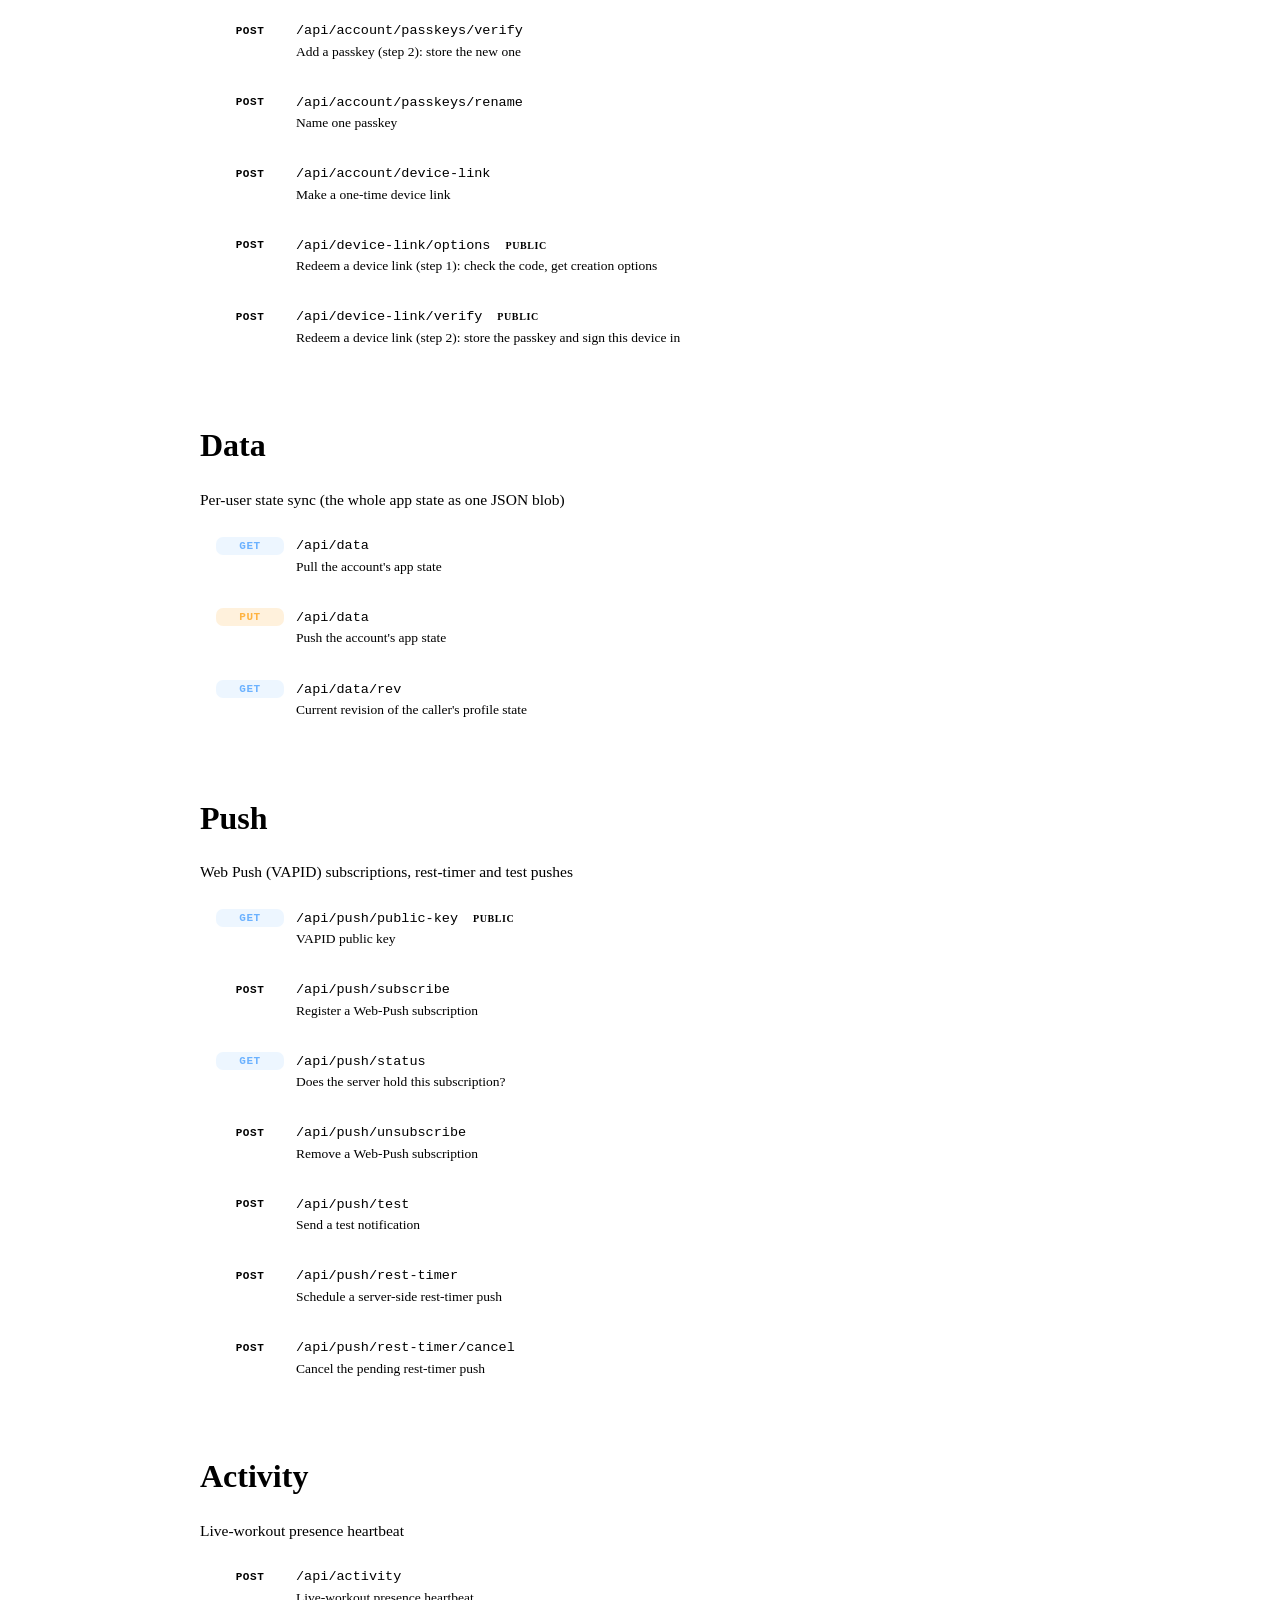
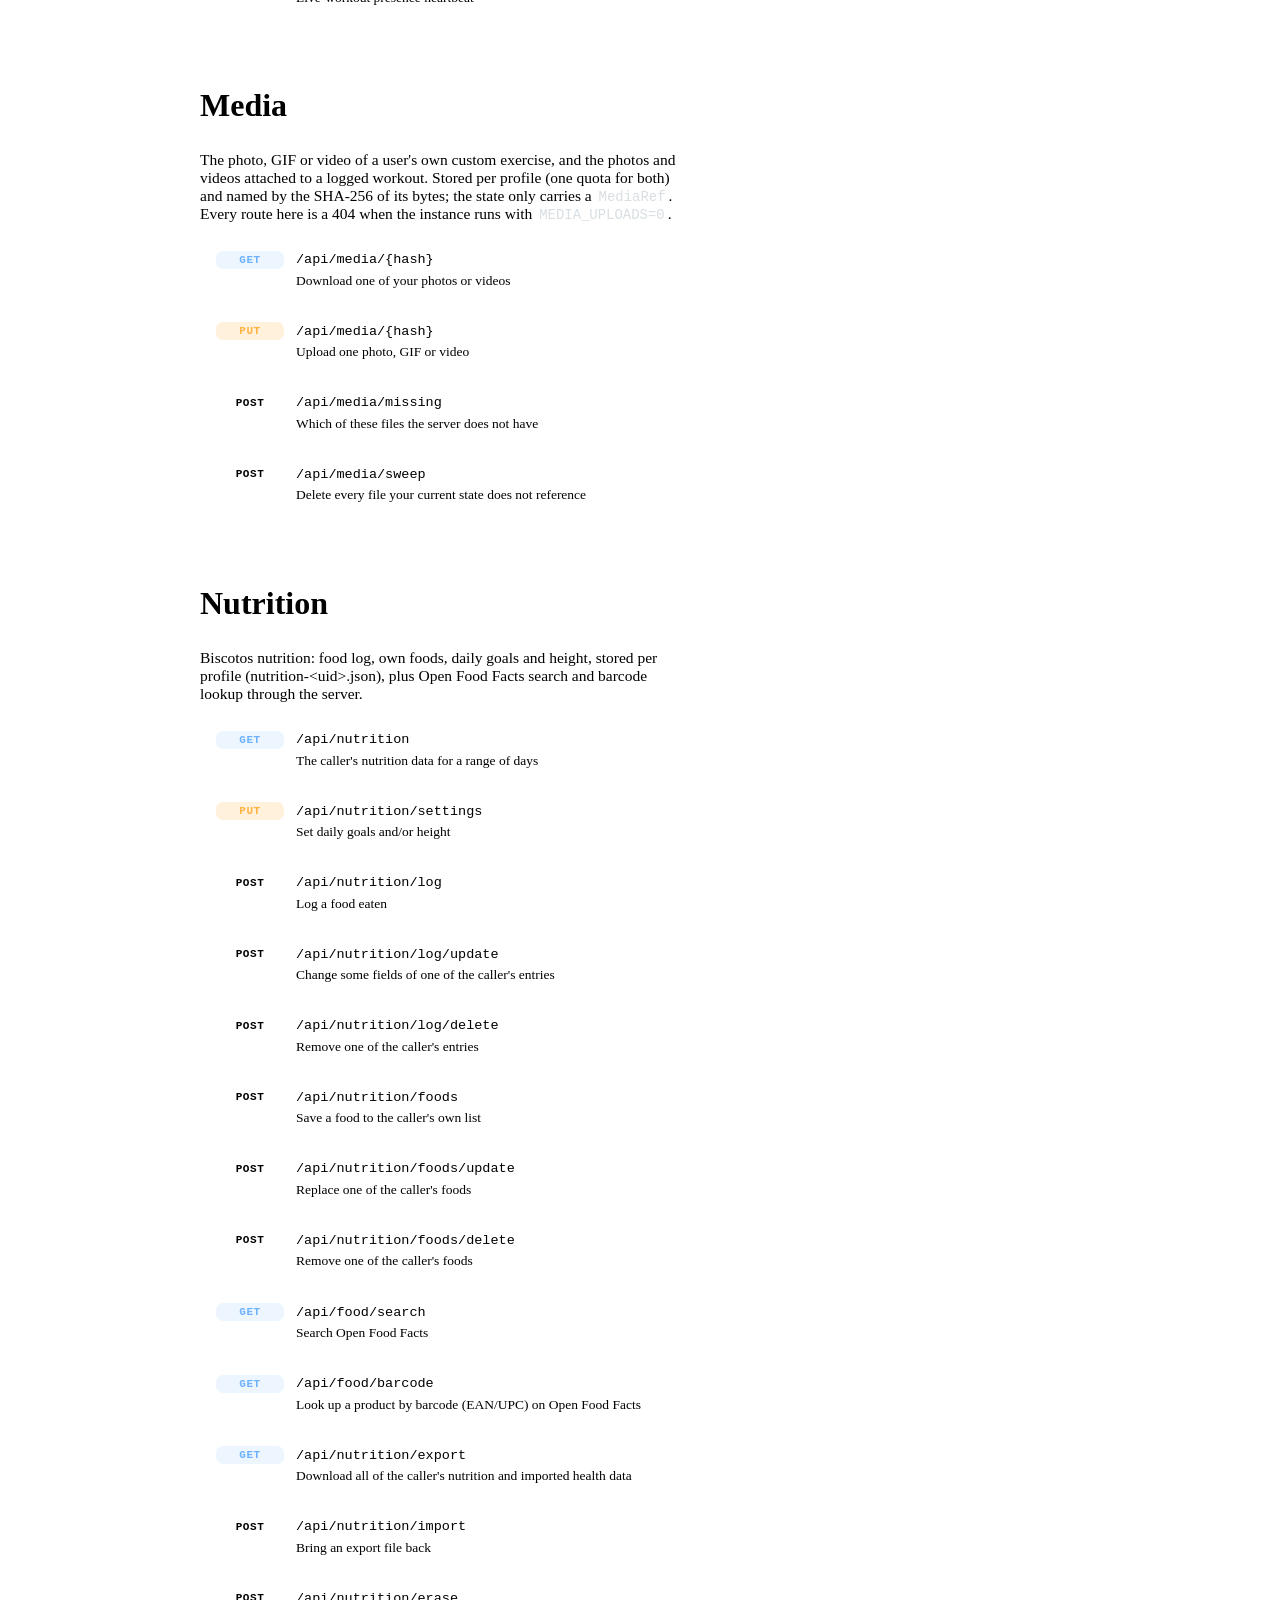
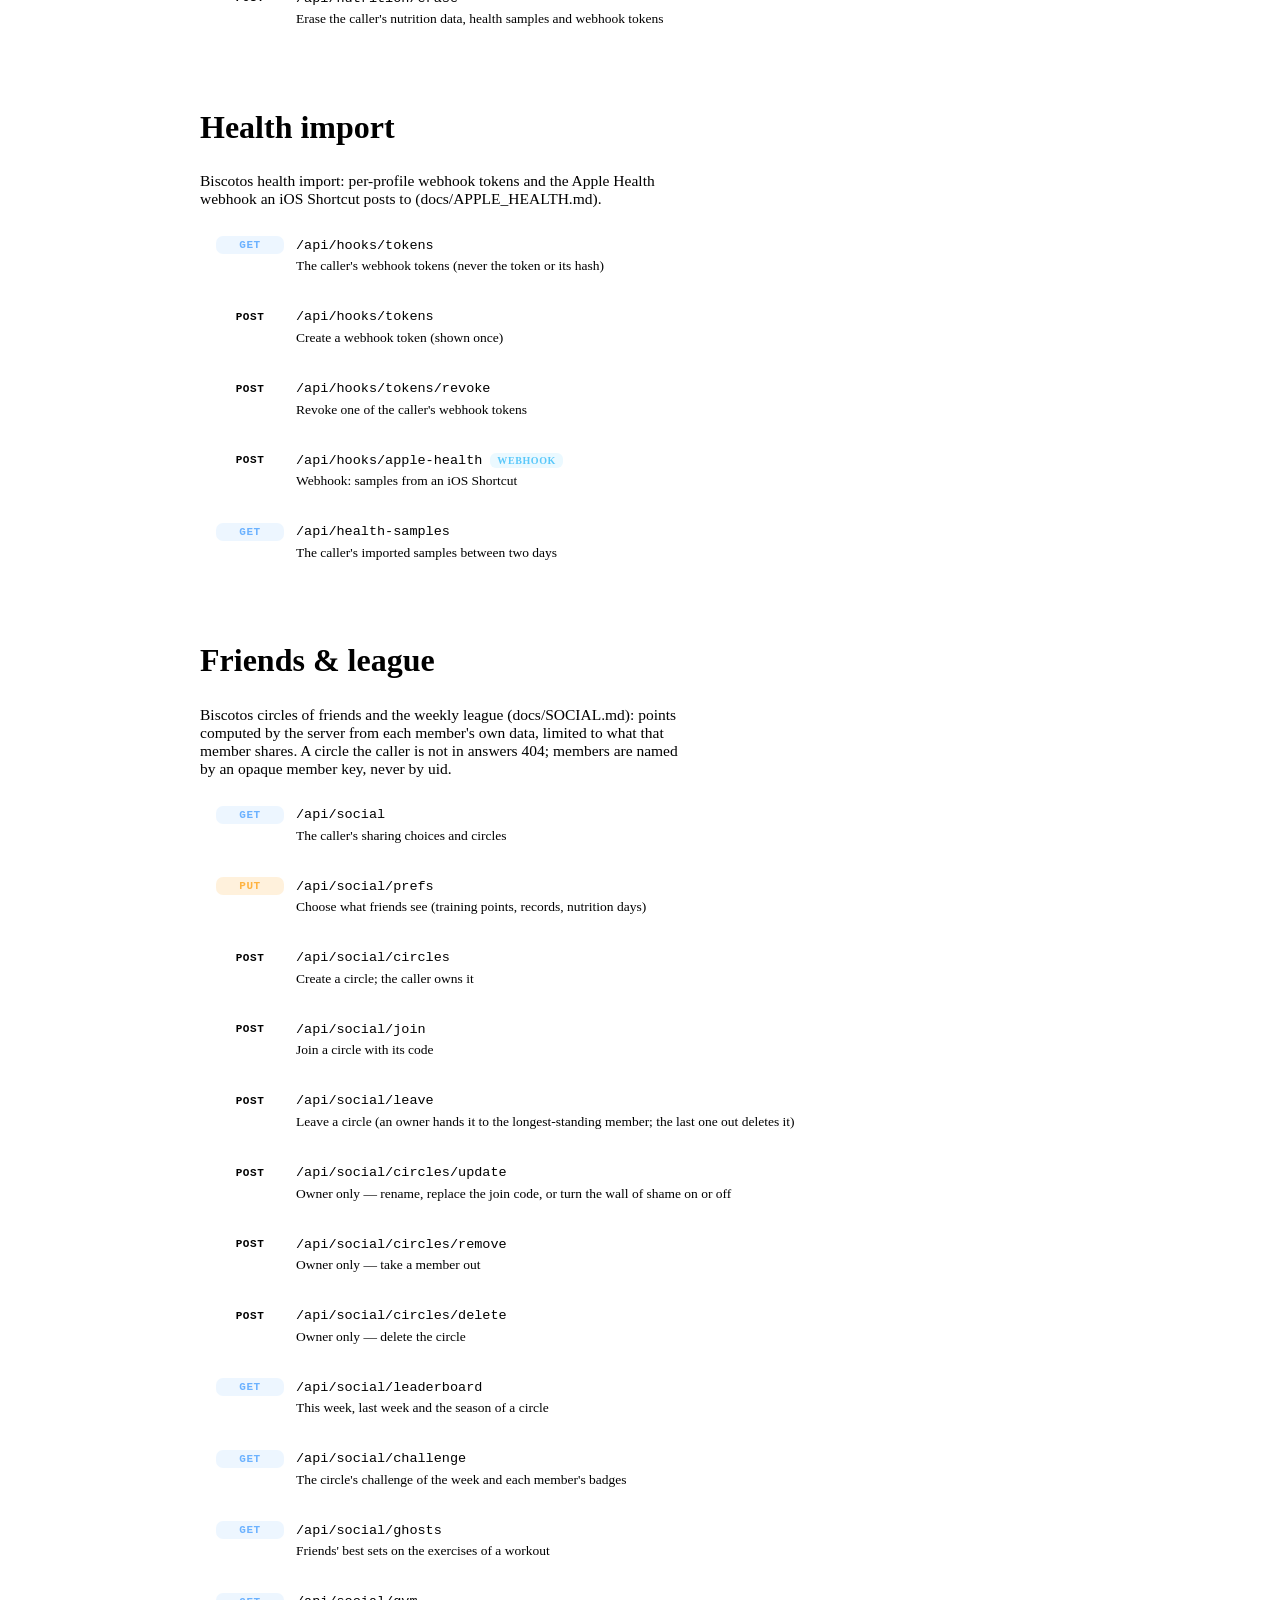
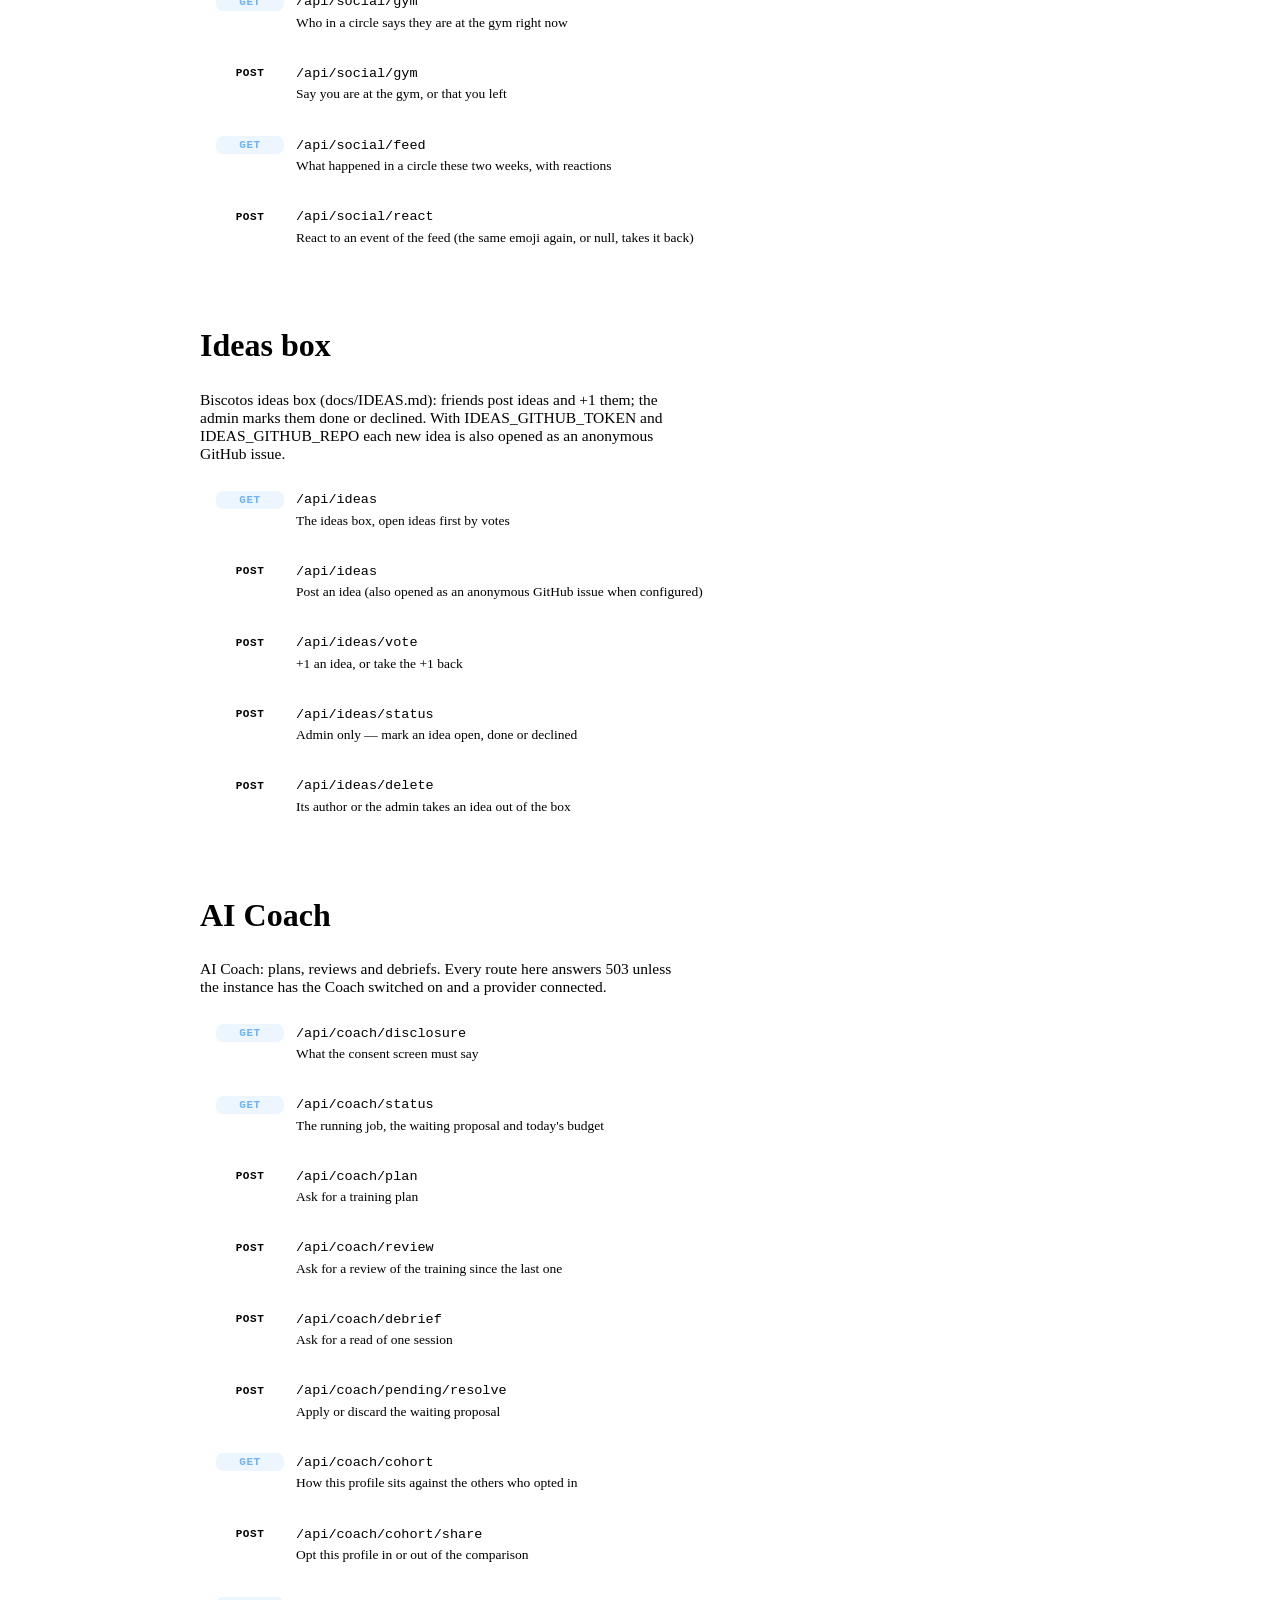
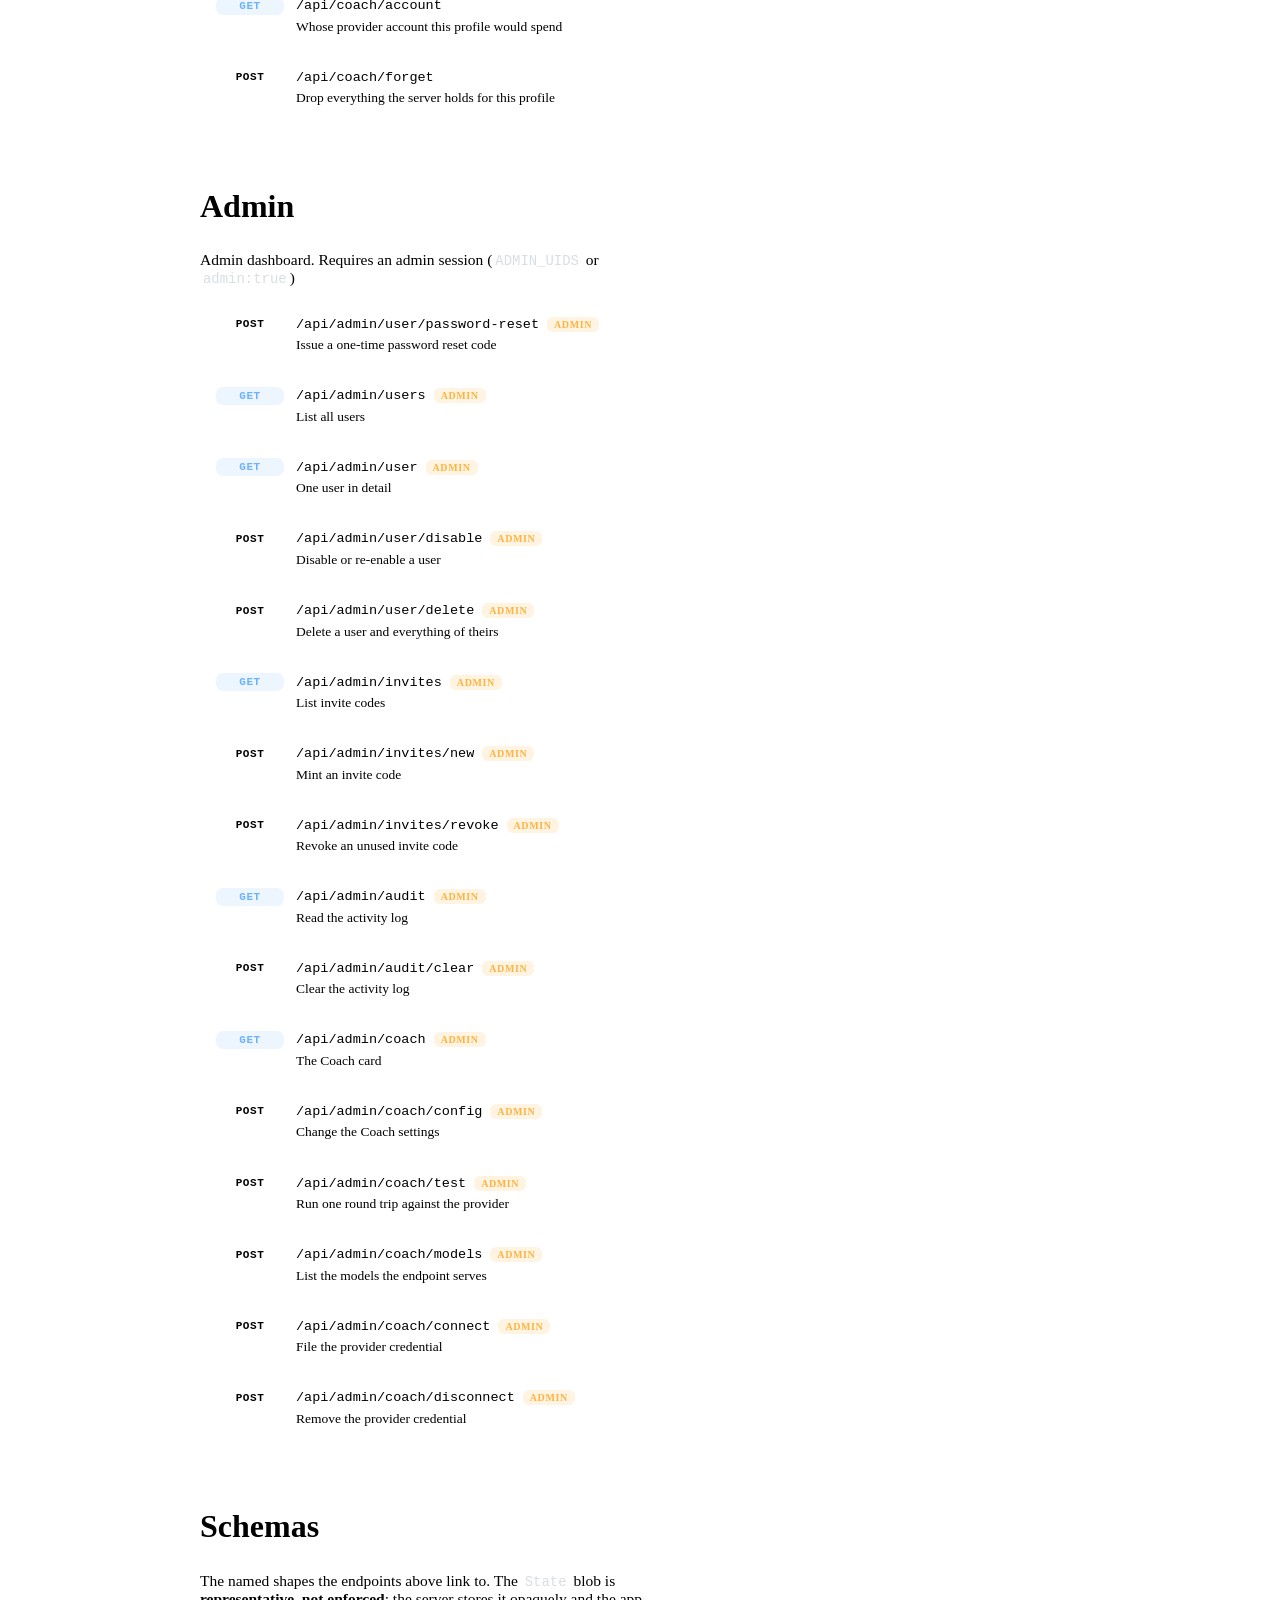
==== commit d96e263e: "feat(social): a friend's best set as a ghost under each exercise New opt-in share "My best lifts, as" ====
--- a/website/api.html
+++ b/website/api.html
@@ -250,7 +250,7 @@
   <p class="api-facts">
     <span>OpenAPI 3.1.0</span>
     <span>openGym v1.4.1</span>
-    <span>106 endpoints</span>
+    <span>107 endpoints</span>
     <span>AGPL-3.0-or-later</span>
   </p>
 
@@ -3210,6 +3210,38 @@
   <div class="prow rrow">
     <span class="r-code s4">404</span>
     <span class="p-desc">No such circle (or not a member).</span>
+  </div>
+    </div>
+  </div>
+</details>
+
+<details class="ep" id="op-getSocialGhosts">
+  <summary>
+    <span class="m get">GET</span>
+    <span class="ep-path"><code>/api/social/ghosts</code></span>
+    <span class="ep-chev" aria-hidden="true"></span>
+    <span class="ep-sum">Friends' best sets on the exercises of a workout</span>
+  </summary>
+  <div class="ep-body">
+<p>For each exercise id asked, the best set (highest estimated 1RM, 12 reps or fewer, in kg) of every circle mate who shares both training and lifts, strongest first, at most three. Named by display name only. The caller's own lifts are never in it.</p>
+    <p class="ep-auth"><svg viewBox="0 0 24 24" fill="none" stroke="currentColor" stroke-width="2" stroke-linecap="round" stroke-linejoin="round" aria-hidden="true"><rect x="4" y="11" width="16" height="10" rx="2.5"/><path d="M8 11V7a4 4 0 0 1 8 0v4"/></svg><span>Requires a session: the cookie set at sign-in, or <code>Authorization: Bearer &lt;token&gt;</code> from mobile-app pairing.</span></p>
+<p class="ep-h">Query parameters</p><div class="ptab">
+  <div class="prow">
+    <span class="p-name">ex<em class="p-req" title="required">required</em></span>
+    <span class="p-type">string</span>
+    <span class="p-desc">1 to 30 exercise ids, comma-separated.</span>
+  </div>
+</div>
+
+    <p class="ep-h">Responses</p>
+    <div class="ptab">
+  <div class="prow rrow">
+    <span class="r-code s2">200</span>
+    <span class="p-desc"><code>ghosts</code>: { exerciseId: [{ name, kg, reps, e1rm, d }] }, only exercises someone has a ghost for.</span>
+  </div>
+  <div class="prow rrow">
+    <span class="r-code s4">400</span>
+    <span class="p-desc"><code>ex</code> missing, too many ids, or a malformed id.</span>
   </div>
     </div>
   </div>
@@ -4683,6 +4715,11 @@
     <span class="p-name">notify</span>
     <span class="p-type">boolean</span>
     <span class="p-desc">Push notifications for reactions</span>
+  </div>
+  <div class="prow">
+    <span class="p-name">lifts</span>
+    <span class="p-type">boolean <span class="p-hint">(default false)</span></span>
+    <span class="p-desc">Show this profile's best set of each exercise to its circles as a ghost to beat (needs training too). Off by default.</span>
   </div>
 </div>
   </div>
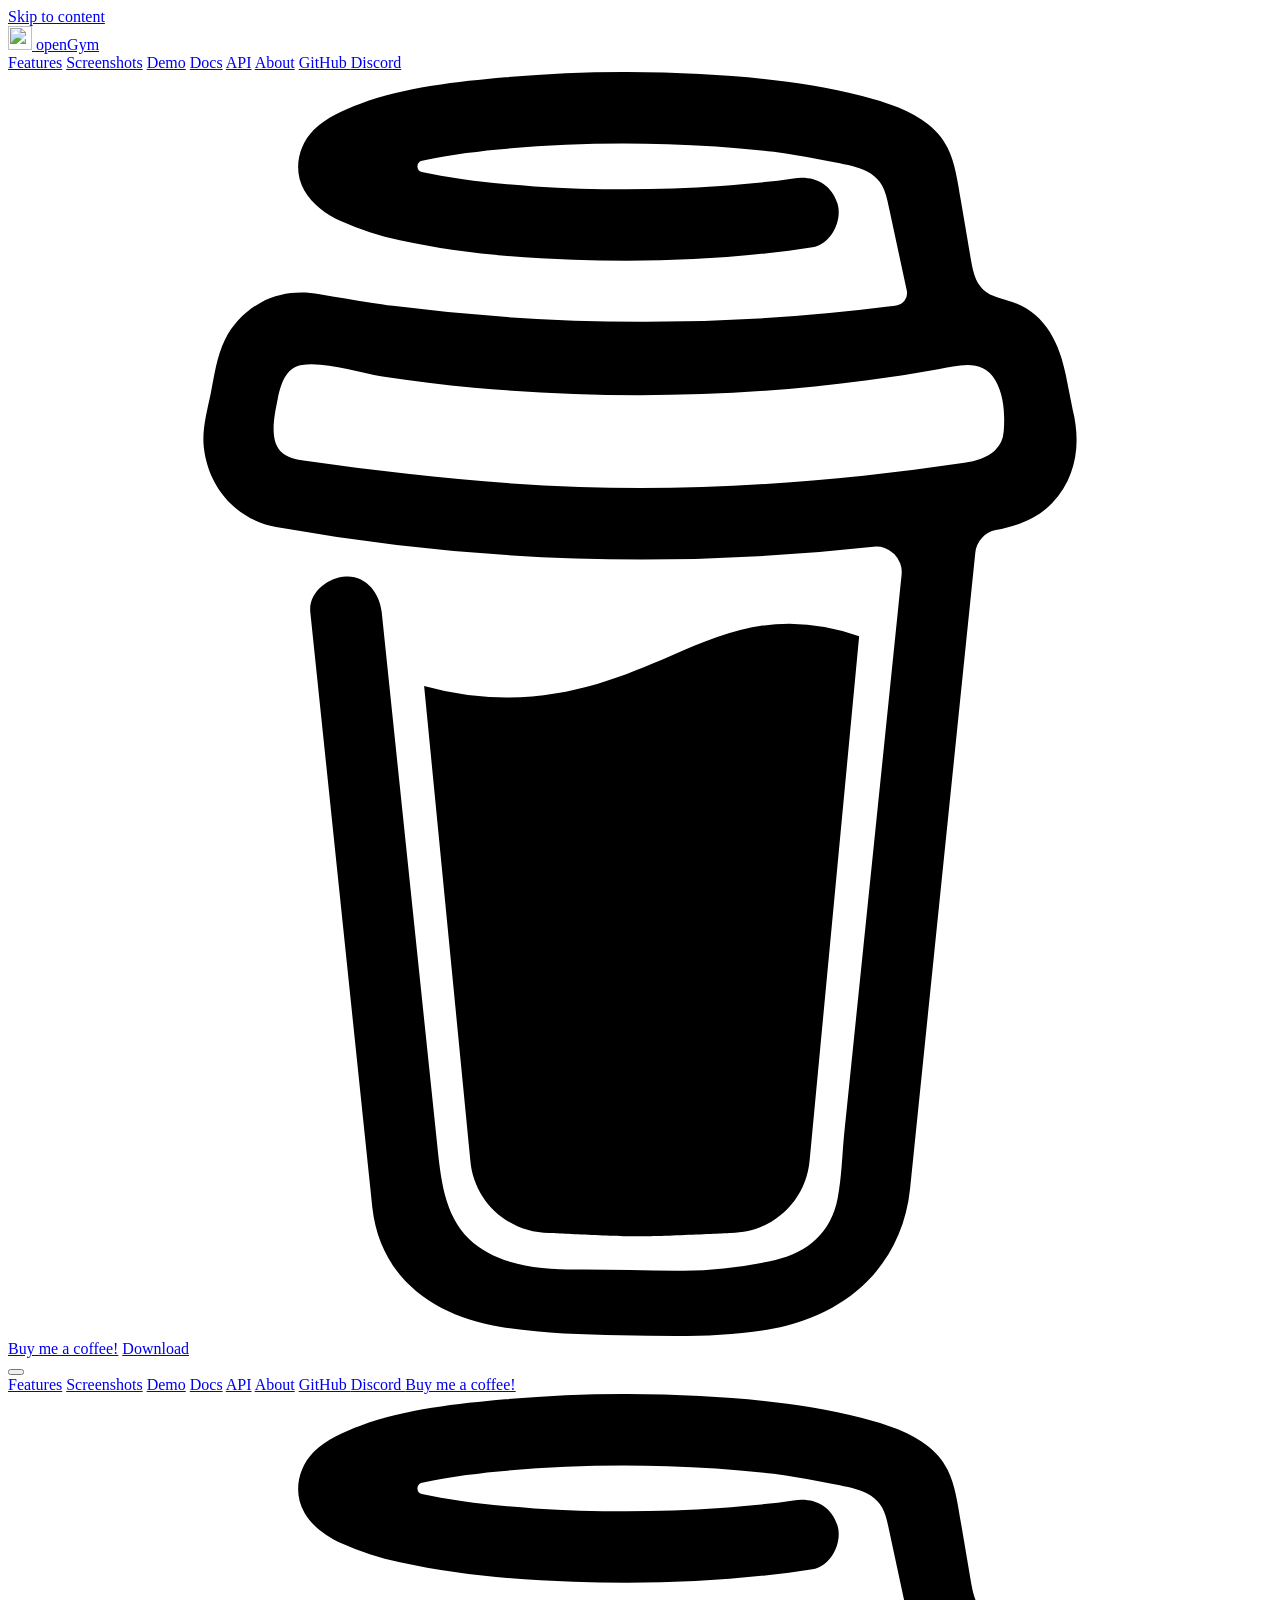
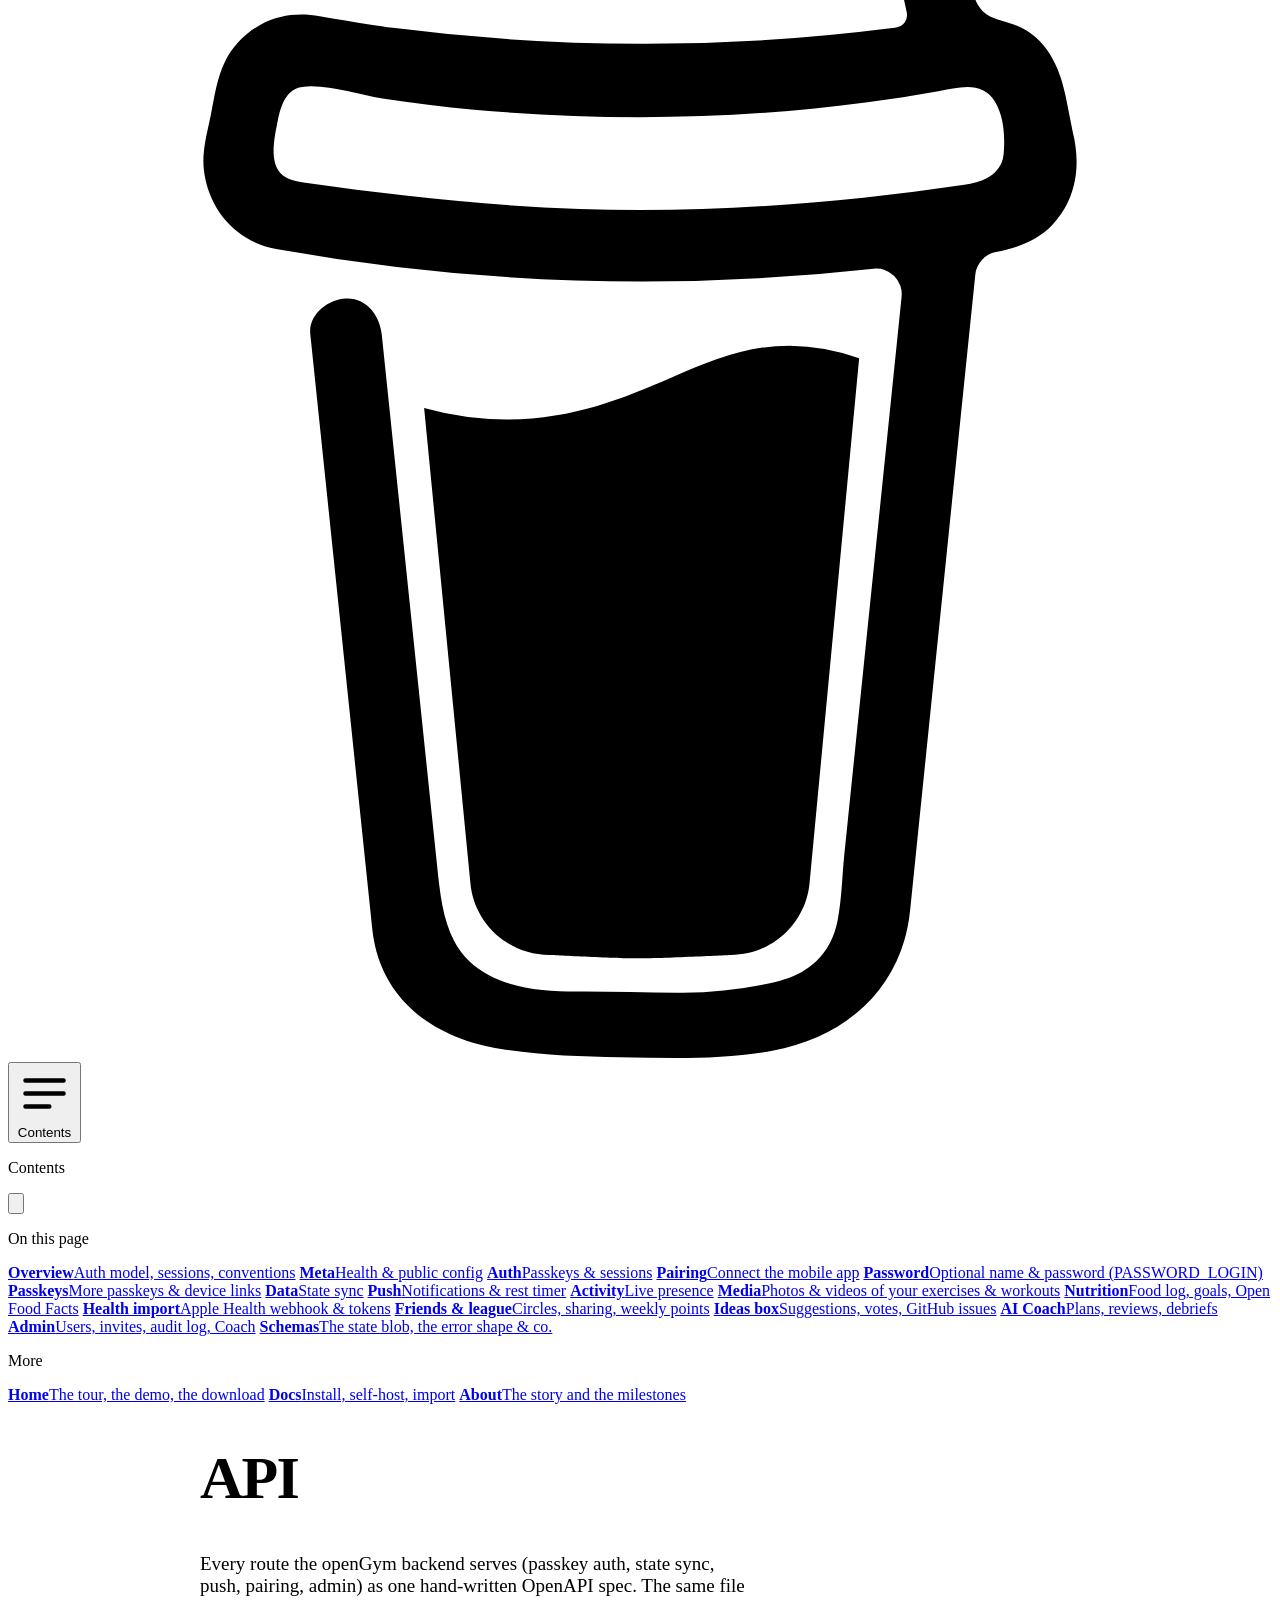
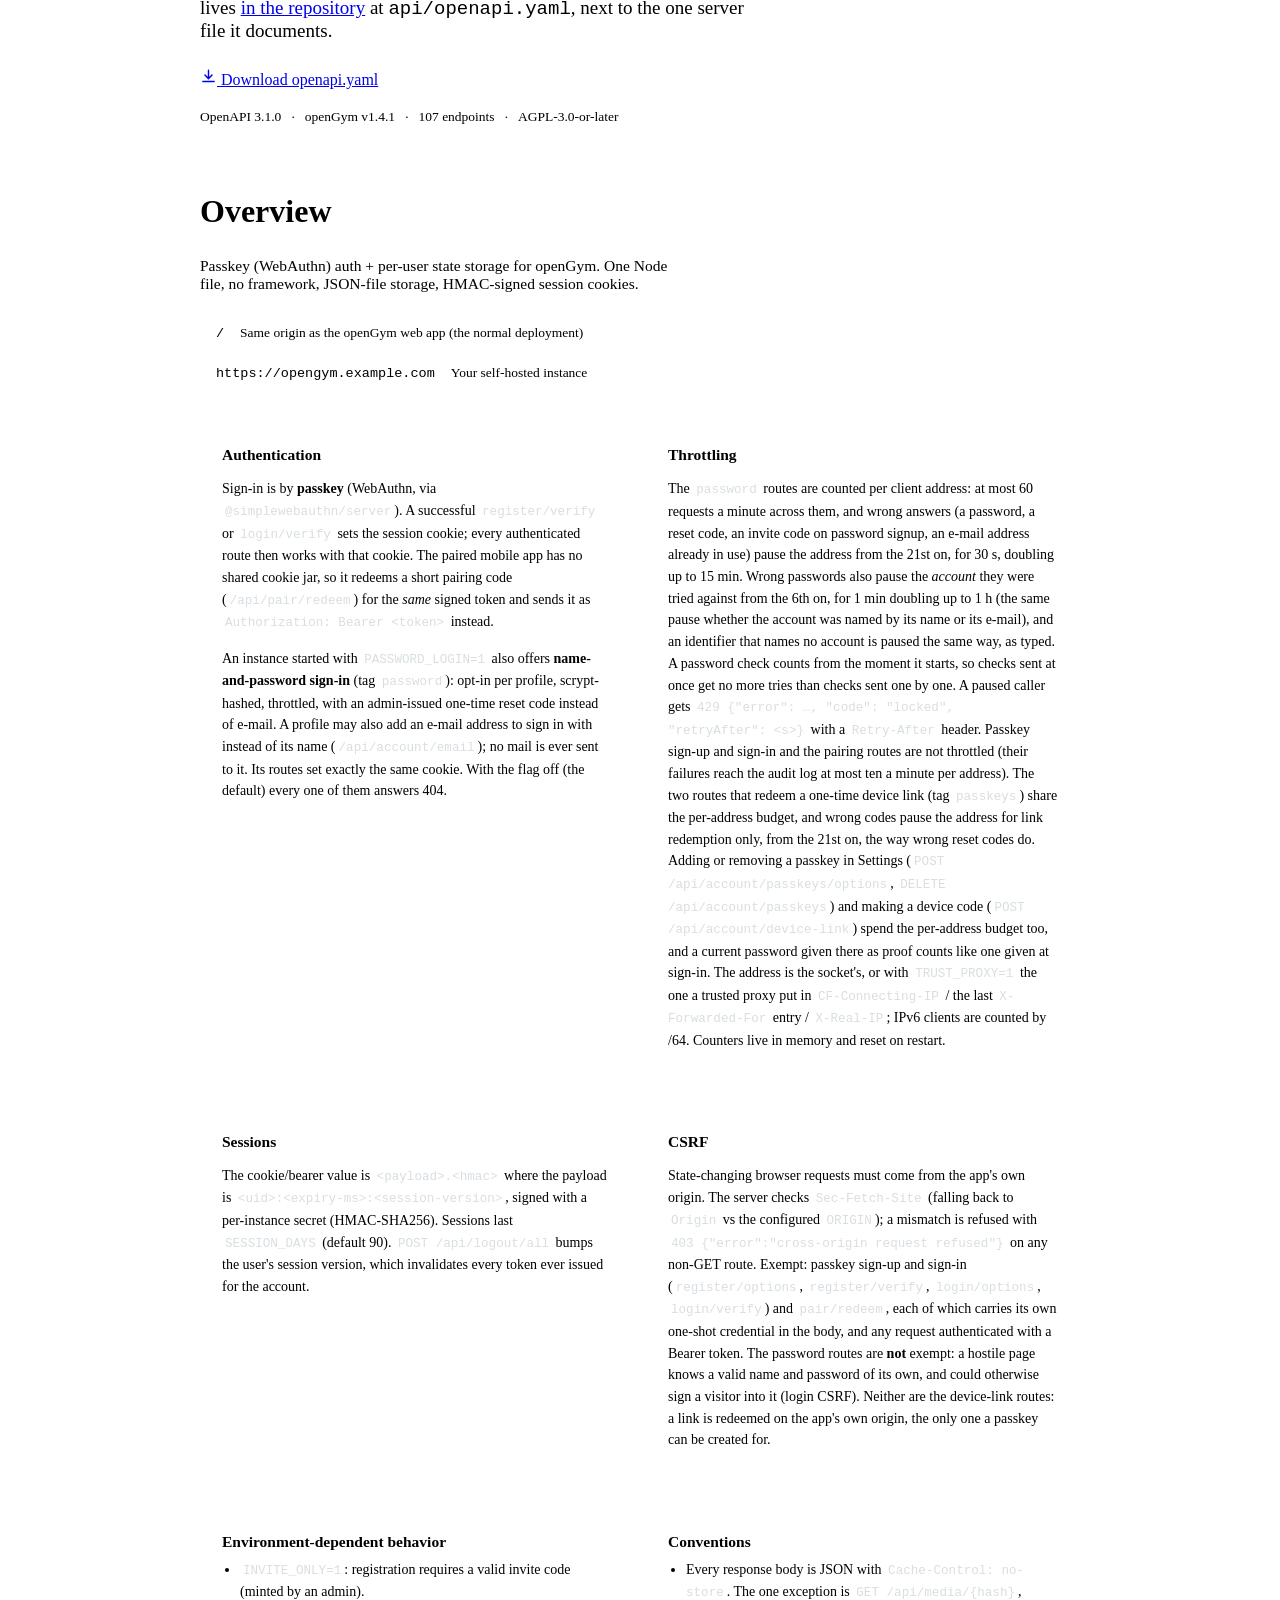
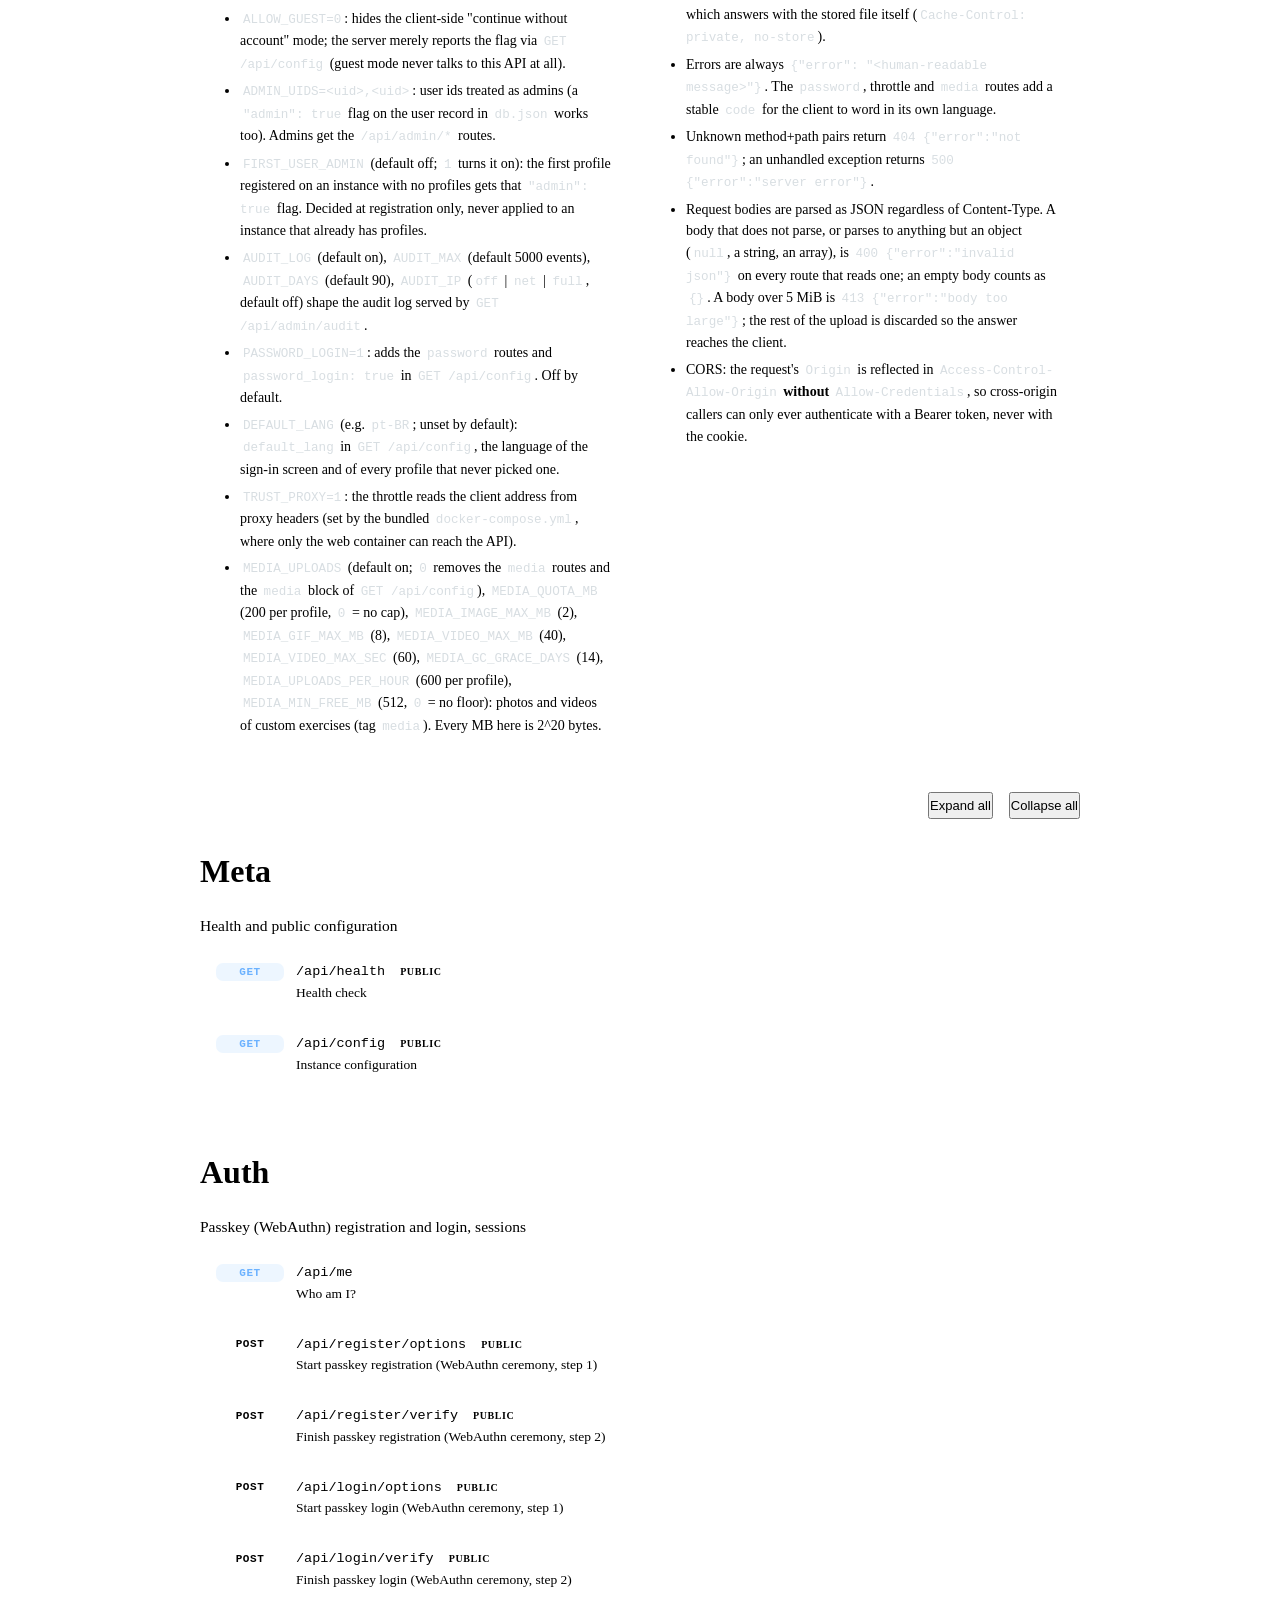
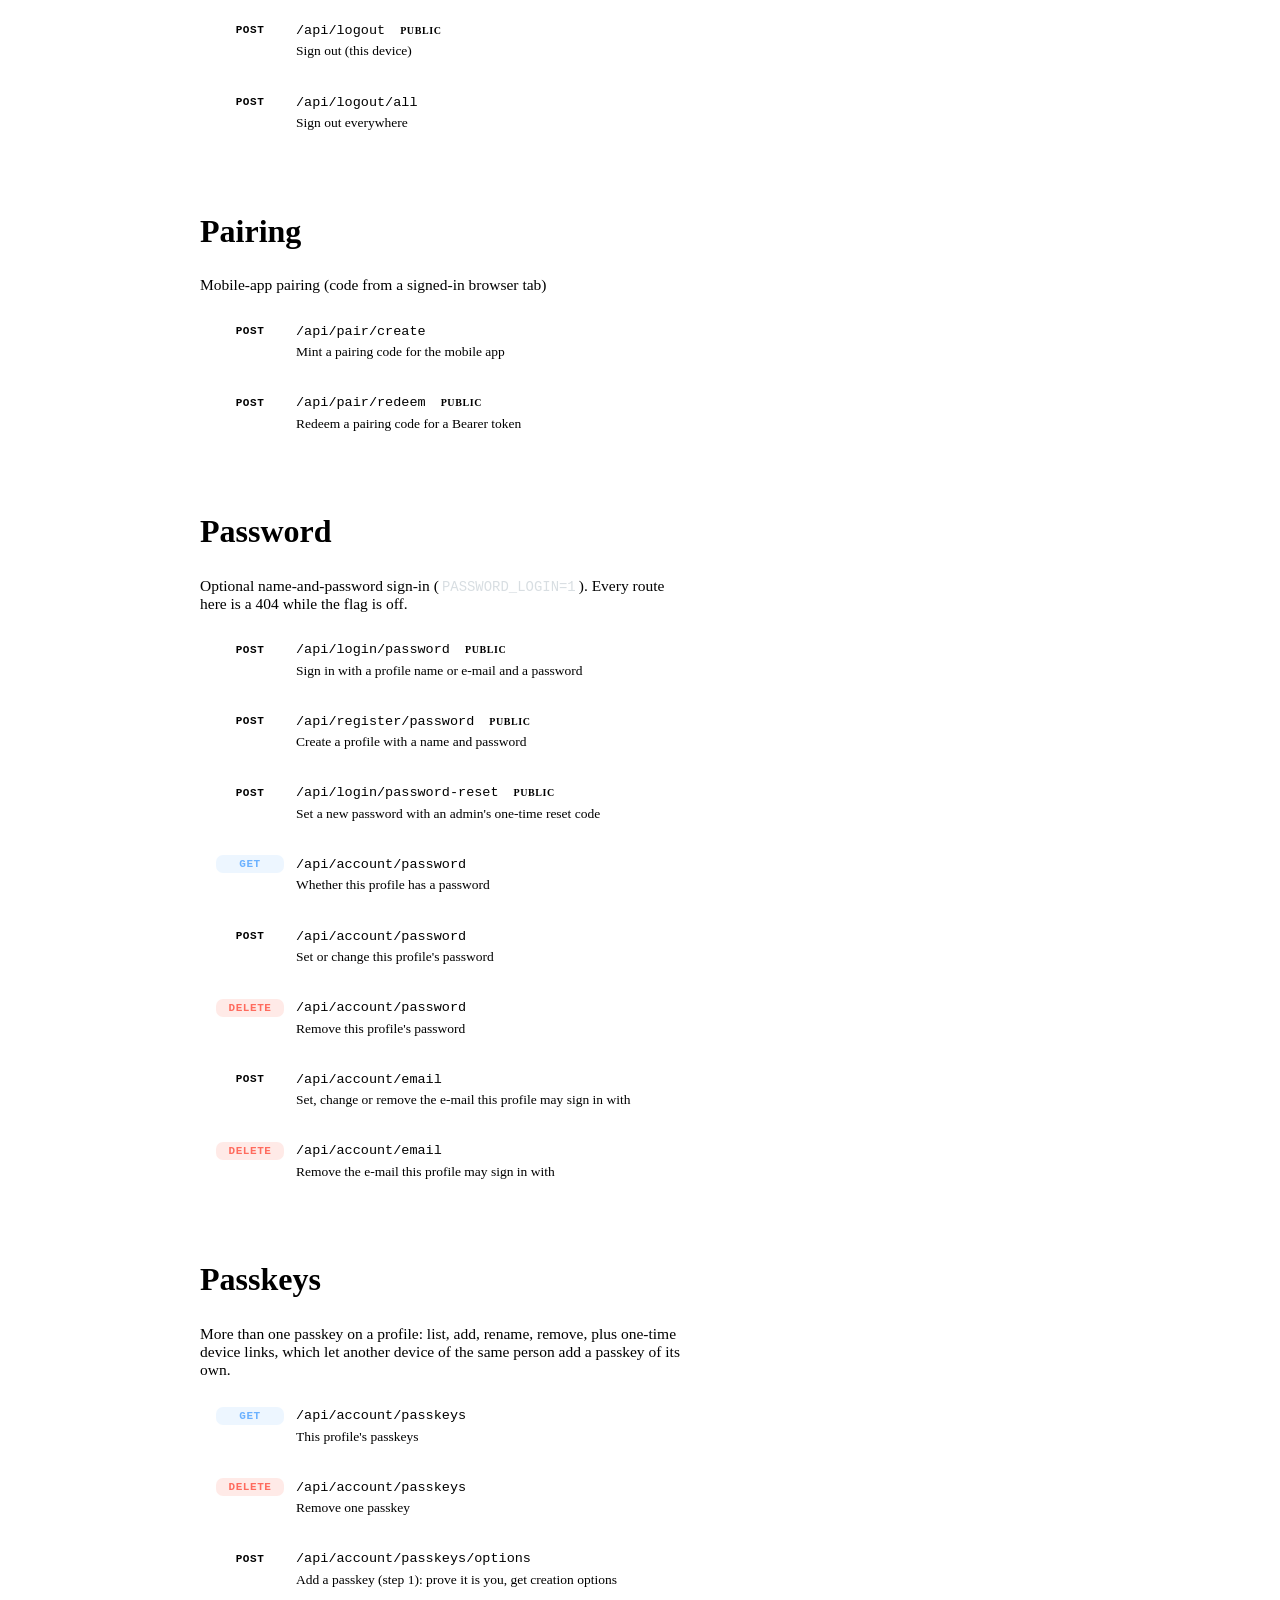
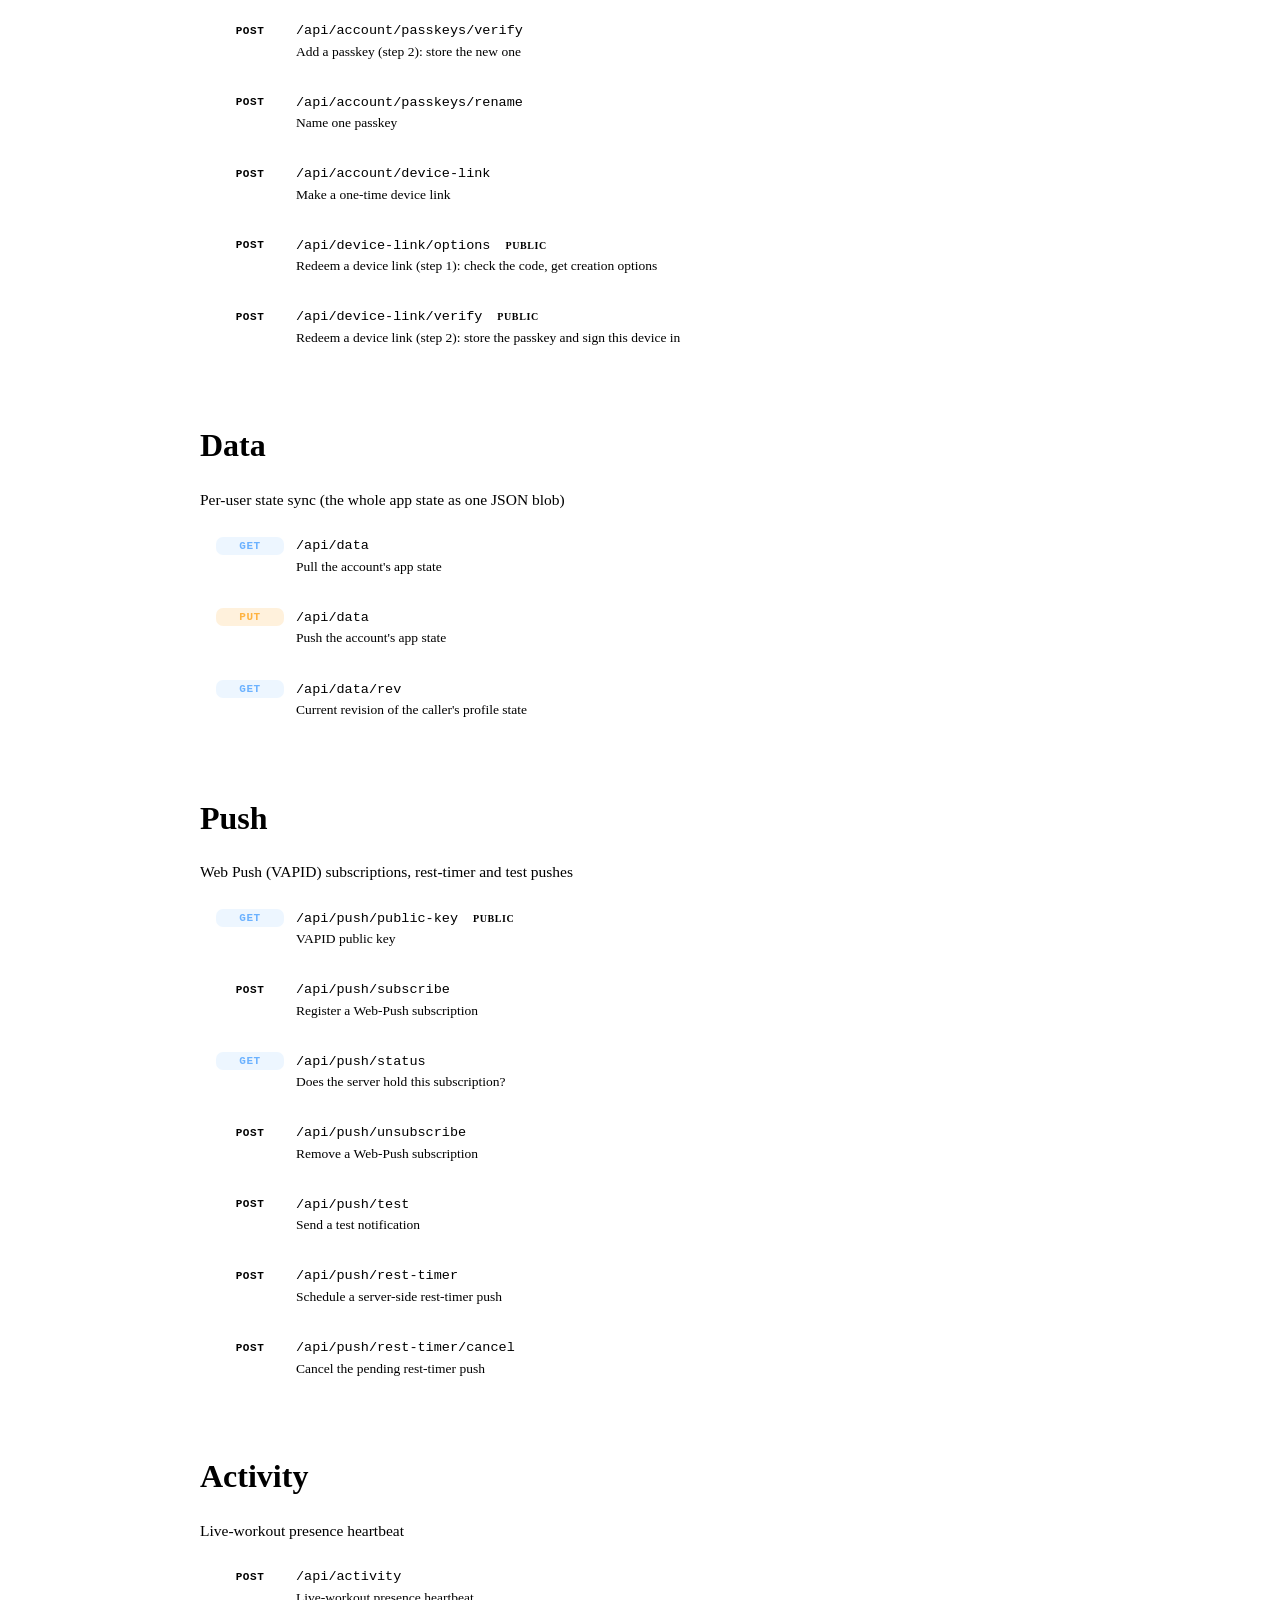
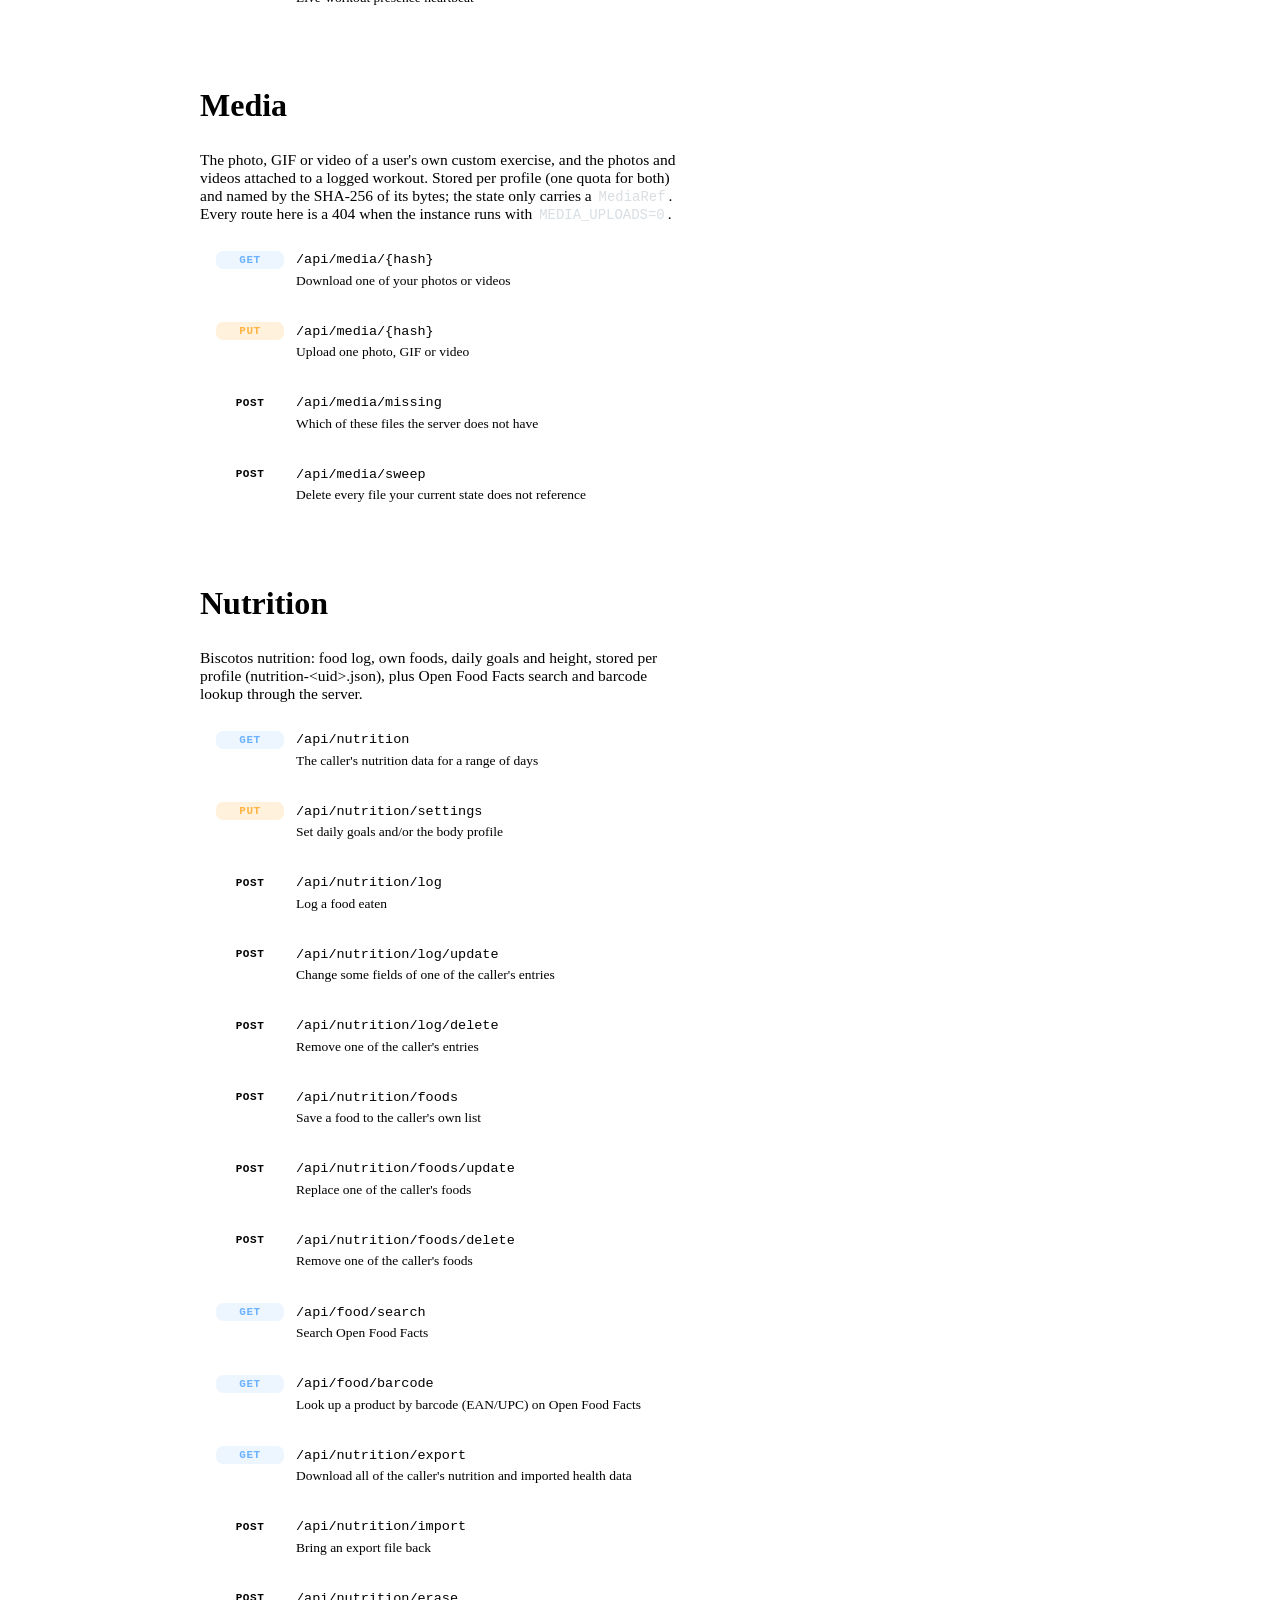
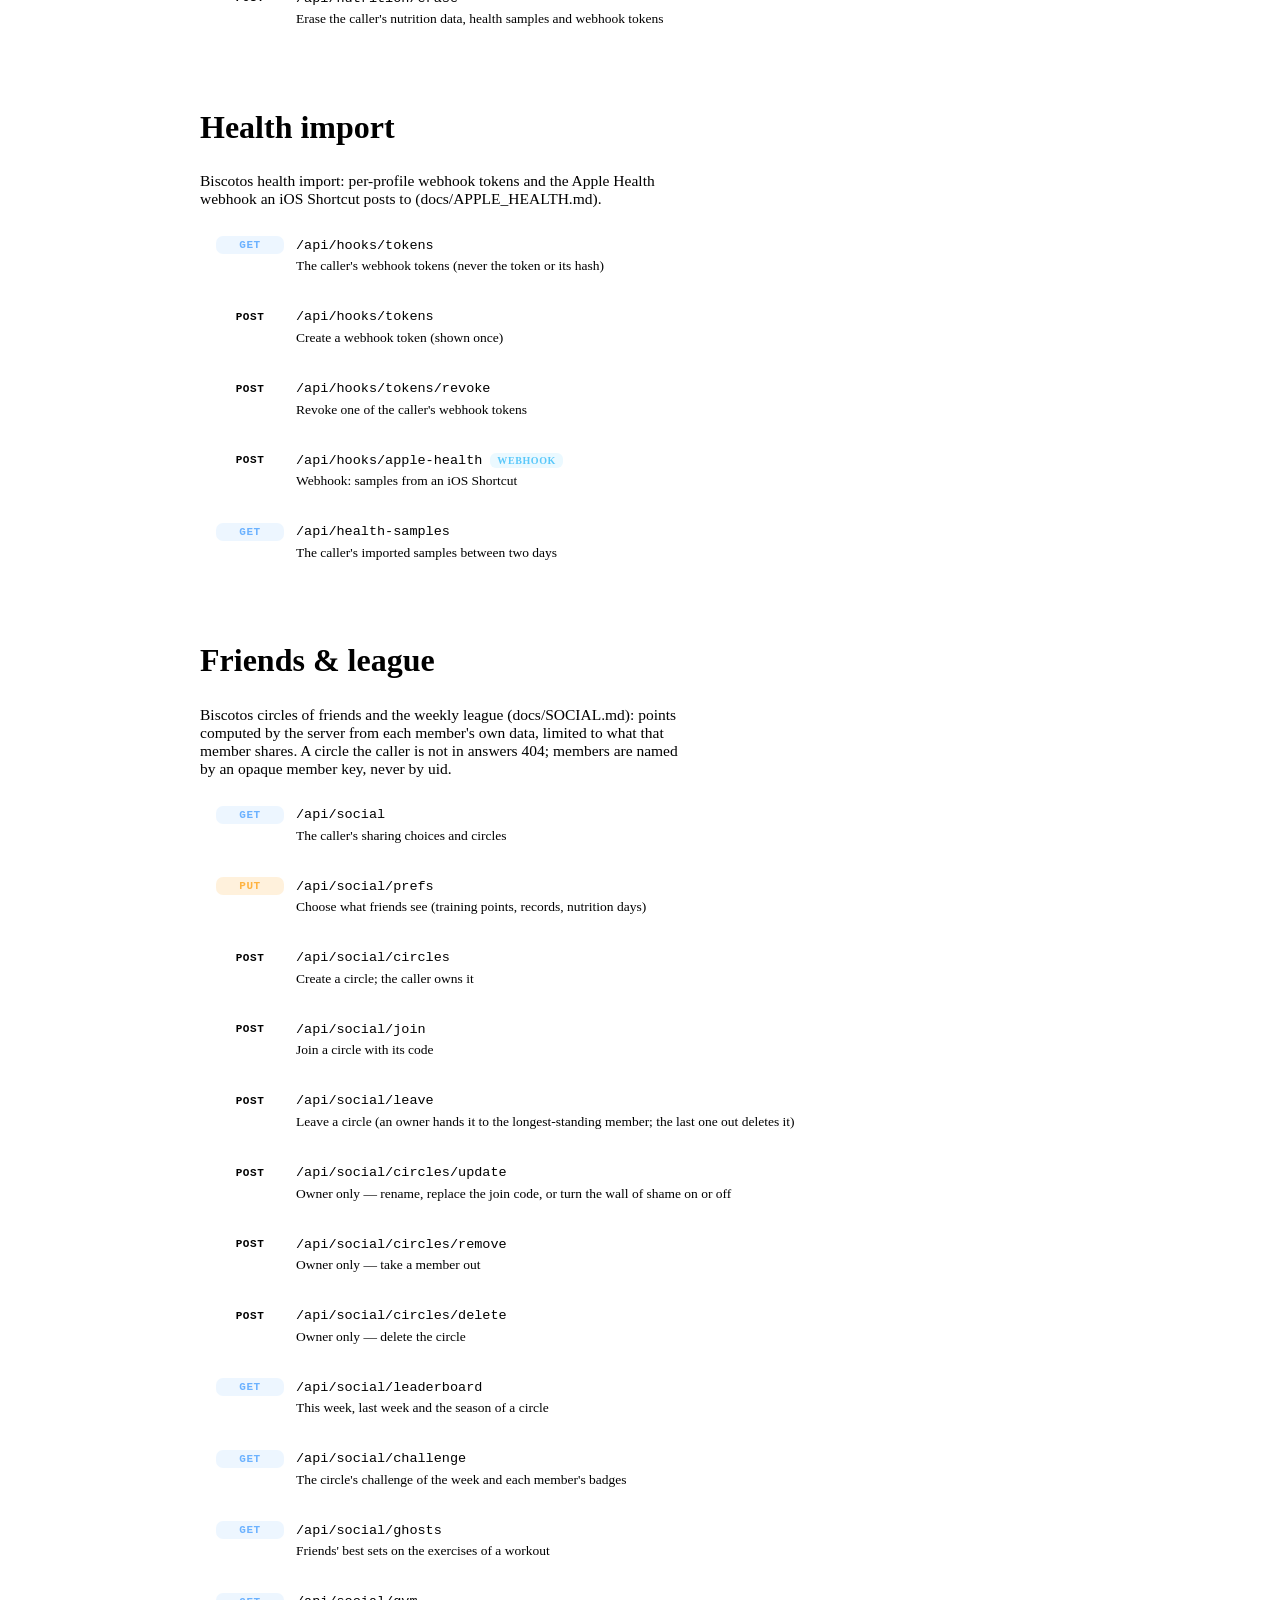
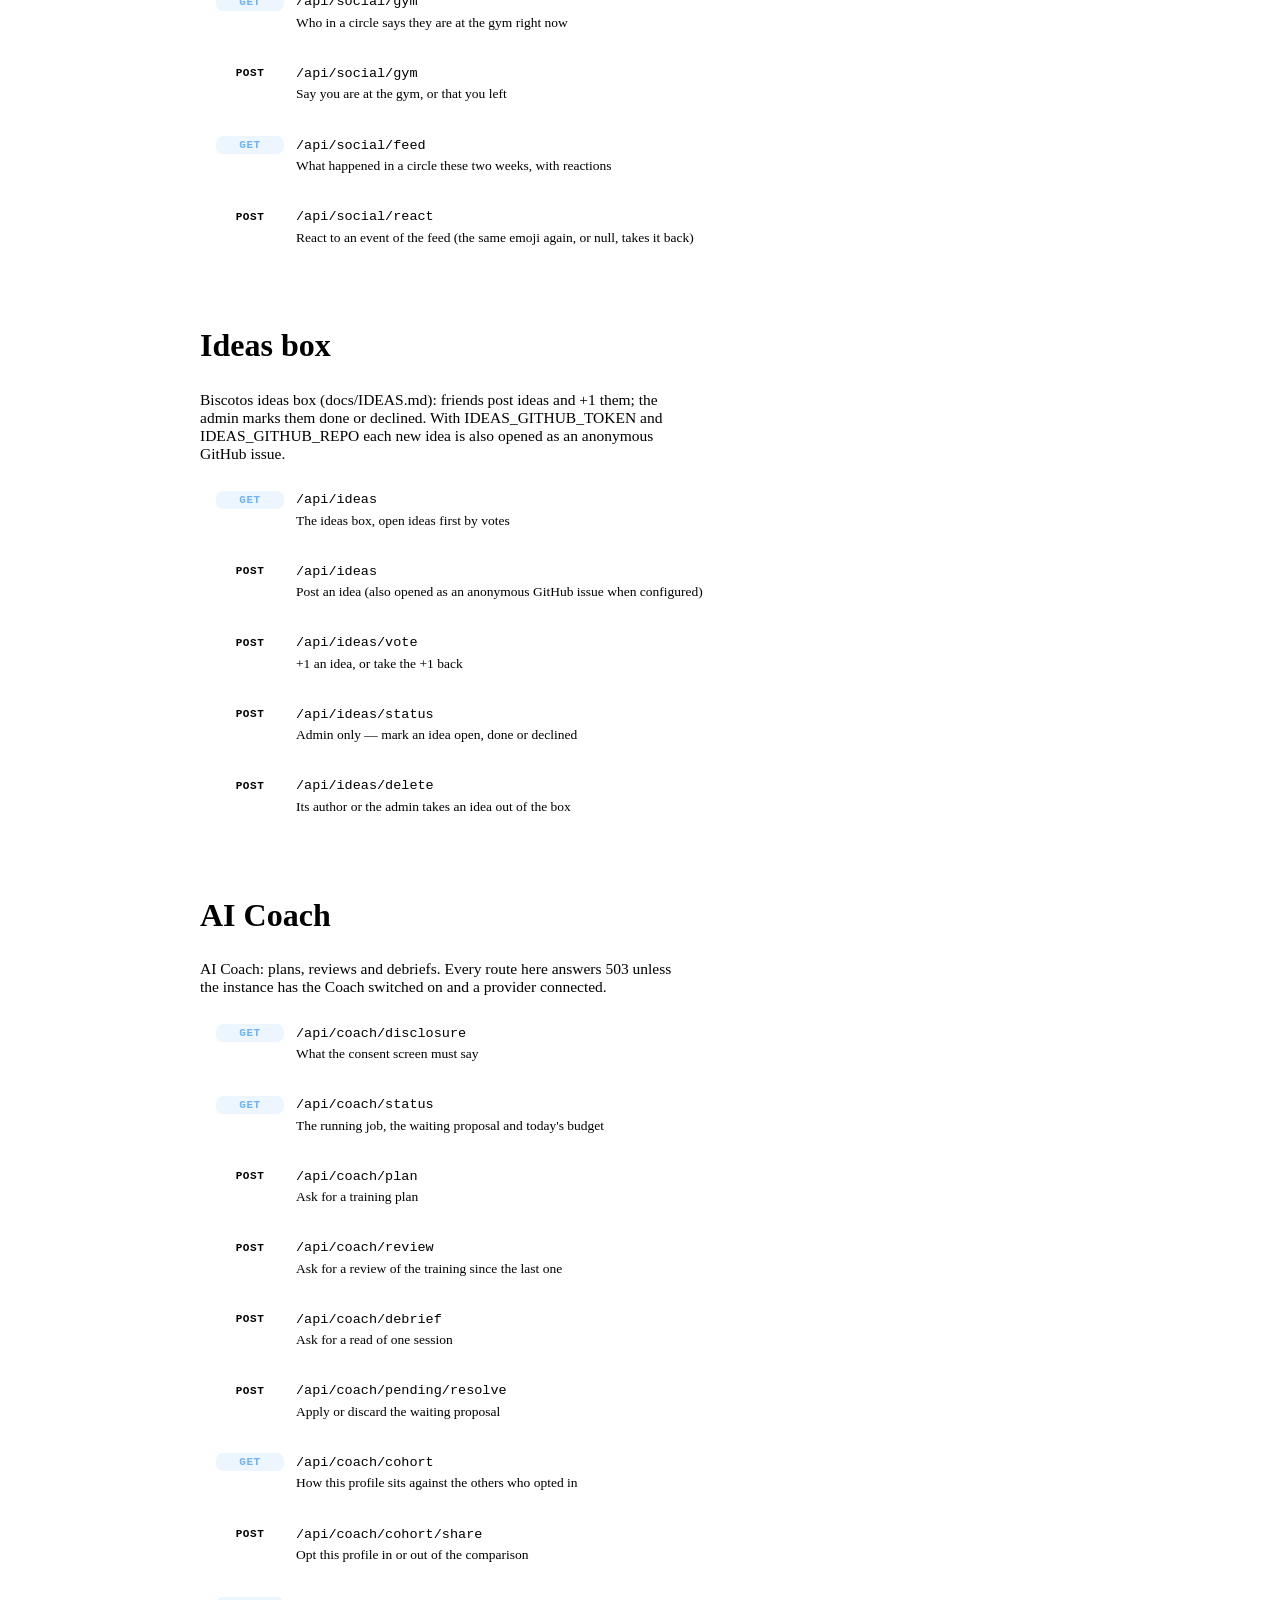
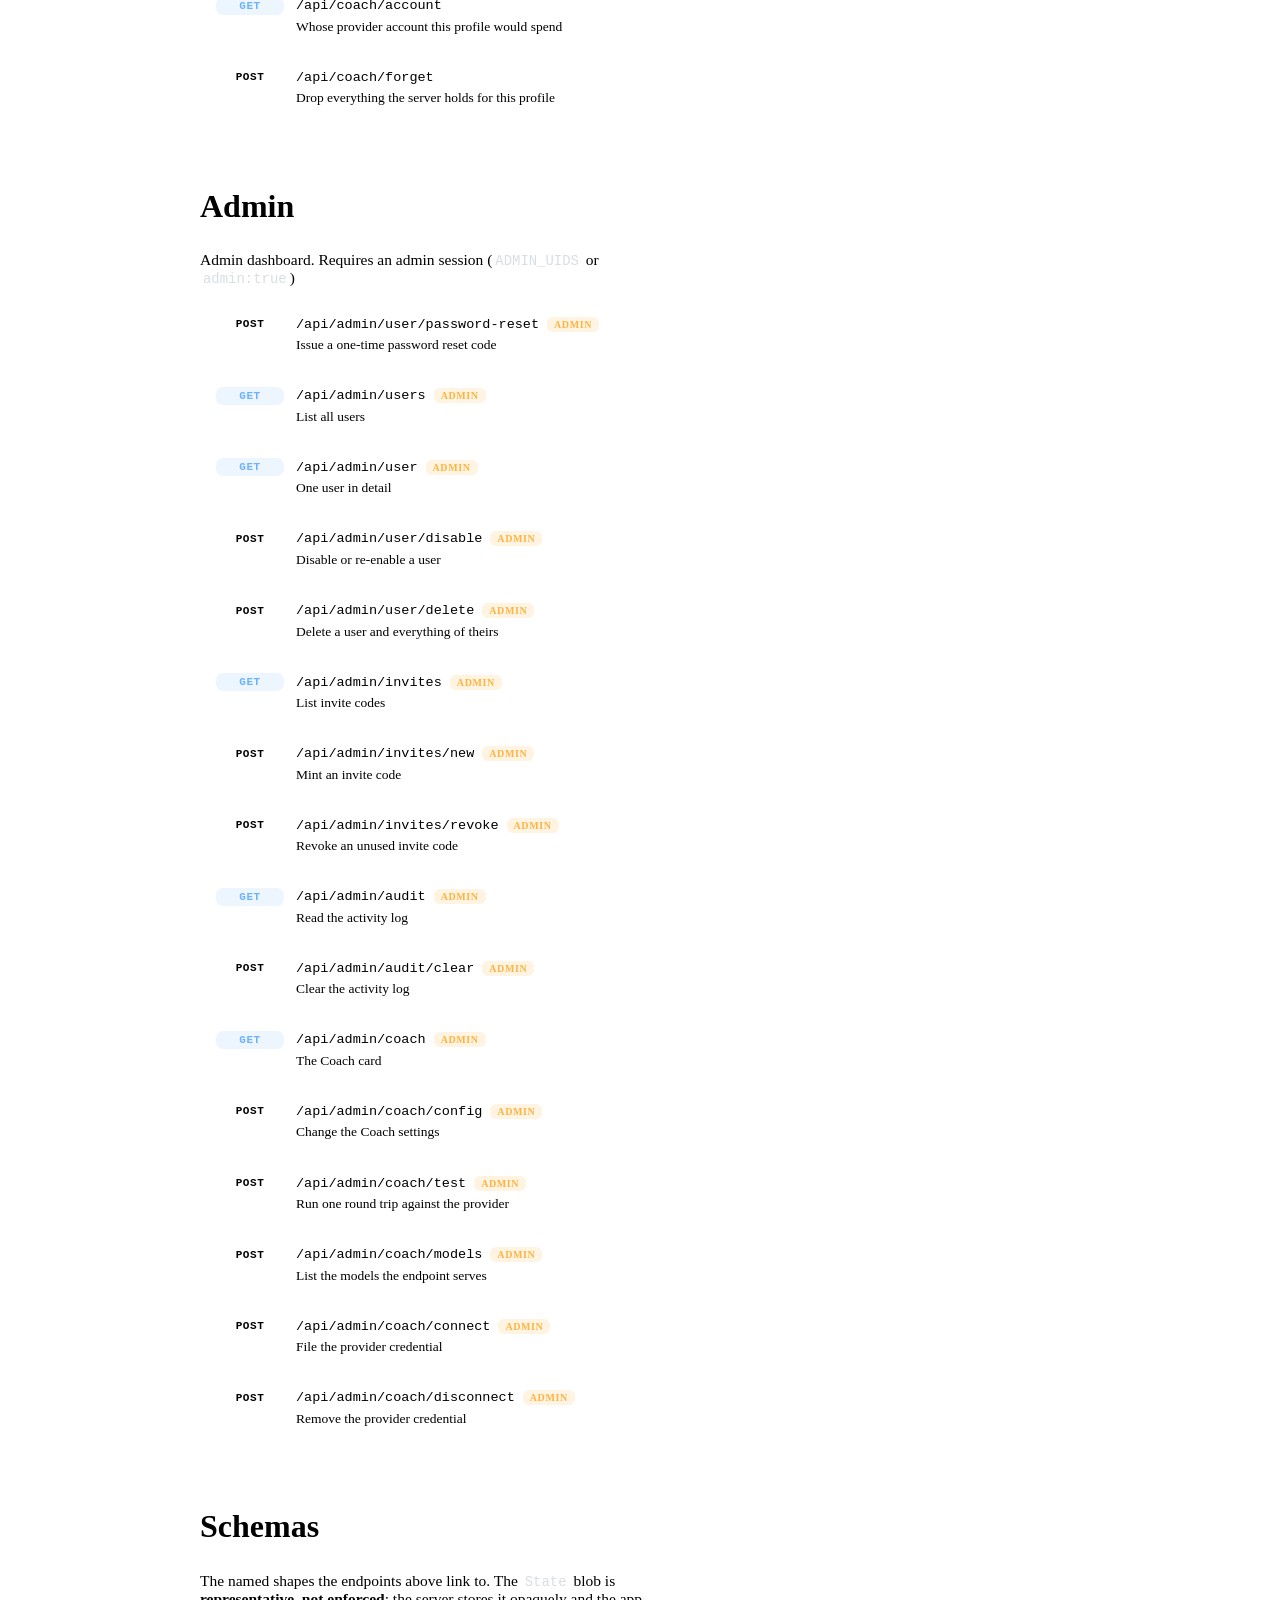
==== commit d3d7fc7f: "feat(body): Body & goals — a calculated daily calorie goal from your profile Settings → Body & goals" ====
--- a/website/api.html
+++ b/website/api.html
@@ -2102,7 +2102,7 @@
     <div class="ptab">
   <div class="prow rrow">
     <span class="r-code s2">200</span>
-    <span class="p-desc">The profile's nutrition data for the range.<span class="r-sig">{ profile: object, goals: <a href="#schema-NutritionGoals">NutritionGoals</a> | null, foods: <a href="#schema-Food">Food</a>[], log: <a href="#schema-FoodLogEntry">FoodLogEntry</a>[], from: string <span class="p-hint">(date)</span>, to: string <span class="p-hint">(date)</span> }</span></span>
+    <span class="p-desc">The profile's nutrition data for the range.<span class="r-sig">{ profile: <a href="#schema-NutritionProfile">NutritionProfile</a>, goals: <a href="#schema-NutritionGoals">NutritionGoals</a> | null, foods: <a href="#schema-Food">Food</a>[], log: <a href="#schema-FoodLogEntry">FoodLogEntry</a>[], from: string <span class="p-hint">(date)</span>, to: string <span class="p-hint">(date)</span> }</span></span>
   </div>
   <div class="prow rrow">
     <span class="r-code s4">400</span>
@@ -2125,10 +2125,10 @@
     <span class="m put">PUT</span>
     <span class="ep-path"><code>/api/nutrition/settings</code></span>
     <span class="ep-chev" aria-hidden="true"></span>
-    <span class="ep-sum">Set daily goals and/or height</span>
-  </summary>
-  <div class="ep-body">
-<p><code>goals: null</code> clears the goals. At least one of <code>goals</code>, <code>profile</code> is required.</p>
+    <span class="ep-sum">Set daily goals and/or the body profile</span>
+  </summary>
+  <div class="ep-body">
+<p><code>goals: null</code> clears the goals. At least one of <code>goals</code>, <code>profile</code> is required. In <code>profile</code> only the keys sent change; <code>null</code> clears one.</p>
     <p class="ep-auth"><svg viewBox="0 0 24 24" fill="none" stroke="currentColor" stroke-width="2" stroke-linecap="round" stroke-linejoin="round" aria-hidden="true"><rect x="4" y="11" width="16" height="10" rx="2.5"/><path d="M8 11V7a4 4 0 0 1 8 0v4"/></svg><span>Requires a session: the cookie set at sign-in, or <code>Authorization: Bearer &lt;token&gt;</code> from mobile-app pairing.</span></p>
 
 <p class="ep-h">Request body <span class="p-hint">(JSON)</span></p><div class="ptab">
@@ -2139,12 +2139,7 @@
   </div>
   <div class="prow">
     <span class="p-name">profile</span>
-    <span class="p-type">object</span>
-    <span class="p-desc"></span>
-  </div>
-  <div class="prow">
-    <span class="p-name">profile.heightCm</span>
-    <span class="p-type">number | null <span class="p-hint">(50&ndash;260)</span></span>
+    <span class="p-type"><a href="#schema-NutritionProfile">NutritionProfile</a></span>
     <span class="p-desc"></span>
   </div>
 </div>
@@ -4950,6 +4945,64 @@
     <span class="p-name">salt</span>
     <span class="p-type">number <span class="p-hint">(0&ndash;100)</span></span>
     <span class="p-desc"></span>
+  </div>
+</div>
+  </div>
+</details>
+
+<details class="ep sch" id="schema-NutritionProfile">
+  <summary>
+    <span class="sch-name"><code>NutritionProfile</code></span>
+    <span class="ep-chev" aria-hidden="true"></span>
+    <span class="ep-sum">The body profile behind the calculated daily goal (the app computes it; the server only stores and validates).</span>
+  </summary>
+  <div class="ep-body">
+<p>Every key is optional and <code>null</code> when unset.</p>
+<div class="ptab">
+  <div class="prow">
+    <span class="p-name">heightCm</span>
+    <span class="p-type">number | null <span class="p-hint">(50&ndash;260)</span></span>
+    <span class="p-desc"></span>
+  </div>
+  <div class="prow">
+    <span class="p-name">birthYear</span>
+    <span class="p-type">integer | null</span>
+    <span class="p-desc">Between 110 and 10 years ago.</span>
+  </div>
+  <div class="prow">
+    <span class="p-name">sex</span>
+    <span class="p-type">&quot;m&quot; | &quot;f&quot; | null</span>
+    <span class="p-desc"></span>
+  </div>
+  <div class="prow">
+    <span class="p-name">activity</span>
+    <span class="p-type">&quot;low&quot; | &quot;mid&quot; | &quot;high&quot; | null</span>
+    <span class="p-desc">Daily life outside the gym.</span>
+  </div>
+  <div class="prow">
+    <span class="p-name">goalMode</span>
+    <span class="p-type">&quot;manual&quot; | &quot;cut&quot; | &quot;maintain&quot; | &quot;bulk&quot; | &quot;recomp&quot; | null</span>
+    <span class="p-desc"></span>
+  </div>
+  <div class="prow">
+    <span class="p-name">pace</span>
+    <span class="p-type">&quot;gentle&quot; | &quot;steady&quot; | &quot;fast&quot; | null</span>
+    <span class="p-desc"></span>
+  </div>
+  <div class="prow">
+    <span class="p-name">bodyFatPct</span>
+    <span class="p-type">number | null <span class="p-hint">(3&ndash;60)</span></span>
+    <span class="p-desc"></span>
+  </div>
+  <div class="prow">
+    <span class="p-name">calibrate</span>
+    <span class="p-type">boolean</span>
+    <span class="p-desc">Shift the estimate toward what the weight trend shows.</span>
+  </div>
+  <div class="prow">
+    <span class="p-name">calibration</span>
+    <span class="p-type">integer | null <span class="p-hint">(-500&ndash;500)</span></span>
+    <span class="p-desc">The shift</span>
   </div>
 </div>
   </div>
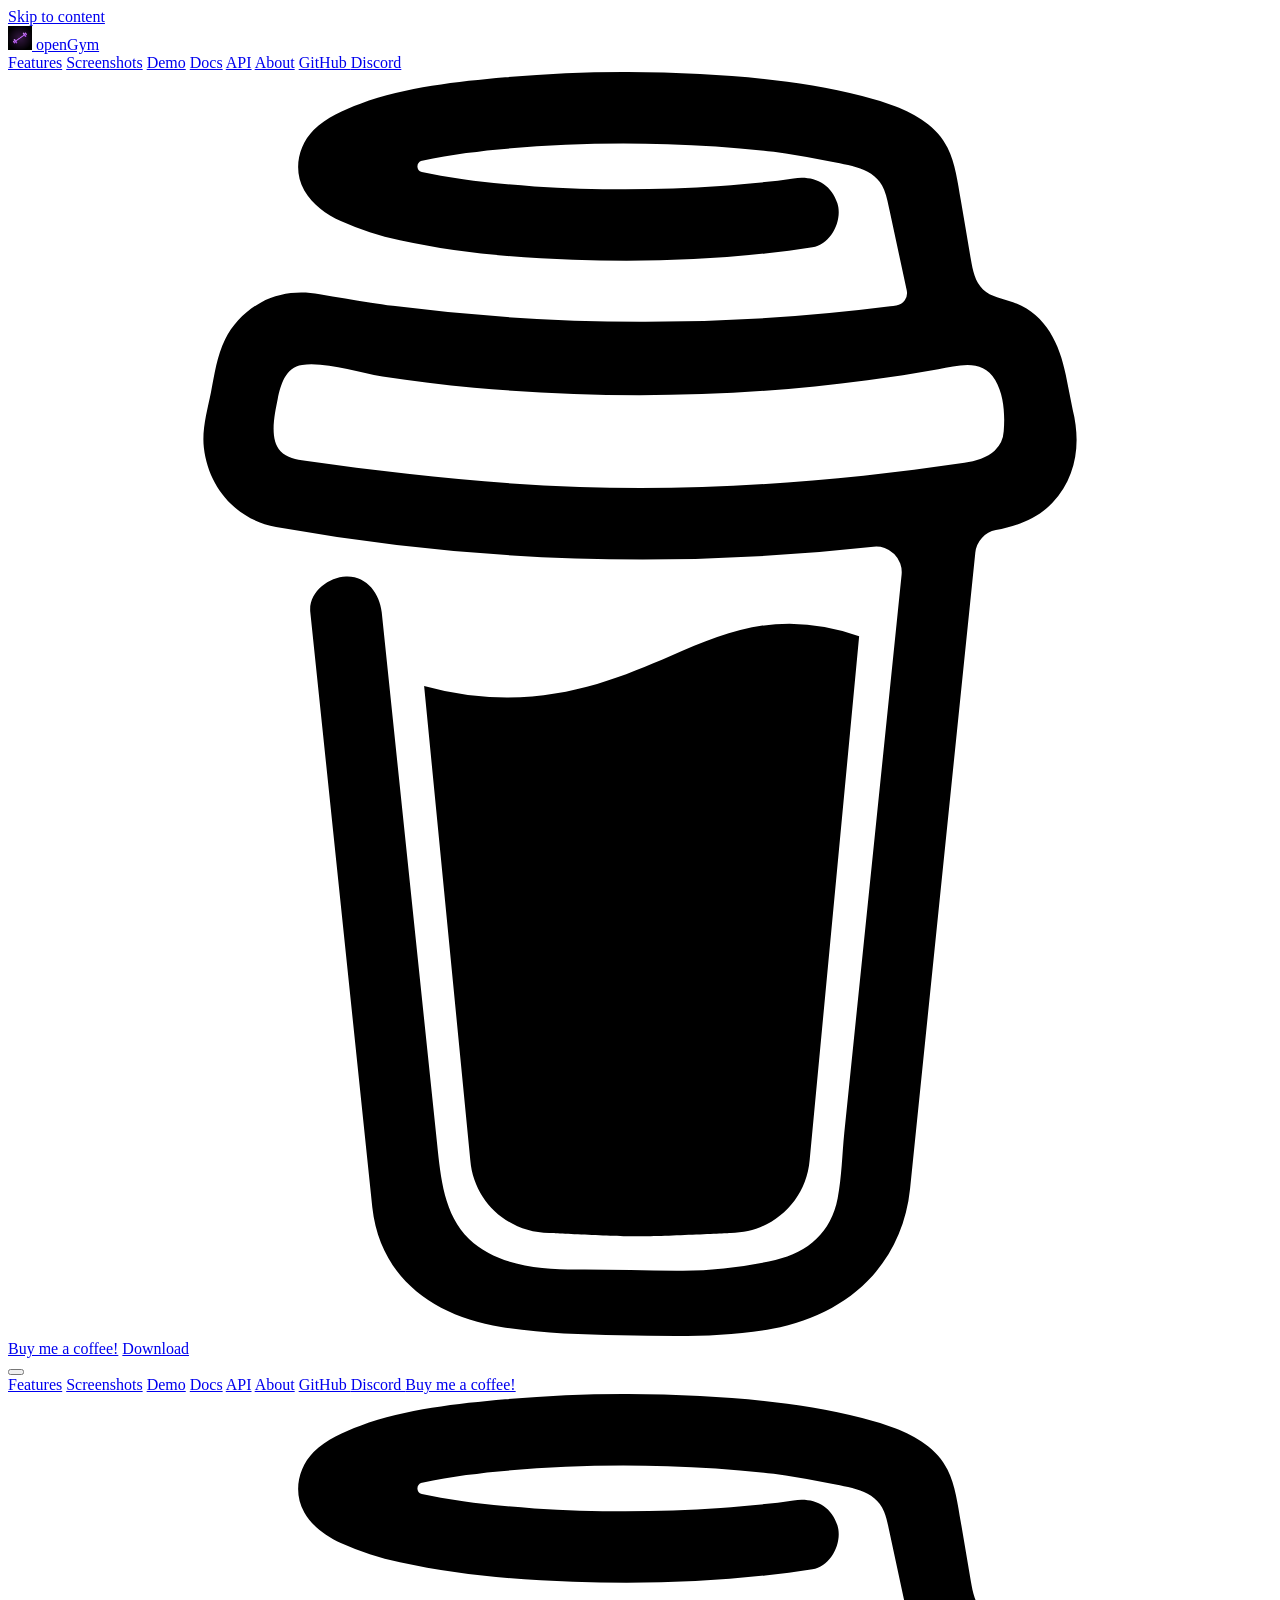
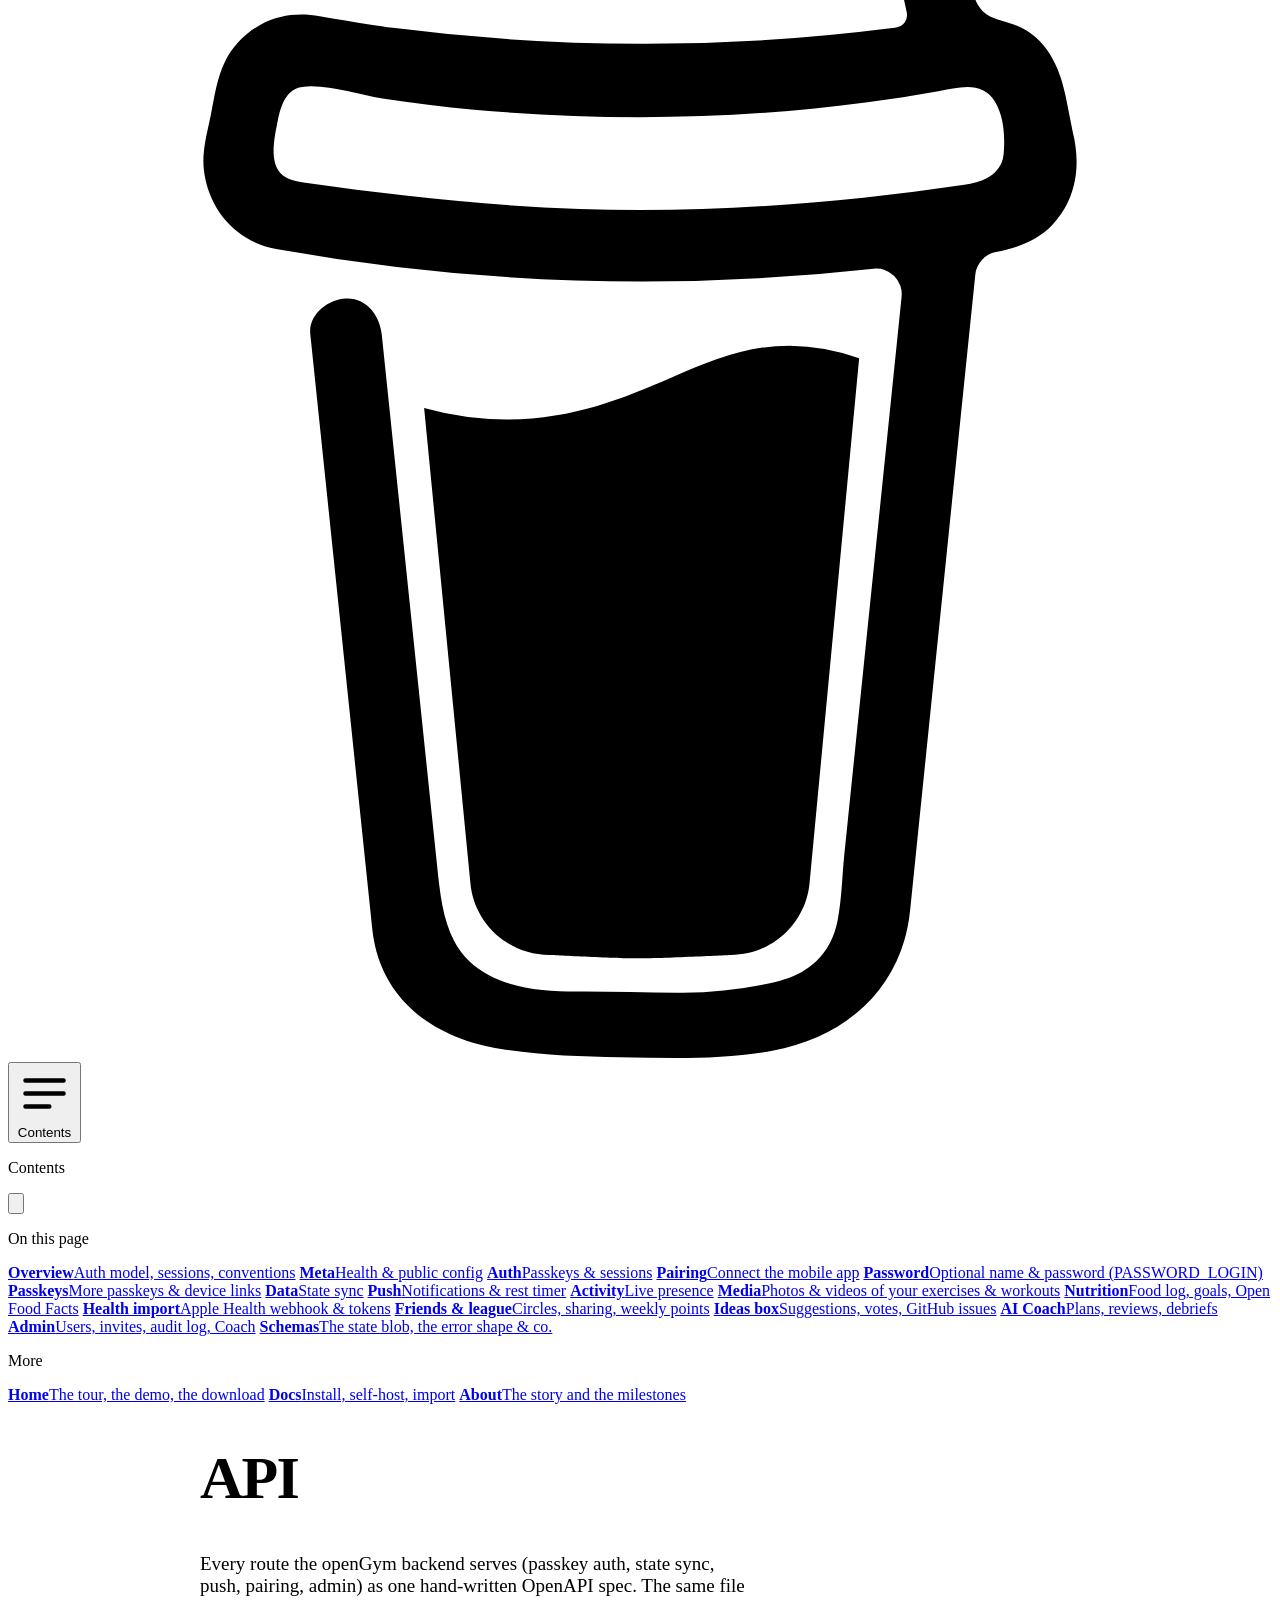
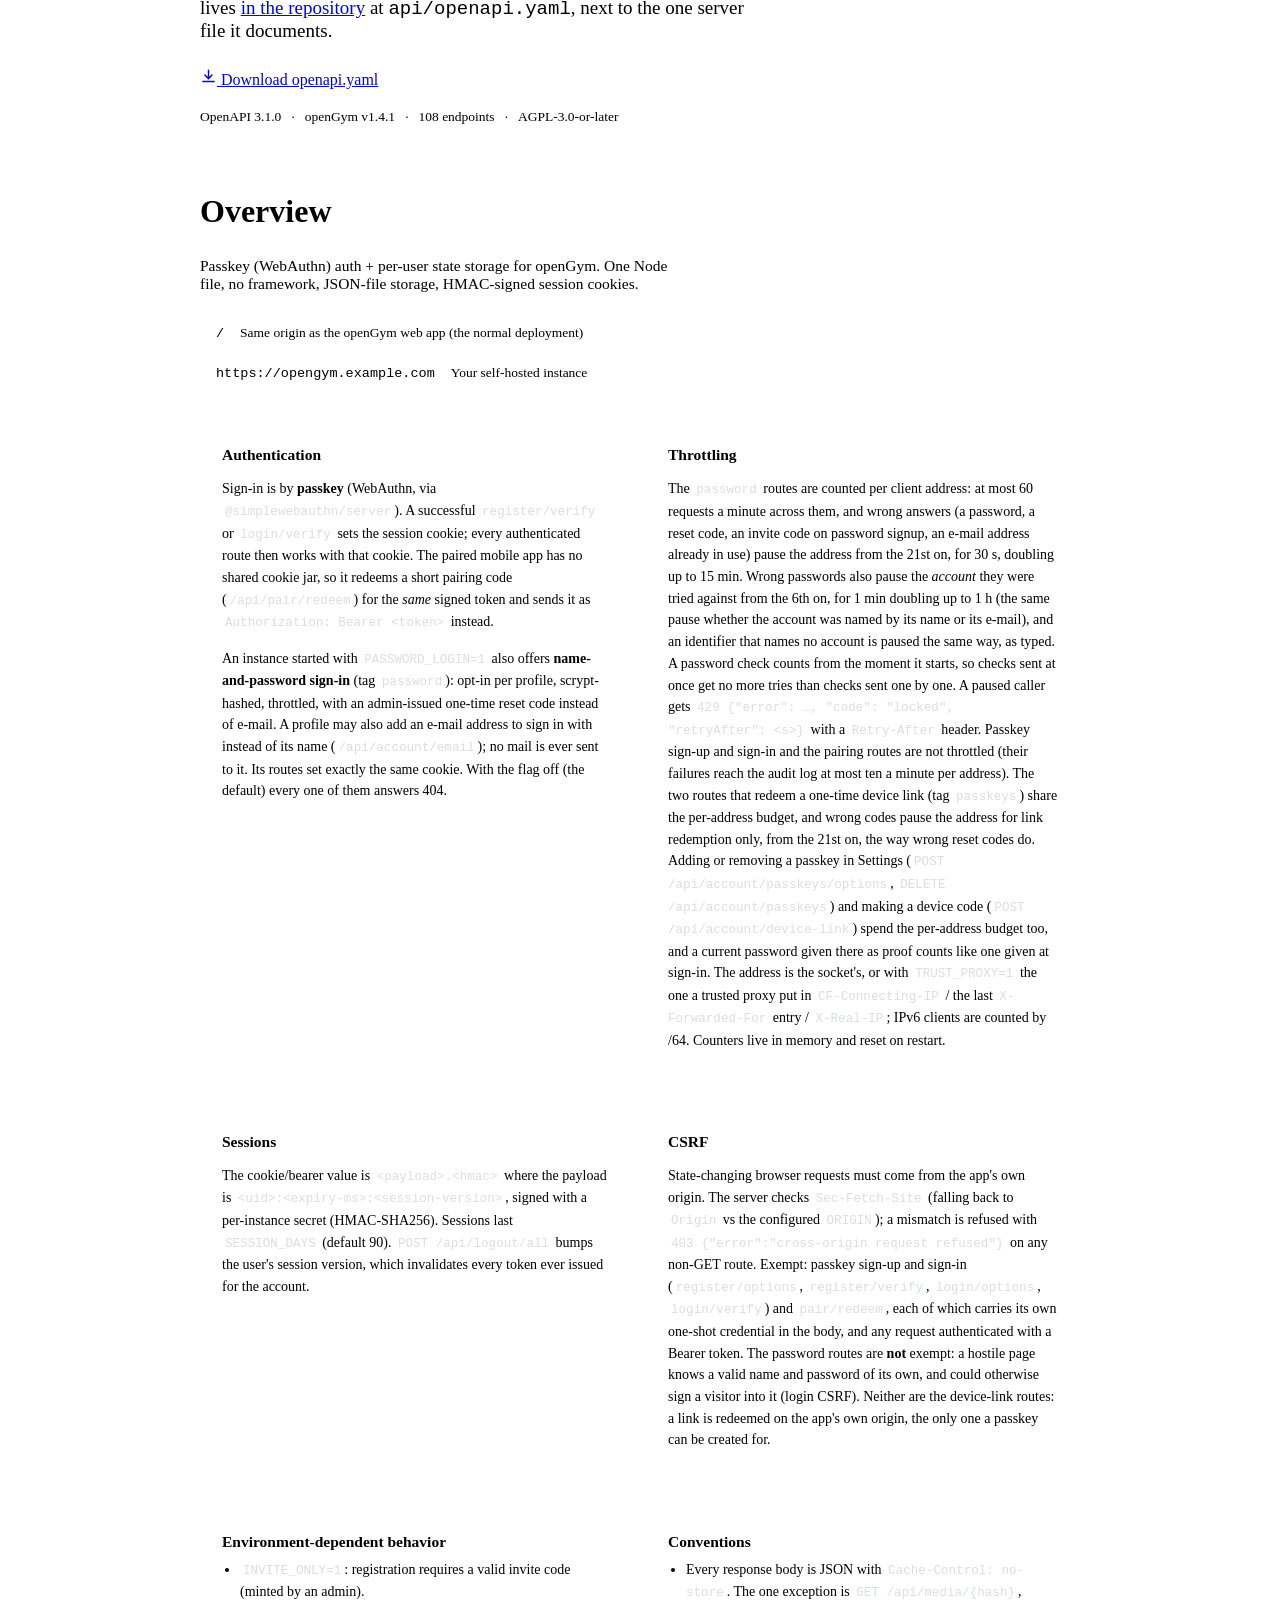
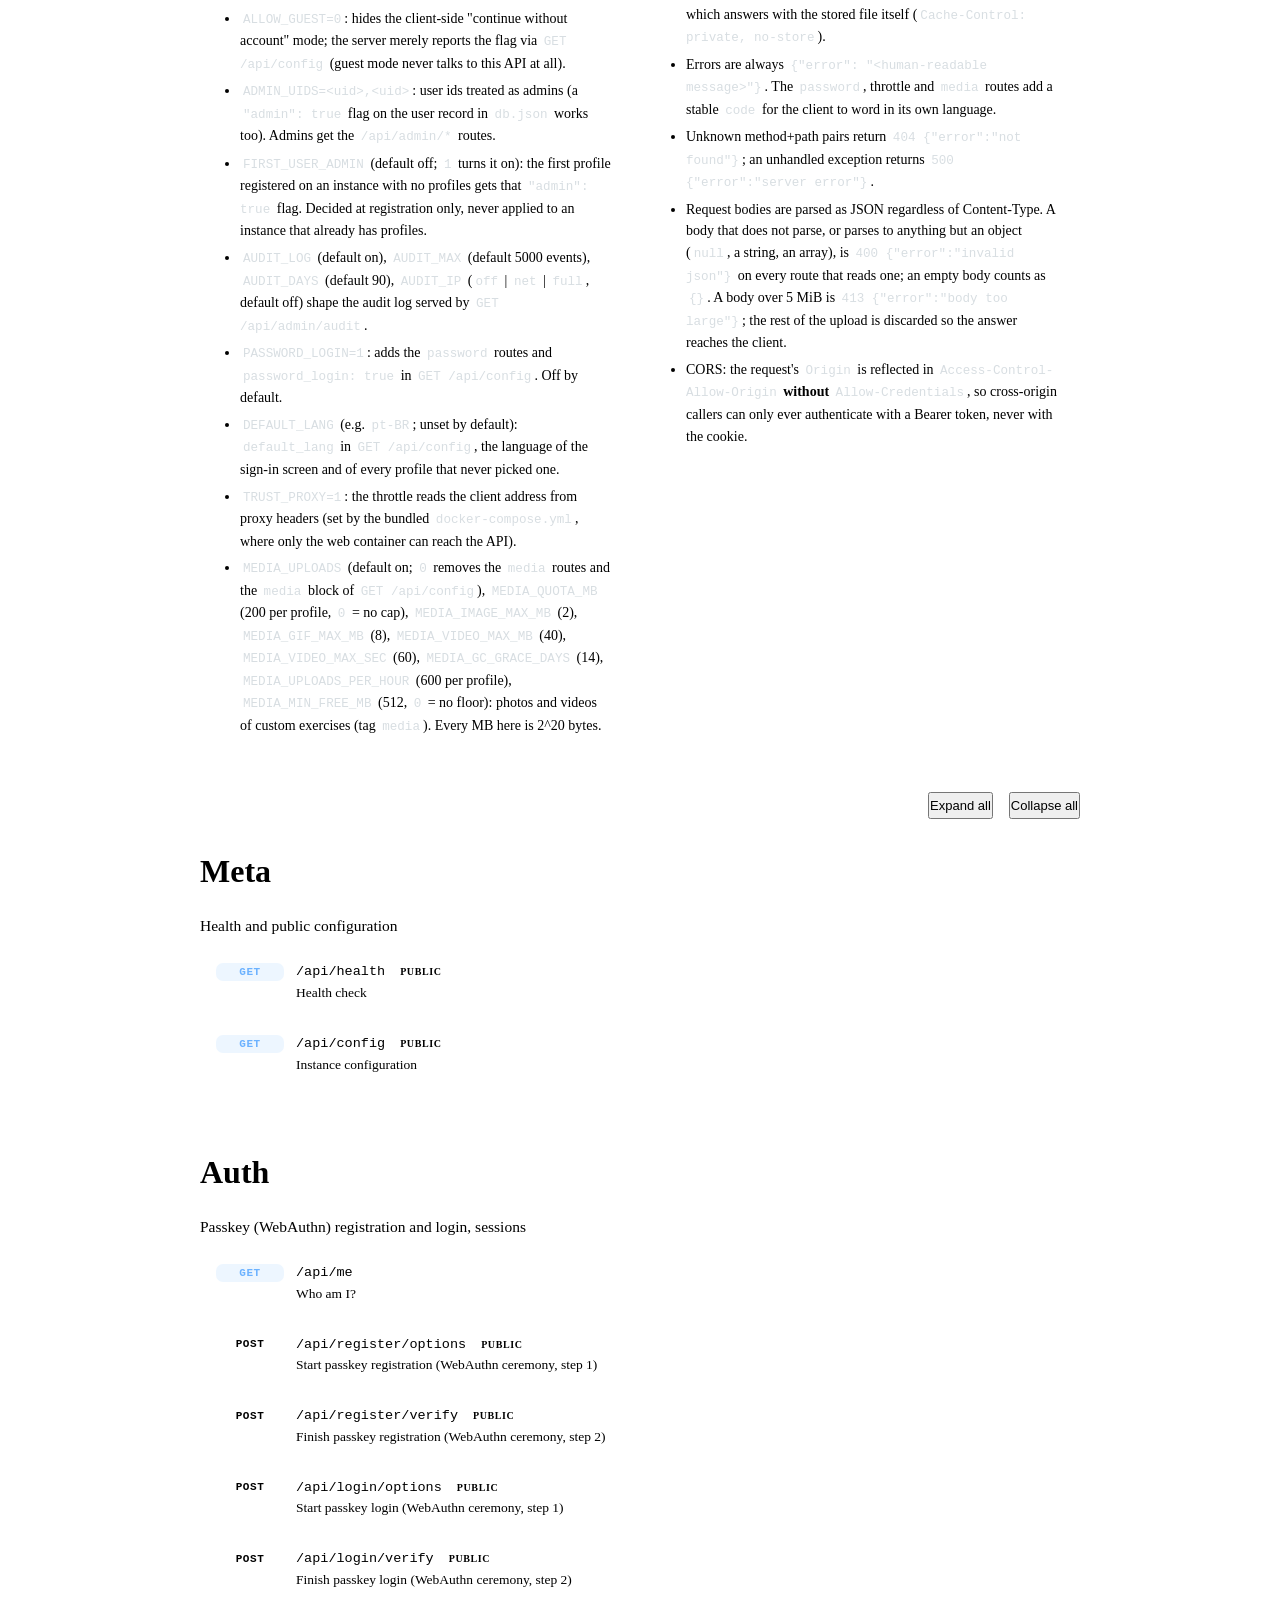
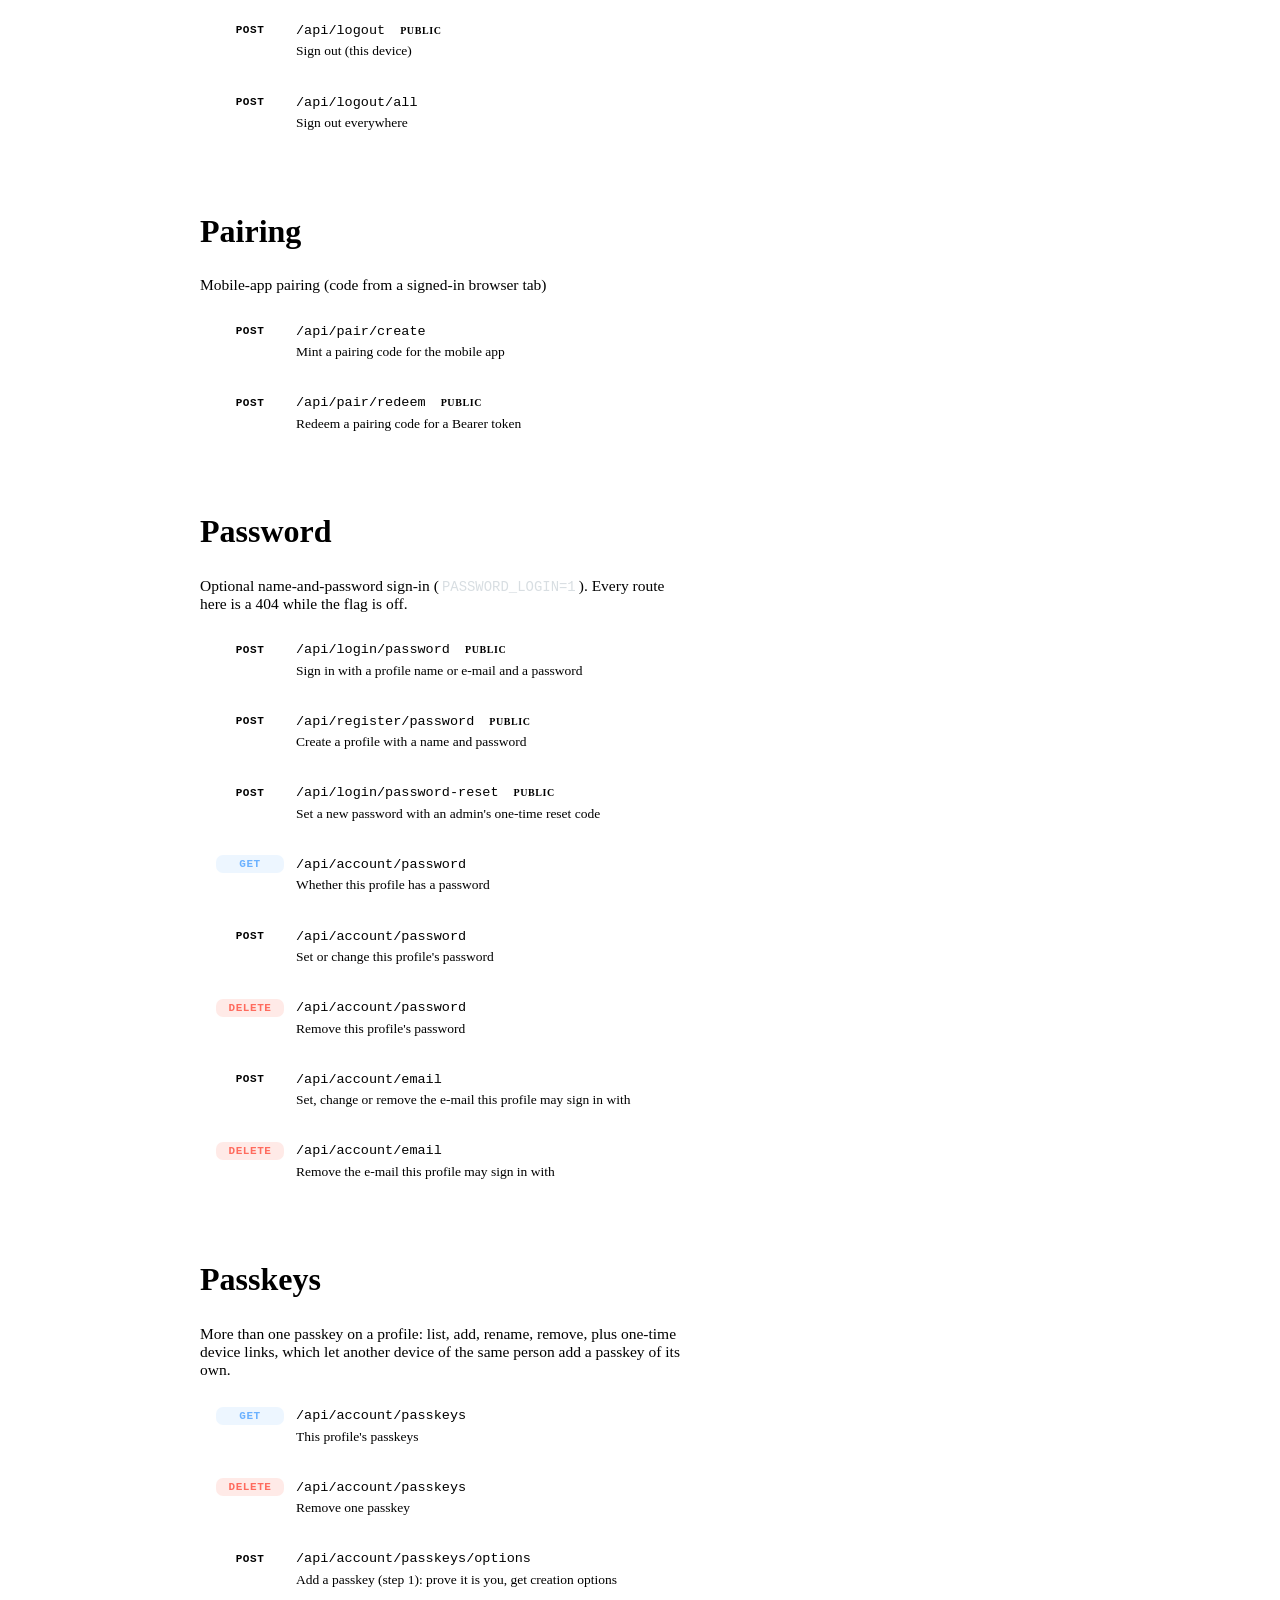
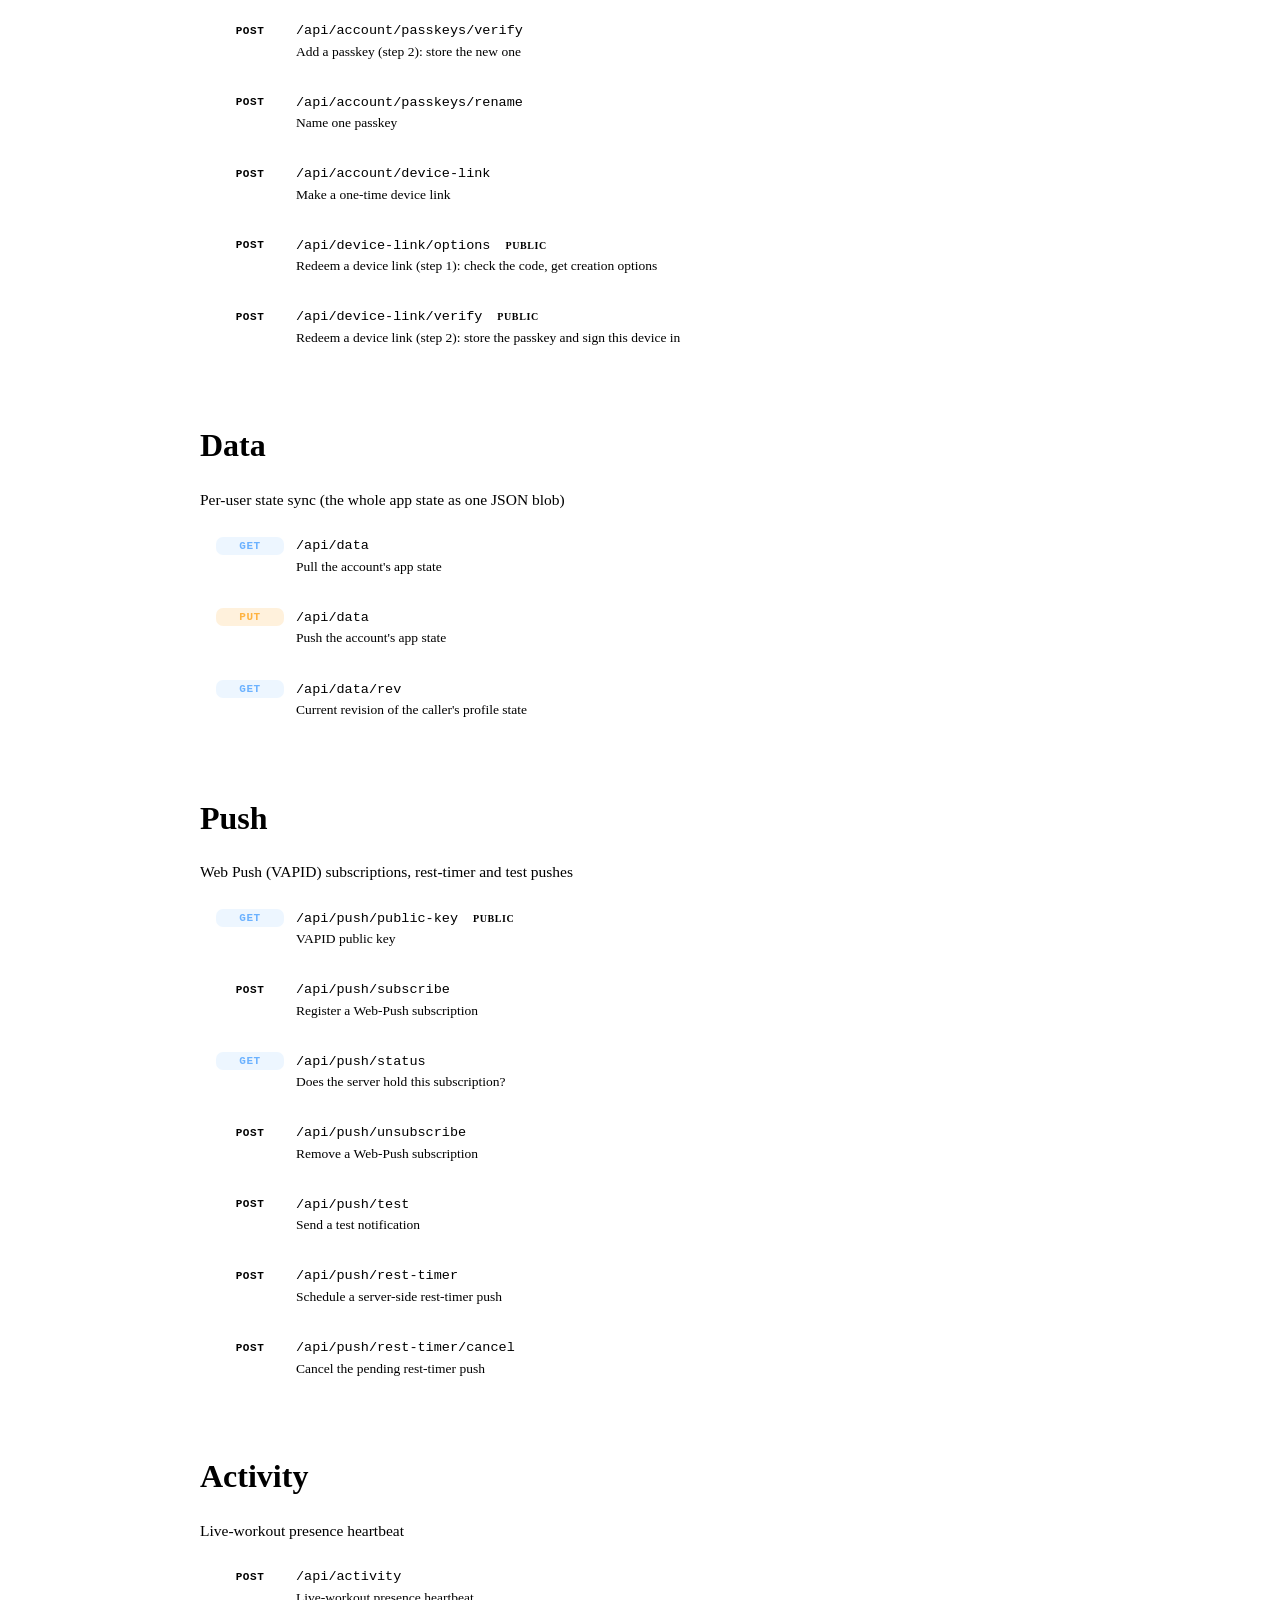
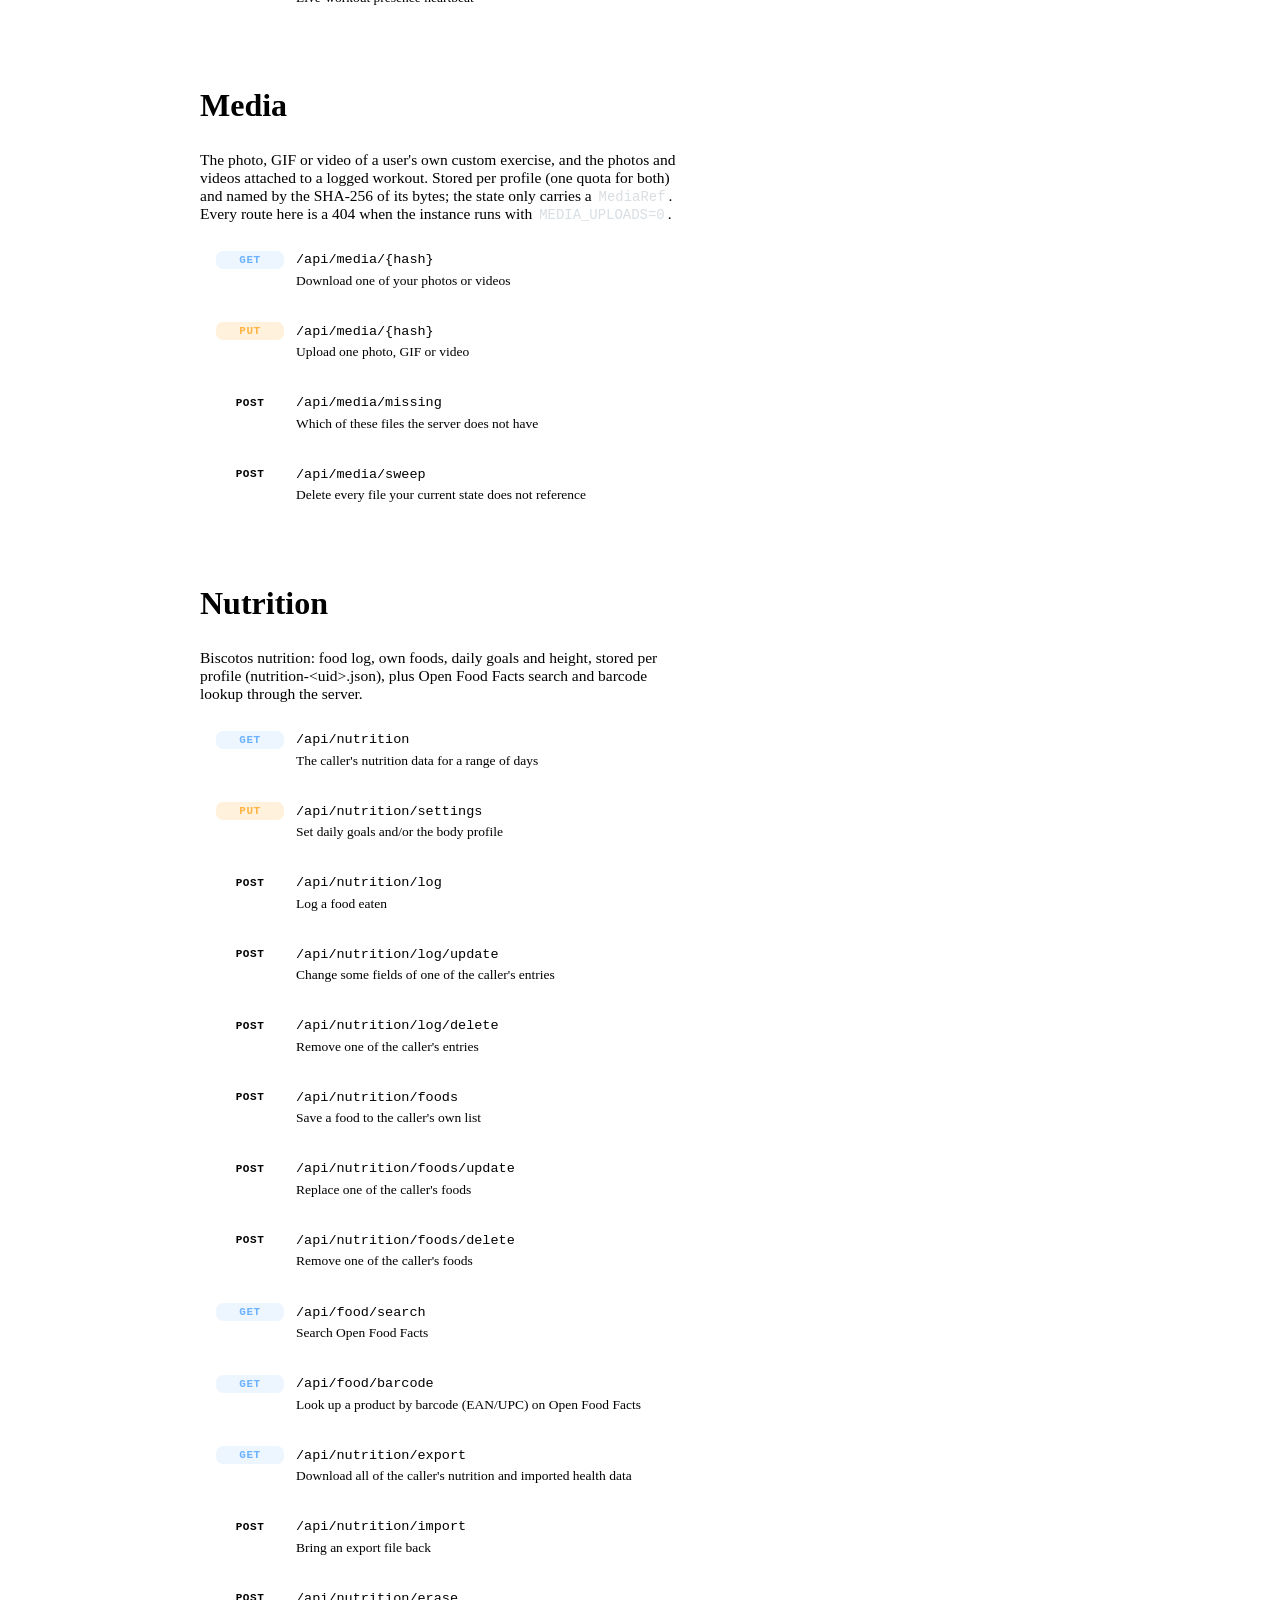
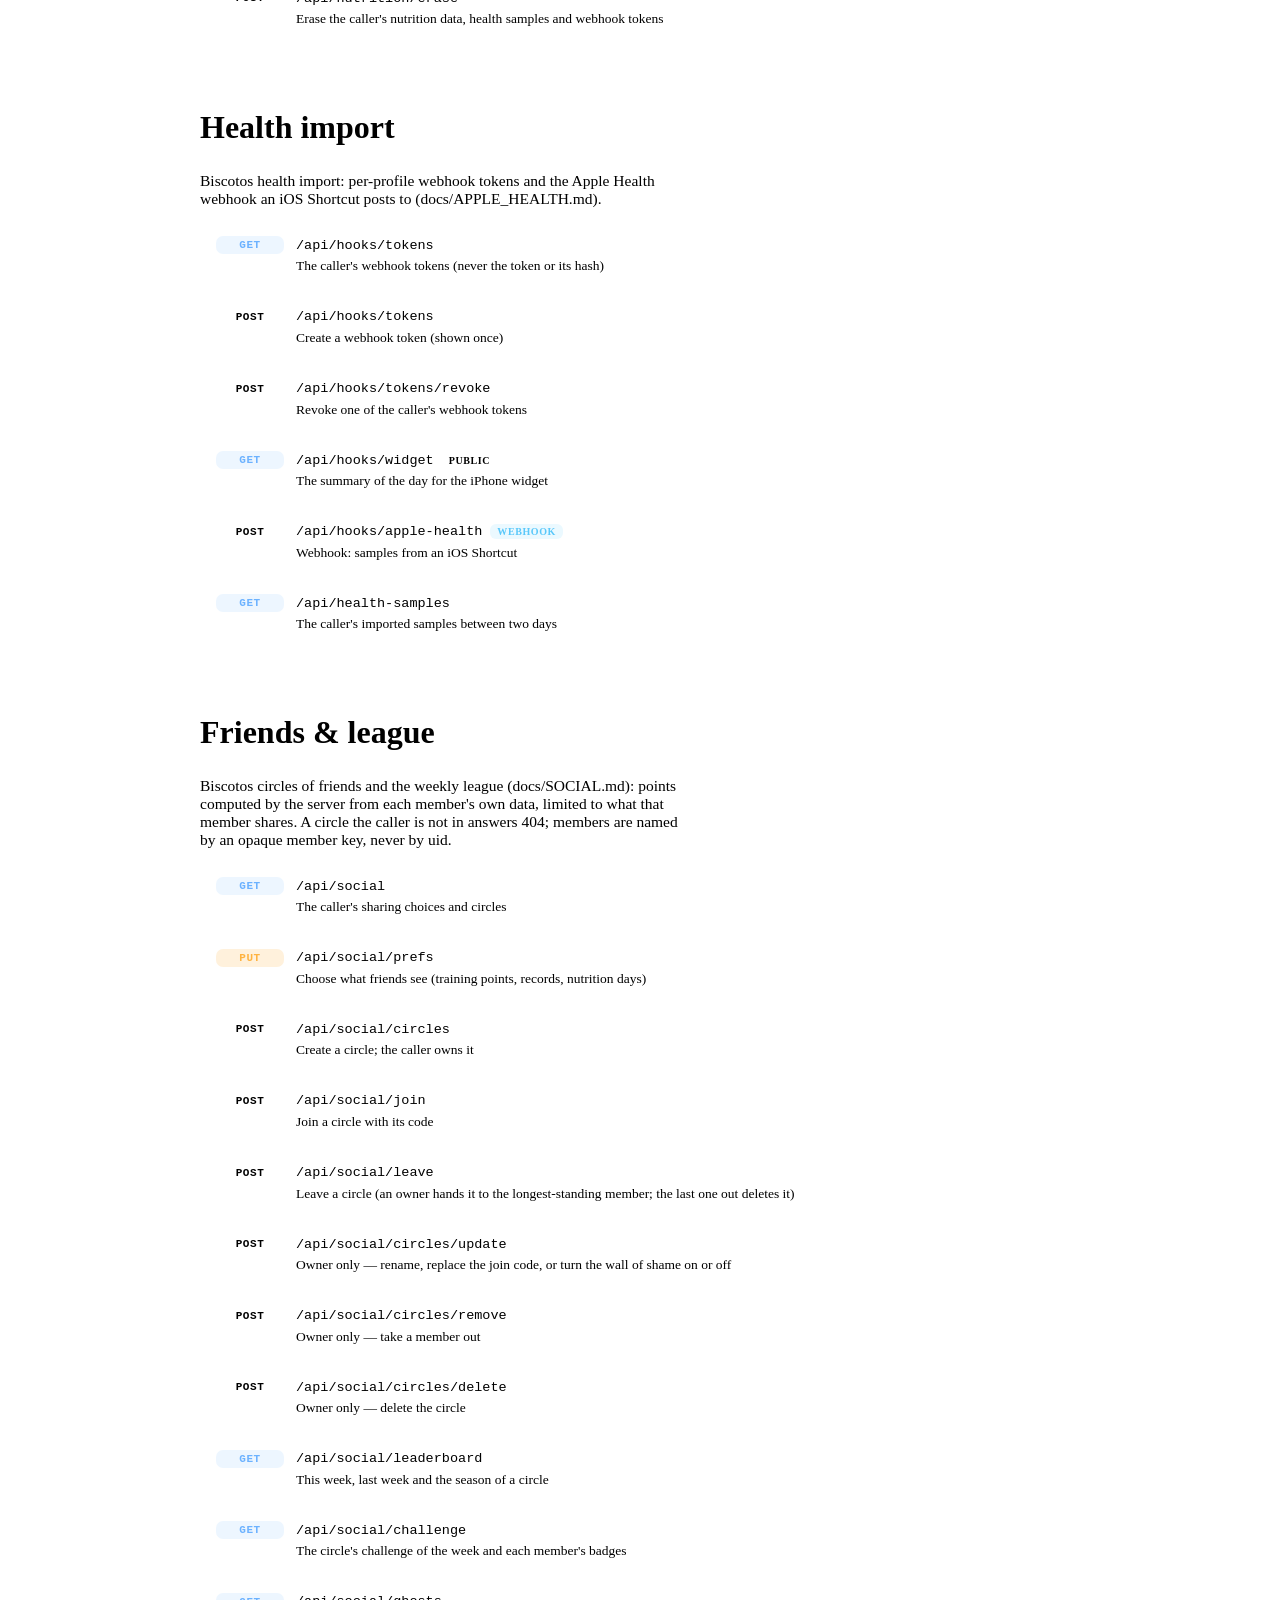
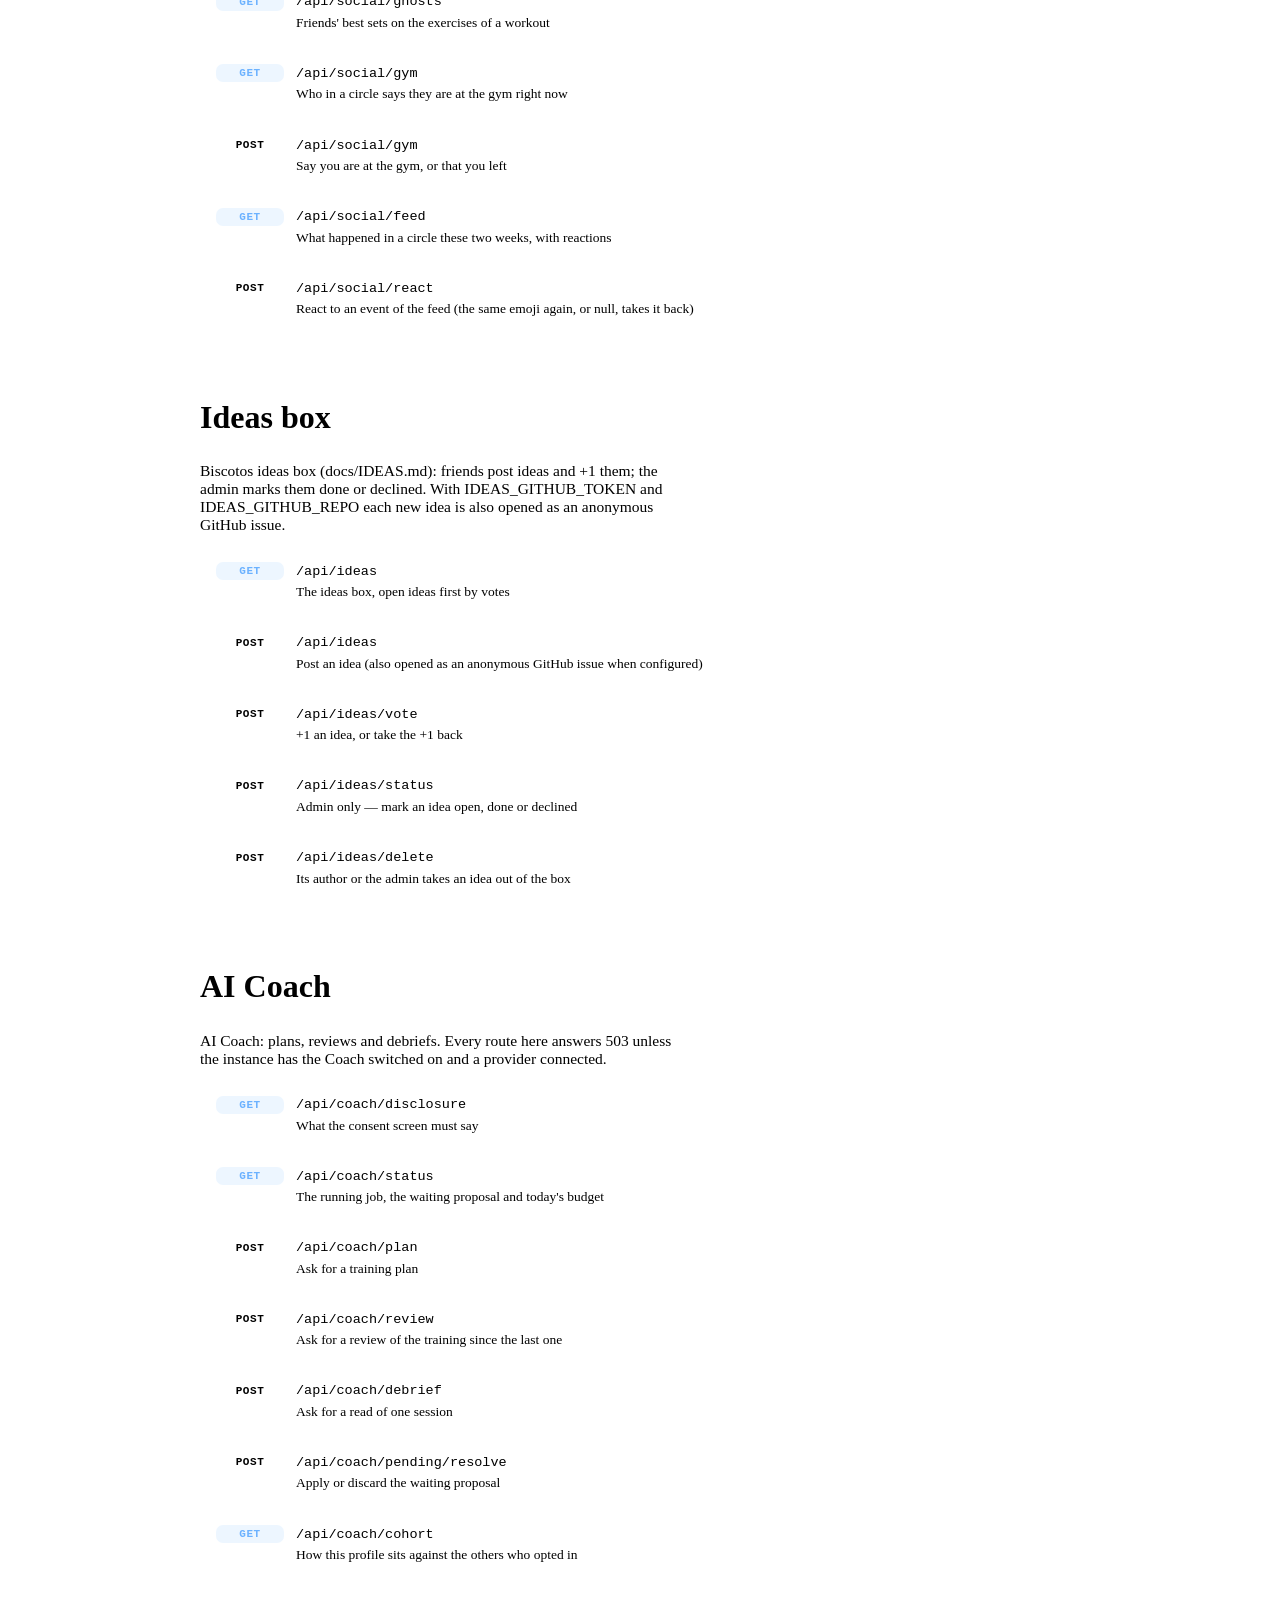
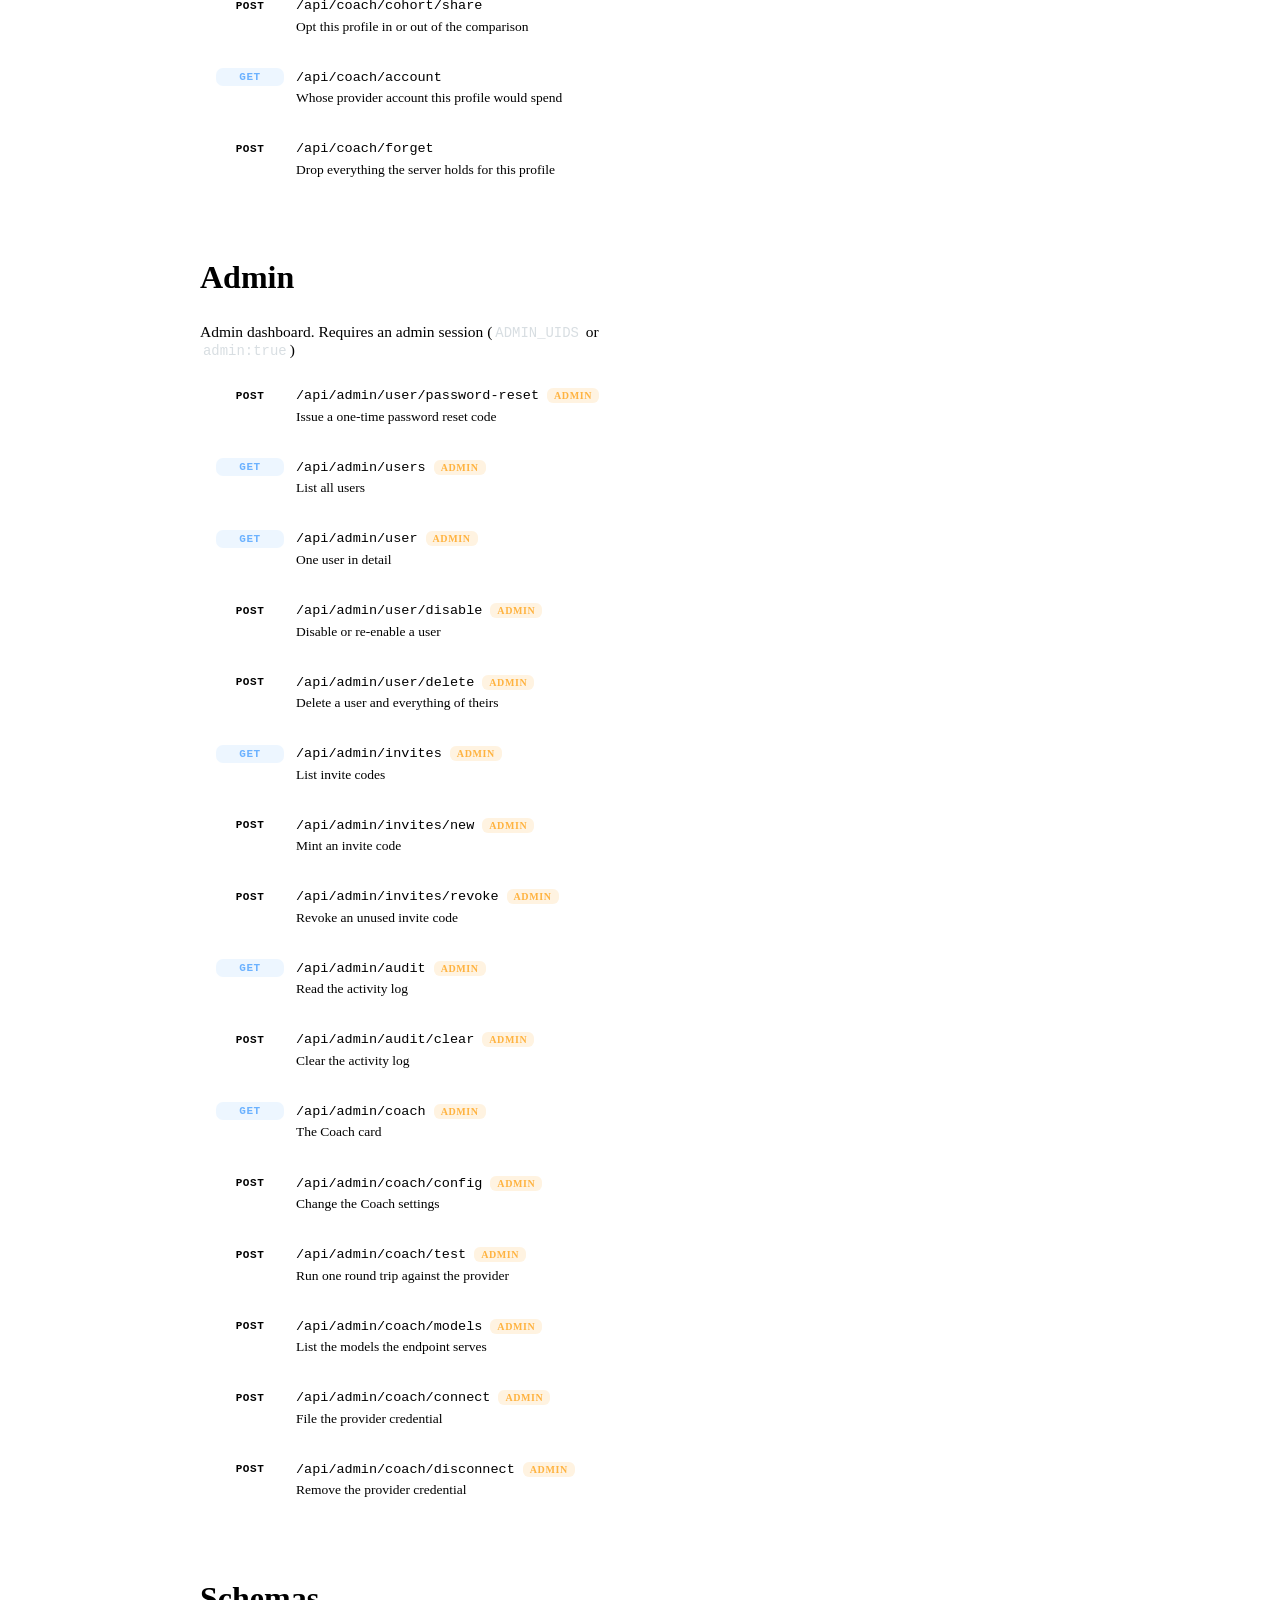
==== commit e3fac0b3: "feat(widget): an iPhone widget through Scriptable (streak, calories, steps, macros) GET /api/hooks/w" ====
--- a/website/api.html
+++ b/website/api.html
@@ -250,7 +250,7 @@
   <p class="api-facts">
     <span>OpenAPI 3.1.0</span>
     <span>openGym v1.4.1</span>
-    <span>107 endpoints</span>
+    <span>108 endpoints</span>
     <span>AGPL-3.0-or-later</span>
   </p>
 
@@ -2657,6 +2657,11 @@
     <span class="p-type">string <span class="p-hint">(&le; 40 chars)</span></span>
     <span class="p-desc"></span>
   </div>
+  <div class="prow">
+    <span class="p-name">kind</span>
+    <span class="p-type">&quot;apple-health&quot; | &quot;widget&quot;</span>
+    <span class="p-desc">What the key may do. A widget key only reads <code>GET /api/hooks/widget</code>.</span>
+  </div>
 </div>
     <p class="ep-h">Responses</p>
     <div class="ptab">
@@ -2666,7 +2671,7 @@
   </div>
   <div class="prow rrow">
     <span class="r-code s4">400</span>
-    <span class="p-desc">label is not a string.</span>
+    <span class="p-desc">label is not a string</span>
   </div>
   <div class="prow rrow">
     <span class="r-code s4">401</span>
@@ -2715,6 +2720,36 @@
   <div class="prow rrow">
     <span class="r-code s4">404</span>
     <span class="p-desc">Not one of the caller's tokens.</span>
+  </div>
+    </div>
+  </div>
+</details>
+
+<details class="ep" id="op-getWidgetSummary">
+  <summary>
+    <span class="m get">GET</span>
+    <span class="ep-path"><code>/api/hooks/widget</code><span class="ep-chip public">public</span></span>
+    <span class="ep-chev" aria-hidden="true"></span>
+    <span class="ep-sum">The summary of the day for the iPhone widget</span>
+  </summary>
+  <div class="ep-body">
+<p>Authenticated only by a widget key (<code>kind: widget</code>, minted with <code>POST /api/hooks/tokens</code>) in <code>Authorization: Bearer</code>; a session, an Apple Health key or no key is <code>401</code>. Numbers only, about the key's owner: the streak in weeks, the week's workouts, today's calories and macros against the day's goal (the one the app calculated for today, else the typed one), and the latest steps of the last two days against the steps goal. 60 requests a minute per address, 30 per key.</p>
+    <p class="ep-auth"><svg viewBox="0 0 24 24" fill="none" stroke="currentColor" stroke-width="2" stroke-linecap="round" stroke-linejoin="round" aria-hidden="true"><rect x="4" y="11" width="16" height="10" rx="2.5"/><path d="M8 11V7a4 4 0 0 1 8 0v4"/></svg><span>Public: no authentication required.</span></p>
+
+
+    <p class="ep-h">Responses</p>
+    <div class="ptab">
+  <div class="prow rrow">
+    <span class="r-code s2">200</span>
+    <span class="p-desc">The summary.<span class="r-sig">{ v: always 1, day: string <span class="p-hint">(date)</span>, accent: string, streak: integer, week: object, kcal: object, macros: object[], steps: object | null }</span></span>
+  </div>
+  <div class="prow rrow">
+    <span class="r-code s4">401</span>
+    <span class="p-desc">No widget key</span>
+  </div>
+  <div class="prow rrow">
+    <span class="r-code s4">429</span>
+    <span class="p-desc">Too many requests.</span>
   </div>
     </div>
   </div>
@@ -4804,7 +4839,7 @@
   </div>
   <div class="prow">
     <span class="p-name">kind</span>
-    <span class="p-type">&quot;apple-health&quot;</span>
+    <span class="p-type">&quot;apple-health&quot; | &quot;widget&quot;</span>
     <span class="p-desc"></span>
   </div>
   <div class="prow">
@@ -4993,6 +5028,16 @@
     <span class="p-name">bodyFatPct</span>
     <span class="p-type">number | null <span class="p-hint">(3&ndash;60)</span></span>
     <span class="p-desc"></span>
+  </div>
+  <div class="prow">
+    <span class="p-name">goalToday</span>
+    <span class="p-type">object | null</span>
+    <span class="p-desc">The goal the app calculated for one day ({ d, kcal, protein?, carbs?, fat? }), kept for the iPhone widget.</span>
+  </div>
+  <div class="prow">
+    <span class="p-name">stepGoal</span>
+    <span class="p-type">integer | null <span class="p-hint">(1000&ndash;100000)</span></span>
+    <span class="p-desc">Daily steps goal; the app uses 10</span>
   </div>
   <div class="prow">
     <span class="p-name">calibrate</span>
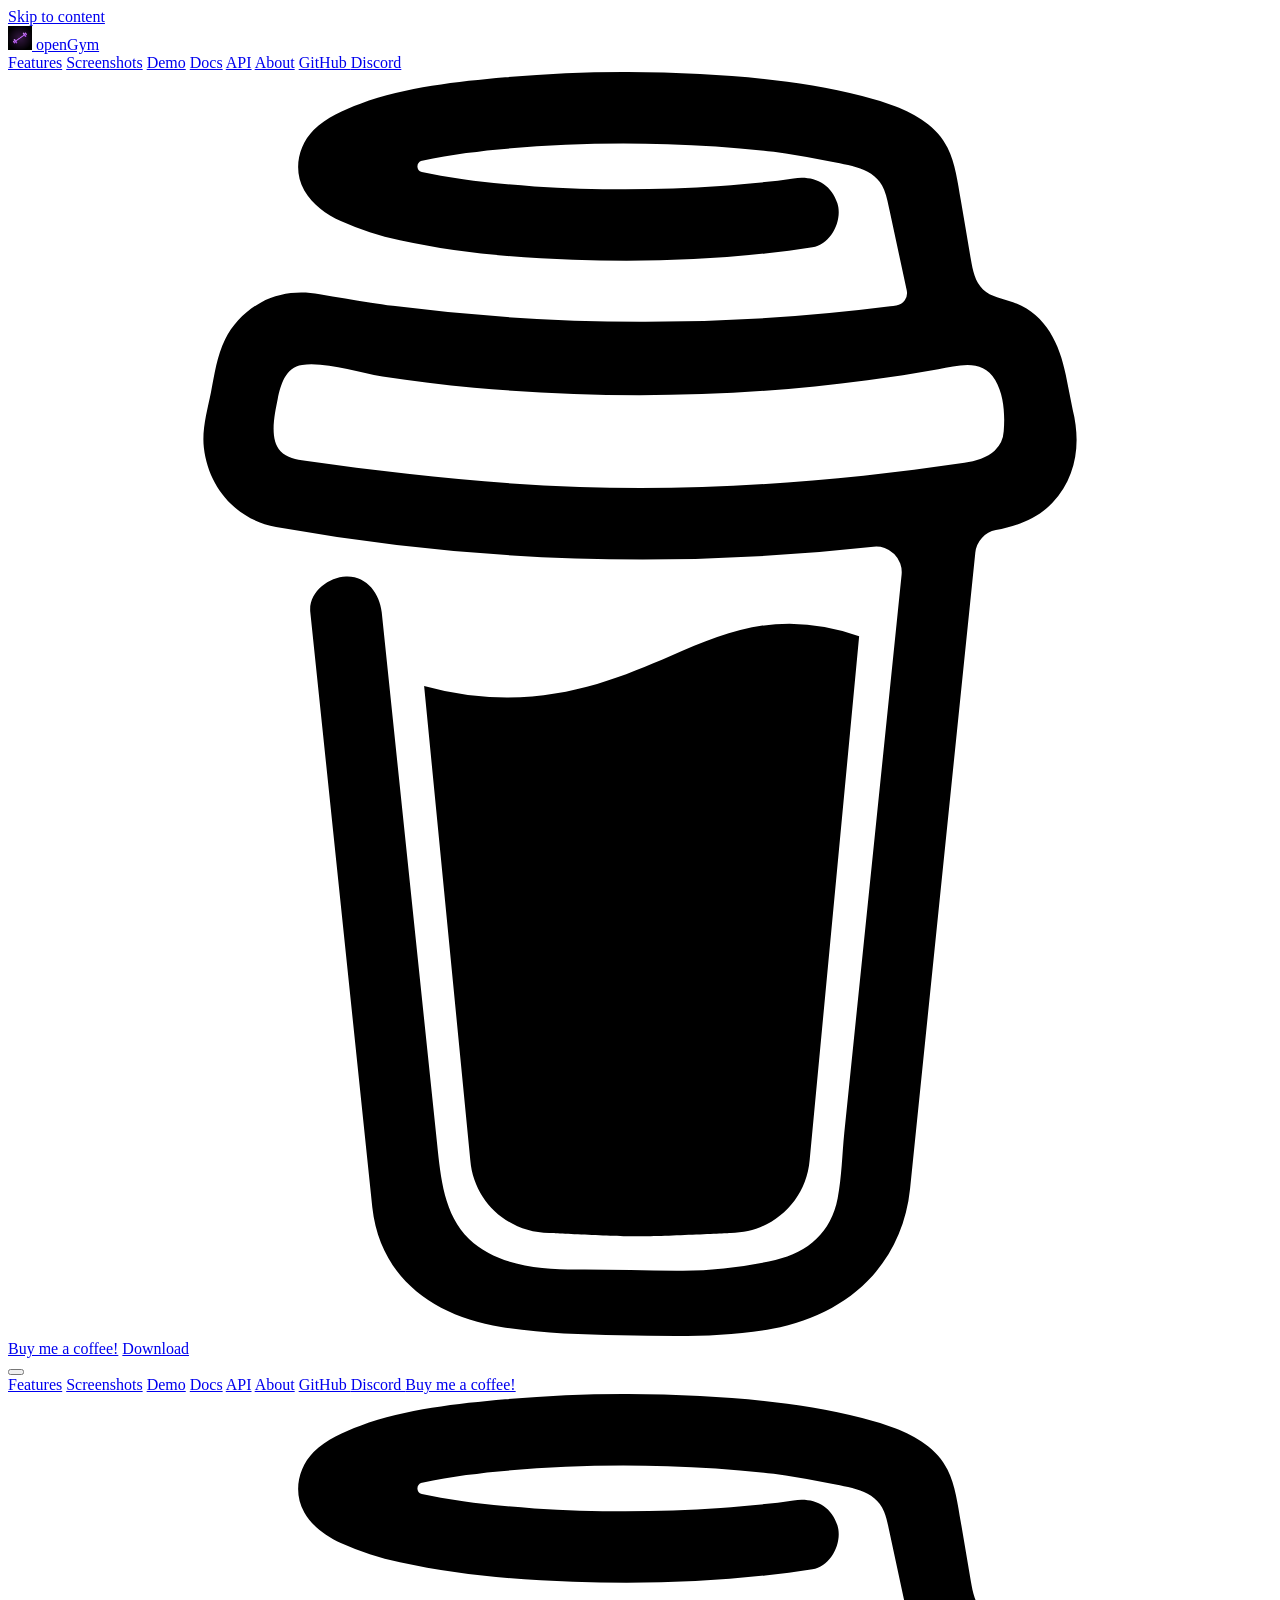
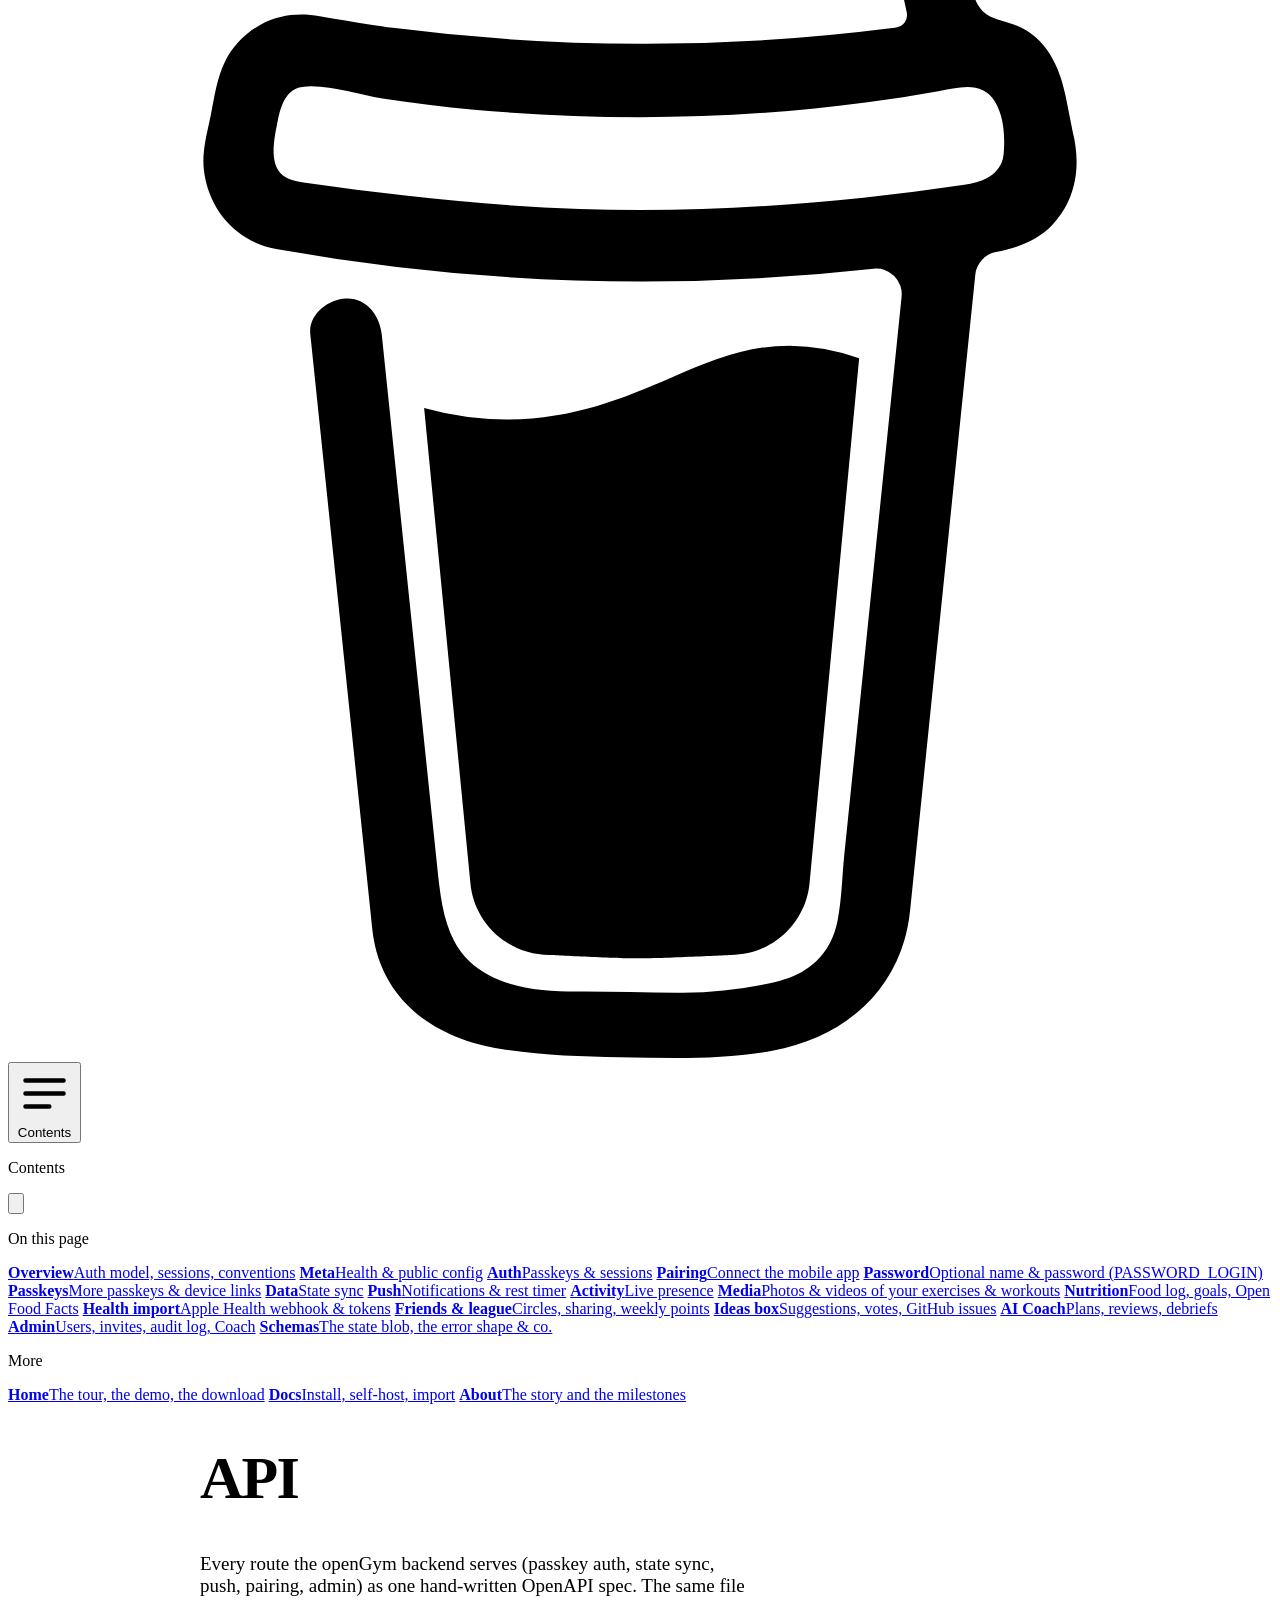
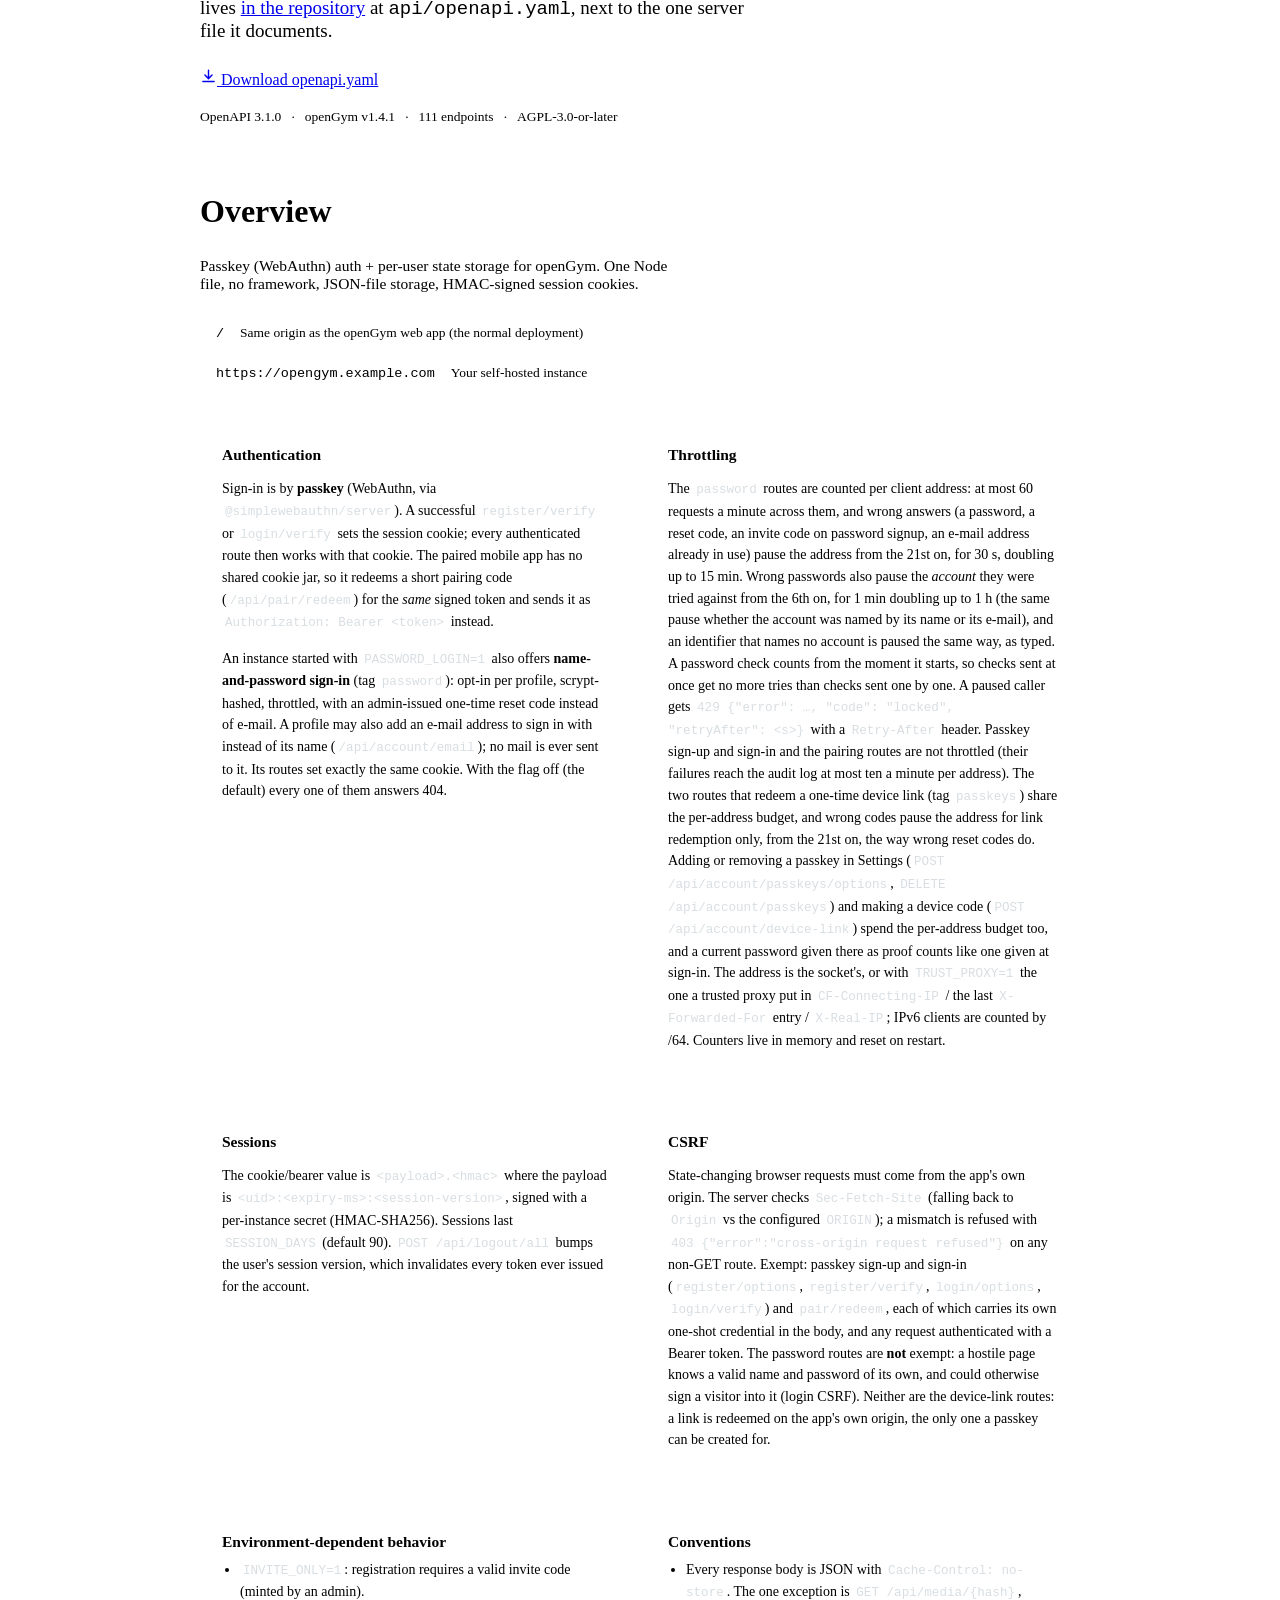
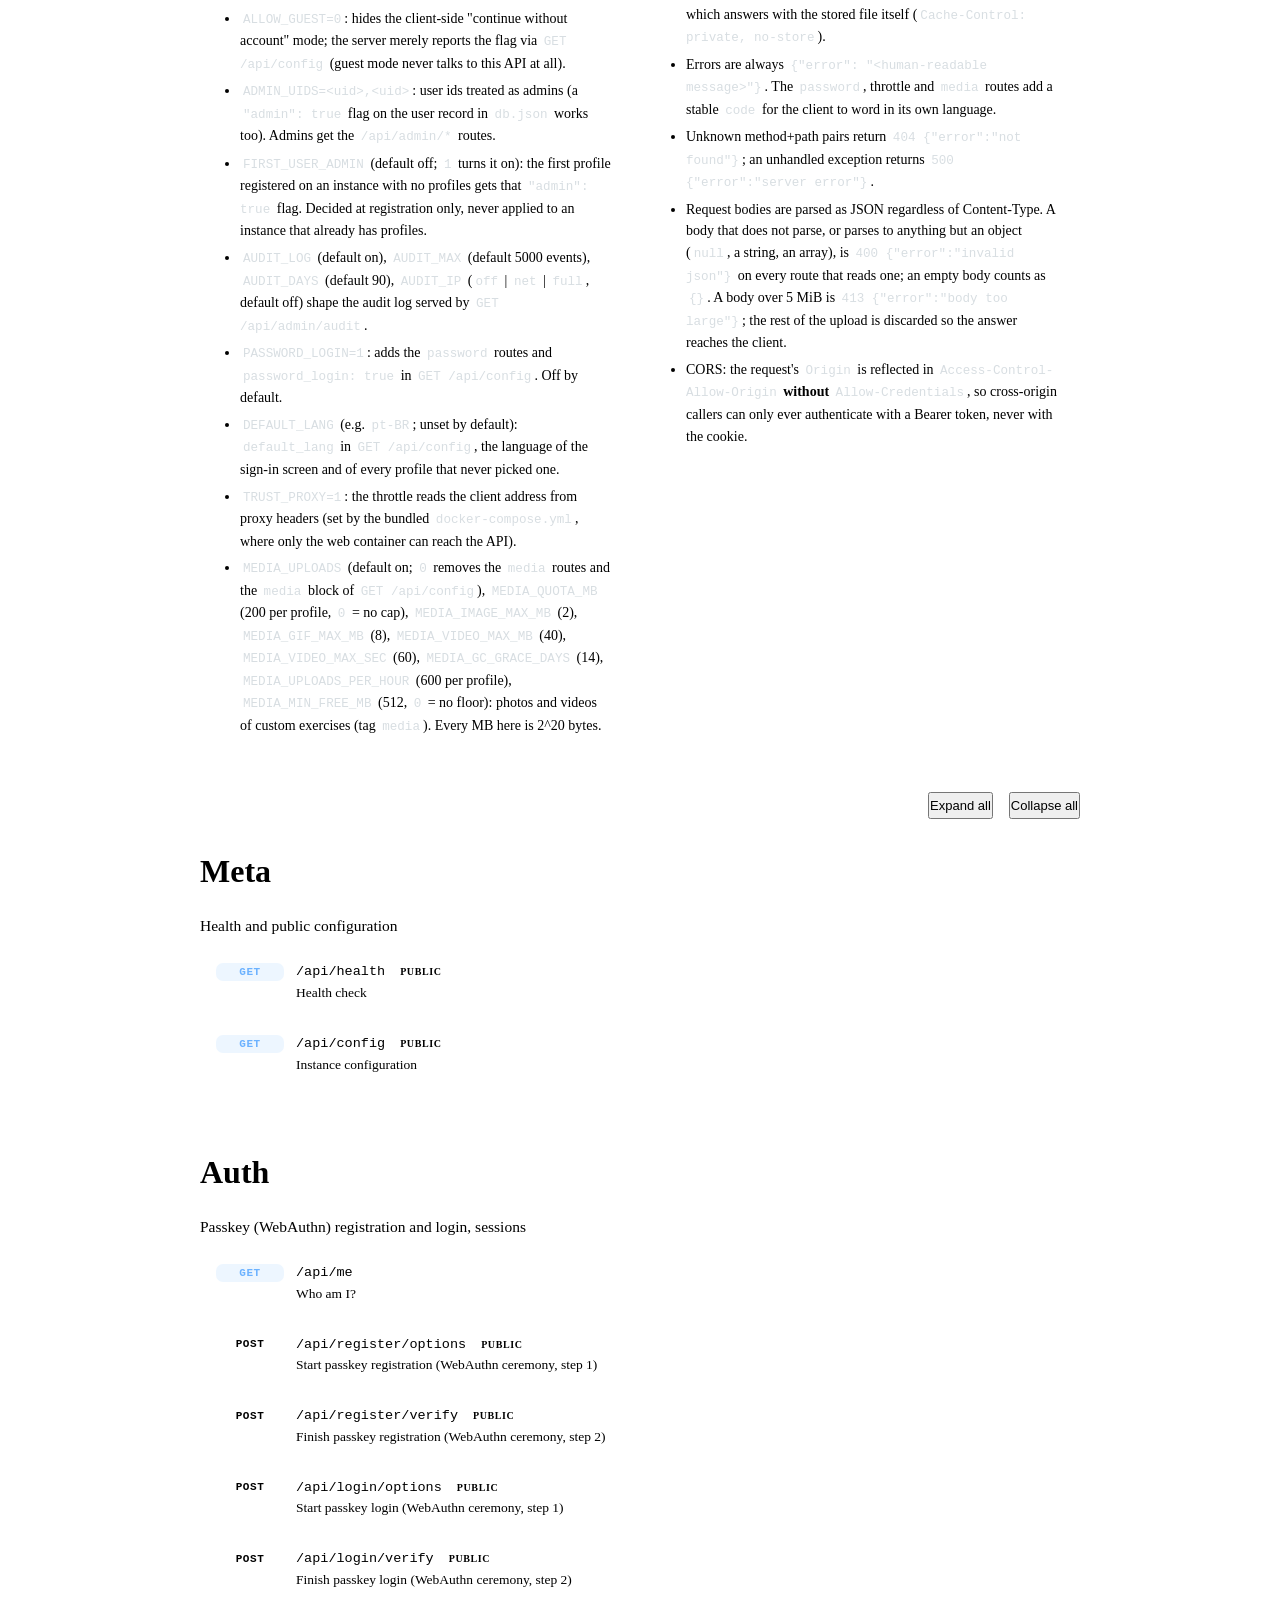
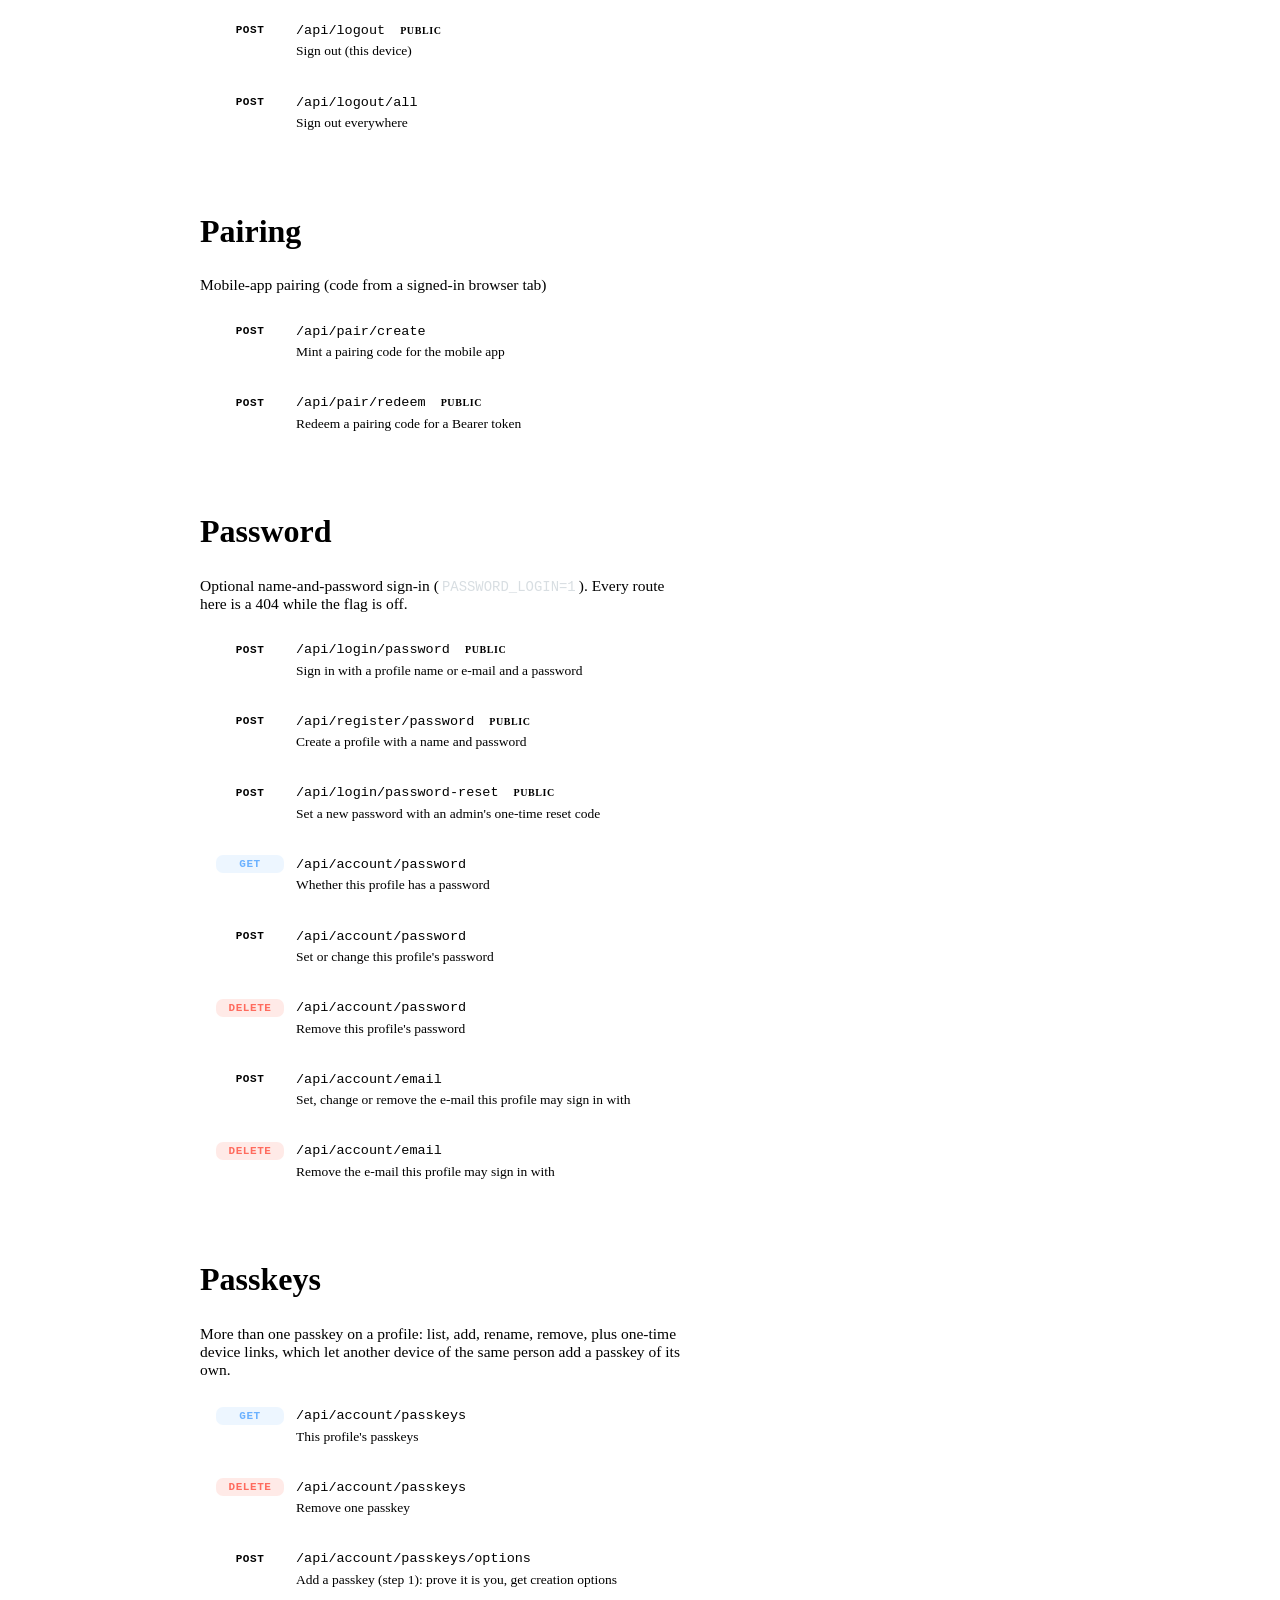
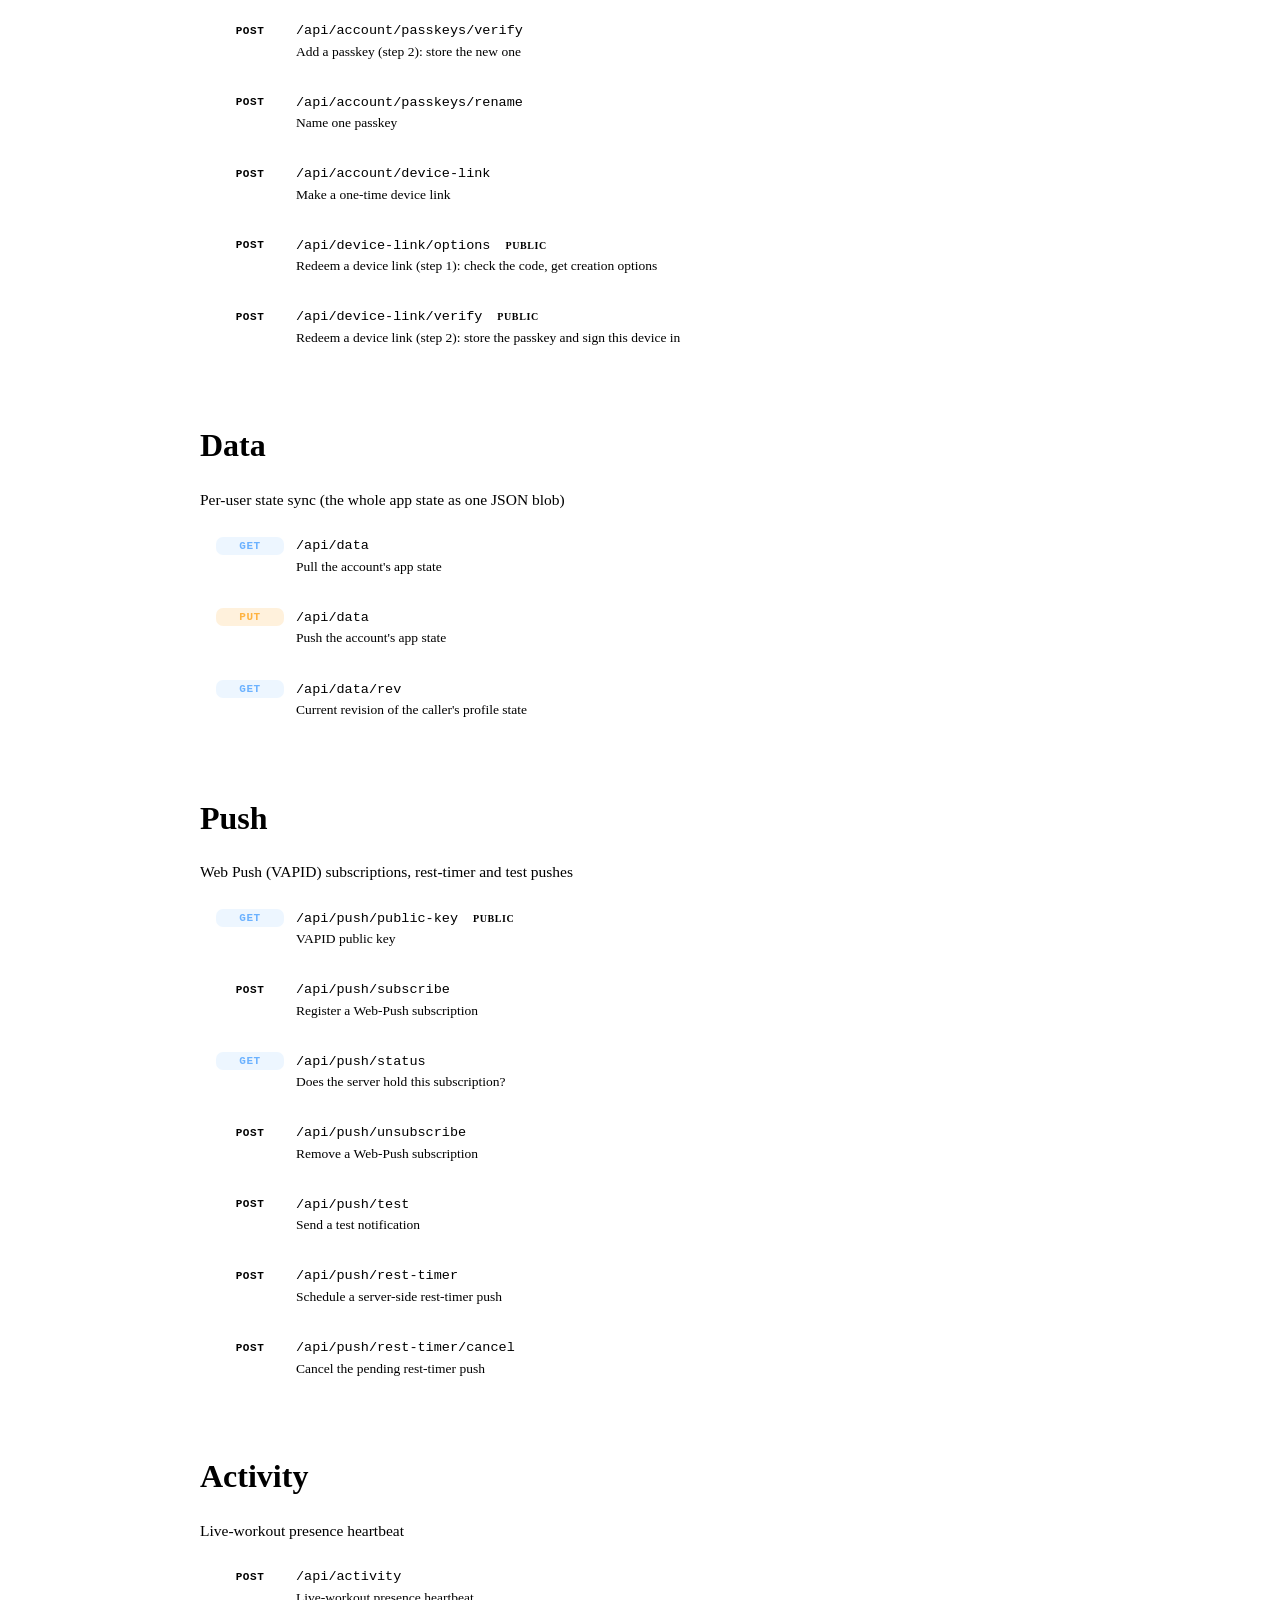
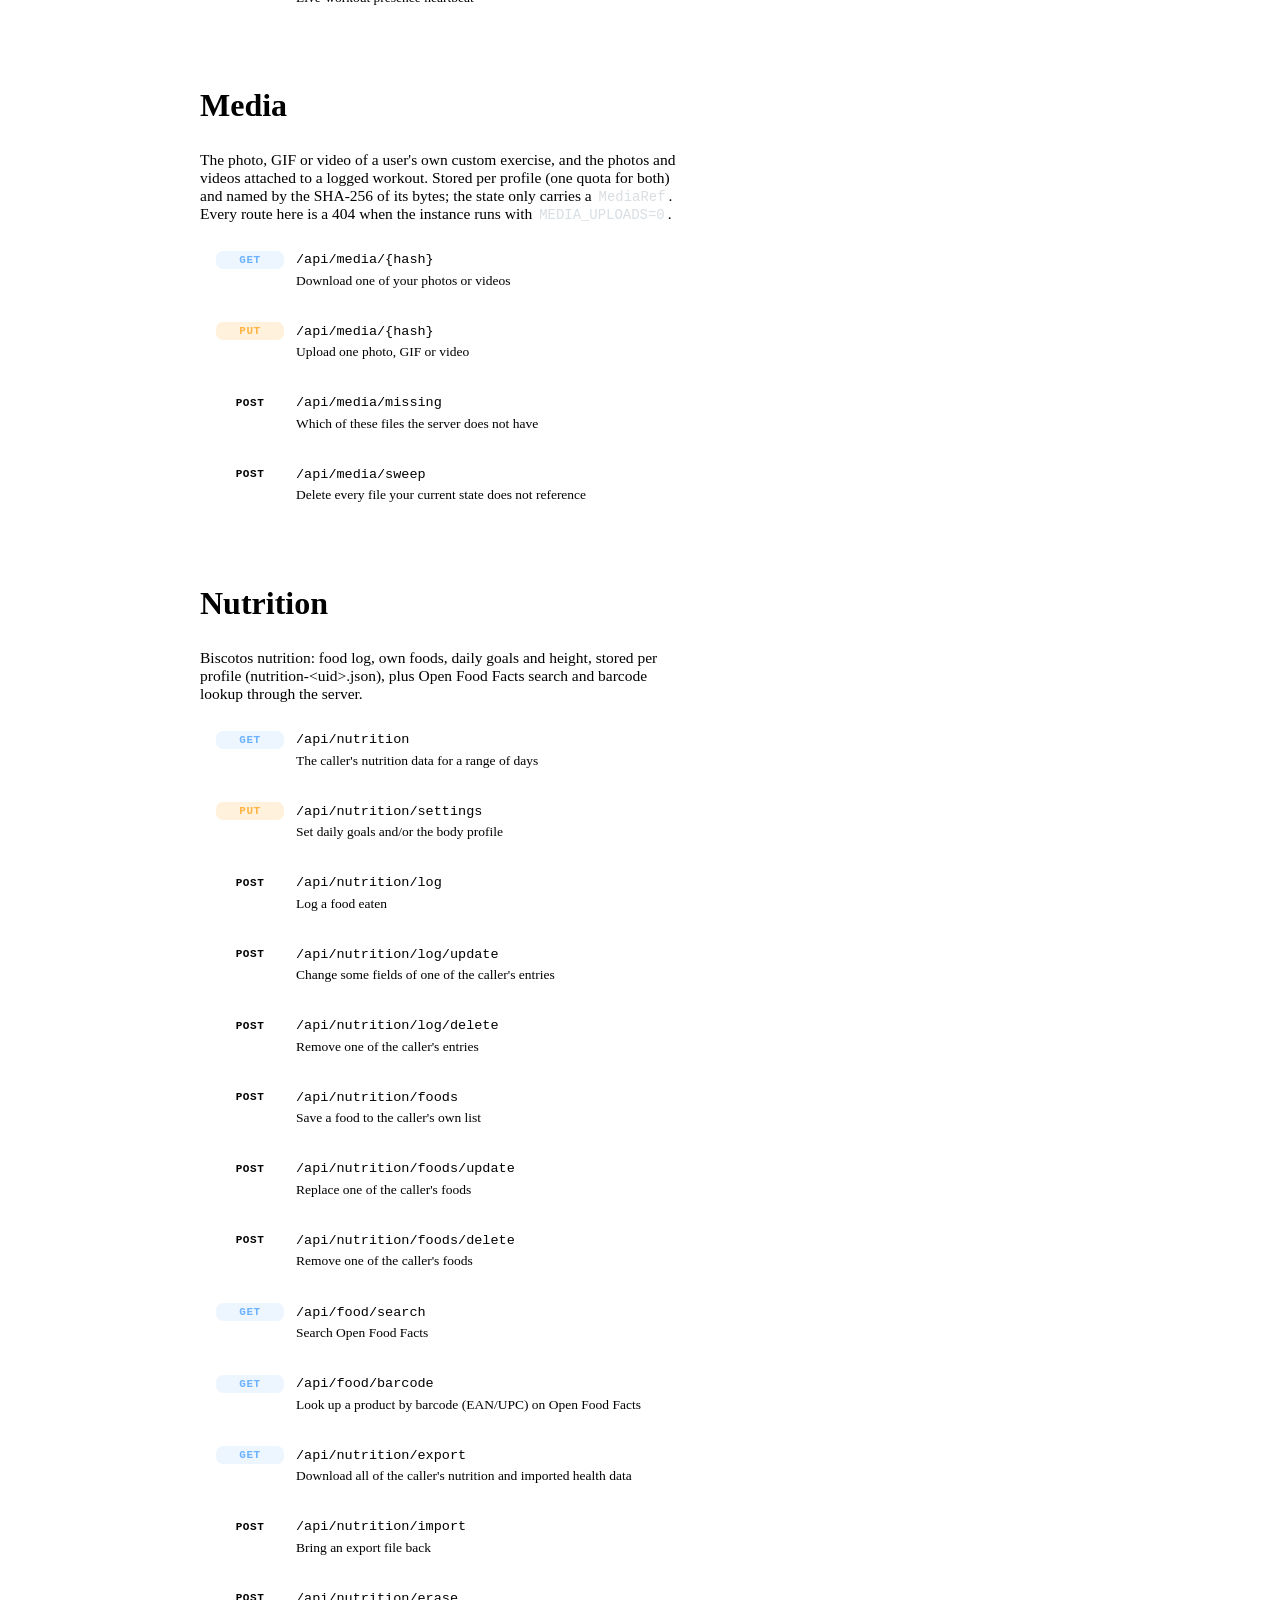
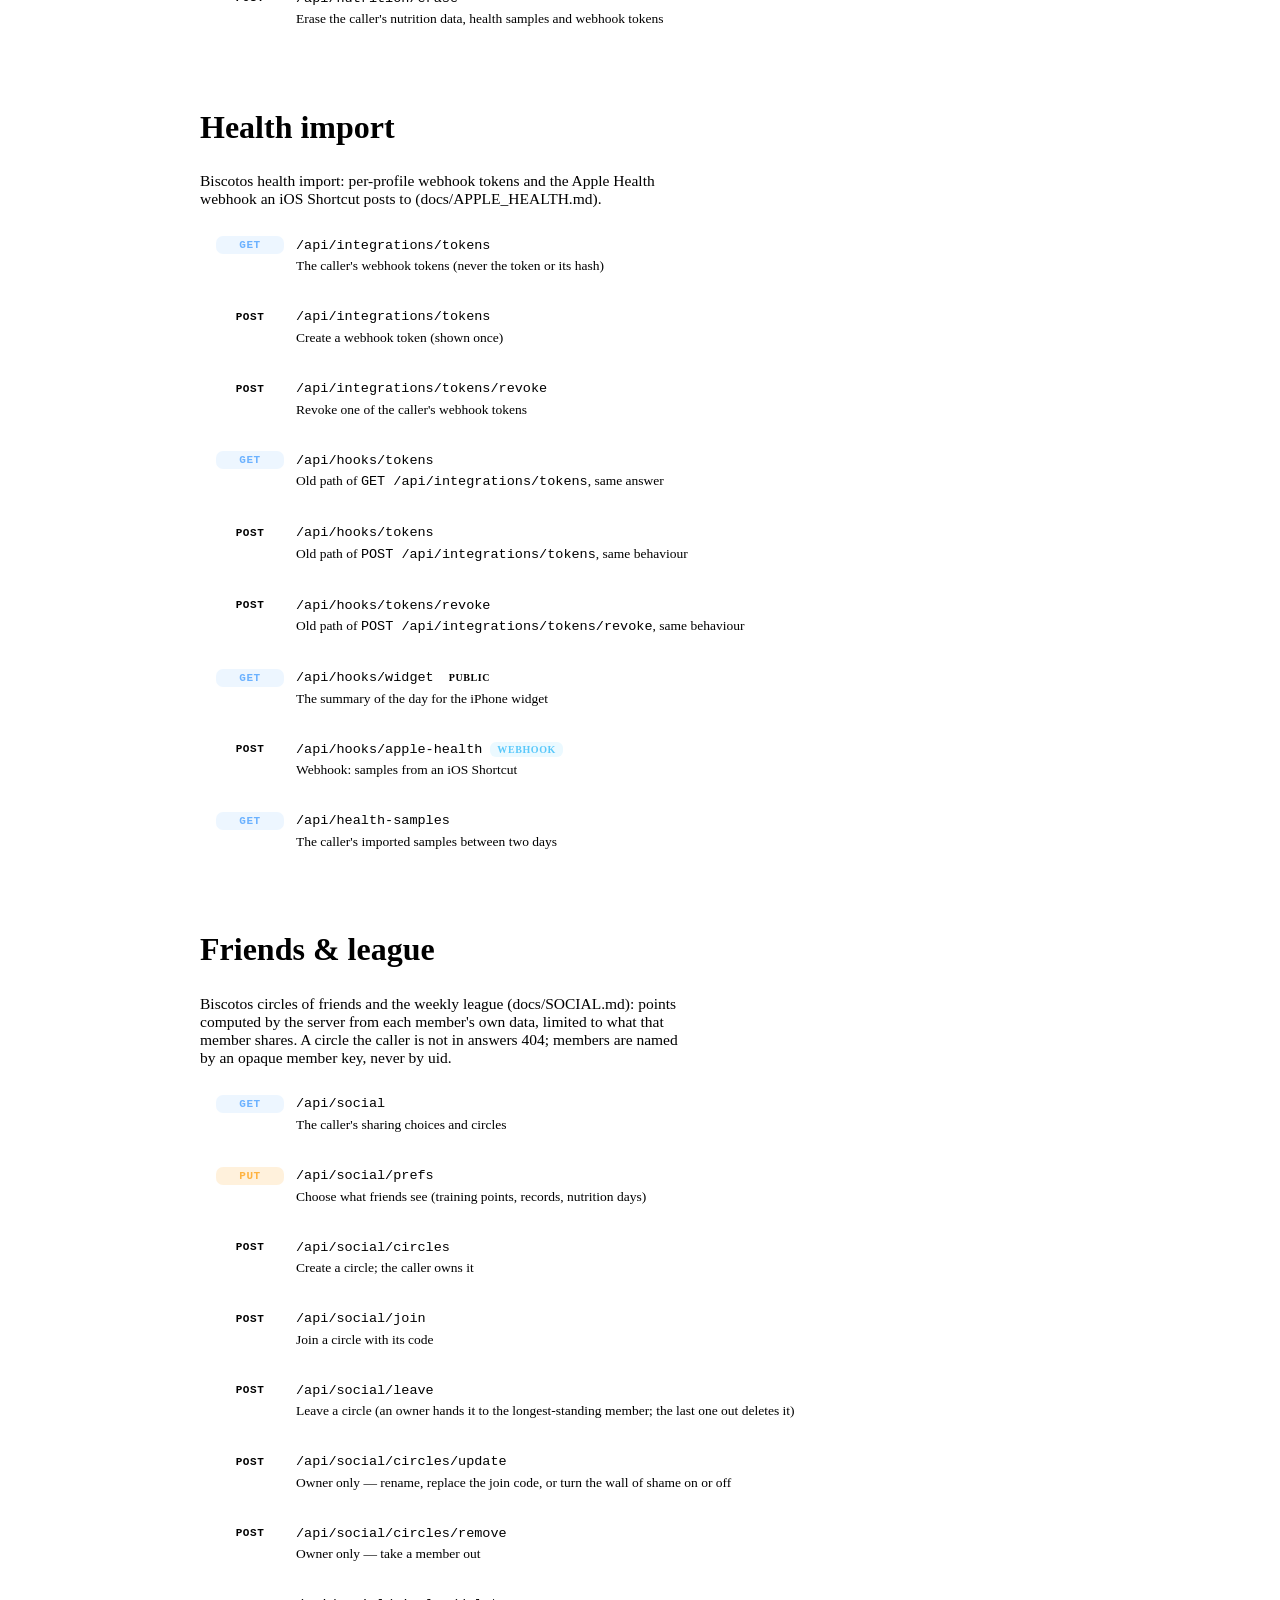
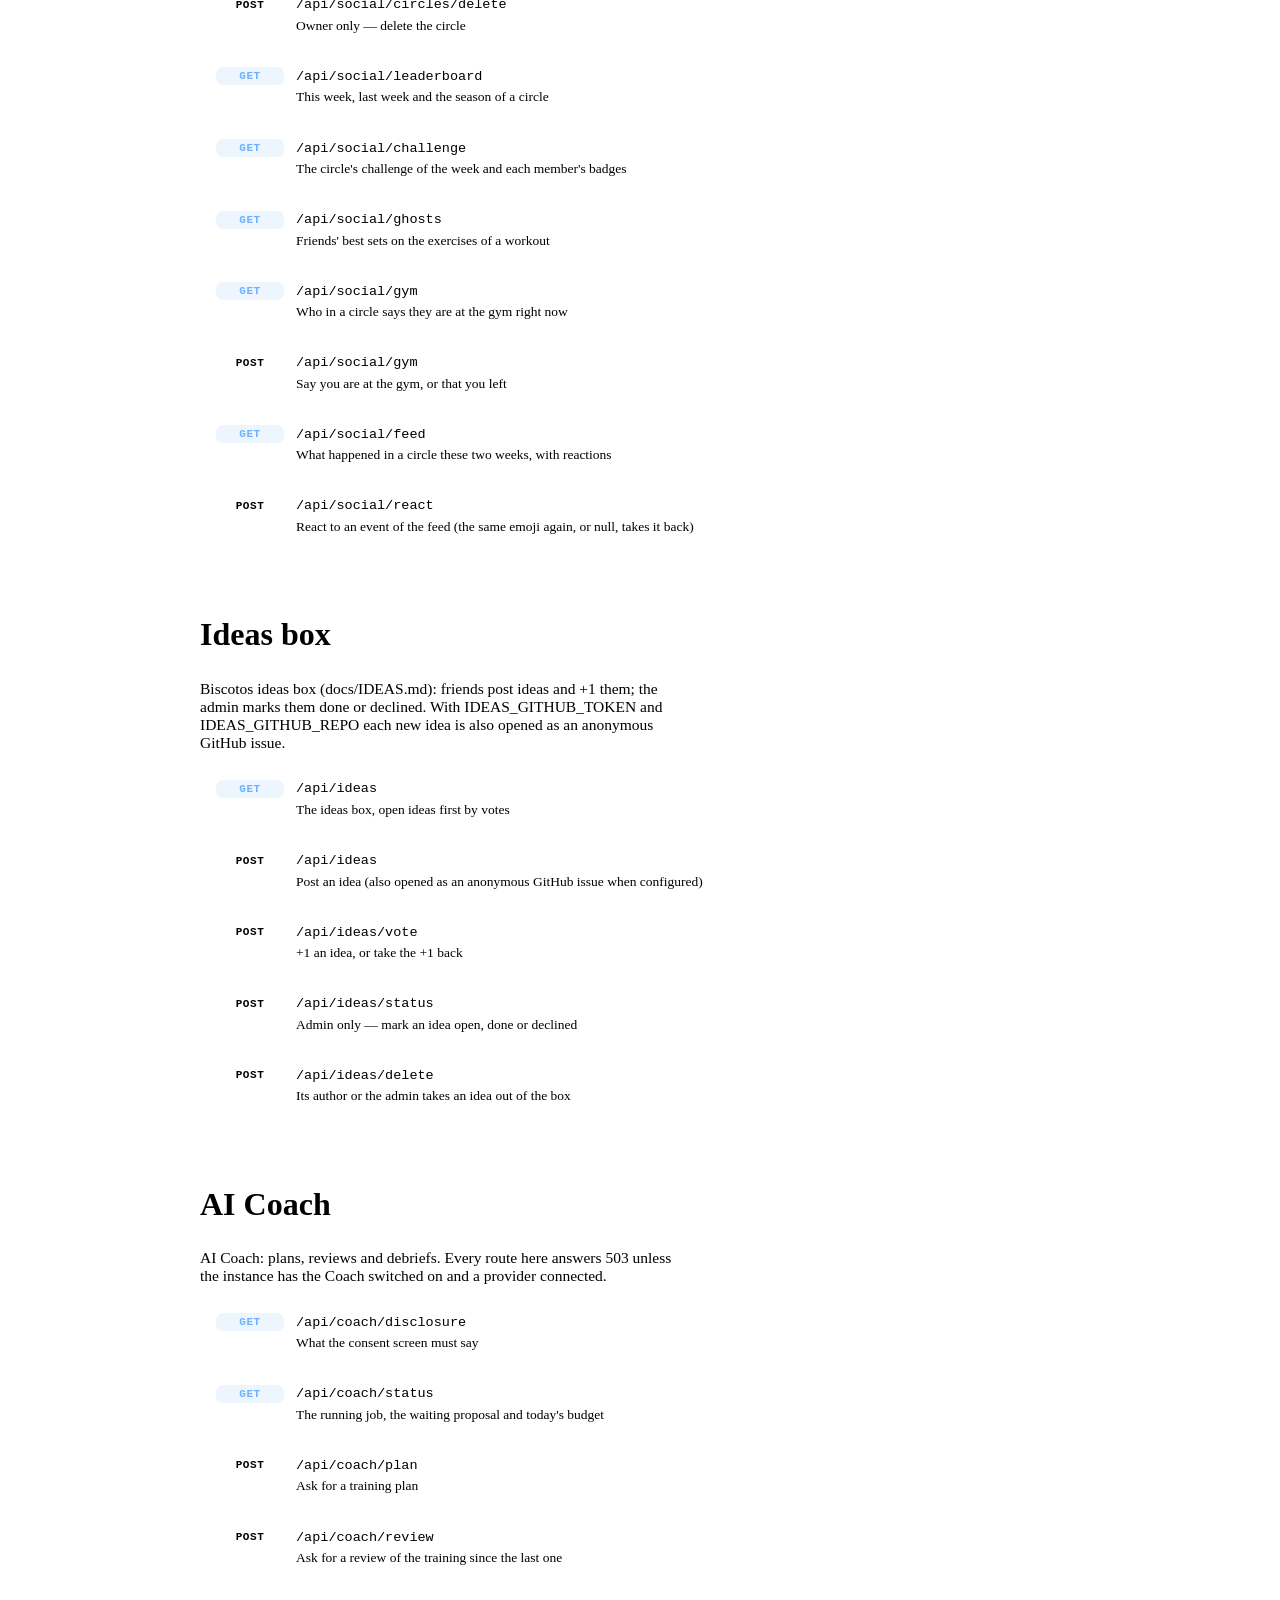
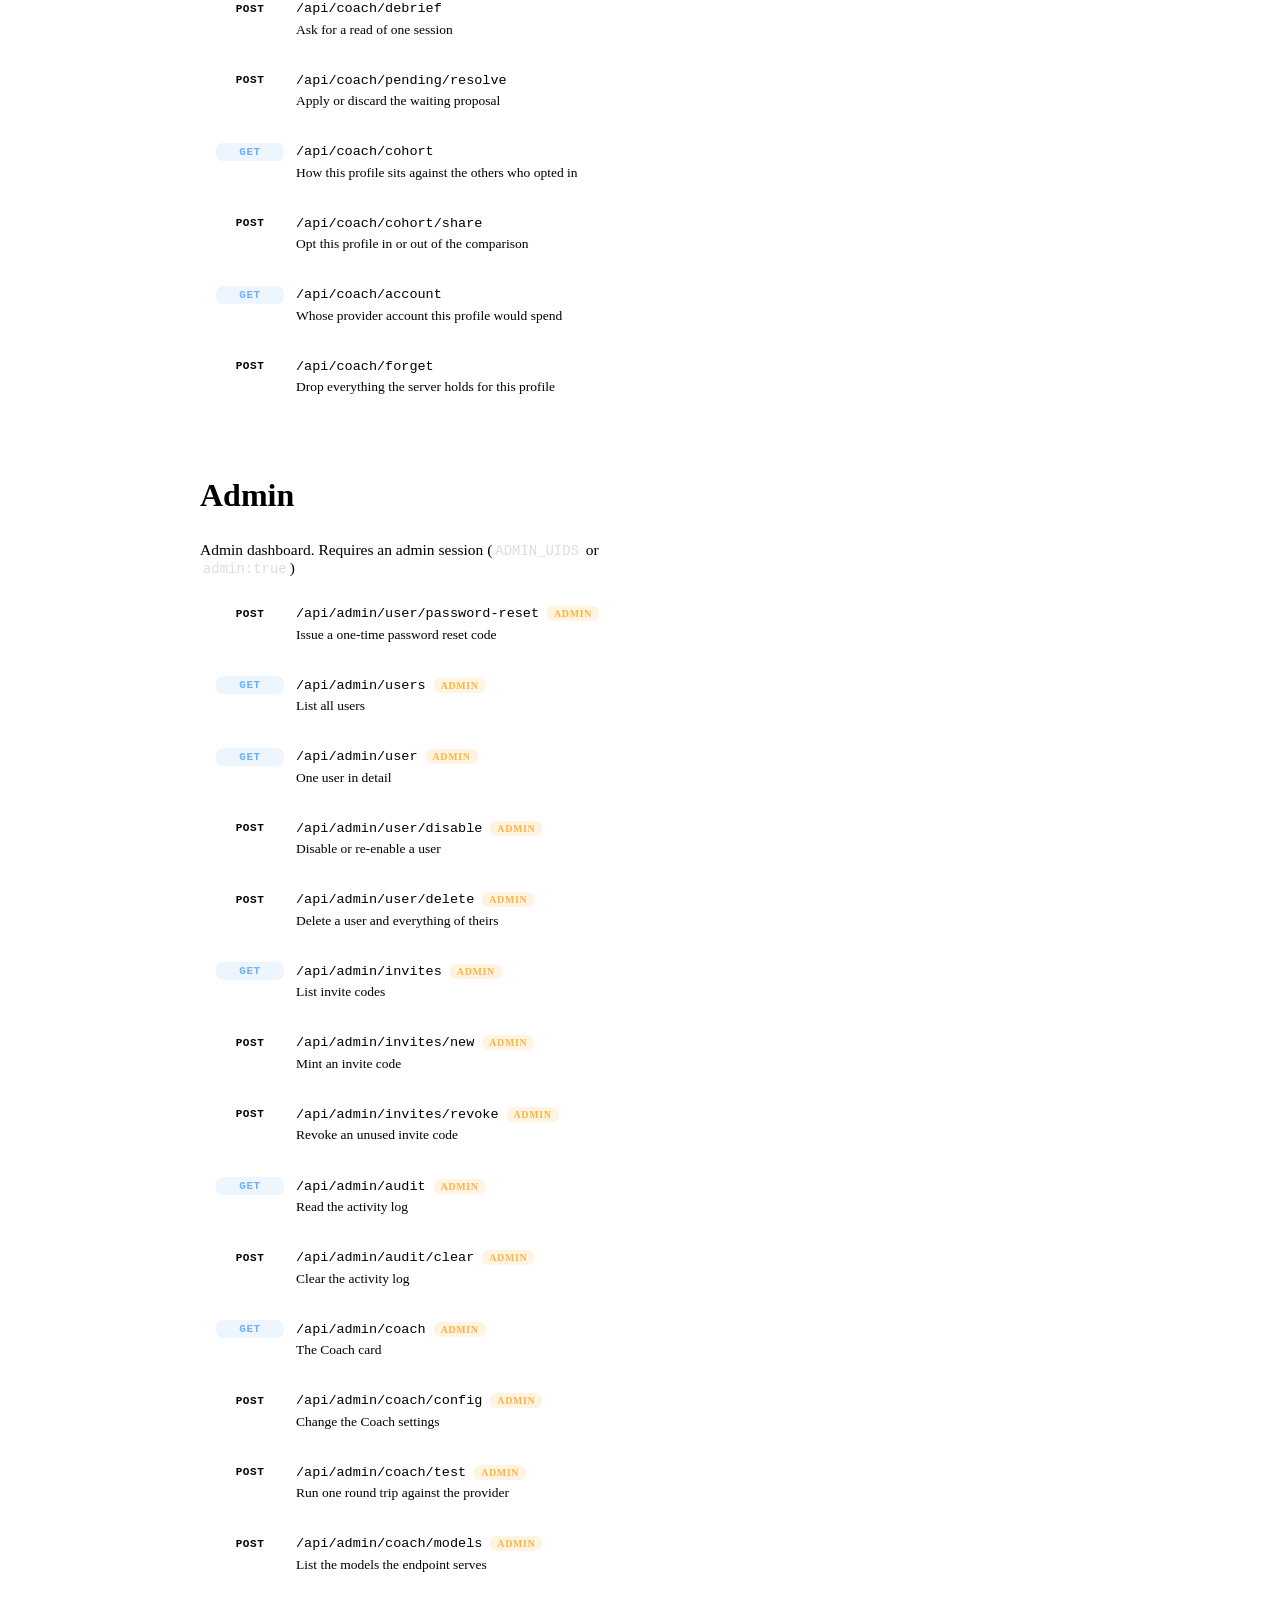
==== commit c9932fb5: "Move the key management routes to /api/integrations/tokens An access proxy that guards /api/ but let" ====
--- a/website/api.html
+++ b/website/api.html
@@ -250,7 +250,7 @@
   <p class="api-facts">
     <span>OpenAPI 3.1.0</span>
     <span>openGym v1.4.1</span>
-    <span>108 endpoints</span>
+    <span>111 endpoints</span>
     <span>AGPL-3.0-or-later</span>
   </p>
 
@@ -2617,7 +2617,7 @@
 <details class="ep" id="op-listHookTokens">
   <summary>
     <span class="m get">GET</span>
-    <span class="ep-path"><code>/api/hooks/tokens</code></span>
+    <span class="ep-path"><code>/api/integrations/tokens</code></span>
     <span class="ep-chev" aria-hidden="true"></span>
     <span class="ep-sum">The caller's webhook tokens (never the token or its hash)</span>
   </summary>
@@ -2643,7 +2643,7 @@
 <details class="ep" id="op-createHookToken">
   <summary>
     <span class="m post">POST</span>
-    <span class="ep-path"><code>/api/hooks/tokens</code></span>
+    <span class="ep-path"><code>/api/integrations/tokens</code></span>
     <span class="ep-chev" aria-hidden="true"></span>
     <span class="ep-sum">Create a webhook token (shown once)</span>
   </summary>
@@ -2692,7 +2692,7 @@
 <details class="ep" id="op-revokeHookToken">
   <summary>
     <span class="m post">POST</span>
-    <span class="ep-path"><code>/api/hooks/tokens/revoke</code></span>
+    <span class="ep-path"><code>/api/integrations/tokens/revoke</code></span>
     <span class="ep-chev" aria-hidden="true"></span>
     <span class="ep-sum">Revoke one of the caller's webhook tokens</span>
   </summary>
@@ -2725,6 +2725,84 @@
   </div>
 </details>
 
+<details class="ep" id="op-listHookTokensLegacy">
+  <summary>
+    <span class="m get">GET</span>
+    <span class="ep-path"><code>/api/hooks/tokens</code></span>
+    <span class="ep-chev" aria-hidden="true"></span>
+    <span class="ep-sum">Old path of <code>GET /api/integrations/tokens</code>, same answer</span>
+  </summary>
+  <div class="ep-body">
+
+    <p class="ep-auth"><svg viewBox="0 0 24 24" fill="none" stroke="currentColor" stroke-width="2" stroke-linecap="round" stroke-linejoin="round" aria-hidden="true"><rect x="4" y="11" width="16" height="10" rx="2.5"/><path d="M8 11V7a4 4 0 0 1 8 0v4"/></svg><span>Requires a session: the cookie set at sign-in, or <code>Authorization: Bearer &lt;token&gt;</code> from mobile-app pairing.</span></p>
+
+
+    <p class="ep-h">Responses</p>
+    <div class="ptab">
+  <div class="prow rrow">
+    <span class="r-code s2">200</span>
+    <span class="p-desc">Same as <code>GET /api/integrations/tokens</code>.</span>
+  </div>
+  <div class="prow rrow">
+    <span class="r-code s4">401</span>
+    <span class="p-desc">No session, expired/revoked session, or a disabled account.<span class="r-sig"><code>{&quot;error&quot;:&quot;not signed in&quot;}</code></span></span>
+  </div>
+    </div>
+  </div>
+</details>
+
+<details class="ep" id="op-createHookTokenLegacy">
+  <summary>
+    <span class="m post">POST</span>
+    <span class="ep-path"><code>/api/hooks/tokens</code></span>
+    <span class="ep-chev" aria-hidden="true"></span>
+    <span class="ep-sum">Old path of <code>POST /api/integrations/tokens</code>, same behaviour</span>
+  </summary>
+  <div class="ep-body">
+
+    <p class="ep-auth"><svg viewBox="0 0 24 24" fill="none" stroke="currentColor" stroke-width="2" stroke-linecap="round" stroke-linejoin="round" aria-hidden="true"><rect x="4" y="11" width="16" height="10" rx="2.5"/><path d="M8 11V7a4 4 0 0 1 8 0v4"/></svg><span>Requires a session: the cookie set at sign-in, or <code>Authorization: Bearer &lt;token&gt;</code> from mobile-app pairing.</span></p>
+
+
+    <p class="ep-h">Responses</p>
+    <div class="ptab">
+  <div class="prow rrow">
+    <span class="r-code s2">201</span>
+    <span class="p-desc">Same as <code>POST /api/integrations/tokens</code>.</span>
+  </div>
+  <div class="prow rrow">
+    <span class="r-code s4">401</span>
+    <span class="p-desc">No session, expired/revoked session, or a disabled account.<span class="r-sig"><code>{&quot;error&quot;:&quot;not signed in&quot;}</code></span></span>
+  </div>
+    </div>
+  </div>
+</details>
+
+<details class="ep" id="op-revokeHookTokenLegacy">
+  <summary>
+    <span class="m post">POST</span>
+    <span class="ep-path"><code>/api/hooks/tokens/revoke</code></span>
+    <span class="ep-chev" aria-hidden="true"></span>
+    <span class="ep-sum">Old path of <code>POST /api/integrations/tokens/revoke</code>, same behaviour</span>
+  </summary>
+  <div class="ep-body">
+
+    <p class="ep-auth"><svg viewBox="0 0 24 24" fill="none" stroke="currentColor" stroke-width="2" stroke-linecap="round" stroke-linejoin="round" aria-hidden="true"><rect x="4" y="11" width="16" height="10" rx="2.5"/><path d="M8 11V7a4 4 0 0 1 8 0v4"/></svg><span>Requires a session: the cookie set at sign-in, or <code>Authorization: Bearer &lt;token&gt;</code> from mobile-app pairing.</span></p>
+
+
+    <p class="ep-h">Responses</p>
+    <div class="ptab">
+  <div class="prow rrow">
+    <span class="r-code s2">200</span>
+    <span class="p-desc">Same as <code>POST /api/integrations/tokens/revoke</code>.</span>
+  </div>
+  <div class="prow rrow">
+    <span class="r-code s4">401</span>
+    <span class="p-desc">No session, expired/revoked session, or a disabled account.<span class="r-sig"><code>{&quot;error&quot;:&quot;not signed in&quot;}</code></span></span>
+  </div>
+    </div>
+  </div>
+</details>
+
 <details class="ep" id="op-getWidgetSummary">
   <summary>
     <span class="m get">GET</span>
@@ -2733,7 +2811,7 @@
     <span class="ep-sum">The summary of the day for the iPhone widget</span>
   </summary>
   <div class="ep-body">
-<p>Authenticated only by a widget key (<code>kind: widget</code>, minted with <code>POST /api/hooks/tokens</code>) in <code>Authorization: Bearer</code>; a session, an Apple Health key or no key is <code>401</code>. Numbers only, about the key's owner: the streak in weeks, the week's workouts, today's calories and macros against the day's goal (the one the app calculated for today, else the typed one), and the latest steps of the last two days against the steps goal. 60 requests a minute per address, 30 per key.</p>
+<p>Authenticated only by a widget key (<code>kind: widget</code>, minted with <code>POST /api/integrations/tokens</code>) in <code>Authorization: Bearer</code>; a session, an Apple Health key or no key is <code>401</code>. Numbers only, about the key's owner: the streak in weeks, the week's workouts, today's calories and macros against the day's goal (the one the app calculated for today, else the typed one), and the latest steps of the last two days against the steps goal. 60 requests a minute per address, 30 per key.</p>
     <p class="ep-auth"><svg viewBox="0 0 24 24" fill="none" stroke="currentColor" stroke-width="2" stroke-linecap="round" stroke-linejoin="round" aria-hidden="true"><rect x="4" y="11" width="16" height="10" rx="2.5"/><path d="M8 11V7a4 4 0 0 1 8 0v4"/></svg><span>Public: no authentication required.</span></p>
 
 
@@ -2764,7 +2842,7 @@
   </summary>
   <div class="ep-body">
 <p>Authenticated only by a webhook token in <code>Authorization: Bearer bxh_…</code> (never a session, never a query parameter). Writes into the token owner's samples and nothing else. Daily types keep one value per day (the later replaces the earlier). Limits: 60 requests/min per address, 30/min per token, 256 KiB and 500 samples per request. Rejected samples are counted and named by index; values are never echoed. See docs/APPLE_HEALTH.md.</p>
-    <p class="ep-auth"><svg viewBox="0 0 24 24" fill="none" stroke="currentColor" stroke-width="2" stroke-linecap="round" stroke-linejoin="round" aria-hidden="true"><rect x="4" y="11" width="16" height="10" rx="2.5"/><path d="M8 11V7a4 4 0 0 1 8 0v4"/></svg><span>Webhook token only: <code>Authorization: Bearer bxh_…</code> from POST /api/hooks/tokens. A session is not accepted here, and the token is accepted nowhere else.</span></p>
+    <p class="ep-auth"><svg viewBox="0 0 24 24" fill="none" stroke="currentColor" stroke-width="2" stroke-linecap="round" stroke-linejoin="round" aria-hidden="true"><rect x="4" y="11" width="16" height="10" rx="2.5"/><path d="M8 11V7a4 4 0 0 1 8 0v4"/></svg><span>Webhook token only: <code>Authorization: Bearer bxh_…</code> from POST /api/integrations/tokens. A session is not accepted here, and the token is accepted nowhere else.</span></p>
 
 <p class="ep-h">Request body <span class="p-hint">(JSON)</span></p><div class="ptab">
   <div class="prow">
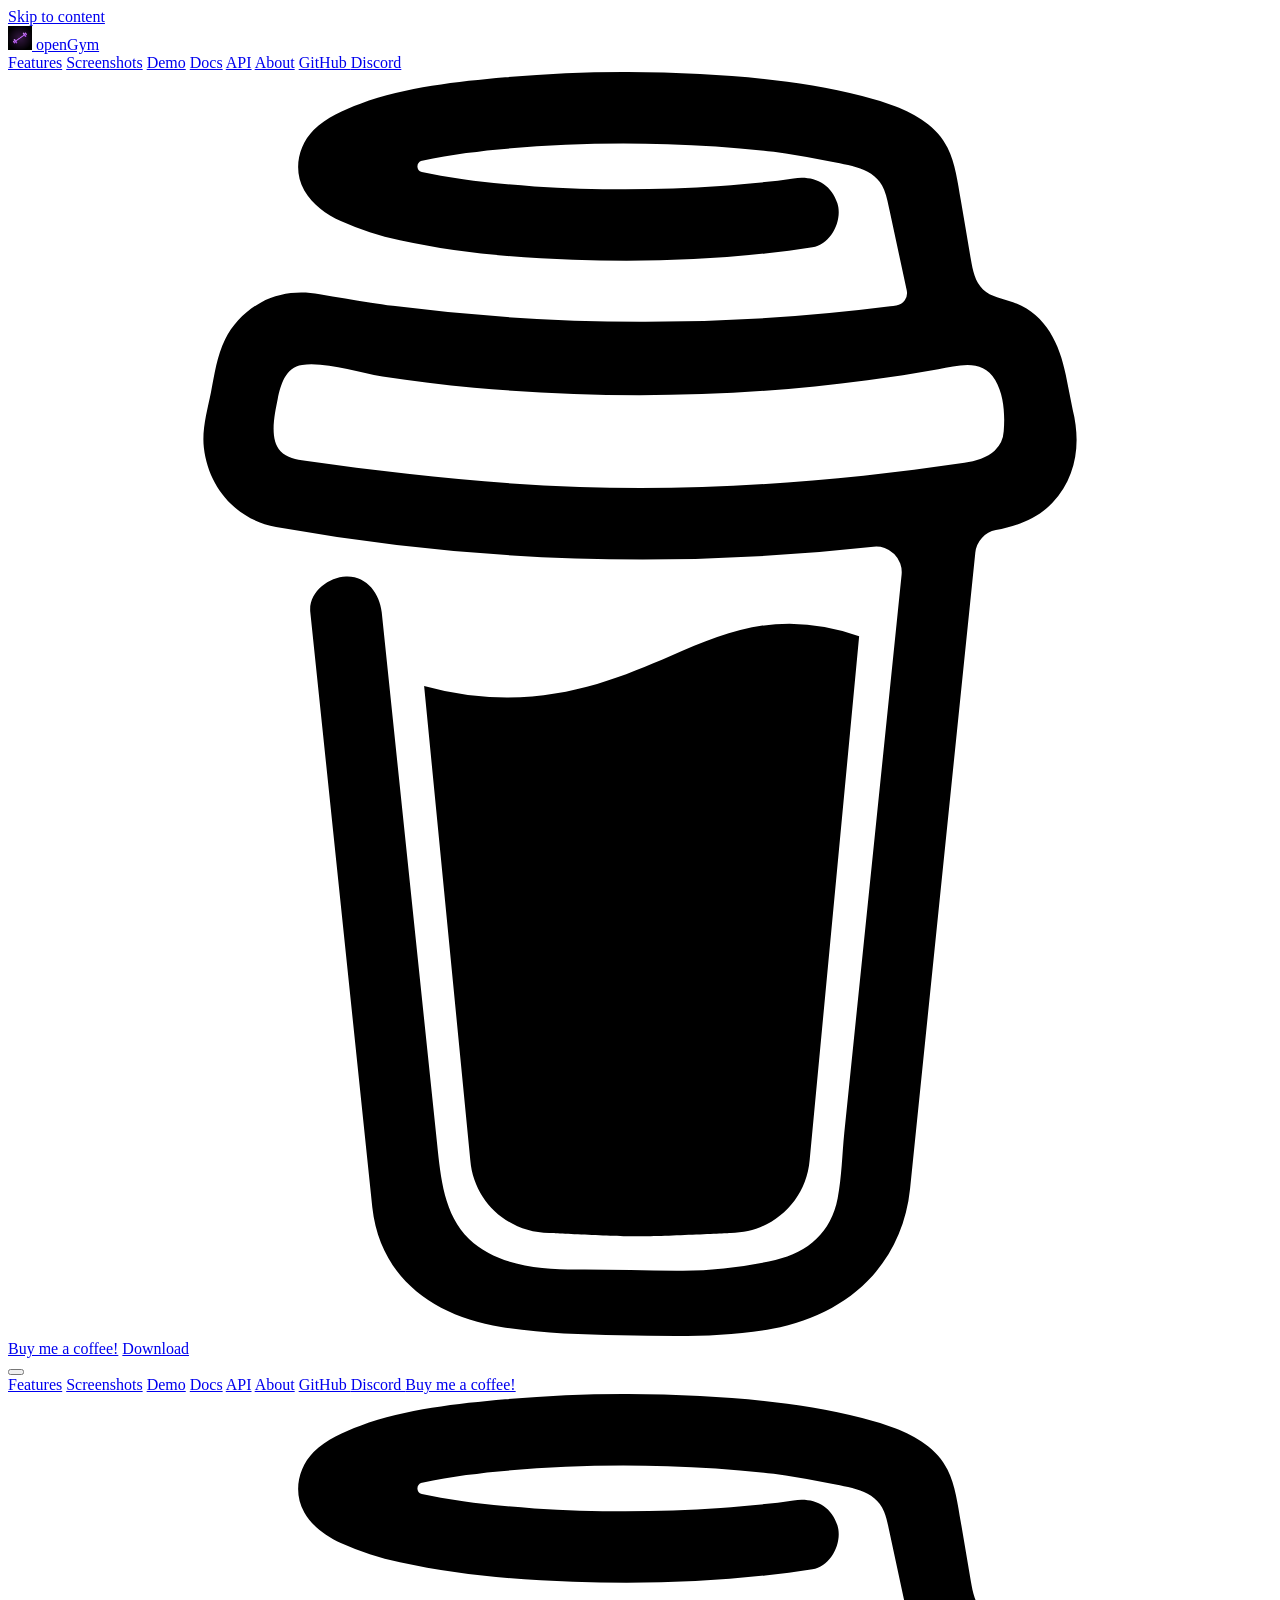
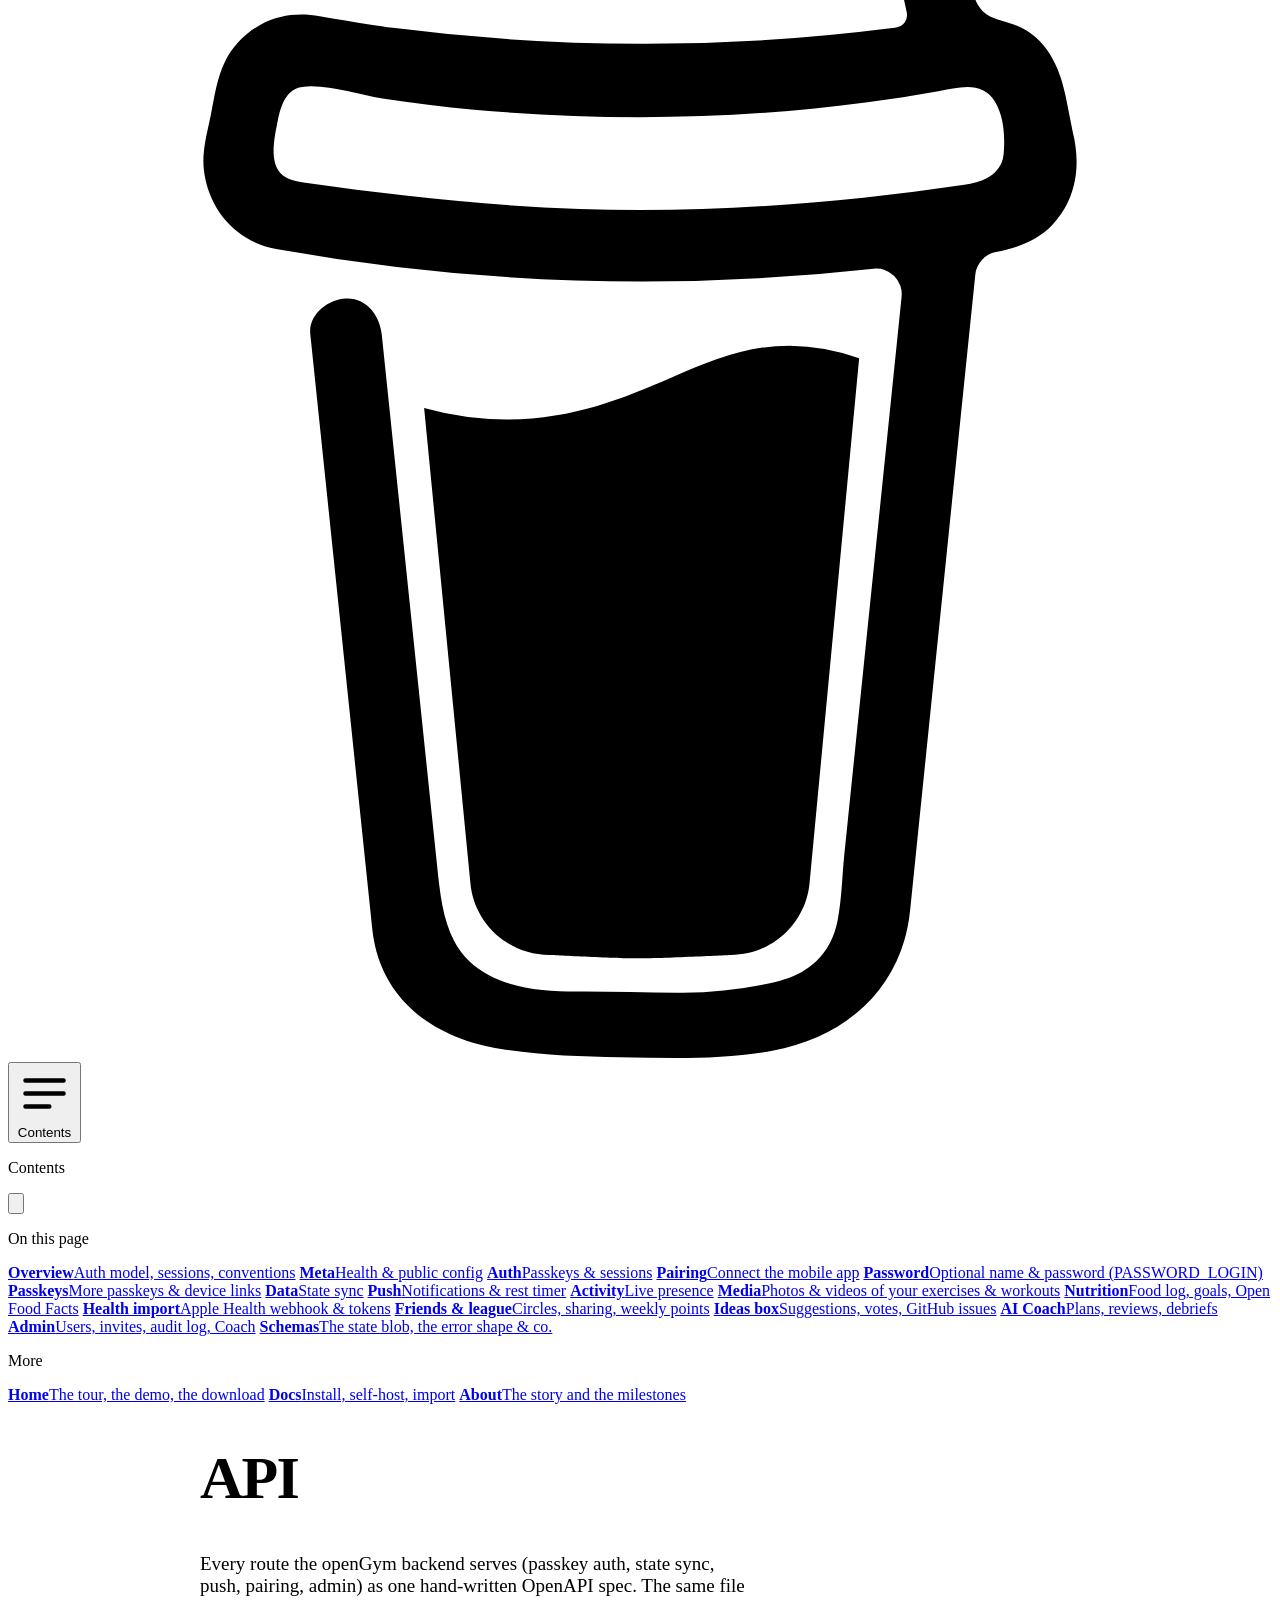
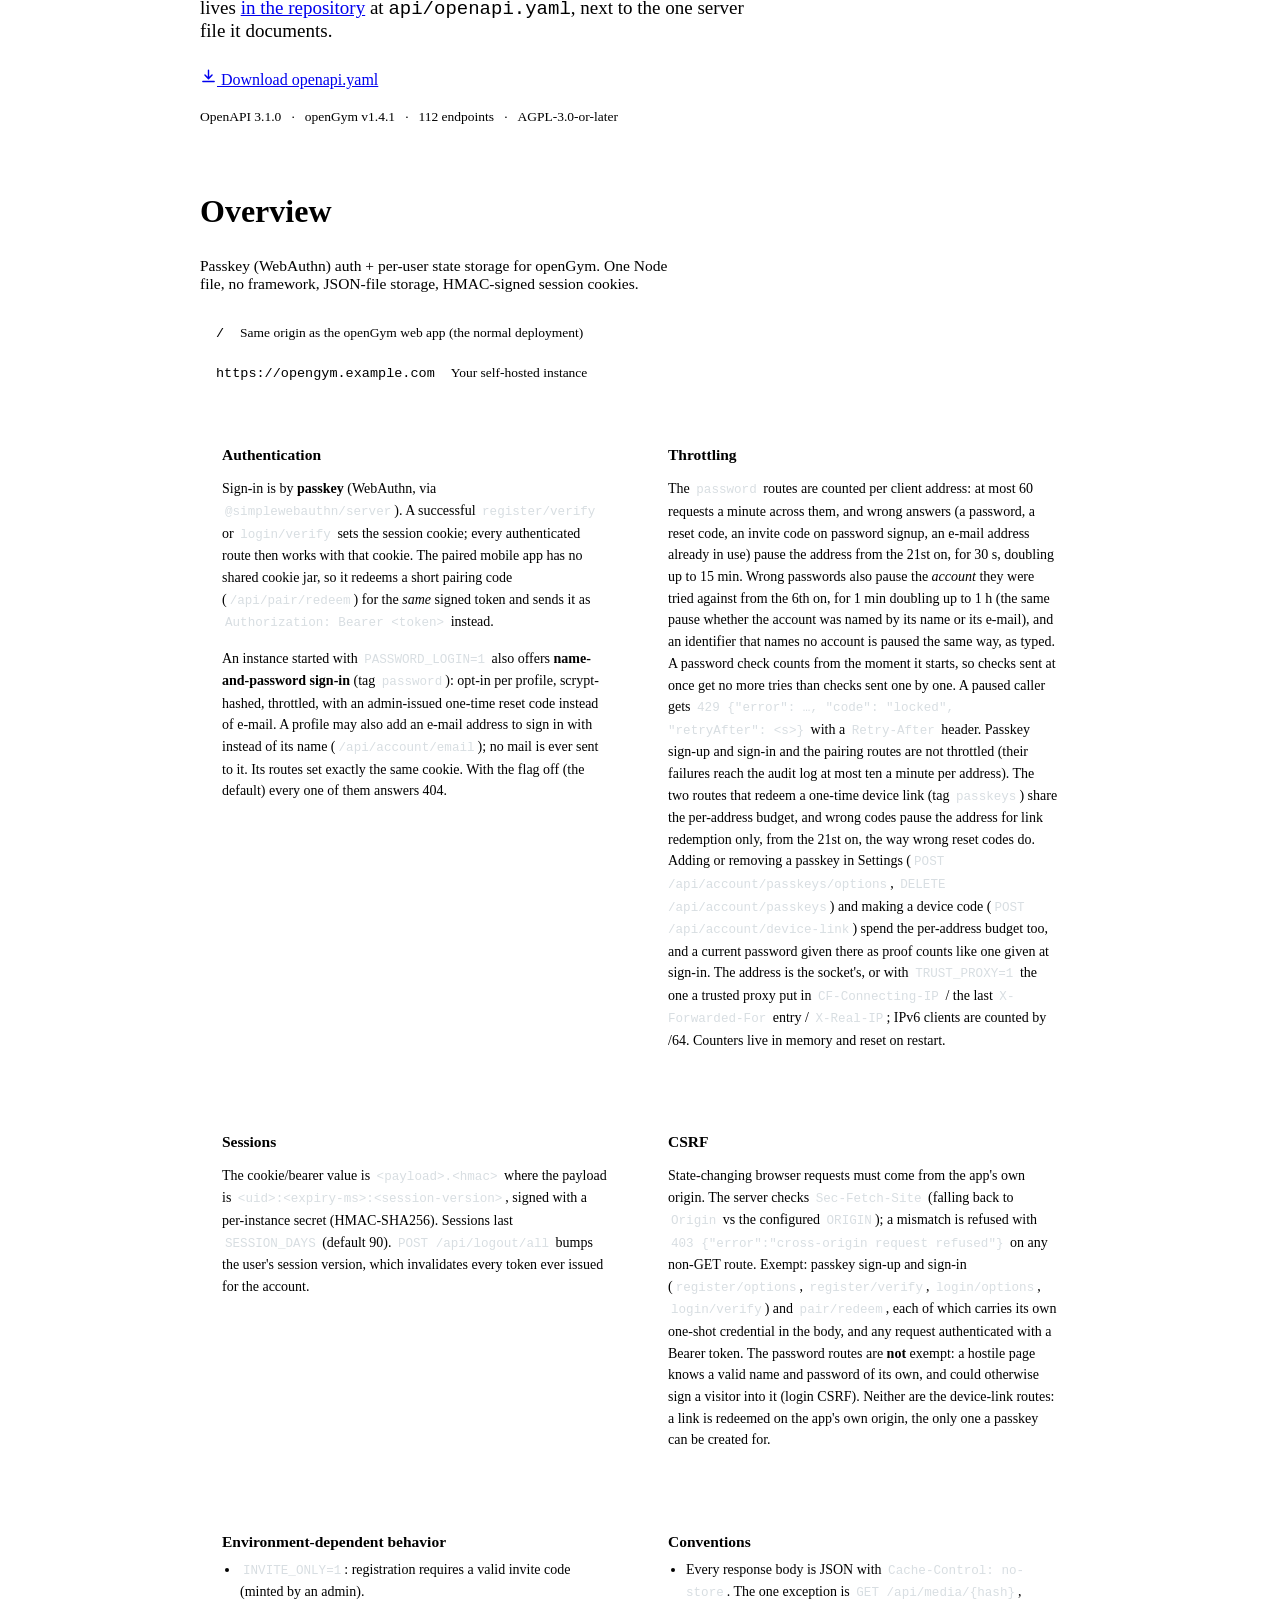
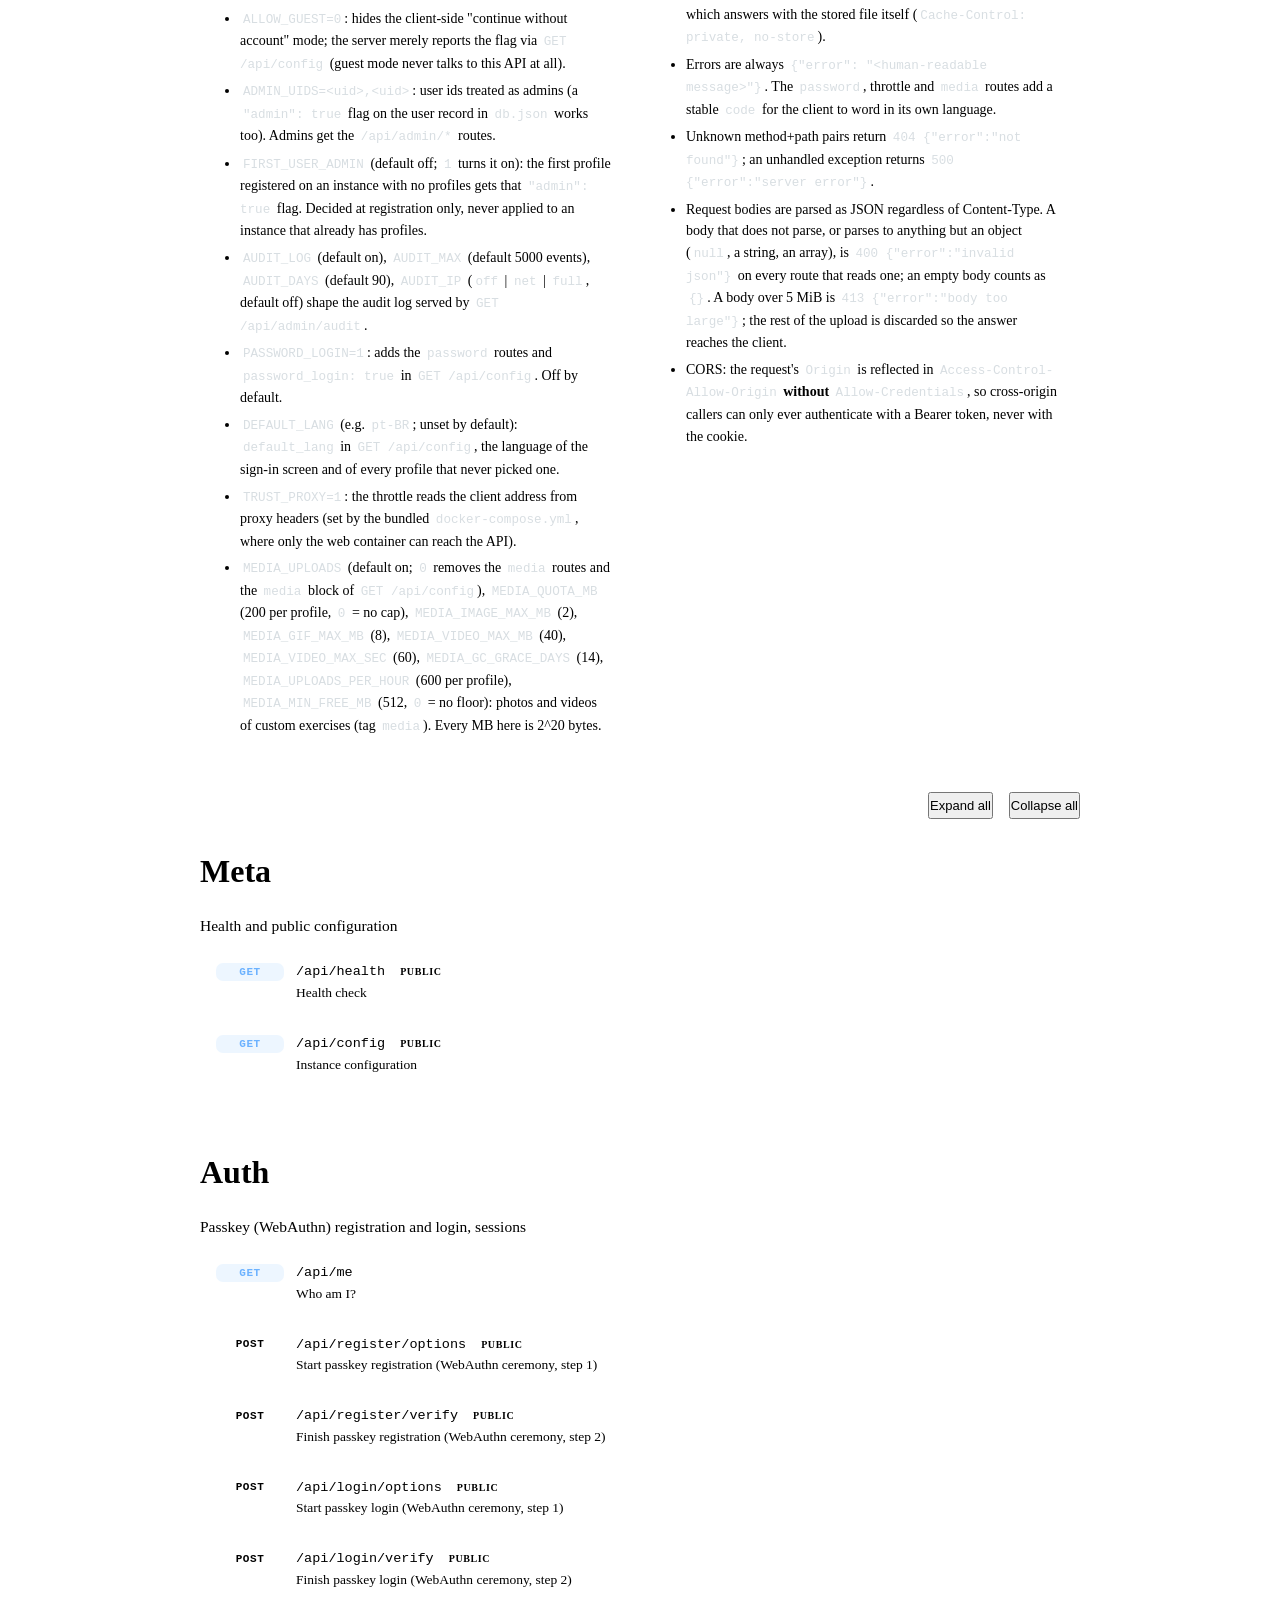
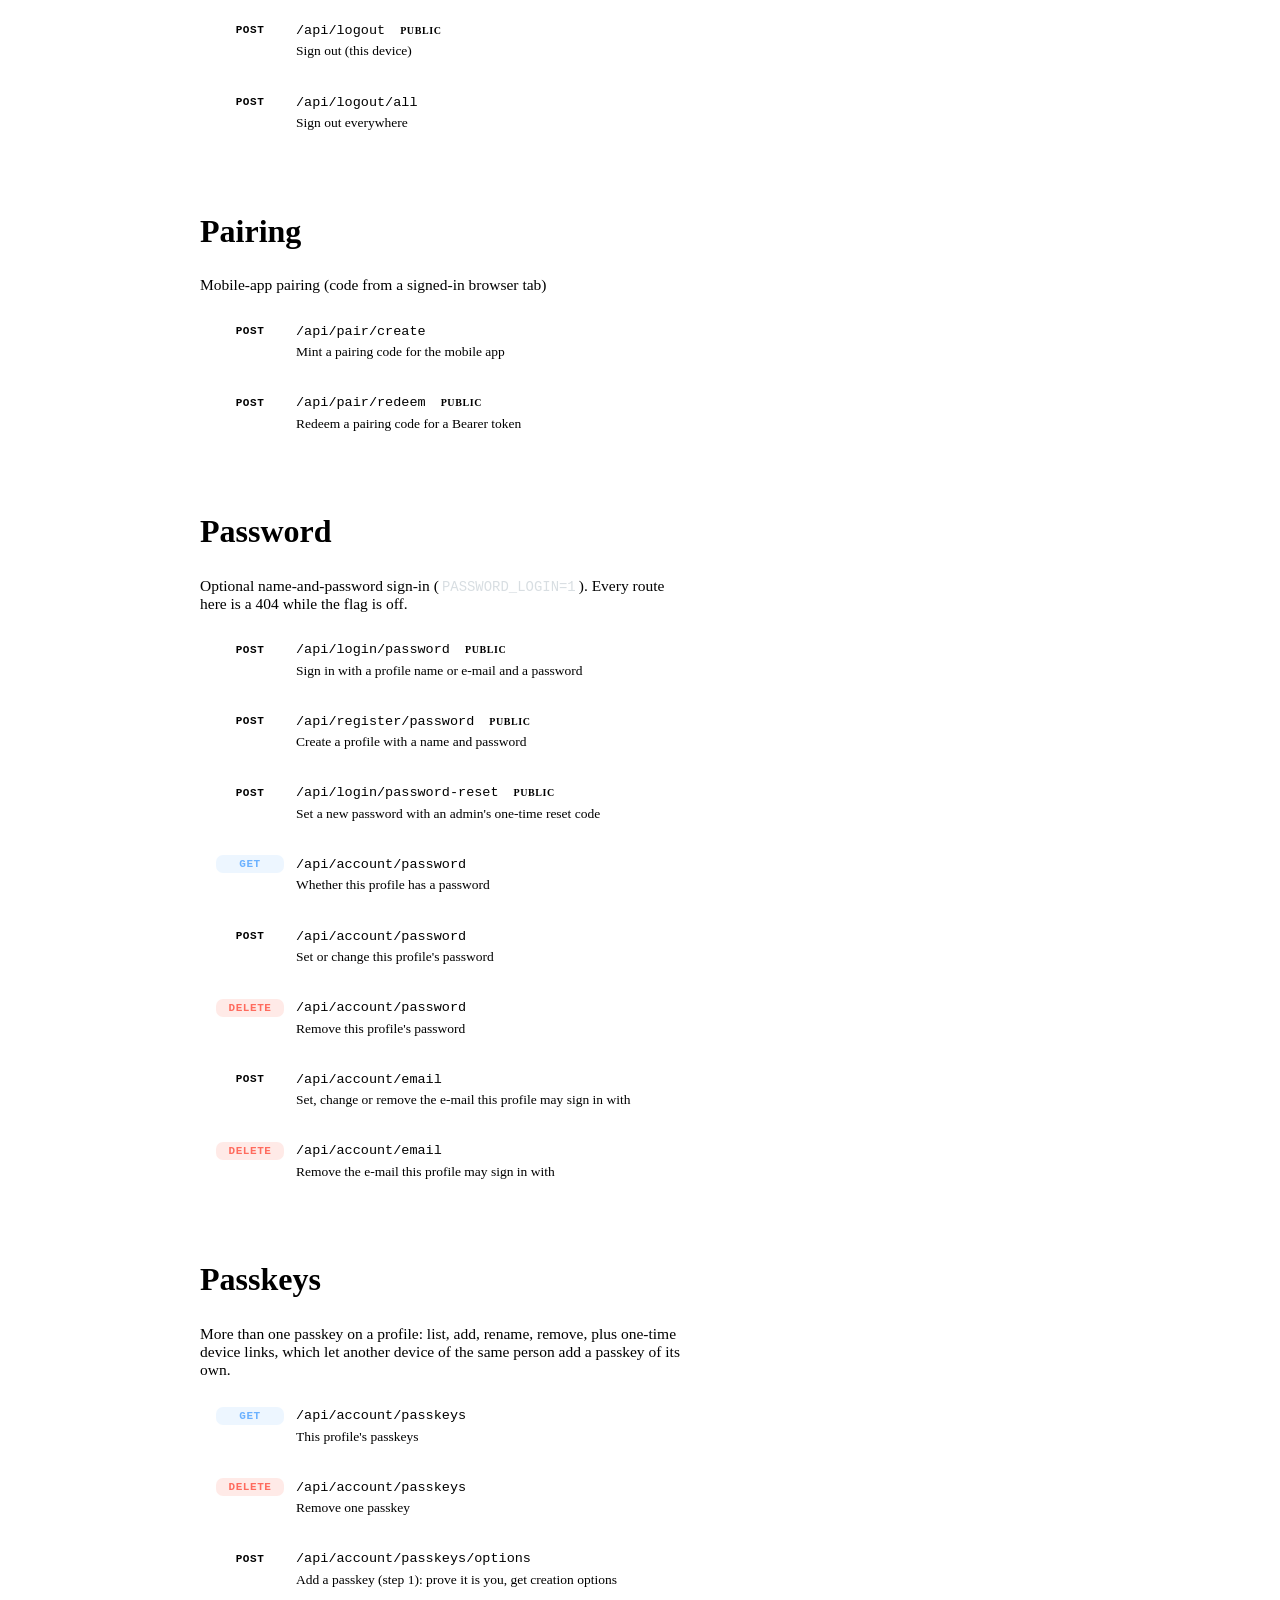
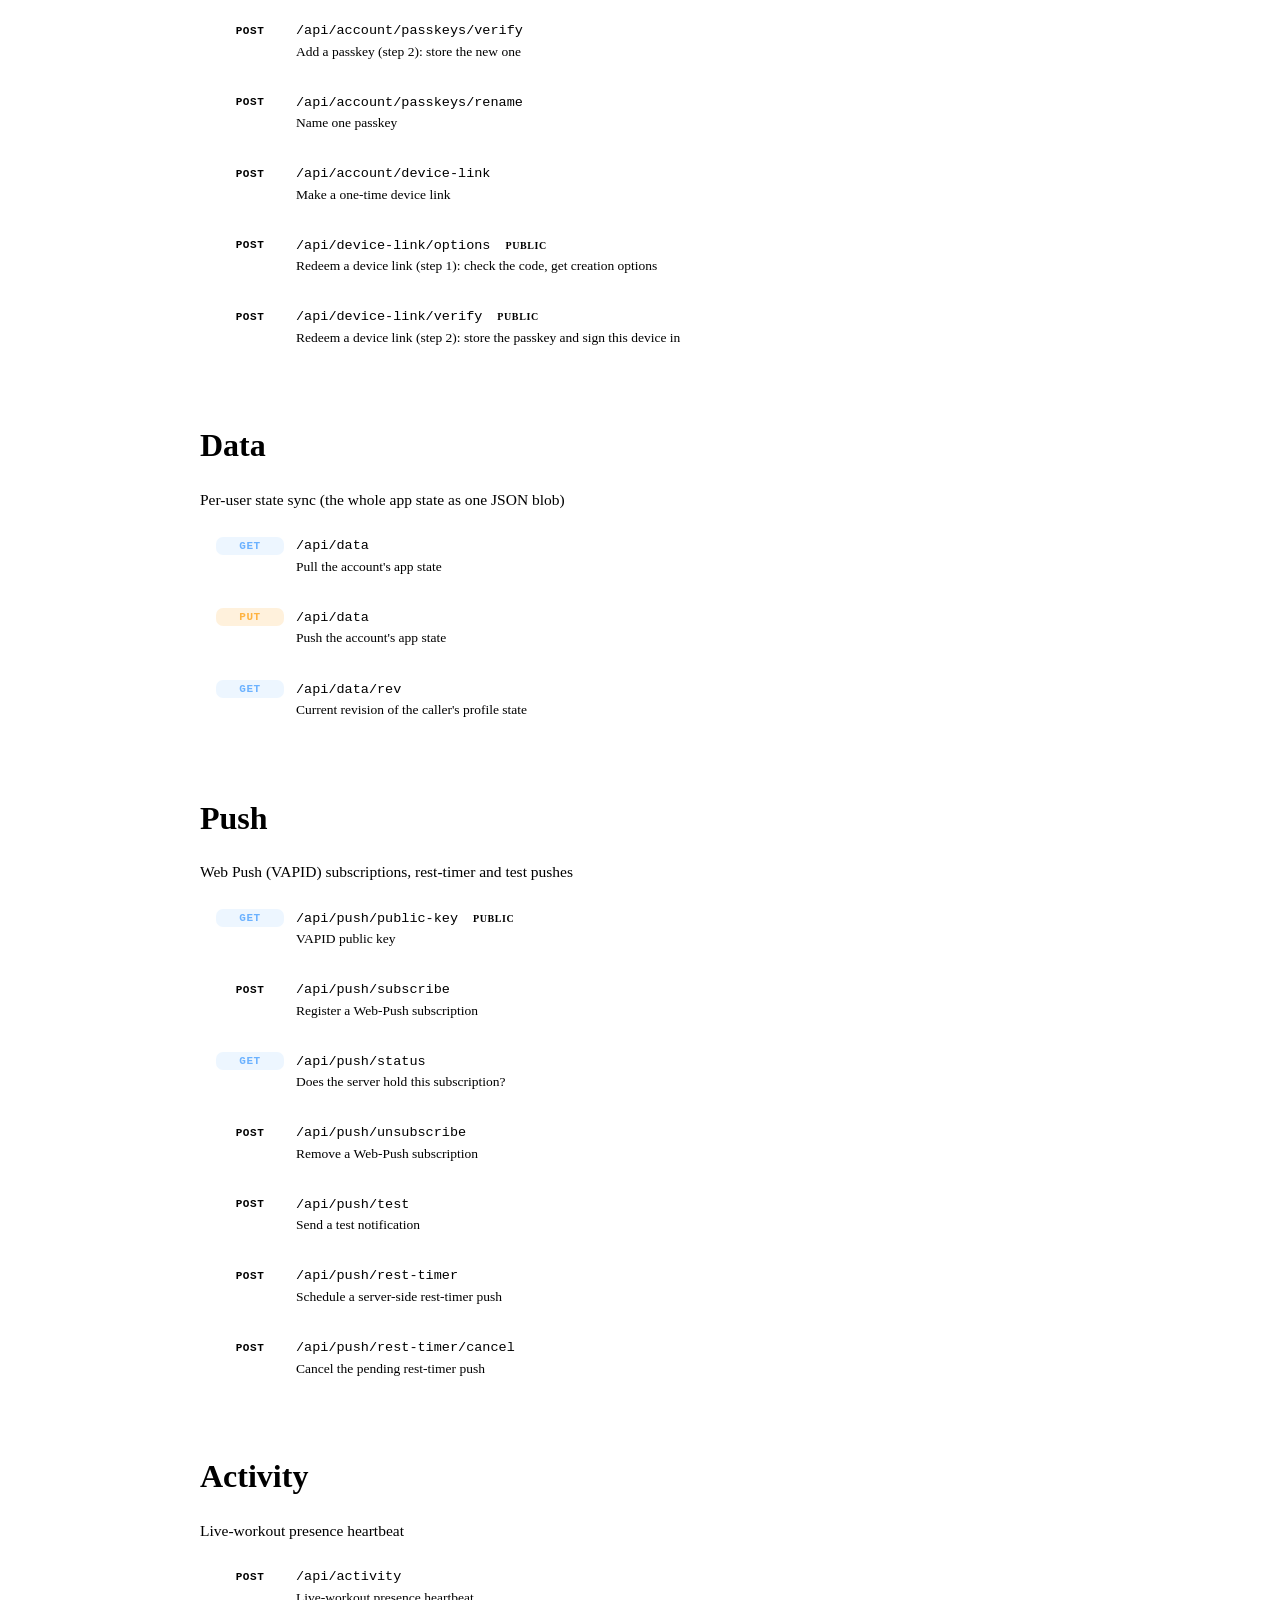
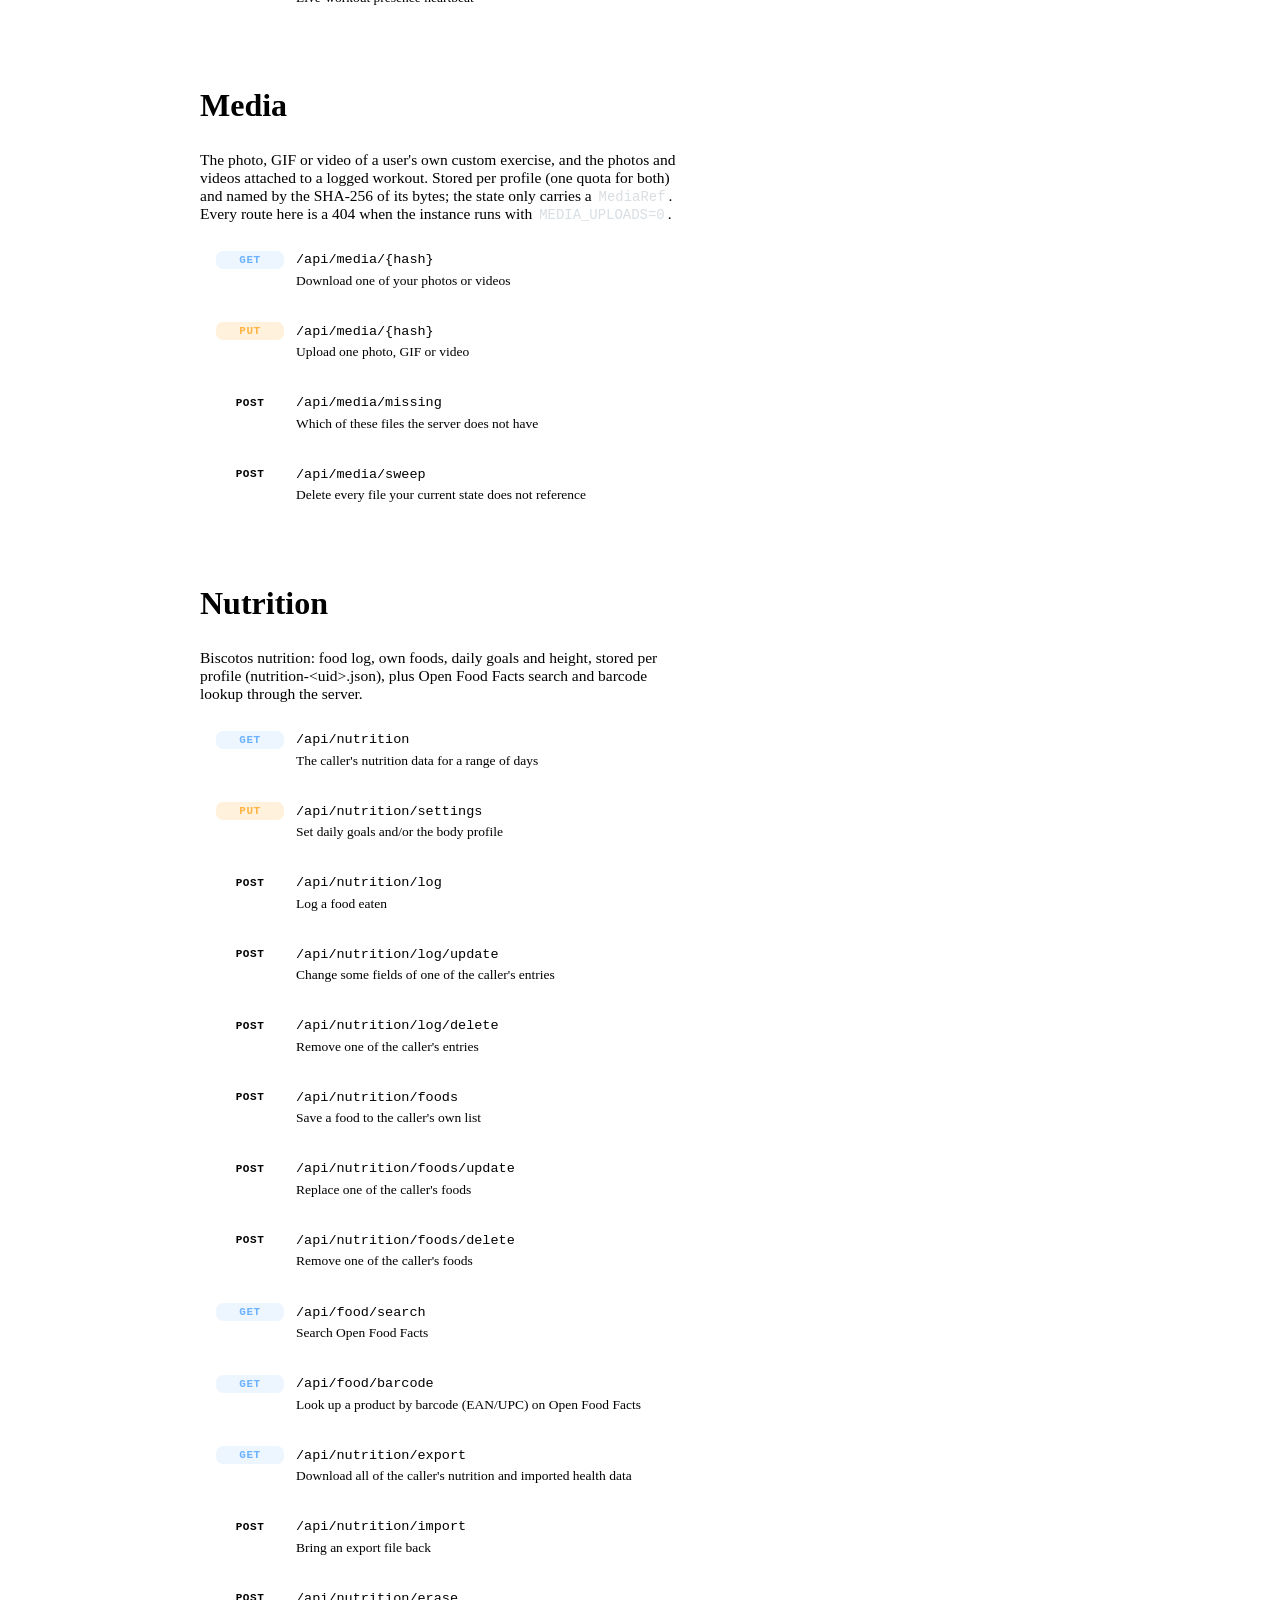
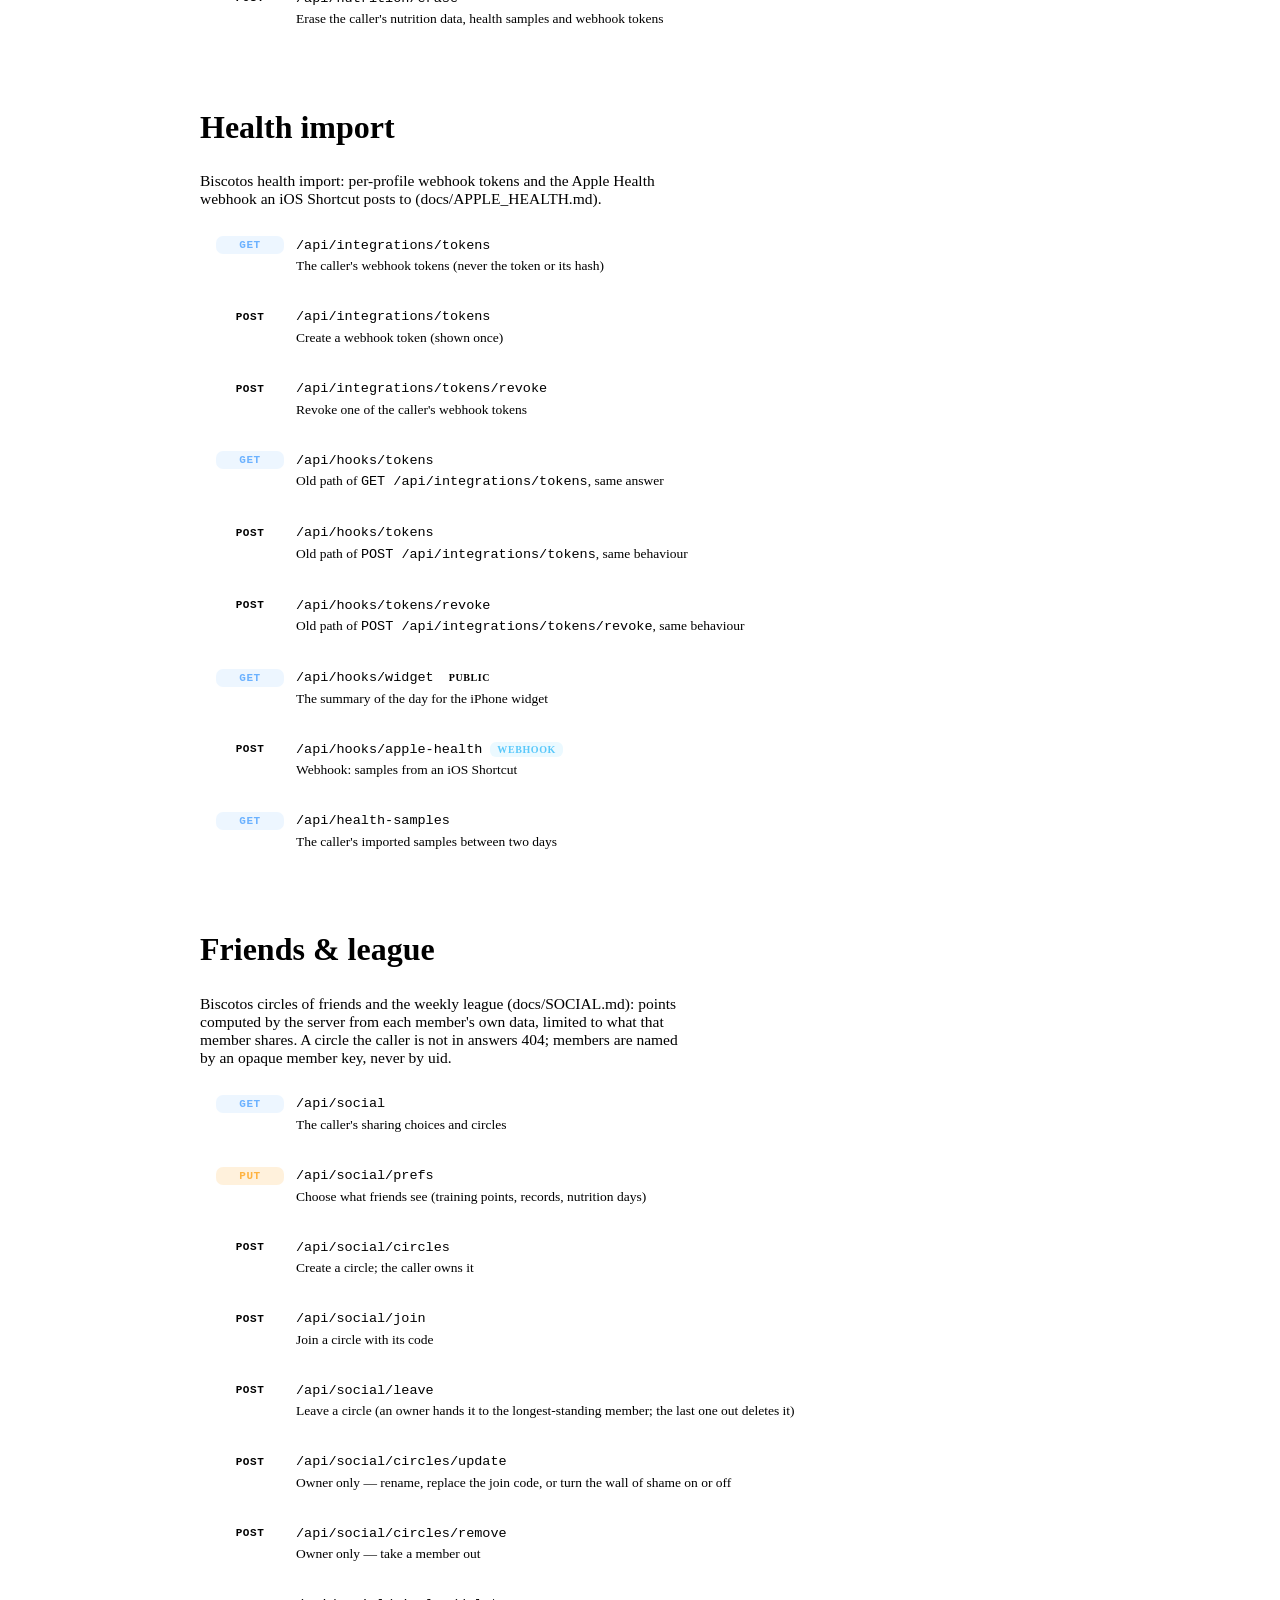
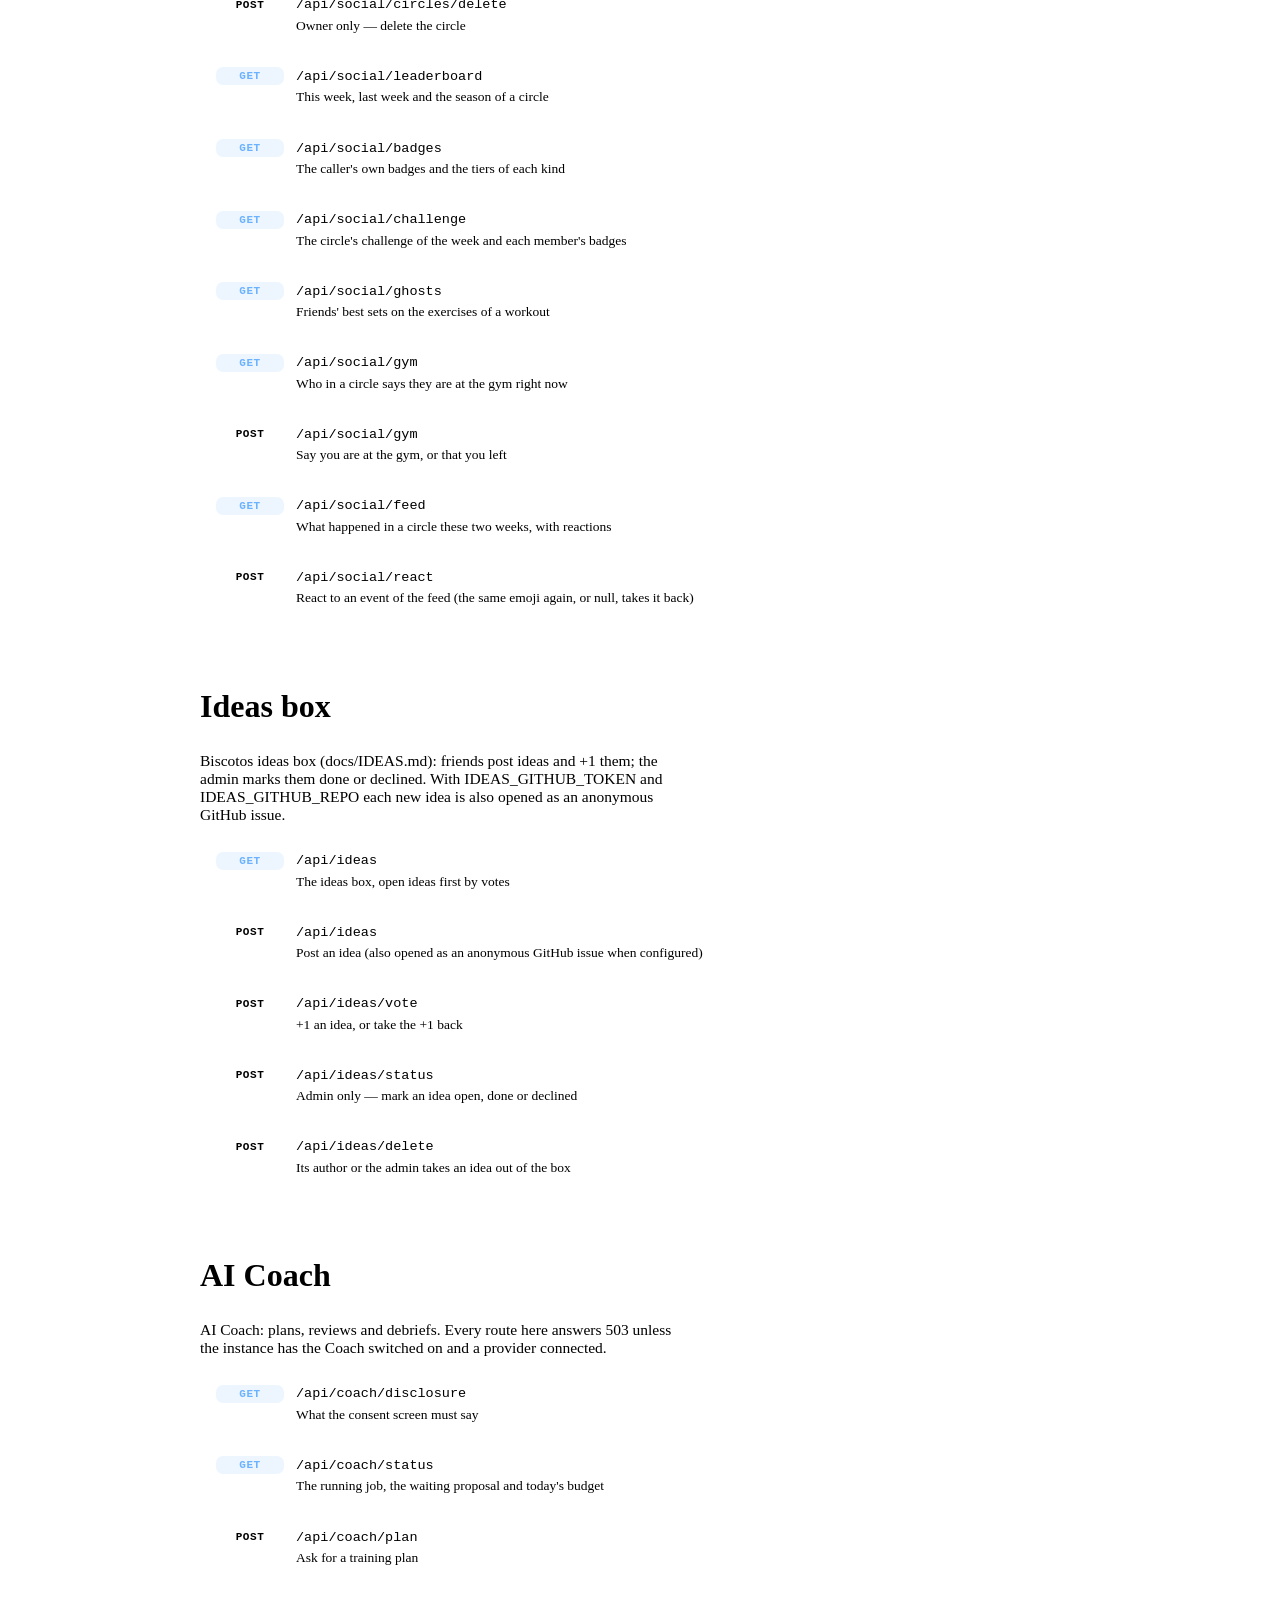
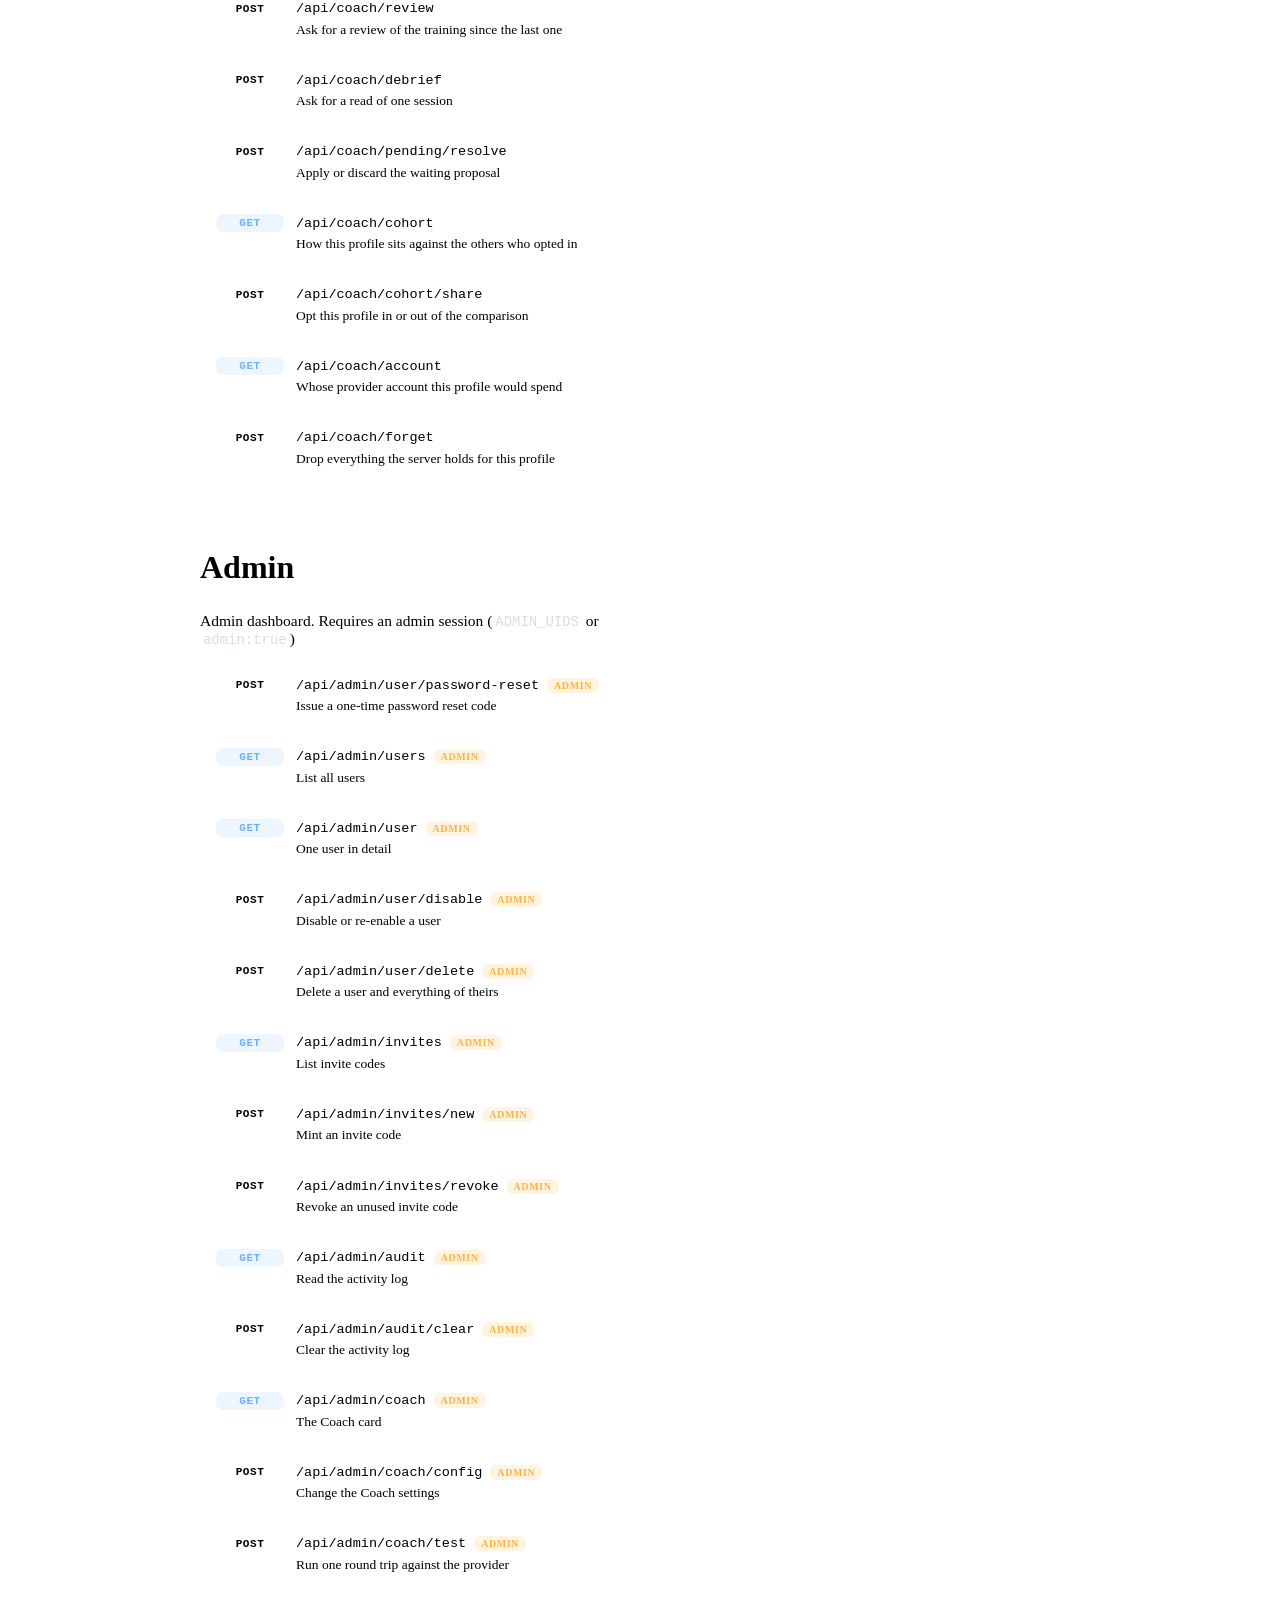
==== commit c546952f: "Show your own badges in Stats, with the next tier and a celebration Co-Authored-By: Claude Sonnet 5." ====
--- a/website/api.html
+++ b/website/api.html
@@ -250,7 +250,7 @@
   <p class="api-facts">
     <span>OpenAPI 3.1.0</span>
     <span>openGym v1.4.1</span>
-    <span>111 endpoints</span>
+    <span>112 endpoints</span>
     <span>AGPL-3.0-or-later</span>
   </p>
 
@@ -3291,6 +3291,32 @@
   </div>
 </details>
 
+<details class="ep" id="op-getSocialBadges">
+  <summary>
+    <span class="m get">GET</span>
+    <span class="ep-path"><code>/api/social/badges</code></span>
+    <span class="ep-chev" aria-hidden="true"></span>
+    <span class="ep-sum">The caller's own badges and the tiers of each kind</span>
+  </summary>
+  <div class="ep-body">
+<p>Derived on demand from the caller's own workouts, nothing stored, no circle needed. <code>badges</code> is the highest tier reached of each kind (sessions, streak in weeks, records); <code>tiers</code> lists every tier of each kind so the app can show the next one.</p>
+    <p class="ep-auth"><svg viewBox="0 0 24 24" fill="none" stroke="currentColor" stroke-width="2" stroke-linecap="round" stroke-linejoin="round" aria-hidden="true"><rect x="4" y="11" width="16" height="10" rx="2.5"/><path d="M8 11V7a4 4 0 0 1 8 0v4"/></svg><span>Requires a session: the cookie set at sign-in, or <code>Authorization: Bearer &lt;token&gt;</code> from mobile-app pairing.</span></p>
+
+
+    <p class="ep-h">Responses</p>
+    <div class="ptab">
+  <div class="prow rrow">
+    <span class="r-code s2">200</span>
+    <span class="p-desc"><code>badges</code>: [{ id: sessions|streak|records, tier }]; <code>tiers</code>: { sessions: [..], streak: [..], records: [..] }.</span>
+  </div>
+  <div class="prow rrow">
+    <span class="r-code s4">401</span>
+    <span class="p-desc">No session, expired/revoked session, or a disabled account.<span class="r-sig"><code>{&quot;error&quot;:&quot;not signed in&quot;}</code></span></span>
+  </div>
+    </div>
+  </div>
+</details>
+
 <details class="ep" id="op-getSocialChallenge">
   <summary>
     <span class="m get">GET</span>
@@ -3479,7 +3505,7 @@
   </div>
   <div class="prow">
     <span class="p-name">emoji</span>
-    <span class="p-type">&quot;💪&quot; | &quot;🔥&quot; | &quot;🍪&quot; | &quot;👏&quot; | &quot;😮&quot; | null</span>
+    <span class="p-type">&quot;💪&quot; | &quot;🔥&quot; | &quot;🍪&quot; | &quot;👏&quot; | &quot;😮&quot; | &quot;🏆&quot; | null</span>
     <span class="p-desc"></span>
   </div>
 </div>
